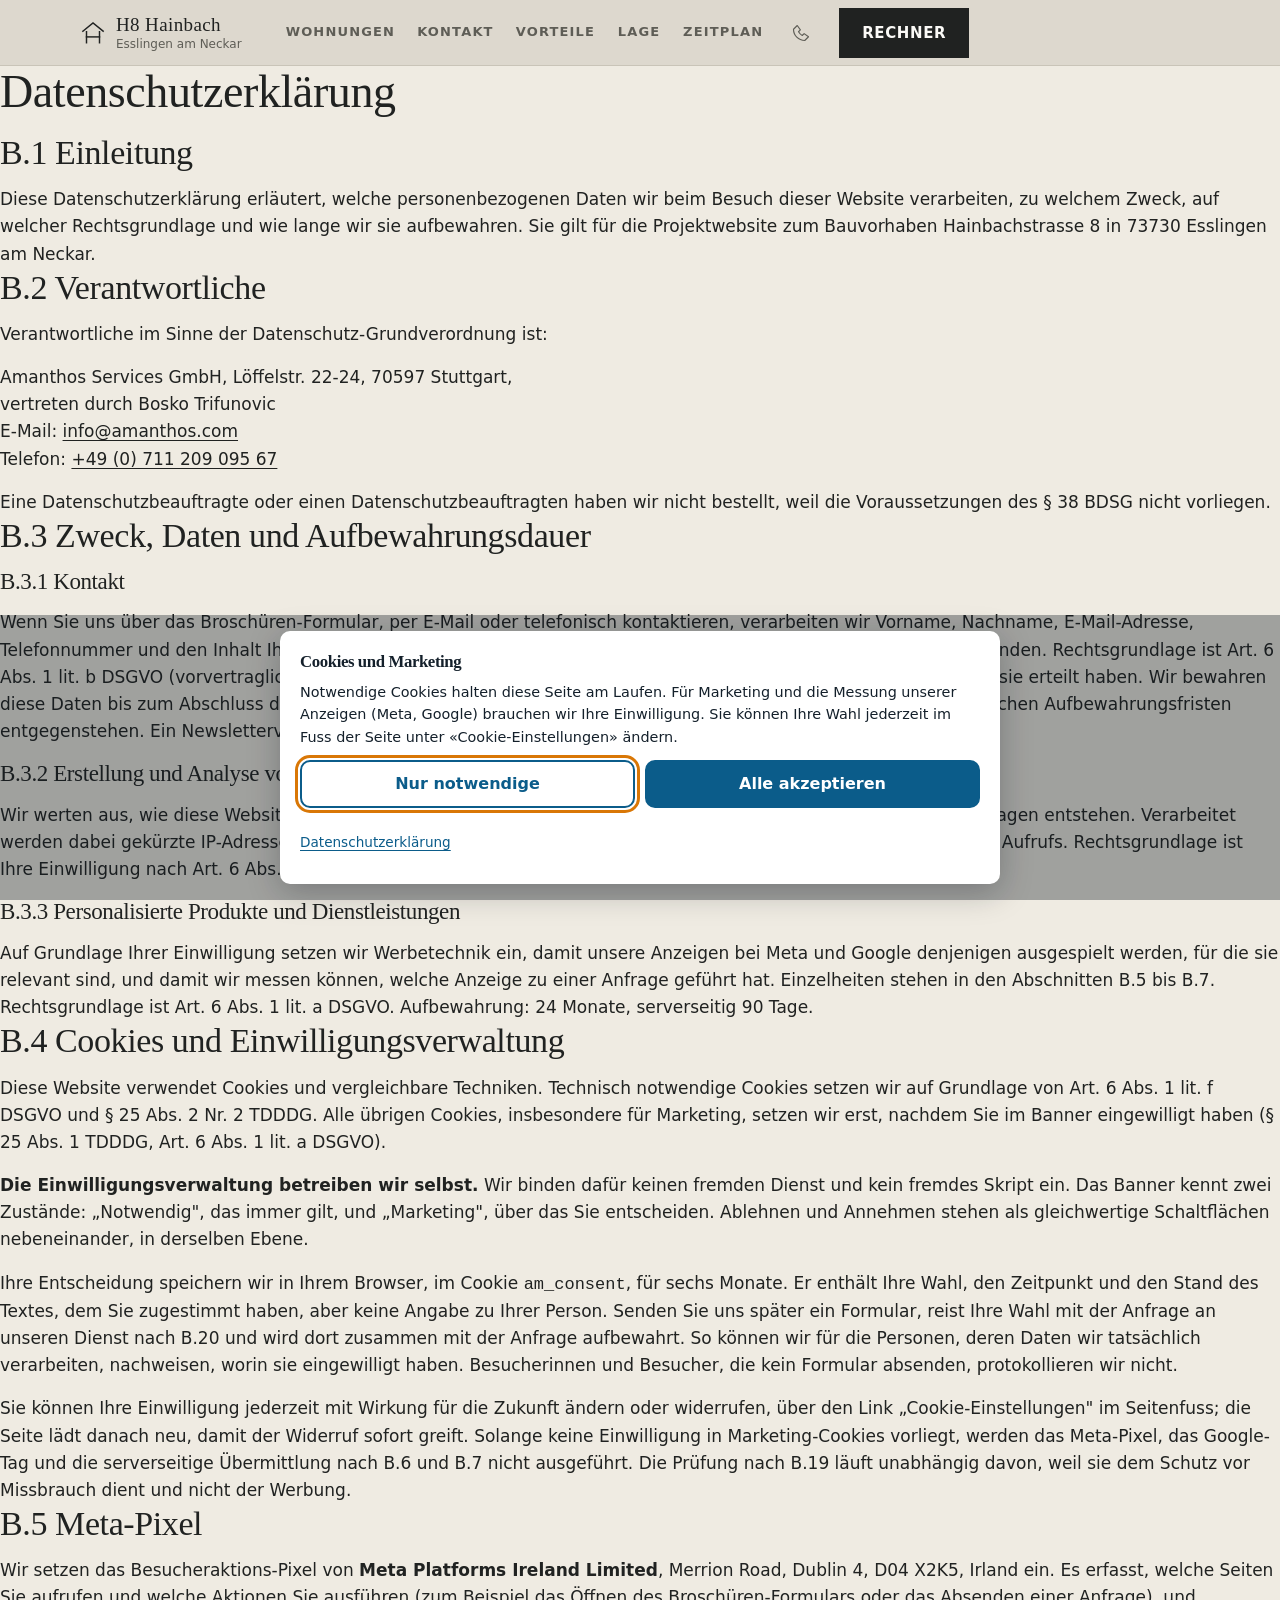
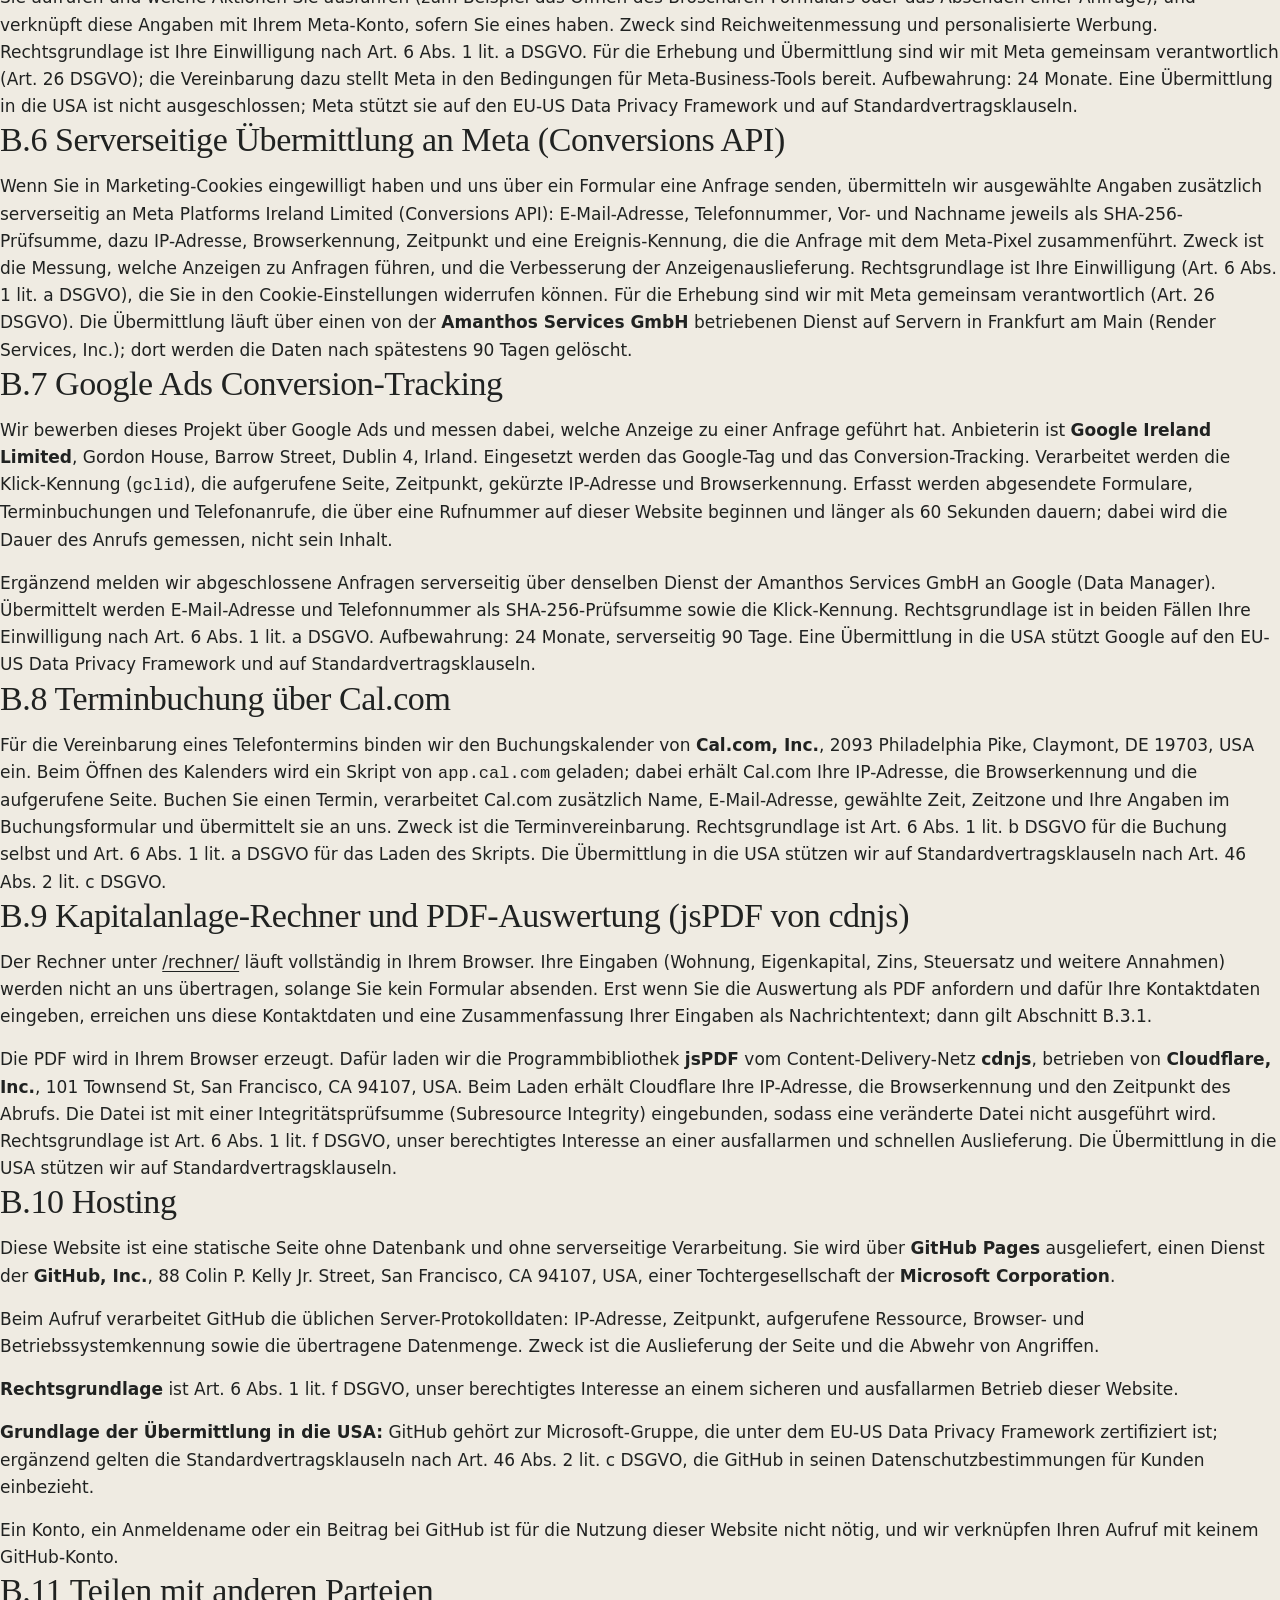
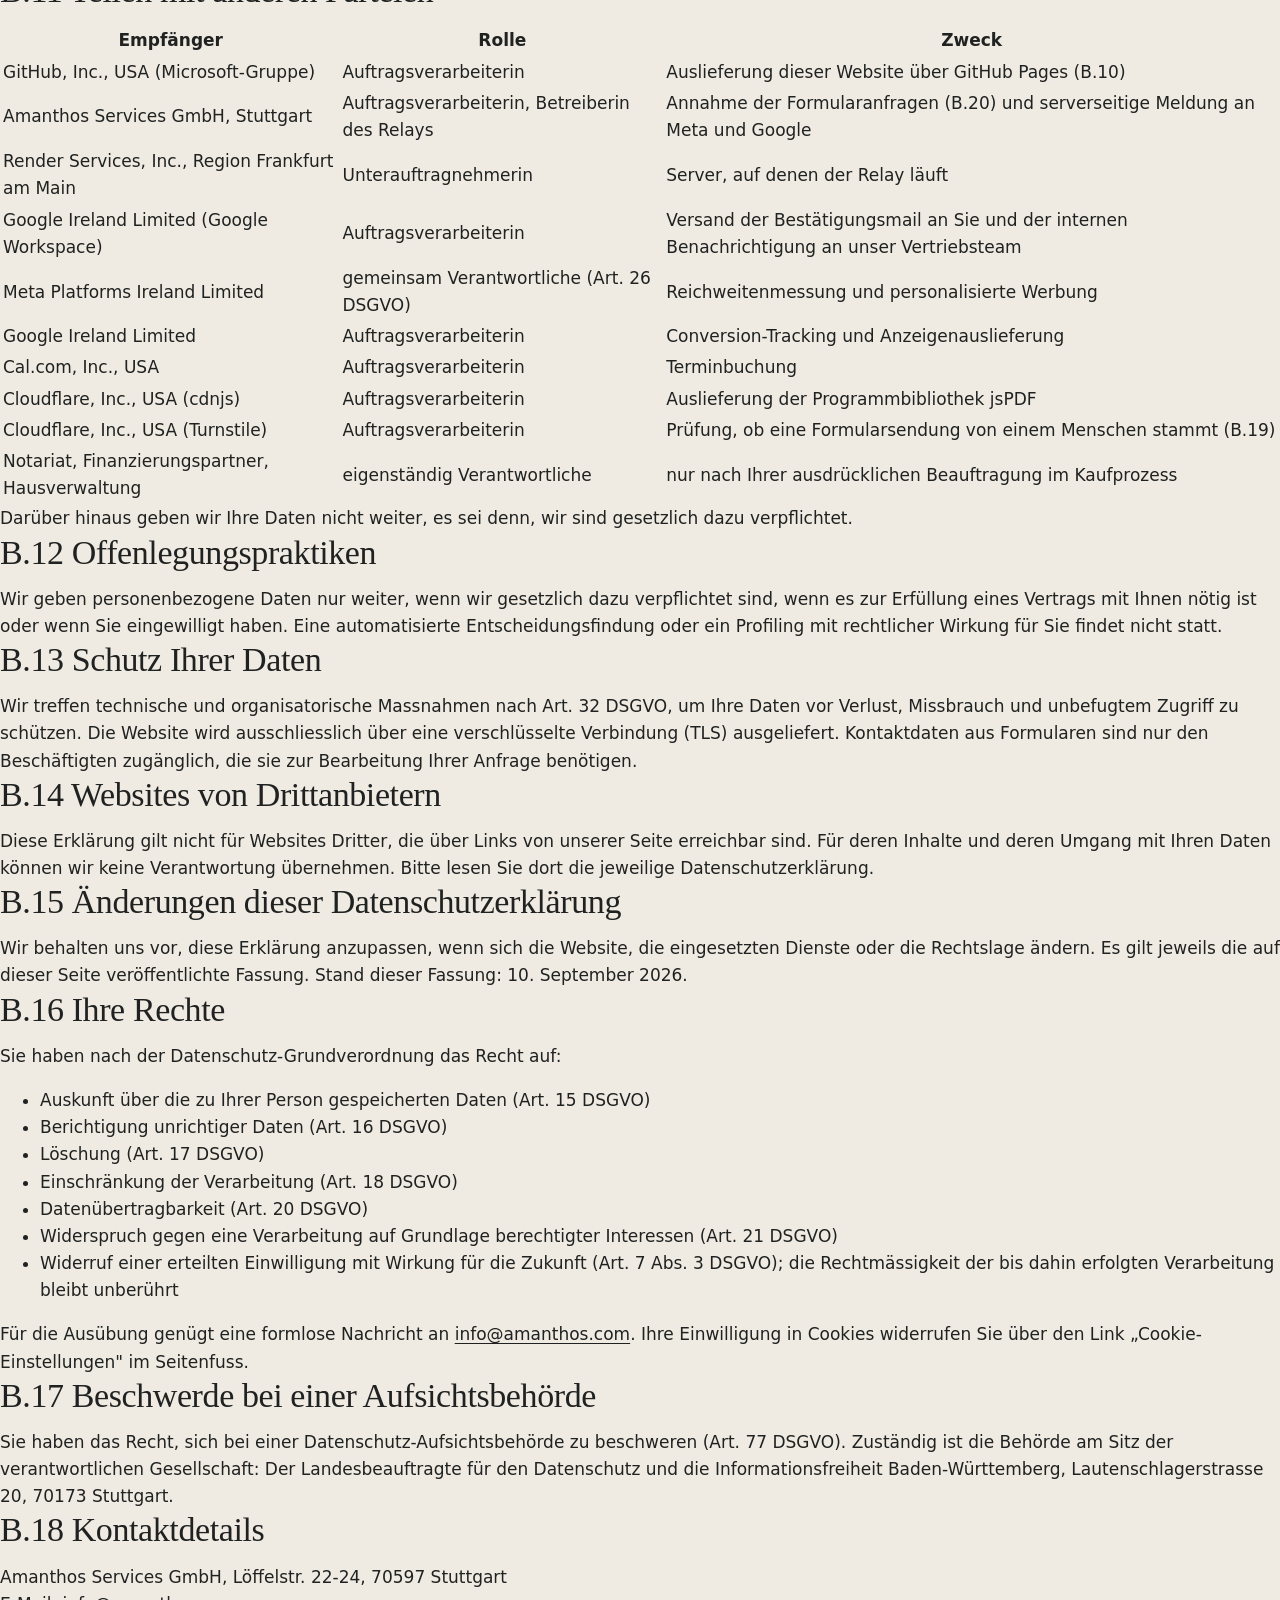
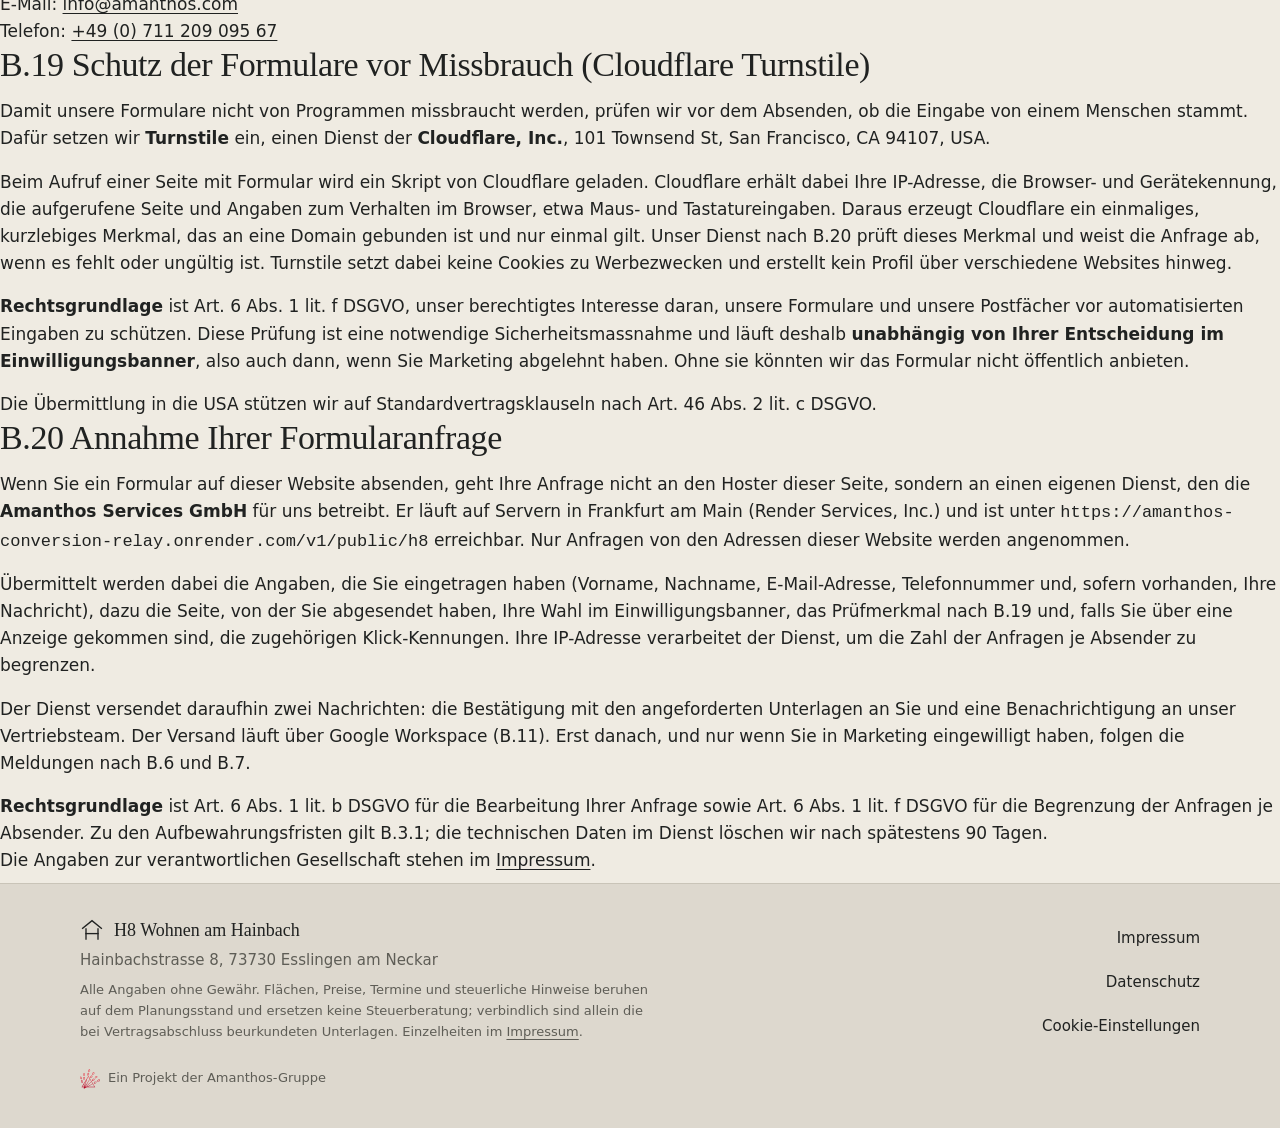
==== datenschutz/index.html @ 501c32bf "chore: publish site build, brochure gate honeypot renamed against browser autofill" ====
<!doctype html>
<html lang="de">
<head>
<meta charset="utf-8">
<meta name="viewport" content="width=device-width, initial-scale=1">
<meta http-equiv="Content-Security-Policy" content="default-src 'self'; base-uri 'self'; object-src 'none'; form-action 'self'; script-src 'self' https://www.googletagmanager.com https://connect.facebook.net https://challenges.cloudflare.com https://app.cal.com https://cdnjs.cloudflare.com; style-src 'self' 'unsafe-inline'; img-src 'self' data: https://www.facebook.com https://www.googletagmanager.com https://www.google.com https://www.google.de https://googleads.g.doubleclick.net https://www.google-analytics.com; font-src 'self'; connect-src 'self' https://amanthos-conversion-relay.onrender.com https://www.google-analytics.com https://analytics.google.com https://stats.g.doubleclick.net https://www.googletagmanager.com https://connect.facebook.net https://www.facebook.com https://graph.facebook.com https://challenges.cloudflare.com https://app.cal.com; frame-src https://challenges.cloudflare.com https://app.cal.com">
<meta name="referrer" content="strict-origin-when-cross-origin">
<title>Datenschutzerklaerung | H8 Wohnen am Hainbach</title>
<meta name="description" content="Wie diese Seite mit Ihren Daten umgeht: Einwilligung, Messung, Formular und Ihre Rechte.">
<link rel="canonical" href="https://hainbach-h8.de/datenschutz/">
<meta name="theme-color" content="#efebe2">
<meta property="og:type" content="website">
<meta property="og:locale" content="de_DE">
<meta property="og:site_name" content="H8 Wohnen am Hainbach">
<meta property="og:title" content="Datenschutzerklaerung | H8 Wohnen am Hainbach">
<meta property="og:description" content="Wie diese Seite mit Ihren Daten umgeht: Einwilligung, Messung, Formular und Ihre Rechte.">
<meta property="og:url" content="https://hainbach-h8.de/datenschutz/">
<meta property="og:image" content="https://hainbach-h8.de/bilder/aussen-01-strassenansicht-2000.webp">
<meta property="og:image:alt" content="Strassenansicht des Neubaus Hainbachstrasse 8 in Esslingen am Neckar">
<meta name="twitter:card" content="summary_large_image">
<link rel="icon" href="/favicon.svg" type="image/svg+xml">
<link rel="apple-touch-icon" href="/favicon.svg">
<link rel="stylesheet" href="/stil.b3bf2120.css">
<link rel="stylesheet" href="/einwilligung.9a00bb95.css">
<link rel="stylesheet" href="/formular.dc992d23.css">
<link rel="stylesheet" href="/wohnungsrechner.1891209b.css">
<link rel="stylesheet" href="/kopf.30e96bee.css">
<link rel="stylesheet" href="/vorteile.3528e7c7.css">
<link rel="stylesheet" href="/lage.1dfba3ab.css">
<link rel="stylesheet" href="/wohnungen.32c2edca.css">
<link rel="stylesheet" href="/ansprechpartner.8d68c454.css">
<link rel="stylesheet" href="/held.d1fd6ca0.css">

<script src="/js/am-kontrakt.8ceaafb9.js" defer></script>
<script src="/js/wohnungsrechner.af8e59f4.js" defer></script>
<script src="/js/einwilligung.f3e9ad29.js" defer></script>
<script src="/js/messkette.aa5b87b1.js" defer></script>
<script src="/js/formular.0a93d869.js" defer></script>
<script src="/js/feinschliff.9d4146b0.js" defer></script>
<script src="/js/held.30713790.js" defer></script>
<script src="/js/termin.a87a85f6.js" defer></script>
<script src="/js/bildschau.0e256007.js" defer></script>
</head>
<body>
<svg class="am-zeichen-set" aria-hidden="true" focusable="false" width="0" height="0">
  <defs>
    <g id="am-zeichen-strich" fill="none" stroke="currentColor" stroke-width="1.8"
       stroke-linecap="square" stroke-linejoin="miter"></g>
  </defs>

  <symbol id="am-zeichen-wohnungen" viewBox="0 0 32 32" fill="none" stroke="currentColor"
          stroke-width="1.8" stroke-linecap="square">
    <rect x="5" y="6" width="10" height="9"/><rect x="17" y="6" width="10" height="9"/>
    <rect x="5" y="17" width="10" height="9"/><rect x="17" y="17" width="10" height="9"/>
  </symbol>

  <symbol id="am-zeichen-flaeche" viewBox="0 0 32 32" fill="none" stroke="currentColor"
          stroke-width="1.8" stroke-linecap="square">
    <rect x="6" y="5" width="20" height="15"/>
    <path d="M6 26 H26"/><path d="M6 23.5 V28.5"/><path d="M26 23.5 V28.5"/>
  </symbol>

  <symbol id="am-zeichen-energie" viewBox="0 0 32 32" fill="none" stroke="currentColor"
          stroke-width="1.8" stroke-linecap="square" stroke-linejoin="round">
    <path d="M26 6 C26 18 19 26 7 26 C7 14 14 6 26 6 Z"/>
    <path d="M7 26 L20 13"/>
  </symbol>

  <symbol id="am-zeichen-stellplatz" viewBox="0 0 32 32" fill="none" stroke="currentColor"
          stroke-width="1.8" stroke-linecap="square">
    <path d="M5 18 L8 10 H24 L27 18 V22 H5 Z"/>
    <circle cx="11" cy="22" r="2.6"/><circle cx="21" cy="22" r="2.6"/>
  </symbol>

  <symbol id="am-zeichen-genehmigung" viewBox="0 0 32 32" fill="none" stroke="currentColor"
          stroke-width="1.8" stroke-linecap="square" stroke-linejoin="miter">
    <path d="M8 4 H20 L25 9 V28 H8 Z"/><path d="M20 4 V9 H25"/>
    <path d="M12 18 L15 21 L21 14"/>
  </symbol>

  <symbol id="am-zeichen-termin" viewBox="0 0 32 32" fill="none" stroke="currentColor"
          stroke-width="1.8" stroke-linecap="square" stroke-linejoin="miter">
    <path d="M5 8 H27 V27 H5 Z"/><path d="M5 14 H27"/>
    <path d="M11 4 V9"/><path d="M21 4 V9"/>
    <path d="M12 20 L15 23 L21 17"/>
  </symbol>

  <symbol id="am-zeichen-provision" viewBox="0 0 32 32" fill="none" stroke="currentColor"
          stroke-width="1.8" stroke-linecap="square">
    <circle cx="16" cy="16" r="11.5"/><path d="M22.5 9.5 L9.5 22.5"/>
    <circle cx="12" cy="12" r="2.3"/><circle cx="20" cy="20" r="2.3"/>
  </symbol>

  <symbol id="am-zeichen-telefon" viewBox="0 0 32 32" fill="none" stroke="currentColor"
          stroke-width="1.8" stroke-linecap="square" stroke-linejoin="round">
    <path d="M10 4 L4 10 C4 20 12 28 22 28 L28 22 L21 17 L18 20 C15.5 18.5 13.5 16.5 12 14 L15 11 Z"/>
  </symbol>

  <symbol id="am-zeichen-mail" viewBox="0 0 32 32" fill="none" stroke="currentColor"
          stroke-width="1.8" stroke-linecap="square" stroke-linejoin="miter">
    <rect x="4" y="8" width="24" height="16"/><path d="M4 9 L16 18 L28 9"/>
  </symbol>
</svg>

<a class="h8-sprung" href="#inhalt">Zum Inhalt springen</a>
<header class="h8-kopf" data-amn-leiste>
  <div data-amn-innen>
    <a data-amn-marke href="/"><svg class="h8-marke__zeichen" viewBox="0 0 32 32" fill="none" stroke="currentColor"
     stroke-width="1.8" stroke-linecap="square" aria-hidden="true" focusable="false">
  <path d="M3.5 13.8 L16 3.6 L28.5 13.8"/>
  <path d="M8 14.4 V28"/>
  <path d="M24 14.4 V28"/>
  <path d="M8 20.8 H24"/>
</svg>
<span data-amn-markentext><span
      class="h8-marke__wort">H8 Hainbach</span><span data-amn-ort>Esslingen am Neckar</span></span></a>
    <div data-amn-zeile>
      <a data-amn-anruf href="tel:+4971120909575"
         aria-label="ANRUFEN +49 (0) 711 209 095 75">
        <svg data-amn-zeichen aria-hidden="true" focusable="false"><use href="#am-zeichen-telefon"></use></svg>
      </a>
      <nav data-amn-nav aria-label="Hauptnavigation">
        <ul data-amn-liste>
          <li><a class="h8-kopf__ziel" data-amn-ziel href="/#wohnungen">Wohnungen</a></li>
          <li><a class="h8-kopf__ziel" data-amn-ziel href="/#kontakt">Kontakt</a></li>
          <li><a class="h8-kopf__ziel" data-amn-ziel href="/#vorteile">Vorteile</a></li>
          <li><a class="h8-kopf__ziel" data-amn-ziel href="/#lage">Lage</a></li>
          <li><a class="h8-kopf__ziel" data-amn-ziel href="/#zeitplan">Zeitplan</a></li>
          
        </ul>
      </nav>
    </div>
    <a class="h8-knopf h8-knopf--primaer" data-amn-knopf href="/rechner/">RECHNER</a>
  </div>
</header>

<main id="inhalt" class="h8-inhalt">
<article class="rechtstext" id="datenschutz">

  <h1>Datenschutzerklärung</h1>

  <section class="rechtstext__block">
    <h2>B.1 Einleitung</h2>
    <p>Diese Datenschutzerklärung erläutert, welche personenbezogenen Daten wir beim Besuch
      dieser Website verarbeiten, zu welchem Zweck, auf welcher Rechtsgrundlage und wie lange
      wir sie aufbewahren. Sie gilt für die Projektwebsite zum Bauvorhaben Hainbachstrasse 8
      in 73730 Esslingen am Neckar.</p>
  </section>

  <section class="rechtstext__block">
    <h2>B.2 Verantwortliche</h2>
    <p>Verantwortliche im Sinne der Datenschutz-Grundverordnung ist:</p>
    <p class="rechtstext__anschrift">
      Amanthos Services GmbH, Löffelstr. 22-24, 70597 Stuttgart,<br>
      vertreten durch Bosko Trifunovic<br>
      E-Mail: <a href="mailto:info@amanthos.com">info@amanthos.com</a><br>
      Telefon: <a href="tel:+4971120909567">+49 (0) 711 209 095 67</a>
    </p>
    <p>Eine Datenschutzbeauftragte oder einen Datenschutzbeauftragten haben wir nicht bestellt,
      weil die Voraussetzungen des § 38 BDSG nicht vorliegen.</p>
  </section>

  <section class="rechtstext__block">
    <h2>B.3 Zweck, Daten und Aufbewahrungsdauer</h2>

    <h3>B.3.1 Kontakt</h3>
    <p>Wenn Sie uns über das Broschüren-Formular, per E-Mail oder telefonisch kontaktieren,
      verarbeiten wir Vorname, Nachname, E-Mail-Adresse, Telefonnummer und den Inhalt Ihrer
      Anfrage, um sie zu beantworten und Ihnen die angeforderten Unterlagen zuzusenden.
      Rechtsgrundlage ist Art. 6 Abs. 1 lit. b DSGVO (vorvertragliche Massnahmen) sowie Ihre
      Einwilligung nach Art. 6 Abs. 1 lit. a DSGVO, soweit Sie sie erteilt haben. Wir bewahren
      diese Daten bis zum Abschluss des Vorgangs auf, längstens 24 Monate, danach löschen wir
      sie, soweit keine gesetzlichen Aufbewahrungsfristen entgegenstehen. Ein
      Newsletterversand findet nicht statt.</p>

    <h3>B.3.2 Erstellung und Analyse von Statistiken</h3>
    <p>Wir werten aus, wie diese Website genutzt wird, um sie zu verbessern und um zu
      erkennen, über welchen Kanal Anfragen entstehen. Verarbeitet werden dabei gekürzte
      IP-Adresse, Browser- und Gerätekennung, aufgerufene Seiten, Verweildauer und Herkunft
      des Aufrufs. Rechtsgrundlage ist Ihre Einwilligung nach Art. 6 Abs. 1 lit. a DSGVO.
      Aufbewahrung: 24 Monate.</p>

    <h3>B.3.3 Personalisierte Produkte und Dienstleistungen</h3>
    <p>Auf Grundlage Ihrer Einwilligung setzen wir Werbetechnik ein, damit unsere Anzeigen bei
      Meta und Google denjenigen ausgespielt werden, für die sie relevant sind, und damit wir
      messen können, welche Anzeige zu einer Anfrage geführt hat. Einzelheiten stehen in den
      Abschnitten B.5 bis B.7. Rechtsgrundlage ist Art. 6 Abs. 1 lit. a DSGVO. Aufbewahrung:
      24 Monate, serverseitig 90 Tage.</p>
  </section>

  <section class="rechtstext__block">
    <h2>B.4 Cookies und Einwilligungsverwaltung</h2>
    <p>Diese Website verwendet Cookies und vergleichbare Techniken. Technisch notwendige
      Cookies setzen wir auf Grundlage von Art. 6 Abs. 1 lit. f DSGVO und § 25 Abs. 2 Nr. 2
      TDDDG. Alle übrigen Cookies, insbesondere für Marketing, setzen wir erst, nachdem Sie im
      Banner eingewilligt haben (§ 25 Abs. 1 TDDDG, Art. 6 Abs. 1 lit. a DSGVO).</p>
    <p><strong>Die Einwilligungsverwaltung betreiben wir selbst.</strong> Wir binden dafür
      keinen fremden Dienst und kein fremdes Skript ein. Das Banner kennt zwei Zustände:
      „Notwendig", das immer gilt, und „Marketing", über das Sie entscheiden. Ablehnen und
      Annehmen stehen als gleichwertige Schaltflächen nebeneinander, in derselben Ebene.</p>
    <p>Ihre Entscheidung speichern wir in Ihrem Browser, im Cookie <code>am_consent</code>,
      für sechs Monate. Er enthält Ihre Wahl, den Zeitpunkt und den Stand des Textes, dem Sie
      zugestimmt haben, aber keine Angabe zu Ihrer Person. Senden Sie uns später ein Formular,
      reist Ihre Wahl mit der Anfrage an unseren Dienst nach B.20 und wird dort zusammen mit
      der Anfrage aufbewahrt. So können wir für die Personen, deren Daten wir tatsächlich
      verarbeiten, nachweisen, worin sie eingewilligt haben. Besucherinnen und Besucher, die
      kein Formular absenden, protokollieren wir nicht.</p>
    <p>Sie können Ihre Einwilligung jederzeit mit Wirkung für die Zukunft ändern oder
      widerrufen, über den Link „Cookie-Einstellungen" im Seitenfuss; die Seite lädt danach
      neu, damit der Widerruf sofort greift. Solange keine Einwilligung in Marketing-Cookies
      vorliegt, werden das Meta-Pixel, das Google-Tag und die serverseitige Übermittlung nach
      B.6 und B.7 nicht ausgeführt. Die Prüfung nach B.19 läuft unabhängig davon, weil sie dem
      Schutz vor Missbrauch dient und nicht der Werbung.</p>
  </section>

  <section class="rechtstext__block">
    <h2>B.5 Meta-Pixel</h2>
    <p>Wir setzen das Besucheraktions-Pixel von <strong>Meta Platforms Ireland Limited</strong>,
      Merrion Road, Dublin 4, D04 X2K5, Irland ein. Es erfasst, welche Seiten Sie aufrufen und
      welche Aktionen Sie ausführen (zum Beispiel das Öffnen des Broschüren-Formulars oder das
      Absenden einer Anfrage), und verknüpft diese Angaben mit Ihrem Meta-Konto, sofern Sie
      eines haben. Zweck sind Reichweitenmessung und personalisierte Werbung. Rechtsgrundlage
      ist Ihre Einwilligung nach Art. 6 Abs. 1 lit. a DSGVO. Für die Erhebung und Übermittlung
      sind wir mit Meta gemeinsam verantwortlich (Art. 26 DSGVO); die Vereinbarung dazu stellt
      Meta in den Bedingungen für Meta-Business-Tools bereit. Aufbewahrung: 24 Monate. Eine
      Übermittlung in die USA ist nicht ausgeschlossen; Meta stützt sie auf den EU-US Data
      Privacy Framework und auf Standardvertragsklauseln.</p>
  </section>

  <section class="rechtstext__block">
    <h2>B.6 Serverseitige Übermittlung an Meta (Conversions API)</h2>
    <p>Wenn Sie in Marketing-Cookies eingewilligt haben und uns über ein Formular eine Anfrage
      senden, übermitteln wir ausgewählte Angaben zusätzlich serverseitig an Meta Platforms
      Ireland Limited (Conversions API): E-Mail-Adresse, Telefonnummer, Vor- und Nachname
      jeweils als SHA-256-Prüfsumme, dazu IP-Adresse, Browserkennung, Zeitpunkt und eine
      Ereignis-Kennung, die die Anfrage mit dem Meta-Pixel zusammenführt. Zweck ist die
      Messung, welche Anzeigen zu Anfragen führen, und die Verbesserung der
      Anzeigenauslieferung. Rechtsgrundlage ist Ihre Einwilligung (Art. 6 Abs. 1 lit. a
      DSGVO), die Sie in den Cookie-Einstellungen widerrufen können. Für die Erhebung sind wir
      mit Meta gemeinsam verantwortlich (Art. 26 DSGVO). Die Übermittlung läuft über einen von
      der <strong>Amanthos Services GmbH</strong> betriebenen Dienst auf Servern in Frankfurt
      am Main (Render Services, Inc.); dort werden die Daten nach spätestens 90 Tagen
      gelöscht.</p>
  </section>

  <section class="rechtstext__block">
    <h2>B.7 Google Ads Conversion-Tracking</h2>
    <p>Wir bewerben dieses Projekt über Google Ads und messen dabei, welche Anzeige zu einer
      Anfrage geführt hat. Anbieterin ist <strong>Google Ireland Limited</strong>, Gordon
      House, Barrow Street, Dublin 4, Irland. Eingesetzt werden das Google-Tag und das
      Conversion-Tracking. Verarbeitet werden die Klick-Kennung (<code>gclid</code>), die
      aufgerufene Seite, Zeitpunkt, gekürzte IP-Adresse und Browserkennung. Erfasst werden
      abgesendete Formulare, Terminbuchungen und Telefonanrufe, die über eine Rufnummer auf
      dieser Website beginnen und länger als 60 Sekunden dauern; dabei wird die Dauer des
      Anrufs gemessen, nicht sein Inhalt.</p>
    <p>Ergänzend melden wir abgeschlossene Anfragen serverseitig über denselben Dienst der
      Amanthos Services GmbH an Google (Data Manager). Übermittelt werden E-Mail-Adresse und
      Telefonnummer als SHA-256-Prüfsumme sowie die Klick-Kennung. Rechtsgrundlage ist in
      beiden Fällen Ihre Einwilligung nach Art. 6 Abs. 1 lit. a DSGVO. Aufbewahrung:
      24 Monate, serverseitig 90 Tage. Eine Übermittlung in die USA stützt Google auf den
      EU-US Data Privacy Framework und auf Standardvertragsklauseln.</p>
  </section>

  <section class="rechtstext__block">
    <h2>B.8 Terminbuchung über Cal.com</h2>
    <p>Für die Vereinbarung eines Telefontermins binden wir den Buchungskalender von
      <strong>Cal.com, Inc.</strong>, 2093 Philadelphia Pike, Claymont, DE 19703, USA ein.
      Beim Öffnen des Kalenders wird ein Skript von <code>app.cal.com</code> geladen; dabei
      erhält Cal.com Ihre IP-Adresse, die Browserkennung und die aufgerufene Seite. Buchen Sie
      einen Termin, verarbeitet Cal.com zusätzlich Name, E-Mail-Adresse, gewählte Zeit,
      Zeitzone und Ihre Angaben im Buchungsformular und übermittelt sie an uns. Zweck ist die
      Terminvereinbarung. Rechtsgrundlage ist Art. 6 Abs. 1 lit. b DSGVO für die Buchung
      selbst und Art. 6 Abs. 1 lit. a DSGVO für das Laden des Skripts. Die Übermittlung in die
      USA stützen wir auf Standardvertragsklauseln nach Art. 46 Abs. 2 lit. c DSGVO.</p>
  </section>

  <section class="rechtstext__block">
    <h2>B.9 Kapitalanlage-Rechner und PDF-Auswertung (jsPDF von cdnjs)</h2>
    <p>Der Rechner unter <a href="/rechner/">/rechner/</a> läuft vollständig in Ihrem Browser.
      Ihre Eingaben (Wohnung, Eigenkapital, Zins, Steuersatz und weitere Annahmen) werden
      nicht an uns übertragen, solange Sie kein Formular absenden. Erst wenn Sie die
      Auswertung als PDF anfordern und dafür Ihre Kontaktdaten eingeben, erreichen uns diese
      Kontaktdaten und eine Zusammenfassung Ihrer Eingaben als Nachrichtentext; dann gilt
      Abschnitt B.3.1.</p>
    <p>Die PDF wird in Ihrem Browser erzeugt. Dafür laden wir die Programmbibliothek
      <strong>jsPDF</strong> vom Content-Delivery-Netz <strong>cdnjs</strong>, betrieben von
      <strong>Cloudflare, Inc.</strong>, 101 Townsend St, San Francisco, CA 94107, USA. Beim
      Laden erhält Cloudflare Ihre IP-Adresse, die Browserkennung und den Zeitpunkt des
      Abrufs. Die Datei ist mit einer Integritätsprüfsumme (Subresource Integrity) eingebunden,
      sodass eine veränderte Datei nicht ausgeführt wird. Rechtsgrundlage ist Art. 6 Abs. 1
      lit. f DSGVO, unser berechtigtes Interesse an einer ausfallarmen und schnellen
      Auslieferung. Die Übermittlung in die USA stützen wir auf Standardvertragsklauseln.</p>
  </section>

  <section class="rechtstext__block">
    <h2>B.10 Hosting</h2>
    <p>Diese Website ist eine statische Seite ohne Datenbank und ohne serverseitige
      Verarbeitung. Sie wird über <strong>GitHub Pages</strong> ausgeliefert, einen Dienst der
      <strong>GitHub, Inc.</strong>, 88 Colin P. Kelly Jr. Street, San Francisco, CA 94107,
      USA, einer Tochtergesellschaft der <strong>Microsoft Corporation</strong>.</p>
    <p>Beim Aufruf verarbeitet GitHub die üblichen Server-Protokolldaten: IP-Adresse,
      Zeitpunkt, aufgerufene Ressource, Browser- und Betriebssystemkennung sowie die
      übertragene Datenmenge. Zweck ist die Auslieferung der Seite und die Abwehr von
      Angriffen.</p>
    <p><strong>Rechtsgrundlage</strong> ist Art. 6 Abs. 1 lit. f DSGVO, unser berechtigtes
      Interesse an einem sicheren und ausfallarmen Betrieb dieser Website.</p>
    <p><strong>Grundlage der Übermittlung in die USA:</strong> GitHub gehört zur
      Microsoft-Gruppe, die unter dem EU-US Data Privacy Framework zertifiziert ist; ergänzend
      gelten die Standardvertragsklauseln nach Art. 46 Abs. 2 lit. c DSGVO, die GitHub in
      seinen Datenschutzbestimmungen für Kunden einbezieht.</p>
    <p>Ein Konto, ein Anmeldename oder ein Beitrag bei GitHub ist für die Nutzung dieser
      Website nicht nötig, und wir verknüpfen Ihren Aufruf mit keinem GitHub-Konto.</p>
  </section>

  <section class="rechtstext__block">
    <h2>B.11 Teilen mit anderen Parteien</h2>
    <div class="rechtstext__tabelle">
      <table>
        <thead>
          <tr><th scope="col">Empfänger</th><th scope="col">Rolle</th><th scope="col">Zweck</th></tr>
        </thead>
        <tbody>
          <tr><td>GitHub, Inc., USA (Microsoft-Gruppe)</td><td>Auftragsverarbeiterin</td><td>Auslieferung dieser Website über GitHub Pages (B.10)</td></tr>
          <tr><td>Amanthos Services GmbH, Stuttgart</td><td>Auftragsverarbeiterin, Betreiberin des Relays</td><td>Annahme der Formularanfragen (B.20) und serverseitige Meldung an Meta und Google</td></tr>
          <tr><td>Render Services, Inc., Region Frankfurt am Main</td><td>Unterauftragnehmerin</td><td>Server, auf denen der Relay läuft</td></tr>
          <tr><td>Google Ireland Limited (Google Workspace)</td><td>Auftragsverarbeiterin</td><td>Versand der Bestätigungsmail an Sie und der internen Benachrichtigung an unser Vertriebsteam</td></tr>
          <tr><td>Meta Platforms Ireland Limited</td><td>gemeinsam Verantwortliche (Art. 26 DSGVO)</td><td>Reichweitenmessung und personalisierte Werbung</td></tr>
          <tr><td>Google Ireland Limited</td><td>Auftragsverarbeiterin</td><td>Conversion-Tracking und Anzeigenauslieferung</td></tr>
          <tr><td>Cal.com, Inc., USA</td><td>Auftragsverarbeiterin</td><td>Terminbuchung</td></tr>
          <tr><td>Cloudflare, Inc., USA (cdnjs)</td><td>Auftragsverarbeiterin</td><td>Auslieferung der Programmbibliothek jsPDF</td></tr>
          <tr><td>Cloudflare, Inc., USA (Turnstile)</td><td>Auftragsverarbeiterin</td><td>Prüfung, ob eine Formularsendung von einem Menschen stammt (B.19)</td></tr>
          <tr><td>Notariat, Finanzierungspartner, Hausverwaltung</td><td>eigenständig Verantwortliche</td><td>nur nach Ihrer ausdrücklichen Beauftragung im Kaufprozess</td></tr>
        </tbody>
      </table>
    </div>
    <p>Darüber hinaus geben wir Ihre Daten nicht weiter, es sei denn, wir sind gesetzlich dazu
      verpflichtet.</p>
  </section>

  <section class="rechtstext__block">
    <h2>B.12 Offenlegungspraktiken</h2>
    <p>Wir geben personenbezogene Daten nur weiter, wenn wir gesetzlich dazu verpflichtet sind,
      wenn es zur Erfüllung eines Vertrags mit Ihnen nötig ist oder wenn Sie eingewilligt
      haben. Eine automatisierte Entscheidungsfindung oder ein Profiling mit rechtlicher
      Wirkung für Sie findet nicht statt.</p>
  </section>

  <section class="rechtstext__block">
    <h2>B.13 Schutz Ihrer Daten</h2>
    <p>Wir treffen technische und organisatorische Massnahmen nach Art. 32 DSGVO, um Ihre
      Daten vor Verlust, Missbrauch und unbefugtem Zugriff zu schützen. Die Website wird
      ausschliesslich über eine verschlüsselte Verbindung (TLS) ausgeliefert. Kontaktdaten aus
      Formularen sind nur den Beschäftigten zugänglich, die sie zur Bearbeitung Ihrer Anfrage
      benötigen.</p>
  </section>

  <section class="rechtstext__block">
    <h2>B.14 Websites von Drittanbietern</h2>
    <p>Diese Erklärung gilt nicht für Websites Dritter, die über Links von unserer Seite
      erreichbar sind. Für deren Inhalte und deren Umgang mit Ihren Daten können wir keine
      Verantwortung übernehmen. Bitte lesen Sie dort die jeweilige Datenschutzerklärung.</p>
  </section>

  <section class="rechtstext__block">
    <h2>B.15 Änderungen dieser Datenschutzerklärung</h2>
    <p>Wir behalten uns vor, diese Erklärung anzupassen, wenn sich die Website, die
      eingesetzten Dienste oder die Rechtslage ändern. Es gilt jeweils die auf dieser Seite
      veröffentlichte Fassung. Stand dieser Fassung: 10. September 2026.</p>
  </section>

  <section class="rechtstext__block">
    <h2>B.16 Ihre Rechte</h2>
    <p>Sie haben nach der Datenschutz-Grundverordnung das Recht auf:</p>
    <ul>
      <li>Auskunft über die zu Ihrer Person gespeicherten Daten (Art. 15 DSGVO)</li>
      <li>Berichtigung unrichtiger Daten (Art. 16 DSGVO)</li>
      <li>Löschung (Art. 17 DSGVO)</li>
      <li>Einschränkung der Verarbeitung (Art. 18 DSGVO)</li>
      <li>Datenübertragbarkeit (Art. 20 DSGVO)</li>
      <li>Widerspruch gegen eine Verarbeitung auf Grundlage berechtigter Interessen
        (Art. 21 DSGVO)</li>
      <li>Widerruf einer erteilten Einwilligung mit Wirkung für die Zukunft (Art. 7 Abs. 3
        DSGVO); die Rechtmässigkeit der bis dahin erfolgten Verarbeitung bleibt unberührt</li>
    </ul>
    <p>Für die Ausübung genügt eine formlose Nachricht an
      <a href="mailto:info@amanthos.com">info@amanthos.com</a>. Ihre Einwilligung in Cookies
      widerrufen Sie über den Link „Cookie-Einstellungen" im Seitenfuss.</p>
  </section>

  <section class="rechtstext__block">
    <h2>B.17 Beschwerde bei einer Aufsichtsbehörde</h2>
    <p>Sie haben das Recht, sich bei einer Datenschutz-Aufsichtsbehörde zu beschweren
      (Art. 77 DSGVO). Zuständig ist die Behörde am Sitz der verantwortlichen Gesellschaft:
      Der Landesbeauftragte für den Datenschutz und die Informationsfreiheit
      Baden-Württemberg, Lautenschlagerstrasse 20, 70173 Stuttgart.</p>
  </section>

  <section class="rechtstext__block">
    <h2>B.18 Kontaktdetails</h2>
    <p class="rechtstext__anschrift">
      Amanthos Services GmbH, Löffelstr. 22-24, 70597 Stuttgart<br>
      E-Mail: <a href="mailto:info@amanthos.com">info@amanthos.com</a><br>
      Telefon: <a href="tel:+4971120909567">+49 (0) 711 209 095 67</a>
    </p>
  </section>

  <section class="rechtstext__block">
    <h2>B.19 Schutz der Formulare vor Missbrauch (Cloudflare Turnstile)</h2>
    <p>Damit unsere Formulare nicht von Programmen missbraucht werden, prüfen wir vor dem
      Absenden, ob die Eingabe von einem Menschen stammt. Dafür setzen wir
      <strong>Turnstile</strong> ein, einen Dienst der <strong>Cloudflare, Inc.</strong>,
      101 Townsend St, San Francisco, CA 94107, USA.</p>
    <p>Beim Aufruf einer Seite mit Formular wird ein Skript von Cloudflare geladen. Cloudflare
      erhält dabei Ihre IP-Adresse, die Browser- und Gerätekennung, die aufgerufene Seite und
      Angaben zum Verhalten im Browser, etwa Maus- und Tastatureingaben. Daraus erzeugt
      Cloudflare ein einmaliges, kurzlebiges Merkmal, das an eine Domain gebunden ist und nur
      einmal gilt. Unser Dienst nach B.20 prüft dieses Merkmal und weist die Anfrage ab, wenn
      es fehlt oder ungültig ist. Turnstile setzt dabei keine Cookies zu Werbezwecken und
      erstellt kein Profil über verschiedene Websites hinweg.</p>
    <p><strong>Rechtsgrundlage</strong> ist Art. 6 Abs. 1 lit. f DSGVO, unser berechtigtes
      Interesse daran, unsere Formulare und unsere Postfächer vor automatisierten Eingaben zu
      schützen. Diese Prüfung ist eine notwendige Sicherheitsmassnahme und läuft deshalb
      <strong>unabhängig von Ihrer Entscheidung im Einwilligungsbanner</strong>, also auch
      dann, wenn Sie Marketing abgelehnt haben. Ohne sie könnten wir das Formular nicht
      öffentlich anbieten.</p>
    <p>Die Übermittlung in die USA stützen wir auf Standardvertragsklauseln nach Art. 46
      Abs. 2 lit. c DSGVO.</p>
  </section>

  <section class="rechtstext__block">
    <h2>B.20 Annahme Ihrer Formularanfrage</h2>
    <p>Wenn Sie ein Formular auf dieser Website absenden, geht Ihre Anfrage nicht an den
      Hoster dieser Seite, sondern an einen eigenen Dienst, den die <strong>Amanthos Services
      GmbH</strong> für uns betreibt. Er läuft auf Servern in Frankfurt am Main (Render
      Services, Inc.) und ist unter
      <code>https://amanthos-conversion-relay.onrender.com/v1/public/h8</code> erreichbar. Nur
      Anfragen von den Adressen dieser Website werden angenommen.</p>
    <p>Übermittelt werden dabei die Angaben, die Sie eingetragen haben (Vorname, Nachname,
      E-Mail-Adresse, Telefonnummer und, sofern vorhanden, Ihre Nachricht), dazu die Seite,
      von der Sie abgesendet haben, Ihre Wahl im Einwilligungsbanner, das Prüfmerkmal nach
      B.19 und, falls Sie über eine Anzeige gekommen sind, die zugehörigen Klick-Kennungen.
      Ihre IP-Adresse verarbeitet der Dienst, um die Zahl der Anfragen je Absender zu
      begrenzen.</p>
    <p>Der Dienst versendet daraufhin zwei Nachrichten: die Bestätigung mit den angeforderten
      Unterlagen an Sie und eine Benachrichtigung an unser Vertriebsteam. Der Versand läuft
      über Google Workspace (B.11). Erst danach, und nur wenn Sie in Marketing eingewilligt
      haben, folgen die Meldungen nach B.6 und B.7.</p>
    <p><strong>Rechtsgrundlage</strong> ist Art. 6 Abs. 1 lit. b DSGVO für die Bearbeitung
      Ihrer Anfrage sowie Art. 6 Abs. 1 lit. f DSGVO für die Begrenzung der Anfragen je
      Absender. Zu den Aufbewahrungsfristen gilt B.3.1; die technischen Daten im Dienst
      löschen wir nach spätestens 90 Tagen.</p>
  </section>

  <p class="rechtstext__weiter">
    Die Angaben zur verantwortlichen Gesellschaft stehen im
    <a href="/impressum/">Impressum</a>.
  </p>

</article>

</main>
<footer class="h8-fuss">
  <div class="h8-fuss__innen">
    <div class="h8-fuss__block">
    <p class="h8-fuss__marke"><svg class="h8-marke__zeichen" viewBox="0 0 32 32" fill="none" stroke="currentColor"
     stroke-width="1.8" stroke-linecap="square" aria-hidden="true" focusable="false">
  <path d="M3.5 13.8 L16 3.6 L28.5 13.8"/>
  <path d="M8 14.4 V28"/>
  <path d="M24 14.4 V28"/>
  <path d="M8 20.8 H24"/>
</svg>
<span class="h8-marke__wort">H8 Wohnen am Hainbach</span></p>
    <p class="h8-fuss__anschrift">Hainbachstrasse 8, 73730 Esslingen am Neckar</p>
    <p class="h8-fuss__gewaehr">Alle Angaben ohne Gewähr. Flächen, Preise, Termine und steuerliche
      Hinweise beruhen auf dem Planungsstand und ersetzen keine Steuerberatung; verbindlich sind
      allein die bei Vertragsabschluss beurkundeten Unterlagen. Einzelheiten im
      <a href="/impressum/">Impressum</a>.</p>
    <p class="h8-fuss__haus"><a class="h8-fuss__hausziel" href="https://www.amanthos.com/" rel="noopener"><img class="h8-fuss__hauszeichen" src="/amanthos-logo.svg" alt="" width="20" height="20" loading="lazy" decoding="async"><span>Ein Projekt der Amanthos-Gruppe</span></a></p>
    </div>
    <nav class="h8-fuss__nav" aria-label="Rechtliches">
      <ul class="h8-fuss__liste">
        <li><a class="h8-fuss__ziel" href="/impressum/">Impressum</a></li>
        <li><a class="h8-fuss__ziel" href="/datenschutz/">Datenschutz</a></li>
        <li><button class="h8-fuss__ziel h8-fuss__knopf" type="button" data-am-einwilligung-oeffnen>Cookie-Einstellungen</button></li>
      </ul>
    </nav>
  </div>
</footer>

</body>
</html>
---- stil.b3bf2120.css ----
/* Stil der Projektwebsite Hainbach H8 (Plan h8-website, Arbeitspaket 2).

   MOBIL ZUERST. Jede Regel gilt zunaechst fuer das schmale Geraet; breitere Bildschirme
   bekommen ihre Abweichung in einer min-width-Abfrage. Der Seitenrand ist an keiner Breite
   kleiner als 16 px: er sitzt einmal als padding-inline auf den drei Behaeltern
   [data-amn-innen] (kopf.css), .h8-abschnitt und .h8-fuss__innen, und nirgends sonst.

   PALETTE UND MASSE folgen rechner/rechner.css, damit der eingebettete Rechnerblock auf
   /rechner/ nicht wie ein Fremdkoerper wirkt: Grund #efebe2, Karte #fbfaf7, Text #202221,
   leiser Text #5e5d56, Linie #c9c4b8, Salbei #7c8b7d als Akzent. Das Band #ddd8ce ist der
   Grundton der Schwesterseite wohnidyll-w5.de und traegt hier Kopf, Fuss und jeden zweiten
   Abschnitt. Kein Textton liegt unter 4,5:1 auf seinem Grund, kein Tippziel unter 44 px.

   SCHRIFTEN. Selbstgehostet, sagt der Plan. Im Repo liegt keine einzige Schriftdatei, und
   dieses Arbeitspaket laedt nichts aus dem Netz. Es steht deshalb eine Ersatzkette aus
   Systemschriften hier, und seite/statisch/schriften/README.md nennt die vier fehlenden
   Dateien und die zwei Zeilen, die sich danach aendern. Eine erfundene Schriftdatei waere
   ein toter Verweis auf jeder Seite.

   DER KLASSENVERTRAG. Arbeitspaket 3 schreibt das Markup der elf Abschnitte, dieses Arbeitspaket den
   Stil dazu. Damit sich beide nicht verfehlen, sind hier alle Klassen gesetzt, die die
   Abschnitte brauchen, auch wenn ihr Markup noch nicht existiert. Wer eine weitere braucht,
   sagt es, statt eine eigene zu erfinden:

     Gerueste   .h8-band (volle Breite, Grundton) > .h8-abschnitt (Breite und Rand)
                .h8-abschnitt__kopf, .h8-obertitel, .h8-abschnitt__titel, .h8-fliesstext
                .h8-raster, .h8-raster--bild-rechts, .h8-raster--bild-links
     Bausteine  .h8-knopf, .h8-knopf--primaer, .h8-knopfreihe
                .h8-liste, .h8-liste--merkmale, .h8-fussnote, .h8-bild, .h8-vorspann
     Abschnitte .h8-hero (1), .h8-kennzahlen + .h8-kennzahl (2 und 9), .h8-ampel (3 und 5),
                .h8-karten + .h8-karte (5), .h8-zeitleiste (8), .h8-traeger (9)
     Tabelle    .h8-tabelle in .h8-tabelle__rahmen (laeuft quer, nie die Seite)

   Formular und Einwilligungsbanner haben ihren eigenen Stil (Arbeitspakete 7 und 5), und
   seit dem 11.09.2026 auch der Rechner an der Wohnungskarte: `wohnungsrechner.css` mit dem
   Praefix `amk-`, eigener Klassenvertrag in ihrem Kopf. Seit dem 12.09.2026 (Plan
   h8-verkauf-2) kommen sechs weitere dazu, je Datei ein Praefix und ein Vertrag im Kopf:
   kopf.css (amn, die Kopfleiste), vorteile.css (amv), lage.css (aml), wohnungen.css (amw,
   das Blatt an der Wohnungskarte), ansprechpartner.css (amp) und held.css (amb, die
   Bildbuehne). Diese Datei hier weiss nichts davon und soll es nicht: jede Oberflaeche mit
   eigenem Stil ist ein eigener Vertrag. Was hier stand und dort ersetzt wurde (die
   Kopfleiste, die Personenliste), ist entfernt, nicht auskommentiert.

   NACHGETRAGEN am 10.09.2026, Feinschliff nach dem Vorbild von amanthos.com. Der Vertrag
   sagt "wer eine weitere braucht, sagt es"; hier ist es gesagt:

     .h8-hero__schleier    der Verlauf zwischen Motiv und Schrift im Held
     .h8-hero__vorzeile    die gesperrte Vorzeile ueber dem Titel (nutzt .h8-obertitel)
     .h8-fuss__gewaehr     der Haftungshinweis in der Fussleiste jeder Seite
     data-am-einblenden    Merkmal, kein Klassenname: der Abschnitt blendet beim Scrollen
                           ein. Gesetzt von der Vorlage, geschaltet von js/feinschliff.js.
                           VERSTECKT WIRD NUR unter html.hat-einblendung, und diese Klasse
                           setzt allein das Skript. Faellt es aus, ist nichts verborgen.
     .ist-sichtbar         der eingeblendete Zustand dazu

   NACHGETRAGEN am 11.09.2026, zweite Runde:

     .h8-marke__zeichen    die Bildmarke, eingebettet aus teile/marke.html; sie erbt ueber
                           currentColor die Textfarbe und steht auf Sand wie auf Tinte
     .h8-marke__wort       die Wortmarke daneben, bricht nie um
     .h8-kopf__ziel        kein Stil mehr, nur der Haken, an dem js/feinschliff.js die
                           Ziele der Leiste findet; das Skript setzt daneben aria-current,
                           und daran haengt kopf.css den Zustand. Ohne JavaScript bleibt
                           die Zeile schlicht.

   Die Gliederung der Themen laeuft ueber die schon vorgesehene Huelle: .h8-band um jeden
   zweiten .h8-abschnitt. Kein neuer Name, nur der vorhandene endlich benutzt.

   NACHGETRAGEN am 11.09.2026, dritte Runde:

     .h8-kennzahl__ziel    der Verweis, der die Kachel ganz ausfuellt. Frueher trug das <a>
                           dieselbe Klasse wie das <li>: zwei Karten ineinander, doppelte
                           Polsterung, unentschiedenes Ueberfahren
     .h8-kennzahl__zusatz  die ruhige zweite Zeile unter dem Wert, haelt ihn einzeilig
     .h8-kennzahl--stark   die EINE Kachel, die verkauft, in Tinte. Bei zweien hebt sich
                           keine mehr ab
     .h8-fuss__block       Marke, Anschrift und Hinweis als ein Block neben den Rechtszielen

   NACHGETRAGEN am 11.09.2026, vierte Runde:

     .am-zeichen-set       die unsichtbare Huelle des Zeichensatzes aus teile/zeichen.html
     .h8-kennzahl__zeichen das Zeichen der Kachel, in Salbei

   NACHGETRAGEN am 11.09.2026, fuenfte Runde:

     .h8-ampel__eintrag    ein Eintrag der Verkaufsstand-Legende, traegt data-status
     .h8-punkt             das farbige Quadrat. NUR dieses zeichnet ein Quadrat, und es steht
                           ueberall, wo ein Vorfahr data-status traegt: Legendeneintrag und
                           Wohnungskarte. Hiess bis zur sechsten Runde .h8-ampel__punkt und
                           liess die Karte deshalb ohne Zeichen zurueck

   NACHGETRAGEN am 11.09.2026, sechste Runde:

     .h8-karte__kopf       Zeile ueber dem Kartentitel: Nummer links, Stand rechts
     .h8-karte__stand      der Verkaufsstand in der Karte, Punkt plus Wort
     .h8-abschnitt__titel--vorbild
                           Ueberschrift, die VOR dem Kapitelbild steht, mit mehr Luft darunter
     .h8-karte__zeile      ein Paar aus Bezeichnung und Wert in der Wohnungskarte
     .h8-karte__zeile--preis   nur diese eine Zeile steht gross
     .h8-karte__zeile--breit   nimmt beide Spalten (Mietannahme)

   NACHGETRAGEN am 11.09.2026, siebte Runde:

     .h8-faq               die Liste der haeufigen Fragen
     .h8-faq__eintrag      ein <details>, traegt den Zustand als [open]
     .h8-faq__frage        das <summary>, zugleich Klappziel, mindestens 44 px
     .h8-faq__antwort      der Text darunter

   NACHGETRAGEN am 17.09.2026, Vertrauensabschnitt:

     .h8-traeger           die Flaeche mit dem Querformat-Logo der Gruppe, ersetzt .h8-personen
     .h8-traeger__logo     der Verweis um das Logo, auf amanthos.com
     .h8-traeger__zeile    die Vorzeile unter dem Logo
     .h8-referenzbild      das Referenzbild mit Legende unter dem Raster

   DIE KENNUNG DER ABSCHNITTE sitzt auf der Ueberschrift, nicht auf der Sektion: sieben der
   elf Abschnitte beginnen mit einem grossen Bild, und ein Sprung landete sonst darin. Die
   Themenmarkierung in js/feinschliff.js sucht sich von dort den umgebenden .h8-abschnitt,
   weil eine Ueberschrift zu kurz ist, um das Messband sinnvoll zu schneiden.

   ZU DEN UNTERSTREICHUNGEN: die Seite setzt `color: inherit`, ein Verweis traegt also keine
   Farbe als Signal. Wer ihm den Unterstrich nimmt, MUSS etwas anderes an seine Stelle setzen.
   Ohne Dauerstrich stehen deshalb nur Stellen, an denen ein Zeichen oder die Form die Aufgabe
   uebernimmt: Kontaktkarte, Fusszeilen-Navigation, Kennzahlkacheln. Verweise im Fliesstext
   behalten ihn, dort ist er die einzige Unterscheidung; Ueberfahren und Tastaturfokus bringen
   ihn ueberall zurueck.

   Die drei Kennwerte --h8-luft, --h8-uebergang und --h8-schwung tragen Rhythmus und
   Bewegung. Wer einen vierten Abstandswert braucht, aendert die Luft, statt eine Zahl
   in eine Regel zu schreiben. */

/* Kennwerte ---------------------------------------------------------------- */

:root {
  --h8-text: #202221;
  --h8-leise: #5e5d56;
  --h8-linie: #c9c4b8;
  --h8-grund: #efebe2;
  --h8-band: #ddd8ce;
  --h8-karte: #fbfaf7;
  --h8-akzent: #7c8b7d;
  --h8-rot: #b3261e;
  --h8-gruen: #1e7a44;
  /* Heller als ein Textgelb sein duerfte: diese Farbe fuellt ausschliesslich das Quadrat der
     Ampel, und dort traegt der Rand die Abgrenzung. #8a6100 las sich neben dem Wort "gelb"
     als Oliv. Wird die Farbe je fuer Text benutzt, gehoert der dunkle Wert zurueck. */
  --h8-gelb: #d29b12;

  /* Ersatzkette, solange keine Schriftdatei vorliegt. Merriweather und Lato stehen
     absichtlich vorn: liegen die Dateien einmal da, greifen sie ohne weitere Aenderung
     an dieser Stelle. */
  --h8-titelschrift: Merriweather, Georgia, "Times New Roman", serif;
  --h8-textschrift: Lato, system-ui, -apple-system, "Segoe UI", Roboto, "Helvetica Neue",
    Arial, sans-serif;

  --h8-breite: 1120px;
  --h8-rand: 16px;
  /* Die tatsaechliche Hoehe der festen Kopfzeile, gemessen. Sie treibt zwei Dinge: den
     Abstand beim Anspringen (sonst verschwindet die Ueberschrift dahinter) und die Hoehe
     des Helden. Unter 900 px zwei Zeilen (Marke mit Ort und RECHNER, darunter Anruf-Knopf
     und Ziele), ab 900 px eine. Wer die Leiste aendert, misst hier nach; die Regeln der
     Leiste stehen in kopf.css. 99 px am 12.09.2026 bei 320 und 390 px gemessen; die zweite
     Markenzeile (Ort) kostet dort nichts, weil der Knopf RECHNER die erste Zeile ohnehin
     hoeher macht als die zweizeilige Marke. */
  --h8-kopfhoehe: 99px;

  /* Luft, Bewegung und Tiefe. Drei Kennwerte statt verstreuter Zahlen, damit der
     Rhythmus der Seite an einer Stelle steht und nicht in vierzig Regeln driftet.
     Die Luft waechst mit der Breite: auf dem Telefon 64 px, auf dem Schreibtisch bis
     116 px. Enge Abschnitte sind das, was eine Seite billig aussehen laesst, noch vor
     der Schriftwahl. */
  --h8-luft: clamp(56px, 6vw, 84px);
  --h8-uebergang: 0.4s cubic-bezier(0.25, 0.1, 0.25, 1);
  --h8-schwung: cubic-bezier(0.23, 1, 0.32, 1);
  --h8-schatten: 0 18px 40px rgba(32, 34, 33, 0.10);
  --h8-schatten-tief: 0 26px 60px rgba(32, 34, 33, 0.16);
}

/* Grundlagen --------------------------------------------------------------- */

*, *::before, *::after { box-sizing: border-box; }

html {
  /* Der Kopf liegt fest oben. Ohne diesen Abstand verschwindet die Ueberschrift eines
     angesprungenen Abschnitts darunter. */
  scroll-padding-top: calc(var(--h8-kopfhoehe) + 12px);
  -webkit-text-size-adjust: 100%;
}

/* Ab 900 px 66 statt 63 px: die Zeile "Esslingen am Neckar" unter der Wortmarke kostet auf
   dem Schreibtisch drei Pixel (am 12.09.2026 bei 1280 px gemessen). */
@media (min-width: 900px) { :root { --h8-kopfhoehe: 66px; } }

@media (prefers-reduced-motion: no-preference) {
  html { scroll-behavior: smooth; }
}

body {
  margin: 0;
  /* Spalte mit Mindesthoehe, damit die Fussleiste auf einer kurzen Seite (404,
     Impressum) unten steht und nicht mitten im Bild endet. */
  display: flex;
  flex-direction: column;
  min-height: 100vh;
  background: var(--h8-grund);
  color: var(--h8-text);
  font-family: var(--h8-textschrift);
  font-size: 17px;
  line-height: 1.6;
  /* Nichts auf dieser Seite darf sie quer laufen lassen. Wer etwas Breiteres braucht
     (Tabelle), stellt es in .h8-tabelle__rahmen. Bewusst clip statt hidden: hidden macht
     den Rumpf zum Scrollbehaelter und nimmt der Kopfleiste ihr position: sticky. Kennt
     ein Browser clip nicht, gilt der Vorgabewert, und es geht nichts kaputt. */
  overflow-x: clip;
}

.h8-inhalt { flex: 1 0 auto; }

img, svg, video { max-width: 100%; height: auto; }
[hidden] { display: none !important; }

a { color: inherit; text-decoration: underline; text-underline-offset: 3px; }
a:hover { text-decoration-thickness: 2px; }

:focus-visible {
  outline: 2px solid var(--h8-text);
  outline-offset: 2px;
}

h1, h2, h3 {
  font-family: var(--h8-titelschrift);
  font-weight: 500;
  line-height: 1.15;
  letter-spacing: -0.4px;
  text-wrap: balance;
  margin: 0 0 14px;
}
h1 { font-size: clamp(30px, 7vw, 46px); }
h2 { font-size: clamp(25px, 5vw, 34px); }
h3 { font-size: clamp(19px, 3.4vw, 23px); }
p { margin: 0 0 16px; }
p:last-child { margin-bottom: 0; }

/* Sprungmarke fuer die Tastatur: sichtbar, sobald sie den Fokus hat. */
.h8-sprung {
  position: absolute;
  left: -9999px;
  z-index: 20;
  padding: 12px 16px;
  background: var(--h8-text);
  color: var(--h8-karte);
  text-decoration: none;
}
.h8-sprung:focus {
  left: 8px;
  top: 8px;
}

/* Marke, in Kopf und Fuss ----------------------------------------------------- */

/* Die Kopfleiste selbst wohnt seit dem Plan h8-verkauf-2 in kopf.css und haengt an
   data-amn-Merkmalen; die frueheren `.h8-kopf__*`-Regeln sind am 12.09.2026 von hier
   entfernt, nachdem grundgeruest.html das neue Blatt laedt. Zwei Klassen der Leiste bleiben
   in dieser Datei, weil sie nicht nur der Leiste gehoeren: `.h8-kopf` steht weiter am
   <header> fuer die Druckregel unten, und `.h8-kopf__ziel` ist der Haken, an dem
   js/feinschliff.js die Ziele findet; gestaltet wird beides nicht mehr hier.
   Die Bildmarke erbt ueber currentColor die Textfarbe und steht deshalb ohne zweite
   Fassung auf Sand wie auf Tinte. Sie schrumpft nie mit: flex-shrink 0, sonst quetscht
   sie die schmale Kopfzeile zusammen, bevor die Ziele umbrechen. Die Fussleiste nutzt
   dieselbe Bild- und Wortmarke (teile/fuss.html). */
.h8-marke__zeichen { flex: 0 0 auto; width: 26px; height: 26px; }
.h8-marke__wort { white-space: nowrap; }

/* Abschnitte --------------------------------------------------------------- */

.h8-band { background: var(--h8-band); }
.h8-band--karte { background: var(--h8-karte); }

.h8-abschnitt {
  max-width: calc(var(--h8-breite) + 2 * var(--h8-rand));
  margin-inline: auto;
  padding: var(--h8-luft) var(--h8-rand);
}
@media (min-width: 760px) {
  .h8-abschnitt { padding-block: var(--h8-luft); }
}

.h8-abschnitt__kopf { max-width: 62ch; margin-bottom: 24px; }
.h8-obertitel {
  margin: 0 0 10px;
  font-size: 12px;
  font-weight: 600;
  /* Weit gesperrt. Eine Vorzeile ist kein kleiner Text, sie ist ein Signal, und ihre
     Wirkung kommt aus dem Abstand der Zeichen, nicht aus der Groesse. */
  letter-spacing: 0.24em;
  text-transform: uppercase;
  color: var(--h8-leise);
}
/* DAS SPRUNGZIEL IST DIE UEBERSCHRIFT, nicht der Abschnitt. Sieben der elf Abschnitte
   beginnen mit einem grossen Bild; wer auf "Lage" klickte, landete technisch richtig, sah
   aber nur Bild und hielt den Verweis fuer kaputt. Am 11.09.2026 gemeldet. Die Kennung sitzt
   deshalb auf der Ueberschrift, und scroll-margin haelt das Bild darueber angeschnitten
   sichtbar, damit der Sprung als Ortswechsel lesbar bleibt. */
.h8-abschnitt__titel { margin-bottom: 12px; scroll-margin-top: 18px; }
/* Steht die Ueberschrift VOR dem Kapitelbild, braucht sie Luft darunter, sonst klebt ein
   560 px hohes Motiv an der Zeile. Die vermessenen Referenzseiten halten dort 100 bis
   480 px Abstand, und auf 37 geprueften Bildern ging KEIN Kapitelbild seiner eigenen
   Ueberschrift voraus. Genau das war die Beschwerde vom 11.09.2026: der Sprung landet
   richtig, zu sehen ist aber nur Motiv. scroll-margin allein heilt das nicht, denn wer
   normal scrollt, trifft das Bild trotzdem zuerst. */
.h8-abschnitt__titel--vorbild { margin-bottom: 26px; }
.h8-fliesstext { max-width: 62ch; }
/* Dieselbe Marke, aber mitten im Text statt als Vorzeile ueber einem Bild. Sie trennt dort
   zwei Bloecke und braucht deshalb Luft nach oben; sie bricht auf dem Telefon auf zwei Zeilen
   um und braucht deshalb Zeilenabstand; und 0,24 em Sperrung, die eine kurze Vorzeile traegt,
   macht eine lange umgebrochene Zeile schwer lesbar. Am 12.09.2026 auf 390 px gemessen. */
.h8-obertitel--abschnitt {
  margin-top: 30px;
  line-height: 1.5;
  letter-spacing: 0.16em;
}

.h8-fussnote {
  margin: 14px 0 0;
  font-size: 14px;
  line-height: 1.5;
  color: var(--h8-leise);
}
/* DER VORSPANN EINES ABSCHNITTS, nicht sein Plakat. Bis zum 13.09.2026 hiess diese Regel
   `h8-grosszahl` und setzte 32 bis 48 px Schauschrift: die Zeile war damit groesser als die
   Ueberschrift ueber ihr. Zusammen mit dem Kennzahlenband und dem Verkaufsstand, die
   unmittelbar davor stehen, war das eine Zahl zu viel an einer Stelle. Jetzt ein ruhiger
   Satz, der der Ueberschrift den Vortritt laesst; `tabular-nums` bleibt, damit die Ziffern
   nicht tanzen. */
.h8-vorspann {
  display: block;
  max-width: 62ch;
  margin: 2px 0 16px;
  font-size: clamp(16px, 1.7vw, 19px);
  line-height: 1.5;
  color: var(--h8-leise);
  font-variant-numeric: tabular-nums;
}

/* Zwei Spalten, auf dem Handy untereinander. --bild-links dreht die Reihenfolge auf
   breiten Bildschirmen um; im Quelltext steht das Bild immer hinter dem Text, damit die
   Vorlesereihenfolge stimmt. */
/* Bild und seine Kennzeichnung als EINE Rasterzelle.
 *
 * Ohne diesen Behaelter waere der Hinweis das dritte Kind von `.h8-raster` und fiele
 * damit in eine zweite Rasterzeile. Beim Energieabschnitt hat das am 13.09.2026 die
 * Merkmalsliste nach unten geschoben, weil das Raster ab 860 px zwei Spalten hat und
 * das dritte Kind eine neue Zeile oeffnet.
 *
 * `min-width: 0` ist Pflicht und kein Beiwerk: ein Rasterkind hat `min-width: auto`
 * und kann seine Spalte sprengen, sobald der Inhalt breiter ist. */
.h8-bildfeld { min-width: 0; }

.h8-raster { display: grid; grid-template-columns: minmax(0, 1fr); gap: 28px; }
@media (min-width: 860px) {
  .h8-raster { grid-template-columns: minmax(0, 1fr) minmax(0, 1fr); gap: 40px; align-items: center; }
  .h8-raster--bild-links > :first-child { order: 2; }
}

/* DER DECKEL FUER INHALTSBILDER, an genau einer Stelle. Am 11.09.2026 auf der Livefassung
   bei 1512x800 gemessen: sechs dieser Bilder standen 1120x819 px, also 102 % der
   Fensterhoehe, und das hochkante Bad sogar 1120x1400 px = 175 %. Wer scrollt, sieht dann
   Bild, Bild, Bild; wer einen Abschnitt anspringt, landet in einem Motiv und haelt den
   Verweis fuer kaputt. Der Deckel schneidet mittig statt zu stauchen, darum object-fit.
   Die Kartenbilder (330 px breit, 242 px hoch) bleiben unberuehrt, sie liegen darunter. */
/* Nur das Abschnittsfoto, nicht das Bild in der Wohnungskarte: beide tragen `.h8-bild`, und
   in der Karte folgt schon der Bildhinweis mit eigenem Abstand. Ohne diese Zeile beginnt der
   Text unmittelbar an der Unterkante des Fotos. Am 12.09.2026 in sechs Abschnitten gemessen,
   jedes Mal null Pixel; die Ueberschrift darueber haelt 26 px zum Bild, darunter hielt nichts. */
.h8-abschnitt > .h8-bild { margin-bottom: 24px; }

.h8-bild {
  display: block;
  width: 100%;
  max-height: min(62vh, 560px);
  object-fit: cover;
  object-position: center;
  border: 1px solid var(--h8-linie);
  background: var(--h8-karte);
}

/* Die Kennzeichnung unter einem Abschnittsbild.
 *
 * Seit dem 13.09.2026 sind alle acht Motive KI-ueberarbeitet: die Geometrie stammt weiter
 * aus den Renderings von anitekt, Materialien, Licht und Vegetation kommen aus dem
 * Bildmodell. Ein Objektbild ist damit sichtbar kennzeichnungspflichtig nach Artikel 50
 * KI-VO. Vorher trug den Hinweis nur die Wohnungskarte, weil nur ihre Bilder aus KI kamen.
 *
 * Werte gleichlautend mit `.h8-karte__bildhinweis` oben und mit den Hinweisregeln in
 * wohnungen.css, lage.css und held.css: dieselbe Pflicht darf auf derselben Seite nicht
 * viererlei aussehen. 12 px ist die Untergrenze des Hauses.
 *
 * Die Namen jener Regeln stehen hier bewusst NICHT ausgeschrieben: ein Waechter verbietet
 * fremde Praefixe in diesem Blatt und liest dabei auch Kommentare. */
.h8-bildhinweis {
  margin: 6px 0 0; font-size: 12px; letter-spacing: 0.04em;
  color: var(--h8-leise);
}
/* Die Legende unter dem Referenzbild: eine Zeile je Kachel, gleiche Gestalt wie der Hinweis. */
.h8-bildhinweis--legende { margin-bottom: 20px; }
.h8-bildhinweis--legende span { display: block; }

/* Listen ------------------------------------------------------------------- */

.h8-liste { margin: 0 0 16px; padding: 0 0 0 20px; }
.h8-liste li { margin-bottom: 6px; }
.h8-liste--merkmale {
  list-style: none;
  padding: 0;
  display: grid;
  gap: 8px;
}
/* Acht Bedingungen, die man abhaken koennen soll. Als gewoehnliche Liste stehen acht Saetze
   von je zwei bis drei Zeilen buendig untereinander, und auf dem Telefon ist das eine Wand:
   450 px am Stueck, direkt unter einem 299 px hohen Absatz. Getrennte Zeilen mit Haarlinie
   und der Nummer in eigener Spalte machen daraus acht zaehlbare Einheiten. Die Nummer kommt
   aus einem Zaehler, nicht aus der Listenmarke: nur so steht sie in ihrer eigenen Spalte und
   der Text laeuft darunter nicht ein. */
.h8-liste--bedingungen {
  list-style: none;
  padding: 0;
  margin: 0 0 6px;
  counter-reset: bedingung;
  border-top: 1px solid var(--h8-linie);
}
.h8-liste--bedingungen li {
  counter-increment: bedingung;
  display: grid;
  grid-template-columns: 1.9em 1fr;
  gap: 0 10px;
  margin: 0;
  padding: 12px 0;
  border-bottom: 1px solid var(--h8-linie);
  font-size: 16px;
  line-height: 1.5;
}
.h8-liste--bedingungen li::before {
  content: counter(bedingung);
  font-variant-numeric: tabular-nums;
  font-weight: 600;
  color: var(--h8-leise);
}
.h8-liste--merkmale li {
  padding-left: 16px;
  border-left: 4px solid var(--h8-akzent);
  font-size: 16px;
}

/* Knoepfe ------------------------------------------------------------------ */

.h8-knopfreihe { display: flex; flex-wrap: wrap; gap: 12px; margin: 24px 0 0; }
.h8-knopf {
  display: inline-flex;
  align-items: center;
  justify-content: center;
  min-height: 48px;
  padding: 12px 22px;
  border: 1px solid var(--h8-text);
  background: transparent;
  color: var(--h8-text);
  font-family: inherit;
  font-size: 15px;
  font-weight: 600;
  letter-spacing: 0.04em;
  text-decoration: none;
  text-align: center;
  cursor: pointer;
  transition: transform var(--h8-uebergang), box-shadow var(--h8-uebergang),
    background-color var(--h8-uebergang), border-color var(--h8-uebergang);
}
.h8-knopf:hover { background: rgba(32, 34, 33, 0.06); }
@media (hover: hover) and (prefers-reduced-motion: no-preference) {
  .h8-knopf:hover { transform: translateY(-2px); box-shadow: var(--h8-schatten); }
  .h8-knopf:active { transform: translateY(0); box-shadow: none; }
}
.h8-knopf--primaer { background: var(--h8-text); color: var(--h8-karte); }
.h8-knopf--primaer:hover { background: #343836; }

/* Hero (Abschnitt 1) ------------------------------------------------------- */

/* Der Titel steht IM Bild, nicht darunter. Ein Bildband mit Text darauf folgend ist die
   Anordnung eines Prospekts; ein Motiv, das die ganze Flaeche traegt und die Schrift
   mittraegt, ist die einer Marke. Damit die Schrift sicher steht, liegt zwischen Bild und
   Text ein Verlauf, kein pauschales Abdunkeln des Motivs: der Verlauf ist unten dicht, wo
   die Schrift steht, und oben fast klar, wo das Motiv wirken soll. */
/* Bild und Verlauf liegen absolut, nicht im Fluss. In einem Raster bestimmt sonst die
   natuerliche Hoehe des Motivs die Zeile, und der Held wird hoeher als das Fenster: die
   Knoepfe stehen dann unter der Kante, wo sie niemand sieht. Die Hoehe kommt aus
   min-height und dem Inhalt, nie aus dem Bild. */
.h8-hero {
  position: relative;
  display: flex;
  align-items: flex-end;
  /* Fuellt das Fenster bis auf die Kopfzeile. Vorher deckelte 640px den Helden, und auf
     1920x1080 blieben 377 px Sand darunter; das sah nach angeschnitten aus statt nach Absicht.
     svh statt vh, damit die Adresszeile mobiler Browser den Helden nicht springen laesst; die
     vh-Zeile davor bleibt als Rueckfall fuer Browser ohne svh. KEIN Deckel nach oben: ein
     Deckel liess bei 1920x1080 wieder 37 px Sand stehen, und genau darum ging es. Nur ein
     Boden, damit der Held in einem sehr flachen Fenster nicht zum Streifen wird. */
  min-height: max(420px, calc(100vh - var(--h8-kopfhoehe)));
  min-height: max(420px, calc(100svh - var(--h8-kopfhoehe)));
  background: var(--h8-band);
  overflow: hidden;
  isolation: isolate;
}
.h8-hero__bild,
.h8-hero__schleier {
  position: absolute;
  inset: 0;
  width: 100%;
  height: 100%;
}
.h8-hero__bild {
  display: block;
  object-fit: cover;
  z-index: 0;
}
.h8-hero__schleier {
  z-index: 1;
  /* Unten dicht, oben fast klar. Die Schrift steht unten, das Motiv wirkt oben. */
  background:
    linear-gradient(to top, rgba(22, 24, 23, 0.92) 0%, rgba(22, 24, 23, 0.80) 22%,
      rgba(22, 24, 23, 0.46) 48%, rgba(22, 24, 23, 0.16) 74%, rgba(22, 24, 23, 0.06) 100%);
}
.h8-hero__innen {
  position: relative;
  z-index: 2;
  width: 100%;
  max-width: calc(var(--h8-breite) + 2 * var(--h8-rand));
  margin-inline: auto;
  padding: 0 var(--h8-rand) clamp(30px, 4.6vw, 54px);
  color: #fff;
}
.h8-hero__vorzeile { color: rgba(255, 255, 255, 0.82); margin-bottom: 14px; }
.h8-hero__titel {
  margin: 0 0 14px;
  color: #fff;
  max-width: 20ch;
  /* Grosse Schrift braucht engere Zeilen und engere Zeichen, sonst zerfaellt sie. */
  font-size: clamp(31px, 4.6vw, 54px);
  line-height: 1.08;
  letter-spacing: -0.015em;
  text-wrap: balance;
}
.h8-hero__unterzeile {
  max-width: 46ch;
  margin: 0 0 26px;
  font-size: clamp(17px, 2.4vw, 21px);
  line-height: 1.55;
  color: rgba(255, 255, 255, 0.9);
}
.h8-hero .h8-knopfreihe { margin: 0; }
/* Die Knoepfe stehen auf dem Motiv, nicht auf Sand. Der Hauptknopf ist sonst dunkel auf
   dunklem Verlauf und verschwindet; hier traegt er die helle Flaeche und die dunkle
   Schrift, also genau umgekehrt zum Rest der Seite. */
.h8-hero .h8-knopf--primaer {
  background: var(--h8-grund);
  border-color: var(--h8-grund);
  color: var(--h8-text);
}
.h8-hero .h8-knopf--primaer:hover,
.h8-hero .h8-knopf--primaer:focus-visible { background: #fff; border-color: #fff; }
/* Der zweite Knopf steht auf dem Motiv, nicht auf Sand: er braucht einen eigenen Rand. */
.h8-hero .h8-knopf:not(.h8-knopf--primaer) {
  color: #fff;
  border-color: rgba(255, 255, 255, 0.55);
  background: rgba(255, 255, 255, 0.10);
  backdrop-filter: blur(2px);
}
.h8-hero .h8-knopf:not(.h8-knopf--primaer):hover,
.h8-hero .h8-knopf:not(.h8-knopf--primaer):focus-visible {
  background: rgba(255, 255, 255, 0.20);
  border-color: rgba(255, 255, 255, 0.85);
}
.h8-hero__text { max-width: 62ch; }

/* Kennzahlen (Abschnitte 2 und 9) ------------------------------------------ */

/* FLEX STATT RASTER. Bei sieben Kacheln in sechs Spalten blieb die siebte allein, und die
   fuenf leeren Zellen zeigten den Behaelterton als grosses graues Loch neben ihr. Im Fluss
   dehnen sich stattdessen die Kacheln der letzten Zeile auf die volle Breite, und zwar bei
   jeder Anzahl; ein Raster muesste man bei jeder neuen Kachel nachrechnen. Am 11.09.2026
   gemeldet. Der 1px-Abstand auf dem Linienton bleibt: er zeichnet die Trennlinien. */
.h8-kennzahlen {
  display: flex;
  flex-wrap: wrap;
  gap: 1px;
  margin: 0;
  padding: 0;
  list-style: none;
  background: var(--h8-linie);
  border: 1px solid var(--h8-linie);
}
.h8-kennzahl {
  flex: 1 1 190px;
  margin: 0;
  background: var(--h8-karte);
}
/* Die Kachel ist ein Verweis in den Abschnitt, der die Zahl ausfuehrt. Das Ziel fuellt sie
   ganz aus, damit die Flaeche klickbar ist und nicht nur die zwei Zeilen Text. Frueher trug
   das <a> dieselbe Klasse wie das <li>: zwei Karten ineinander, doppelte Polsterung, und ein
   Ueberfahren, das sich nicht entscheiden konnte. */
.h8-kennzahl__ziel {
  display: block;
  height: 100%;
  padding: 18px 16px 16px;
  color: inherit;
  text-decoration: none;
  transition: background-color var(--h8-uebergang);
}
/* Der Zeichensatz selbst zeigt nichts, er haelt nur die <symbol>-Vorlagen bereit. Nicht
   display:none: dann faenden manche Browser die Zeichen nicht mehr. */
.am-zeichen-set { position: absolute; width: 0; height: 0; overflow: hidden; }
/* Salbei statt Tinte: die Zeichen sollen fuehren, nicht mit dem Wert um Aufmerksamkeit
   streiten. Auf der hervorgehobenen Kachel kehrt sich das um. */
.h8-kennzahl__zeichen {
  display: block;
  width: 26px;
  height: 26px;
  margin: 0 0 12px;
  color: var(--h8-akzent);
}
.h8-kennzahl--stark .h8-kennzahl__zeichen { color: rgba(255, 255, 255, 0.82); }
/* Die hervorgehobene Kachel laeuft ueber die ganze Breite. Untereinander wuerde sie dort zu
   einem hohen Block; quer gelegt bleibt sie ein Band, und das Zeichen steht vor der Aussage
   statt ueber ihr. */
@media (min-width: 620px) {
  .h8-kennzahl--stark .h8-kennzahl__ziel {
    display: grid;
    grid-template-columns: auto minmax(0, 1fr);
    column-gap: 20px;
    align-items: center;
  }
  .h8-kennzahl--stark .h8-kennzahl__zeichen {
    /* span 3 und nicht 1 / -1: ohne explizite Zeilen zeigt -1 auf die erste Zeilenlinie,
       das Zeichen belegte dann nur die erste Zeile und der Wert rutschte darunter. */
    grid-row: 1 / span 3;
    width: 34px;
    height: 34px;
    margin: 0;
  }
}
.h8-kennzahl__name {
  display: block;
  margin: 0 0 7px;
  font-size: 12px;
  font-weight: 600;
  letter-spacing: 0.12em;
  text-transform: uppercase;
  color: var(--h8-leise);
  /* NIE mitten im Wort. "Baugenehmigung" brach zu "BAUGENEHMIGUN | G", weil die Notbremse
     fuer lange Werte auf der ganzen Kachel lag statt nur auf dem Wert. */
  overflow-wrap: normal;
  hyphens: none;
}
.h8-kennzahl__wert {
  display: block;
  margin: 0;
  font-family: var(--h8-titelschrift);
  font-size: clamp(22px, 1.9vw, 27px);
  line-height: 1.15;
  font-variant-numeric: tabular-nums;
  /* Die Notbremse gehoert hierher, nicht auf die Kachel. */
  overflow-wrap: anywhere;
}
/* Die zweite Zeile haelt den Wert kurz und einzeilig. "12 Doppelparker" lief sonst ueber
   zwei Zeilen, waehrend die Nachbarkachel einzeilig blieb, und die Reihe franste aus. */
.h8-kennzahl__zusatz {
  display: block;
  margin: 5px 0 0;
  font-size: 13px;
  line-height: 1.45;
  color: var(--h8-leise);
}
/* Die eine Kachel, die verkauft. Genau eine: bei zweien hebt sich keine mehr ab. */
.h8-kennzahl--stark { background: var(--h8-text); }
.h8-kennzahl--stark .h8-kennzahl__name { color: rgba(255, 255, 255, 0.62); }
.h8-kennzahl--stark .h8-kennzahl__wert { color: #fff; }
.h8-kennzahl--stark .h8-kennzahl__zusatz { color: rgba(255, 255, 255, 0.72); }

@media (hover: hover) {
  .h8-kennzahl__ziel:hover { background: #fff; }
  .h8-kennzahl--stark .h8-kennzahl__ziel:hover { background: #2c2f2d; }
}

/* Ampel und Wohnungskarten (Abschnitte 3 und 5) ---------------------------- */

/* ZWEI FEHLER AUF EINMAL, beide am 11.09.2026 gemeldet und hier behoben.
   Erstens trug die Klasse h8-ampel die Liste, JEDEN Eintrag und den Punkt darin. Jedes davon
   zeichnete sein eigenes ::before-Quadrat: drei Quadrate vor dem ersten Wort, danach zwei je
   Eintrag. Zweitens hing die Farbe an .h8-ampel--frei und Geschwistern, das Markup schreibt
   aber data-status="frei". Die Regeln haben nie gegriffen, alles blieb grau, und eine
   Farblegende, in der jede Farbe gleich aussieht, ist schlimmer als gar keine.
   Jetzt: die Liste ordnet, der Eintrag traegt den Status, der Punkt zeigt die Farbe. */
.h8-ampel {
  display: flex;
  flex-wrap: wrap;
  gap: 6px 22px;
  margin: 0 0 16px;
  padding: 0;
  list-style: none;
}
.h8-ampel__eintrag {
  display: inline-flex;
  align-items: center;
  gap: 8px;
  font-size: 14px;
  color: var(--h8-leise);
}
/* DER STATUSPUNKT GILT UEBERALL, wo ein Vorfahr data-status traegt: in der Legende ist das
   der Eintrag, in der Wohnungskarte der Artikel selbst. Eine Klasse, eine Farbregel, kein
   zweiter Name, den jemand vergessen kann.
   Am 11.09.2026 haderte genau das: die Karte hing ihr Quadrat an .h8-ampel, und als diese
   Klasse zur Legendenliste wurde, verlor die Karte ihr Zeichen und erbte 16 px Fremdabstand.
   Die Farbe steht nie allein, jeder Punkt traegt sein Wort daneben, sonst waere der
   Verkaufsstand fuer Farbfehlsichtige nicht lesbar. */
.h8-punkt {
  width: 11px;
  height: 11px;
  flex: 0 0 auto;
  border: 1px solid rgba(32, 34, 33, 0.35);
  background: var(--h8-leise);
}
[data-status='frei'] .h8-punkt { background: var(--h8-gruen); }
[data-status='reserviert'] .h8-punkt { background: var(--h8-gelb); }
[data-status='verkauft'] .h8-punkt { background: var(--h8-leise); }

.h8-karten {
  display: grid;
  grid-template-columns: minmax(0, 1fr);
  gap: 14px;
  margin: 0;
  padding: 0;
  list-style: none;
}
@media (min-width: 640px) { .h8-karten { grid-template-columns: repeat(2, minmax(0, 1fr)); } }
@media (min-width: 1000px) { .h8-karten { grid-template-columns: repeat(3, minmax(0, 1fr)); } }

.h8-karte {
  display: flex;
  flex-direction: column;
  gap: 8px;
  padding: 18px 16px;
  border: 1px solid var(--h8-linie);
  background: var(--h8-karte);
}
/* Nummer links, Verkaufsstand rechts, beides in einer Zeile ueber dem Titel. Der Stand
   gehoert nach oben: dort sucht ihn das Auge, und eine Karte, deren Zustand man erst nach
   fuenf Datenzeilen erfaehrt, laesst einen zweimal hinsehen. */
.h8-karte__kopf {
  display: flex;
  align-items: baseline;
  justify-content: space-between;
  gap: 10px;
  margin: 0;
}
.h8-karte__nr {
  font-size: 13px;
  font-weight: 600;
  letter-spacing: 0.08em;
  text-transform: uppercase;
  color: var(--h8-leise);
}
.h8-karte__stand {
  display: inline-flex;
  align-items: center;
  gap: 7px;
  flex: 0 0 auto;
  font-size: 13px;
  font-weight: 600;
  letter-spacing: 0.04em;
  color: var(--h8-leise);
}
/* Verkauft tritt zurueck, ohne zu verschwinden. Eine ausverkaufte Einheit ist ein
   Verkaufsargument und bleibt darum lesbar, sie verliert nur den Vortritt. */
.h8-karte[data-status='verkauft'] { opacity: 0.72; }
.h8-karte__titel { margin: 0; font-size: 19px; }
/* Fuenf Datenzeilen in zwei Spalten, gross gesetzt ist nur der Kaufpreis.
   Vorher hing .h8-karte__preis an ALLEN fuenf Zeilen, also stand auch "Gartengeschoss" in
   22 px Titelschrift, die Karte wurde rund 700 px hoch und die wichtigste Zahl hob sich von
   nichts mehr ab. Dieselbe Falle wie bei der Ampel: ein Name, der eine Sache benennt, an
   fuenf Stellen geschrieben. Am 11.09.2026 im Bildschirmfoto aufgefallen.
   Die Zeilen sind die Gitterzellen, nicht dt und dd: ein <div> je Paar haelt Bezeichnung
   und Wert zusammen, sonst reisst ein langer Wert die Spalten auseinander. */
.h8-karte__zeilen {
  margin: 0;
  display: grid;
  grid-template-columns: repeat(2, minmax(0, 1fr));
  gap: 10px 14px;
  font-size: 15px;
}
.h8-karte__zeilen dt { font-size: 13px; line-height: 1.4; color: var(--h8-leise); }
.h8-karte__zeilen dd { margin: 0; font-variant-numeric: tabular-nums; }
.h8-karte__zeile--preis dd {
  font-family: var(--h8-titelschrift);
  font-size: 22px;
  line-height: 1.2;
}
/* Die Mietannahme traegt den laengsten Wert und bekommt deshalb beide Spalten. */
.h8-karte__zeile--breit { grid-column: 1 / -1; }

/* Haeufige Fragen ----------------------------------------------------------
   Aufklappbar, weil zehn ausgeschriebene Antworten den Einseiter um mehrere Bildschirme
   verlaengern wuerden und die meisten Leser nur eine davon suchen. <details> kann das ohne
   JavaScript; faellt ein Skript aus, bleiben die Fragen bedienbar.
   Die Frage ist das Klappziel und mindestens 44 px hoch, sonst trifft sie auf dem Telefon
   niemand. */
.h8-faq { display: grid; gap: 0; border-top: 1px solid var(--h8-linie); }
.h8-faq__eintrag { border-bottom: 1px solid var(--h8-linie); }
.h8-faq__frage {
  display: flex;
  align-items: center;
  gap: 12px;
  min-height: 44px;
  padding: 14px 0;
  font-weight: 600;
  cursor: pointer;
  list-style: none;
}
.h8-faq__frage::-webkit-details-marker { display: none; }
/* Das Zeichen sitzt VOR der Frage und dreht sich beim Aufklappen. Es haengt am Zustand des
   Elements (`[open]`), nicht an einer zweiten Klasse, die jemand zu setzen vergisst. */
.h8-faq__frage::before {
  content: '';
  flex: 0 0 auto;
  width: 9px;
  height: 9px;
  border-right: 2px solid var(--h8-leise);
  border-bottom: 2px solid var(--h8-leise);
  transform: rotate(-45deg);
  transition: transform 0.2s var(--h8-schwung);
}
.h8-faq__eintrag[open] .h8-faq__frage::before { transform: rotate(45deg); }
.h8-faq__antwort { max-width: 62ch; margin: 0 0 16px; padding-left: 21px; }

/* Zeitleiste (Abschnitt 8) ------------------------------------------------- */

.h8-zeitleiste { margin: 0; padding: 0 0 0 22px; list-style: none; border-left: 2px solid var(--h8-linie); }
.h8-zeitleiste__punkt { position: relative; padding-bottom: 22px; }
.h8-zeitleiste__punkt::before {
  content: "";
  position: absolute;
  left: -29px;
  top: 6px;
  width: 12px;
  height: 12px;
  background: var(--h8-akzent);
  border: 2px solid var(--h8-grund);
}
.h8-zeitleiste__datum { display: block; font-size: 13px; letter-spacing: 0.06em; text-transform: uppercase; color: var(--h8-leise); }
.h8-zeitleiste__text { margin: 2px 0 0; }

/* Ansprechpartner (Abschnitt 10) ------------------------------------------- */

/* Die Personenliste mit Bildnis, Rolle und Wegen ist seit dem Plan h8-verkauf-2 der
   Streifen `.amp` aus ansprechpartner.css und steht zweimal im Einseiter. Die sieben
   `.h8-person*`-Regeln, die bis zum 12.09.2026 hier standen, hatten danach kein Markup
   mehr und sind entfernt; die Zusicherungen (44 px je Weg, Umbruch zwischen Zeichen und
   Nummer, nie mitten in der Ziffernfolge) leben in ansprechpartner.css weiter und werden in
   mobil-stil.test.js dort geprueft. Die letzte Regel dieser Art, `.h8-personen`, ist am
   17.09.2026 entfallen: der Vertrauensabschnitt setzt seine Liste seither als
   `.h8-liste--merkmale`, wie der Energieabschnitt. */

/* Wer hinter dem Projekt steht (Abschnitt 9) ----------------------------------- */

/* GEBAUT WIE DER ENERGIEABSCHNITT, am 17.09.2026 auf Wunsch von Bogdan: zwei Spalten im
   `.h8-raster`, links eine ruhige Flaeche mit dem Querformat-Logo der Gruppe, rechts Titel,
   Absatz und Liste. Vorher begann der Abschnitt mit einem 560 px hohen Referenzbild, und das
   Zeichen der Gruppe kam darin gar nicht vor. Das Bild steht jetzt unter dem Raster, damit
   der Abschnitt mit Absender und Aussage beginnt.

   Die Flaeche ist gestaltet wie ein Abschnittsbild (`.h8-bild`): Kartengrund, Haarlinie,
   keine Rundung. Sie streckt sich auf die Hoehe der Textspalte, so wie dort das Bild die
   Spalte fuellt; auf dem Telefon steht sie oben und haelt eine Mindesthoehe.

   Das Logo ist eine Bilddatei mit den Markenfarben und wird NICHT eingefaerbt. 70 % Breite
   auf dem Telefon, 360 px auf dem Schreibtisch; die Zeile darunter traegt die Gestalt der
   Vorzeile, Farbe --h8-leise auf --h8-karte (6,3:1). Auf dem Telefon bricht sie um; enger
   gesperrt und ausgeglichen, sonst stand am 17.09.2026 bei 390 px "2020" allein darunter. */
.h8-traeger {
  display: flex;
  flex-direction: column;
  align-items: center;
  justify-content: center;
  gap: 22px;
  min-height: 220px;
  padding: 40px var(--h8-rand);
  background: var(--h8-karte);
  border: 1px solid var(--h8-linie);
  text-align: center;
}
.h8-traeger__logo {
  display: block;
  width: min(360px, 70%);
  text-decoration: none;
}
.h8-traeger__logo img { display: block; width: 100%; height: auto; }
.h8-traeger__zeile {
  margin: 0;
  font-size: 12px;
  font-weight: 600;
  line-height: 1.5;
  letter-spacing: 0.24em;
  text-transform: uppercase;
  color: var(--h8-leise);
  text-wrap: balance;
}
@media (max-width: 859px) { .h8-traeger__zeile { letter-spacing: 0.16em; } }
/* Die kurze Salbeilinie ueber der Zeile nimmt den Akzent der Merkmalsliste daneben auf. */
.h8-traeger__zeile::before {
  content: "";
  display: block;
  width: 40px;
  height: 2px;
  margin: 0 auto 18px;
  background: var(--h8-akzent);
}
@media (min-width: 860px) {
  .h8-traeger { align-self: stretch; min-height: 420px; }
}
.h8-referenzbild { margin-top: var(--h8-luft); }

/* Tabelle ------------------------------------------------------------------ */

.h8-tabelle__rahmen { overflow-x: auto; margin: 0 0 16px; }
.h8-tabelle { width: 100%; border-collapse: collapse; font-size: 15px; }
.h8-tabelle th, .h8-tabelle td {
  padding: 10px 12px;
  border-bottom: 1px solid var(--h8-linie);
  text-align: left;
  vertical-align: top;
}
.h8-tabelle th { font-size: 13px; letter-spacing: 0.06em; text-transform: uppercase; color: var(--h8-leise); }
.h8-tabelle td { font-variant-numeric: tabular-nums; }

/* Fehlerseite -------------------------------------------------------------- */

.h8-fehler { min-height: 52vh; }
.h8-fehler__titel { margin-bottom: 12px; }
.h8-fehler__text { max-width: 52ch; }
.h8-fehler__wege { margin-top: 32px; }
.h8-fehler__wege .h8-liste { margin-bottom: 0; }

/* Fussleiste --------------------------------------------------------------- */

.h8-fuss {
  margin-top: 8px;
  background: var(--h8-band);
  border-top: 1px solid var(--h8-linie);
}
.h8-fuss__innen {
  max-width: calc(var(--h8-breite) + 2 * var(--h8-rand));
  margin-inline: auto;
  padding: 32px var(--h8-rand);
}
.h8-fuss__marke {
  display: flex;
  align-items: center;
  gap: 10px;
  margin: 0 0 4px;
  font-family: var(--h8-titelschrift);
  font-size: 18px;
}
.h8-fuss__marke .h8-marke__zeichen { width: 24px; height: 24px; }
.h8-fuss__anschrift { margin: 0 0 8px; font-size: 15px; color: var(--h8-leise); }
/* Der Haftungshinweis steht auf jeder Seite, auch auf denen ohne Zahlen: eine Aussage, die
   nur dort steht, wo gerechnet wird, deckt die Preise im Wohnungsabschnitt nicht mit ab. */
.h8-fuss__gewaehr {
  max-width: 62ch;
  margin: 0 0 14px;
  font-size: 13px;
  line-height: 1.6;
  color: var(--h8-leise);
  /* Verhindert die Waise: ohne das landete "Impressum." als einziges Wort in der letzten
     Zeile und sah aus wie ein Fehler, obwohl es nur ein Umbruch war. Wo der Browser
     text-wrap nicht kennt, bricht er wie bisher; niemandem fehlt etwas. */
  text-wrap: pretty;
}
.h8-fuss__liste {
  display: flex;
  flex-wrap: wrap;
  gap: 4px 24px;
  margin: 0;
  padding: 0;
  list-style: none;
}
/* ZWEI SPALTEN AB DEM SCHREIBTISCH. Vorher stand alles untereinander links, der
   Haftungshinweis auf 62 Zeichen begrenzt, und rechts blieb die halbe Breite leer; das
   sieht nach Fehler aus, nicht nach Absicht. Am 11.09.2026 gemeldet. Auf dem Telefon
   bleibt es eine Spalte, dort ist Nebeneinander falsch. */
@media (min-width: 860px) {
  /* Flex und nicht Raster: bei einem Raster spannte die Navigation ueber alle Zeilen, und
     das Raster verteilte ihre Hoehe auf die Textzeilen daneben. Zwei Bloecke nebeneinander
     ist ohnehin das, was es inhaltlich ist. */
  .h8-fuss__innen {
    display: flex;
    align-items: flex-start;
    justify-content: space-between;
    gap: 56px;
  }
  .h8-fuss__block { flex: 1 1 auto; min-width: 0; }
  .h8-fuss__nav { flex: 0 0 auto; }
  .h8-fuss__gewaehr { max-width: 70ch; margin-bottom: 0; }
  .h8-fuss__liste { flex-direction: column; align-items: flex-end; gap: 0; }
}
/* NUR fuer die Ziele der Fusszeilen-Navigation. `inline-flex` mit 44 px Mindesthoehe ist ein
   Fingerziel; mitten im Fliesstext sprengt es die Zeile und schiebt den Verweis allein auf
   eine neue. Am 11.09.2026 genau so im Haftungshinweis passiert. Ein Verweis IM Satz traegt
   diese Klasse deshalb nicht, sondern den gewoehnlichen a-Stil. */
/* Eine Navigationsliste ist als solche erkennbar; der Dauerstrich machte aus drei Zielen
   drei Striche. Unterstrich bleibt bei Ueberfahren und Tastaturfokus, wie in der Kopfzeile. */
.h8-fuss__ziel { text-decoration: none; }
.h8-fuss__ziel:hover,
.h8-fuss__ziel:focus-visible { text-decoration: underline; }
.h8-fuss__ziel {
  display: inline-flex;
  align-items: center;
  min-height: 44px;
  font-size: 15px;
  color: var(--h8-text);
}
.h8-fuss__knopf {
  border: 0;
  padding: 0;
  background: none;
  font-family: inherit;
  font-size: 15px;
  color: var(--h8-text);
  /* Kein Dauerstrich: er soll aussehen wie seine Nachbarn in der Liste, und die tragen
     seit dem 11.09.2026 keinen mehr. Den Unterstrich bei Ueberfahren erbt er von
     .h8-fuss__ziel. */
  text-decoration: none;
  text-underline-offset: 3px;
  cursor: pointer;
}

/* Druck: die Seite soll als Blatt lesbar bleiben, ohne Leiste und ohne Knoepfe. */
@media print {
  .h8-kopf, .h8-fuss__nav, .h8-knopfreihe, .h8-sprung { display: none !important; }
  body { background: #fff; font-size: 12pt; }
  .h8-abschnitt { padding-block: 12px; }
}


/* Zustaende und Bewegung ----------------------------------------------------
   Alles hier ist Zugabe: die Seite ist ohne eine einzige dieser Regeln vollstaendig
   lesbar und bedienbar. Deshalb steht der Block am Ende und deshalb steht jede
   Bewegung hinter `prefers-reduced-motion: no-preference`. Wer Bewegung abbestellt
   hat, bekommt die Seite in ihrem Ruhezustand, nicht eine langsamere Fassung. */

/* Karten heben sich beim Ueberfahren leicht an. Nur bei echtem Zeigergeraet: auf dem
   Telefon bliebe der Zustand nach der Beruehrung haengen und sieht dann aus wie ein
   Fehler. */
@media (hover: hover) and (prefers-reduced-motion: no-preference) {
  /* Kennzahlkacheln heben sich NICHT an: sie sitzen in einem Verbund mit 1px-Fugen, und
     eine einzelne angehobene Kachel reisst die Linien auf. Sie wechseln stattdessen den
     Grundton, was in einem Verbund die ruhigere und deutlichere Antwort ist. */
  .h8-karte {
    transition: transform 0.5s var(--h8-schwung), box-shadow 0.5s var(--h8-schwung);
  }
  .h8-karte:hover {
    transform: translateY(-4px);
    box-shadow: var(--h8-schatten);
  }
}

/* Hier stand eine Heranschiebe-Bewegung fuer Bilder, die nie gelaufen ist: .h8-bild IST
   das Bild, ein .h8-bild img gibt es im Markup nirgends, und overflow greift auf einem
   ersetzten Element ohnehin nicht. Am 11.09.2026 entfernt statt repariert, weil die
   Bewegung eine Huelle um jedes der neun Bilder gebraucht haette und das Motiv seit dem
   Deckel oben bereits beschnitten wird. */

/* Einblendung beim Scrollen. Das Merkmal setzt die Vorlage, die Klasse setzt
   js/feinschliff.js, sobald der Abschnitt in Sicht kommt. Ohne JavaScript bleibt das
   Merkmal unberuehrt, und die Regel unten sorgt dafuer, dass dann NICHTS versteckt
   ist: sichtbar ist der Grundzustand, verborgen nur, wer sich gleich zeigen wird.
   Andersherum waere die Seite ohne JavaScript leer, und das ist der Grund, warum
   Einblendungen so oft ganze Inhalte verschlucken. */
@media (prefers-reduced-motion: no-preference) {
  html.hat-einblendung [data-am-einblenden] {
    opacity: 0;
    transform: translateY(18px);
    transition: opacity 0.8s var(--h8-schwung), transform 0.8s var(--h8-schwung);
  }
  html.hat-einblendung [data-am-einblenden].ist-sichtbar {
    opacity: 1;
    transform: none;
  }
  /* Gestaffelt: Kinder eines eingeblendeten Behaelters folgen kurz nacheinander. Der
     Versatz bleibt klein, sonst wartet man beim Scrollen auf seine eigene Seite. */
  html.hat-einblendung [data-am-einblenden]:nth-child(2) { transition-delay: 0.08s; }
  html.hat-einblendung [data-am-einblenden]:nth-child(3) { transition-delay: 0.16s; }
  html.hat-einblendung [data-am-einblenden]:nth-child(4) { transition-delay: 0.24s; }
  html.hat-einblendung [data-am-einblenden]:nth-child(n + 5) { transition-delay: 0.32s; }
}

/* Beim Drucken zeigt sich alles, unabhaengig davon, was der Browser gescrollt hat. */
@media print {
  html.hat-einblendung [data-am-einblenden] { opacity: 1 !important; transform: none !important; }
}

/* --- Geschossschema ----------------------------------------------------------------------
   Sechs Baender uebereinander, wie das Haus steht. Die Bandbreite steht fuer die
   Geschossflaeche im Verhaeltnis zur groessten Etage, die Blockbreite fuer die Wohnflaeche.
   Kein Bild, kein Skript: Breiten kommen als Inline-Stil aus dem Bau, die CSP erlaubt das
   ausdruecklich (style-src 'unsafe-inline').
   Bewusst KEINE Positionstreue: die Reihenfolge im Band ist die Wohnungsnummer, nicht die
   Lage im Grundriss. Das Schema beantwortet "welche Wohnung liegt auf welcher Etage und wie
   gross ist sie", nicht "wo genau im Haus". */
/* Wer hinter dem Projekt steht. Stand bisher nur im Fliesstext und im Impressum; das
   Zeichen der Gruppe kam auf der Seite gar nicht vor. Klein, ruhig, unter der Anschrift. */
.h8-fuss__haus { margin: 14px 0 0; font-size: 13px; }
.h8-fuss__hausziel {
  display: inline-flex; align-items: center; gap: 8px;
  min-height: 44px; color: var(--h8-leise); text-decoration: none;
}
.h8-fuss__hausziel:hover, .h8-fuss__hausziel:focus-visible {
  color: var(--h8-text); text-decoration: underline; text-underline-offset: 4px;
}
.h8-fuss__hauszeichen { width: 20px; height: 20px; flex: 0 0 auto; }

/* DIE RECHNERSEITE HATTE KEINE EINZIGE REGEL. Bis zum 13.09.2026 stand `.rechnerseite`
   in keiner Stildatei: Rahmen, Ueberschrift, Block und Fussnoten lagen alle bei links 0
   ueber die volle Fensterbreite, und die zwei Absaetze unter dem Rechner liefen sichtbar
   bis an den Bildschirmrand. Aufgefallen ist es nur deshalb nicht frueher, weil der
   Rechnerblock selbst seinen Textkoerper mitbringt und die Seite dadurch halbwegs richtig
   aussah. Hier bekommt sie denselben Textkoerper wie jeder Abschnitt der Startseite. */
.rechnerseite {
  max-width: calc(var(--h8-breite) + 2 * var(--h8-rand));
  margin-inline: auto;
  padding: 0 var(--h8-rand);
}
.rechnerseite__kopf { padding-block: clamp(28px, 4.4vw, 52px) clamp(18px, 2.6vw, 28px); }
.rechnerseite__block { margin-bottom: clamp(26px, 4vw, 44px); }
.rechnerseite__fussnoten {
  /* Eine Zeile ueber rund 75 Zeichen liest sich schlecht; die Fussnoten liefen vorher ueber
     die ganze Fensterbreite. */
  max-width: 72ch;
  margin: 0 0 var(--h8-luft);
  font-size: 15px;
  line-height: 1.6;
  color: var(--h8-leise);
}
.rechnerseite__fussnoten p { margin: 0; }
.rechnerseite__fussnoten p + p { margin-top: 12px; }

/* Dieselbe Herkunftszeile direkt unter dem Helden, als erstes im Ueberblick. Leise: sie ist
   eine Fussnote zum Titel und keine Ansage. Im Helden selbst hat sie keinen Platz, dort
   sichern drei Waechter genau ein Bild, keinen Kommentar und unveraendertes Markup zu. */
.h8-haus {
  display: flex; align-items: center; gap: 8px;
  margin: 0 0 16px; font-size: 13px;
  letter-spacing: 0.04em; text-transform: uppercase;
  color: var(--h8-leise);
}
.h8-haus__zeichen { width: 18px; height: 18px; flex: 0 0 auto; }

/* DAS SCHEMA ALS SAEULEN, nicht als Baender. Drei Anlaeufe hat die Bandform gebraucht,
   bis klar war, warum sie nicht traegt: sechs Zeilen verschiedener Breite mit ausgefransten
   rechten Kanten, und die Wohnungen liessen sich nur INNERHALB ihres Geschosses
   vergleichen. Dazu sind drei der sechs Geschosse fast gleich gross (110,37 / 110,02 /
   107,82 m²), also sahen drei Baender ohnehin gleich aus.

   Jetzt ist die Hoehe die Flaeche, gemessen an der groessten Wohnung des Hauses. Alle zwoelf
   stehen damit auf EINER Skala nebeneinander: das Penthouse ist die volle Hoehe, die
   kleinste Wohnung ein Drittel davon, und das sieht man ohne Bildunterschrift. Die Gruppen
   wachsen mit der Zahl ihrer Wohnungen, damit jede Saeule gleich breit ist. */
.h8-schema {
  display: flex;
  align-items: flex-end;
  gap: 18px;
  margin: 0 0 var(--h8-luft);
}
.h8-schema__gruppe {
  display: flex; flex-direction: column; min-width: 0;
  /* flex-basis: 0 ist hier kein Feinschliff, sondern die Bedingung: ohne sie verteilt
     flex-grow nur den REST, und eine Gruppe mit drei Saeulen startet breiter als eine mit
     einer. Gemessen am 13.09.2026: 64 px je Saeule im Dreiergeschoss gegen 155 px im
     Dachgeschoss. Mit basis 0 waechst jede Gruppe genau mit ihrer Zahl, und jede Saeule
     ist ueberall gleich breit. */
  flex-basis: 0;
}
.h8-schema__saeulen {
  display: flex;
  align-items: flex-end;
  gap: 5px;
  /* Die Bezugshoehe. Alles darin ist ein Prozentsatz davon, und nur deshalb sind die
     Saeulen ueber Gruppengrenzen hinweg vergleichbar. */
  height: 190px;
}
.h8-schema__saeule {
  position: relative;
  flex: 1 1 0;
  min-width: 0;
  display: flex;
  flex-direction: column;
  justify-content: flex-end;
  align-items: center;
  gap: 4px;
  padding: 6px 2px 8px;
  border: 1px solid var(--h8-linie);
  border-bottom: 0;
  border-radius: 3px 3px 0 0;
  background: var(--h8-karte);
  color: inherit;
  text-decoration: none;
  transition: background-color 120ms ease;
}
.h8-schema__saeule:hover, .h8-schema__saeule:focus-visible {
  background: color-mix(in srgb, var(--h8-akzent) 12%, var(--h8-karte));
}
.h8-schema__saeule[data-status='reserviert'] {
  background: color-mix(in srgb, var(--h8-gelb) 12%, var(--h8-karte));
}
.h8-schema__saeule[data-status='verkauft'] {
  background: color-mix(in srgb, var(--h8-linie) 30%, var(--h8-karte));
  color: var(--h8-leise);
}
/* Das Mass steht oben in der Saeule, die Nummer unten: so liest man von oben nach unten
   "wie gross" und dann "welche". Unter 760 px ist dafuer kein Platz, dort traegt die Saeule
   nur die Nummer und das Mass steht auf der Karte darunter. */
.h8-schema__mass {
  font-size: 12px; color: var(--h8-leise); white-space: nowrap;
  order: -1; margin-bottom: auto;
}
.h8-schema__nr { font-family: var(--h8-titelschrift); font-size: 17px; line-height: 1.1; }
.h8-schema__etage {
  display: flex; flex-direction: column; gap: 2px;
  margin: 8px 0 0; padding-top: 8px;
  border-top: 1px solid var(--h8-linie);
  font-size: 12px; letter-spacing: 0.06em; text-transform: uppercase;
  color: var(--h8-leise);
}
.h8-schema__name { font-weight: 600; }
/* Zwei Formen, immer genau eine sichtbar: die Kurzform traegt das Telefon, die Langform den
   Schreibtisch. Beide stehen im Markup, damit ein Vorleseprogramm die Langform findet. */
.h8-schema__kurz { display: none; font-weight: 600; }
.h8-schema__flaeche { text-transform: none; letter-spacing: 0; }
/* Nur fuer Vorleseprogramme: der Titel und der Stand gehoeren in den Linktext, sonst heisst
   jeder Link nur "3". Sichtbar waere es Rauschen, das die schmalen Saeulen sprengt. */
.h8-schema__lesehilfe {
  position: absolute; width: 1px; height: 1px; padding: 0; margin: -1px;
  overflow: hidden; clip-path: inset(50%); white-space: nowrap; border: 0;
}
.h8-fussnote--schema { margin-top: -14px; }
@media (max-width: 760px) {
  .h8-schema { gap: 10px; }
  .h8-schema__saeulen { height: 130px; gap: 3px; }
  .h8-schema__saeule { padding: 4px 1px 6px; }
  .h8-schema__mass { display: none; }
  .h8-schema__nr { font-size: 14px; }
  /* 12 px ist der Boden der Seite, nicht 11: seite/tests/mobil-stil.test.js haelt ihn fest. */
  .h8-schema__etage { font-size: 12px; letter-spacing: 0.03em; }
  /* Auf dem Telefon nur die Kurzform und keine Flaeche: eine Saeule ist dort rund 26 px
     breit, und eine Beschriftung, die nicht hineinpasst, schiebt die ganze Seite auf. */
  .h8-schema__name, .h8-schema__flaeche { display: none; }
  .h8-schema__kurz { display: block; }
}


/* Die Angaben unter der Summenzeile. Fuenf Zeilen Kleinschrift hat niemand gelesen; weg
   duerfen sie nicht, denn die Flaechen sind Planungswerte und die Kaltmiete eine Annahme.
   Also ein Schalter, der wie eine Fussnote aussieht und nicht wie ein Knopf: er soll
   auffindbar sein, nicht werben. */
.h8-angaben { margin: 18px 0 0; }
.h8-angaben__schalter {
  display: inline-flex; align-items: center; gap: 8px;
  min-height: 44px; cursor: pointer; list-style: none;
  font-size: 13px; color: var(--h8-leise);
  text-decoration: underline; text-underline-offset: 4px;
  text-decoration-color: var(--h8-linie);
}
.h8-angaben__schalter::-webkit-details-marker { display: none; }
.h8-angaben__schalter::after {
  content: ''; width: 6px; height: 6px; flex: 0 0 auto;
  border-right: 1.5px solid currentColor; border-bottom: 1.5px solid currentColor;
  transform: rotate(45deg) translate(-2px, -2px); transition: transform 140ms ease;
}
.h8-angaben[open] .h8-angaben__schalter::after { transform: rotate(225deg) translate(-2px, -2px); }
.h8-angaben .h8-fussnote { margin-top: 10px; }

/* Kennzeichnung der Visualisierungen. Die Kartenbilder sind erzeugte Darstellungen des
   beworbenen Objekts und damit nach Artikel 50 KI-VO sichtbar zu kennzeichnen. Der Satz steht
   deshalb unter jedem Bild und nicht nur in der Fussnote: eine Kennzeichnung, die man suchen
   muss, ist keine. */
.h8-karte__bildhinweis {
  /* 12 px ist die Untergrenze des Hauses. Bei 11 px war der Pflichthinweis zur KI-Erzeugung
     auf dem Telefon die kleinste Schrift der ganzen Seite, und genau er muss lesbar sein. */
  margin: 6px 0 0; font-size: 12px; letter-spacing: 0.04em;
  color: var(--h8-leise);
}
---- einwilligung.9a00bb95.css ----
/*
 * Stil des Einwilligungsbanners (Plan h8-website, Arbeitspaket 5, E5).
 *
 * Eigene Datei, damit das Banner ohne stil.css (Arbeitspaket 2) vollstaendig aussieht: faellt der
 * Seitenstil aus, bleibt die Wahl trotzdem bedienbar. Farben und Radius kommen als Variablen
 * mit Rueckfallwert, so faerbt Arbeitspaket 2 spaeter mit, ohne dass hier etwas geaendert wird.
 *
 * Der Kern dieser Datei in einem Satz: die beiden Schaltflaechen sind gleich gross, gleich
 * schwer und gleich sichtbar. Wer "Nur notwendige" kleiner, blasser oder weiter unten machen
 * will, aendert Groesse oder Sichtbarkeit, und genau darauf schaut seite/tests/einwilligung.test.js.
 *
 * Kein Verweis nach draussen: keine Schrift, kein Bild, kein import. Die Seite laedt hier nichts.
 */

.am-einwilligung {
  position: fixed;
  inset: auto 0 0 0;
  z-index: 9999;
  display: flex;
  justify-content: center;
  padding: 16px;
  background: var(--am-ew-schleier, rgba(15, 23, 32, 0.35));
  font-family: var(--am-schrift, system-ui, -apple-system, "Segoe UI", Roboto, sans-serif);
}

.am-ew-inhalt {
  position: relative;
  box-sizing: border-box;
  width: 100%;
  max-width: 720px;
  padding: 20px;
  border-radius: var(--am-radius, 10px);
  background: var(--am-flaeche, #ffffff);
  color: var(--am-text, #14202b);
  box-shadow: 0 8px 32px rgba(15, 23, 32, 0.28);
}

.am-ew-titel {
  margin: 0 0 8px;
  font-size: 1.05rem;
  line-height: 1.3;
  font-weight: 700;
}

.am-ew-text {
  margin: 0 0 12px;
  font-size: 0.9rem;
  line-height: 1.55;
}

.am-ew-stand {
  margin: 0 0 12px;
  font-size: 0.85rem;
  line-height: 1.5;
  color: var(--am-text-leise, #4a5a68);
}

/* Beide Schaltflaechen in einer Zeile, jede mit demselben Anteil an der Breite. */
.am-ew-wahl {
  display: flex;
  flex-wrap: wrap;
  gap: 10px;
}

/*
 * Groesse, Gewicht und Sichtbarkeit stehen genau einmal, fuer beide Knoepfe gemeinsam.
 * Die beiden Modifikatoren darunter setzen ausschliesslich Farben.
 */
.am-ew-knopf {
  flex: 1 1 200px;
  box-sizing: border-box;
  min-height: 48px;
  padding: 12px 20px;
  border: 2px solid var(--am-akzent, #0b5c8a);
  border-radius: var(--am-radius, 10px);
  font-family: inherit;
  font-size: 1rem;
  font-weight: 600;
  line-height: 1.2;
  text-align: center;
  cursor: pointer;
}

.am-ew-knopf--ja {
  background: var(--am-akzent, #0b5c8a);
  color: var(--am-akzent-text, #ffffff);
}

.am-ew-knopf--nein {
  background: var(--am-flaeche, #ffffff);
  color: var(--am-akzent, #0b5c8a);
}

.am-ew-knopf:hover {
  filter: brightness(0.94);
}

.am-ew-knopf:focus-visible,
.am-ew-schliessen:focus-visible,
.am-ew-link:focus-visible {
  outline: 3px solid var(--am-fokus, #d97706);
  outline-offset: 2px;
}

.am-ew-fuss {
  margin: 12px 0 0;
  font-size: 0.85rem;
  line-height: 1.5;
}

.am-ew-link {
  /* Eigenstaendiges Ziel unter den beiden Knoepfen, kein Verweis im Satz: also 44 px, auch
     wenn der Text nur 16 px hoch ist. Am 12.09.2026 auf 360x640 gemessen. */
  display: inline-flex;
  align-items: center;
  min-height: 44px;
  color: var(--am-akzent, #0b5c8a);
  text-decoration: underline;
}

/*
 * Der Schliessen-Knopf entsteht nur, wenn bereits eine Wahl gespeichert ist (einwilligung.js).
 * Er ist deshalb kein Weg an der Entscheidung vorbei, sondern der Weg aus dem erneut
 * geoeffneten Banner heraus.
 */
.am-ew-schliessen {
  position: absolute;
  top: 8px;
  right: 8px;
  min-height: 36px;
  padding: 6px 12px;
  border: 1px solid var(--am-linie, #c8d2da);
  border-radius: var(--am-radius, 10px);
  background: transparent;
  color: var(--am-text-leise, #4a5a68);
  font-family: inherit;
  font-size: 0.85rem;
  cursor: pointer;
}

@media (max-width: 480px) {
  .am-ew-inhalt {
    padding: 16px;
  }

  /* Untereinander, aber weiterhin gleich gross und beide oberhalb der Fusszeile. */
  .am-ew-knopf {
    flex: 1 1 100%;
  }
}

@media (prefers-reduced-motion: no-preference) {
  .am-ew-knopf,
  .am-ew-schliessen {
    transition: filter 120ms ease-in-out;
  }
}

@media (prefers-color-scheme: dark) {
  .am-ew-inhalt {
    background: var(--am-flaeche-dunkel, #101b24);
    color: var(--am-text-dunkel, #eef3f7);
  }

  .am-ew-stand {
    color: var(--am-text-leise-dunkel, #b3c1cc);
  }

  .am-ew-knopf--nein {
    background: transparent;
    color: var(--am-akzent-dunkel, #7cc4ea);
  }

  .am-ew-knopf--ja {
    background: var(--am-akzent-dunkel, #7cc4ea);
    color: var(--am-akzent-text-dunkel, #06202e);
  }

  .am-ew-knopf {
    border-color: var(--am-akzent-dunkel, #7cc4ea);
  }

  .am-ew-link {
    color: var(--am-akzent-dunkel, #7cc4ea);
  }
}
---- formular.dc992d23.css ----
/*
 * Broschueren-Gate und Kontaktformular (Plan h8-website, Arbeitspaket 7).
 *
 * Gestaltet seite/vorlagen/teile/broschueren-gate.html. Uebernommen aus dem Bestandssnippet
 * 930, ohne dessen Elementor-Reste. Mobil zuerst, Seitenrand mindestens 16 px, Bedienflaechen
 * mindestens 48 px hoch.
 *
 * Die eine Regel, die hier nicht nur Geschmack ist: .am-honig schiebt den Honigtopf aus dem
 * Bild, statt ihn per display:none zu verstecken. Ein Feld mit display:none oder type=hidden
 * fuellen viele Skripte gar nicht erst aus, und dann faengt die Falle nichts.
 */

.am-gate {
  position: fixed;
  inset: 0;
  z-index: 9999;
  display: none;
  align-items: center;
  justify-content: center;
  padding: 20px 16px;
  background: rgba(20, 22, 25, .72);
  -webkit-backdrop-filter: blur(3px);
  backdrop-filter: blur(3px);
}

.am-gate.am-auf { display: flex; }

.am-gate [hidden] { display: none !important; }

.am-gate .am-karte {
  position: relative;
  width: 100%;
  max-width: 440px;
  max-height: 92vh;
  overflow-y: auto;
  padding: 32px 20px 24px;
  border-radius: 6px;
  background: #fff;
  color: #1d2125;
  box-shadow: 0 18px 50px rgba(0, 0, 0, .3);
  font-family: inherit;
}

.am-gate .am-titel {
  margin: 0 0 6px;
  font-size: 21px;
  line-height: 1.3;
  font-weight: 600;
  color: #1d2125;
}

.am-gate .am-unter {
  margin: 0 0 20px;
  font-size: 14px;
  line-height: 1.55;
  color: #5a6470;
}

.am-gate .am-zu {
  position: absolute;
  top: 6px;
  right: 8px;
  min-width: 48px;
  min-height: 48px;
  border: 0;
  background: none;
  font-size: 28px;
  line-height: 1;
  color: #9aa3ad;
  cursor: pointer;
}

.am-gate .am-zu:hover,
.am-gate .am-zu:focus-visible { color: #1d2125; }

.am-gate .am-reihe { display: block; }

.am-gate .am-feld {
  display: block;
  margin-bottom: 12px;
}

.am-gate .am-marke {
  display: block;
  margin-bottom: 4px;
  font-size: 12.5px;
  letter-spacing: .02em;
  color: #5a6470;
}

.am-gate input,
.am-gate textarea {
  display: block;
  width: 100%;
  box-sizing: border-box;
  min-height: 48px;
  padding: 12px 14px;
  border: 1px solid #ccd2d9;
  border-radius: 4px;
  background: #fff;
  color: #1d2125;
  /* 16 px, sonst zoomt iOS beim Hineintippen in das Feld. */
  font-size: 16px;
  font-family: inherit;
}

.am-gate textarea {
  min-height: 84px;
  resize: vertical;
}

.am-gate input:focus,
.am-gate textarea:focus {
  outline: 0;
  border-color: #1d2125;
  box-shadow: 0 0 0 2px rgba(29, 33, 37, .12);
}

/* Honigtopf: aus dem Bild geschoben, nicht abgeschaltet. Siehe Kopfkommentar. */
.am-gate .am-honig {
  position: absolute;
  left: -10000px;
  width: 1px;
  height: 1px;
  overflow: hidden;
}

.am-gate .am-bot {
  margin: 4px 0 12px;
  min-height: 0;
}

.am-gate .am-los {
  display: block;
  width: 100%;
  min-height: 50px;
  margin-top: 6px;
  border: 0;
  border-radius: 4px;
  background: #1d2125;
  color: #fff;
  font-size: 15px;
  font-weight: 600;
  font-family: inherit;
  letter-spacing: .04em;
  text-transform: uppercase;
  cursor: pointer;
}

.am-gate .am-los:hover { background: #000; }

.am-gate .am-los[disabled] {
  opacity: .55;
  cursor: default;
}

.am-gate .am-hinweis {
  margin: 12px 0 0;
  font-size: 14px;
  line-height: 1.5;
  color: #5a6470;
}

/* Der 502-Satz mit der Telefonnummer landet hier. Er muss auffallen, ohne zu schreien. */
.am-gate .am-hinweis.am-rot { color: #b3261e; }
.am-gate .am-hinweis.am-gruen { color: #1e7a44; }

.am-gate .am-fuss {
  margin: 14px 0 0;
  /* 12 px ist die Untergrenze des Hauses; bei 11,5 px war dies die kleinste Schrift der
     ganzen Seite, und sie traegt den Hinweis zur Verwendung der Angaben. */
  font-size: 12px;
  line-height: 1.5;
  color: #7b8590;
}

.am-gate .am-fuss a { color: #7b8590; }

.am-gate .am-erfolg p {
  margin: 0 0 16px;
  font-size: 14px;
  line-height: 1.55;
  color: #5a6470;
}

.am-gate .am-link {
  display: inline-block;
  min-height: 48px;
  padding: 14px 20px;
  border-radius: 4px;
  background: #1d2125;
  color: #fff;
  font-size: 15px;
  font-weight: 600;
  text-decoration: none;
}

@media (min-width: 560px) {
  .am-gate .am-karte { padding: 32px 28px 26px; }
  .am-gate .am-reihe {
    display: flex;
    gap: 10px;
  }
  .am-gate .am-reihe > .am-feld {
    flex: 1;
    min-width: 0;
  }
}

@media (prefers-reduced-motion: reduce) {
  .am-gate { -webkit-backdrop-filter: none; backdrop-filter: none; }
}
---- wohnungsrechner.1891209b.css ----
/*
 * Rechner an der Wohnungskarte, Blatt und Regler (Plan h8-kartenrechner, Arbeitspaket 2).
 *
 * Gestaltet seite/vorlagen/teile/wohnungsrechner.html. Eigene Datei mit eigenem Praefix,
 * wie formular.css und einwilligung.css es mit am- halten; stil.css wird nicht angefasst.
 * Farbe, Schrift und Mass kommen als Kennwerte aus dem :root von stil.css, jeweils mit dem
 * dortigen Wert als Rueckfall. Hier wird keine Farbe erfunden.
 *
 * MOBIL ZUERST. Unter 640 px ist das Overlay ein Blatt am unteren Rand, hoechstens 88 % der
 * Anzeigehoehe hoch, mit eigenem Scrollbereich. Ab 640 px steht es mittig und hoechstens
 * 32 rem breit. Es traegt keine Texteingabe, nur Regler und Knoepfe: eine
 * Bildschirmtastatur kann das Blatt deshalb nicht zerschieben.
 *
 * DER KLASSENVERTRAG. Jede Klasse des Markups steht hier, und hier steht keine, die das
 * Markup nicht schreibt. seite/tests/wohnungsrechner-stil.test.js liest beide Dateien als
 * Text und wird rot, sobald die Listen auseinanderlaufen. Keine Klasse steht zugleich auf
 * Behaelter, Eintrag und Inhalt; genau das hat auf dieser Seite am 11.09.2026 dreimal
 * Schaden angerichtet (Kachel und Verweis, Ampelpunkt und Karte, Karte und Zeile).
 *
 *   .amk                das <dialog> selbst, zugleich die Huelle des Blattes
 *   .amk__zu            der Schliessen-Knopf, festes Ziel von 48 px in der oberen Ecke
 *   .amk__blatt         der Inhalt, und nur er scrollt; Schatten zeigt, wo es weitergeht
 *   .amk__wohnung       die Zeile ueber dem Titel; leer verschwindet sie ganz
 *   .amk__titel         die Ueberschrift des Blattes
 *   .amk__gross         der abgesetzte Block der grossen Zahl
 *   .amk__grossmarke    seine Bezeichnung
 *   .amk__grosswert     die grosse Zahl
 *   .amk__neben         der Behaelter der beiden Nebenzahlen
 *   .amk__nebeneintrag  eine Nebenzahl als Ganzes
 *   .amk__nebenmarke    ihre Bezeichnung
 *   .amk__nebenwert     ihr Wert
 *   .amk__regler        der Behaelter der drei Regler
 *   .amk__reglereintrag ein Regler als Ganzes, das <label>
 *   .amk__reglerkopf    die Zeile aus Bezeichnung und Wert darueber
 *   .amk__reglermarke   die Bezeichnung des Reglers
 *   .amk__reglerwert    der eingestellte Wert, vom Modul geschrieben
 *   .amk__schieber      der Regler selbst
 *   .amk__steuer        der Block "Ihr Vorteil" unter den Reglern
 *   .amk__steuertitel   seine Ueberschrift
 *   .amk__steuerliste   die Liste der drei Zahlen
 *   .amk__steuerzeile   eine Zeile daraus, Marke links und Wert rechts
 *   .amk__steuermarke   die Bezeichnung der Zahl
 *   .amk__steuerwert    die Zahl selbst
 *   .amk__sonder        die Zeile zur Sonderabschreibung nach § 7b EStG
 *   .amk__annahmen      das <details> mit der vollstaendigen Annahmenliste
 *   .amk__annahmenkopf  seine Aufklappzeile
 *   .amk__annahmenliste die Liste darin
 *   .amk__hinweis       der ruhige Satz unter den Reglern
 *   .amk__knopf         der Weg in den vollen Rechner
 *
 * ZUSTAENDE HAENGEN AN MERKMALEN, nie an einer zweiten Klasse. Eine Regel auf einen Namen,
 * den niemand schreibt, faerbt nichts und faellt niemandem auf; auf dieser Seite stand so
 * eine Legende wochenlang grau. Es gibt genau zwei Merkmale:
 *
 *   [open]              setzt der Browser bei showModal(). Ohne dieses Merkmal ist der
 *                       Dialog verborgen und erzeugt keinen Leerraum. Die Regel dafuer
 *                       steht hier ausdruecklich, weil eine Klasse auf dem Dialog sonst
 *                       die Vorgabe des Browsers ueberstimmt und ihn immer zeigt.
 *   [data-amk-laedt]    schreibt das Modul auf den ANKLICKTEN AUSLOESER in der
 *                       Wohnungskarte, solange es die drei Rechenmodule nachlaedt. Der
 *                       Ausloeser gehoert einer anderen Vorlage; dieser Zustand ist damit
 *                       der einzige, den das Markup dieses Teils nicht selbst schreibt,
 *                       und er steht deshalb hier namentlich.
 */

.amk {
  position: fixed;
  inset: 0;
  display: flex;
  flex-direction: column;
  /* Blatt von unten: oben Luft, unten keine. */
  margin: auto auto 0;
  width: 100%;
  max-width: none;
  max-height: 88vh;
  max-height: 88dvh;
  padding: 0;
  border: 0;
  border-radius: 14px 14px 0 0;
  background: var(--h8-karte, #fbfaf7);
  color: var(--h8-text, #202221);
  box-shadow: var(--h8-schatten-tief, 0 26px 60px rgba(32, 34, 33, 0.16));
  font-family: var(--h8-textschrift, system-ui, -apple-system, "Segoe UI", Roboto, sans-serif);
  overflow: hidden;
}

/* Ohne diese Zeile zeigt der Dialog sich immer: die Vorgabe des Browsers haengt am
   Elementnamen und verliert gegen jede Klasse. */
.amk:not([open]) { display: none; }

/* Der Rumpf bleibt unberuehrt, die Top-Layer-Schicht bringt ihren eigenen Grund mit.
   Kennwerte gelten in ::backdrop nicht in jedem Browser, darum steht die Tinte hier als
   Zahl. Es ist der Ton von --h8-text mit Deckung, wie ihn --h8-schatten schon benutzt. */
.amk::backdrop { background: rgba(32, 34, 33, 0.62); }

.amk__zu {
  position: absolute;
  top: 4px;
  right: 4px;
  z-index: 1;
  min-width: 48px;
  min-height: 48px;
  border: 0;
  border-radius: 8px;
  background: none;
  color: var(--h8-leise, #5e5d56);
  font-size: 28px;
  line-height: 1;
  cursor: pointer;
}

.amk__zu:hover,
.amk__zu:focus-visible { color: var(--h8-text, #202221); }

/* showModal() setzt den Fokus auf den ersten Knopf. Der Ring liegt deshalb innen, sonst
   schneidet er ueber die abgerundete Ecke des Blattes hinaus. */
.amk__zu:focus-visible {
  outline: 2px solid var(--h8-text, #202221);
  outline-offset: -3px;
}

.amk__blatt {
  min-height: 0;
  overflow-y: auto;
  -webkit-overflow-scrolling: touch;
  padding: 18px var(--h8-rand, 16px) calc(var(--h8-rand, 16px) + 8px);
  /* Schatten an der Kante, solange in dieser Richtung noch etwas steht. Die beiden Verlaeufe
     mit `local` scrollen mit und decken den Schatten am Anfang bzw. Ende ab; die beiden mit
     `scroll` bleiben stehen und sind der Schatten. Ohne Skript: auf dem Telefon war der
     letzte Satz mitten im Wort abgeschnitten und sah nach Fehler aus statt nach mehr. */
  background-image:
    linear-gradient(to bottom, var(--h8-karte, #fbfaf7) 42%, transparent),
    linear-gradient(to top, var(--h8-karte, #fbfaf7) 42%, transparent),
    linear-gradient(to bottom, rgba(32, 34, 33, 0.11), transparent),
    linear-gradient(to top, rgba(32, 34, 33, 0.11), transparent);
  background-position: 0 0, 0 100%, 0 0, 0 100%;
  background-size: 100% 22px, 100% 22px, 100% 11px, 100% 11px;
  background-repeat: no-repeat;
  background-attachment: local, local, scroll, scroll;
}

.amk__wohnung {
  margin: 0 0 2px;
  font-size: 12px;
  letter-spacing: 0.08em;
  text-transform: uppercase;
  color: var(--h8-leise, #5e5d56);
}

/* Solange das Modul die Nummer nicht geschrieben hat, steht hier keine leere Zeile. */
.amk__wohnung:empty { display: none; }

.amk__titel {
  margin: 0 0 14px;
  /* Platz fuer den Schliessen-Knopf, damit der Titel nicht darunter laeuft. */
  padding-right: 44px;
  font-family: var(--h8-titelschrift, Merriweather, Georgia, "Times New Roman", serif);
  font-size: 20px;
  line-height: 1.25;
  font-weight: 600;
}

.amk__gross {
  margin: 0 0 14px;
  padding: 14px 16px;
  border-radius: 10px;
  background: var(--h8-grund, #efebe2);
}

.amk__grossmarke {
  display: block;
  font-size: 13px;
  line-height: 1.4;
  color: var(--h8-leise, #5e5d56);
}

.amk__grosswert {
  display: block;
  margin-top: 4px;
  font-family: var(--h8-titelschrift, Merriweather, Georgia, "Times New Roman", serif);
  font-size: clamp(28px, 8vw, 38px);
  line-height: 1.15;
  font-variant-numeric: tabular-nums;
}

.amk__neben {
  display: flex;
  flex-wrap: wrap;
  gap: 10px;
  margin: 0 0 18px;
  padding: 0;
  list-style: none;
}

.amk__nebeneintrag {
  flex: 1 1 44%;
  min-width: 0;
  padding: 10px 12px;
  border: 1px solid var(--h8-linie, #c9c4b8);
  border-radius: 8px;
}

.amk__nebenmarke {
  display: block;
  font-size: 12px;
  line-height: 1.35;
  color: var(--h8-leise, #5e5d56);
}

.amk__nebenwert {
  display: block;
  margin-top: 2px;
  font-size: 17px;
  font-weight: 600;
  font-variant-numeric: tabular-nums;
}

.amk__regler {
  display: grid;
  gap: 14px;
  margin: 0 0 18px;
}

.amk__reglereintrag { display: block; }

.amk__reglerkopf {
  display: flex;
  align-items: baseline;
  justify-content: space-between;
  gap: 10px;
  margin-bottom: 4px;
}

.amk__reglermarke {
  font-size: 13px;
  color: var(--h8-leise, #5e5d56);
}

.amk__reglerwert {
  font-size: 14px;
  font-weight: 600;
  font-variant-numeric: tabular-nums;
}

.amk__schieber {
  display: block;
  box-sizing: border-box;
  width: 100%;
  min-height: 44px;
  margin: 0;
  /* Salbei traegt hier keine Schrift, nur die Spur. Als Textton laege er unter 4,5:1. */
  accent-color: var(--h8-akzent, #7c8b7d);
  cursor: pointer;
}

.amk__schieber:focus-visible {
  outline: 2px solid var(--h8-text, #202221);
  outline-offset: 2px;
}

.amk__hinweis {
  margin: 0 0 16px;
  font-size: 12px;
  line-height: 1.5;
  color: var(--h8-leise, #5e5d56);
}

.amk__knopf {
  display: block;
  box-sizing: border-box;
  min-height: 48px;
  padding: 15px 18px;
  border-radius: 6px;
  background: var(--h8-text, #202221);
  color: var(--h8-karte, #fbfaf7);
  font-size: 14px;
  font-weight: 600;
  letter-spacing: 0.06em;
  text-align: center;
  text-decoration: none;
  text-transform: uppercase;
}

.amk__knopf:hover,
.amk__knopf:focus-visible { background: var(--h8-leise, #5e5d56); }

/* Der wartende Ausloeser in der Wohnungskarte, siehe Kopf. */
[data-amk-laedt] {
  cursor: progress;
  opacity: 0.72;
}

@media (min-width: 640px) {
  .amk {
    margin: auto;
    width: calc(100% - 32px);
    max-width: 32rem;
    border-radius: 12px;
  }

  .amk__blatt { padding: 22px 24px 24px; }

  .amk__titel { font-size: 22px; }
}

/* --- Steuervorteil und Annahmen (Plan h8-verkauf, Arbeitspaket 2) --------------------------
   Zwei Punkte von Bosko in einem Block: der Vorteil als Zahl, und die Annahmen direkt
   darunter. Die Annahmen stehen NEBEN der Zahl und nicht in einer Fussnote, weil eine
   Zahl ohne ihre Annahme eine Zusage ist, die niemand geben wollte. Seit dem 12.09.2026
   stehen drei Zahlen in der Liste: die dritte ist der Zinsvorteil des KfW-Darlehens, und
   der Block heisst darum "Ihr Vorteil" und nicht mehr nur steuerlich.

   Die Zeile zur Sonderabschreibung haengt allein an [data-amk-sonder]. Vorgabe ist verborgen:
   solange niemand geprueft hat, ob § 7b greift, behauptet die Seite es auch nicht. */
.amk__steuer {
  margin-top: 18px; padding-top: 16px;
  border-top: 1px solid var(--h8-linie, #c9c4b8);
}
.amk__steuertitel {
  margin: 0 0 10px; font-family: var(--h8-titelschrift, Merriweather, Georgia, serif);
  font-size: 17px; line-height: 1.25; font-weight: 400;
}
.amk__steuerliste { margin: 0; padding: 0; list-style: none; display: grid; gap: 7px; }
.amk__steuerzeile {
  display: flex; justify-content: space-between; align-items: baseline; gap: 14px;
  font-size: 14px;
}
.amk__steuermarke { color: var(--h8-leise, #5e5d56); }
.amk__steuerwert { font-variant-numeric: tabular-nums; white-space: nowrap; }

.amk__sonder { margin: 10px 0 0; font-size: 13px; line-height: 1.5; }
.amk__sonder:not([data-amk-sonder='ja']) { display: none; }

.amk__annahmen { margin-top: 12px; }
.amk__annahmenkopf {
  font-size: 13px; cursor: pointer; list-style: none;
  color: var(--h8-leise, #5e5d56);
  display: inline-flex; align-items: center; gap: 7px; padding: 6px 0;
}
.amk__annahmenkopf::-webkit-details-marker { display: none; }
.amk__annahmenkopf::after {
  content: ''; width: 6px; height: 6px; flex: 0 0 auto;
  border-right: 1.5px solid currentColor; border-bottom: 1.5px solid currentColor;
  transform: rotate(45deg) translate(-2px, -2px); transition: transform 140ms ease;
}
.amk__annahmen[open] .amk__annahmenkopf::after { transform: rotate(225deg) translate(-2px, -2px); }
.amk__annahmenkopf:hover, .amk__annahmenkopf:focus-visible { color: var(--h8-text, #202221); }
.amk__annahmenliste {
  margin: 6px 0 0; padding-left: 17px;
  font-size: 13px; line-height: 1.65; color: var(--h8-leise, #5e5d56);
}
---- kopf.30e96bee.css ----
/*
 * Kopfleiste mit Kontakt und Ort (Plan h8-verkauf-2, Abschnitt 1).
 *
 * Gestaltet seite/vorlagen/teile/kopf.html. Eigene Datei mit eigenem Praefix, wie
 * wohnungsrechner.css, formular.css und einwilligung.css es halten; stil.css wird nicht
 * angefasst. Farbe, Schrift und Mass kommen als Kennwerte aus dem :root von stil.css,
 * jeweils mit dem dortigen Wert als Rueckfall. Hier wird keine Farbe erfunden.
 *
 * UEBERNOMMEN, NICHT VERSCHOBEN. Die Regeln unter "Kopfleiste" stehen bis auf Weiteres in
 * beiden Dateien. Solange grundgeruest.html dieses Blatt nicht laedt, traegt stil.css die
 * Leiste allein; sobald es geladen wird, gewinnen die Regeln hier bei gleicher
 * Spezifitaet, weil sie spaeter kommen. Ein Merkmal wiegt genau so viel wie eine Klasse.
 * Deshalb setzt jede Regel hier JEDE Eigenschaft noch einmal, die drueben auf demselben
 * Element steht, auch wenn der Wert gleich bleibt: eine ausgelassene Eigenschaft bliebe
 * sonst aus stil.css stehen und faellt erst auf, wenn die Verdrahtung drueben aufraeumt.
 *
 * ZWEI REGELN VON DRUEBEN BLEIBEN DRUEBEN. `.h8-marke__zeichen` und `.h8-marke__wort`
 * stehen zwar im Abschnitt "Kopfleiste" von stil.css, gehoeren aber auch der Fussleiste
 * (teile/fuss.html nutzt dieselbe Bildmarke und dieselbe Wortmarke). Wer sie beim
 * Aufraeumen entfernt, nimmt dem Fuss seine Marke. Hier steht nur, was das Zeichen IN DER
 * LEISTE zusaetzlich braucht.
 *
 * DIE HOEHE IST EIN BUDGET, KEIN ERGEBNIS. Die Leiste klebt; was sie an Hoehe nimmt, nimmt
 * sie dauerhaft. Zwei Zeilen unter 900 px: Marke mit Ort und der Knopf RECHNER oben, der
 * Anruf-Knopf und die Ziele darunter. Der Ort kostet nichts, weil der Knopf RECHNER mit
 * seinen 48 px die erste Zeile ohnehin hoeher macht als die zweizeilige Marke.
 * Der Kennwert --h8-kopfhoehe lebt in stil.css und wird dort nachgezogen, nicht hier.
 *
 * DER ATTRIBUTVERTRAG. Jedes Merkmal des Markups steht hier, und hier steht keines, das das
 * Markup nicht schreibt. seite/tests/kopf.test.js liest beide Dateien als Text und wird rot,
 * sobald die Listen auseinanderlaufen. Kein Merkmal steht zugleich auf Behaelter und Inhalt.
 *
 *   [data-amn-leiste]     die klebende Leiste selbst
 *   [data-amn-innen]      ihr Inhalt, auf Seitenbreite begrenzt, bricht unter 900 px um
 *   [data-amn-marke]      der Verweis auf die Startseite: Bildmarke, Wortmarke, Ort
 *   [data-amn-markentext] die Spalte aus Wortmarke und Ort
 *   [data-amn-ort]        der Ort unter der Wortmarke, 12 px, auf jeder Breite
 *   [data-amn-zeile]      die Zielzeile aus Anruf-Knopf und Zielen
 *   [data-amn-anruf]      der Anruf-Knopf, 44 px, erstes Element der Zielzeile
 *   [data-amn-zeichen]    das Telefonzeichen darin, aus dem Zeichensatz des Hauses
 *   [data-amn-nav]        das Feld der Ziele; es laeuft quer, statt umzubrechen
 *   [data-amn-liste]      die Liste der Ziele
 *   [data-amn-ziel]       ein Ziel; sein Zustand haengt an aria-current, nicht an einer Klasse
 *   [data-amn-knopf]      der Knopf RECHNER, immer in der ersten Zeile
 */

[data-amn-leiste] {
  position: sticky;
  top: 0;
  z-index: 10;
  background: var(--h8-band, #ddd8ce);
  border-bottom: 1px solid var(--h8-linie, #c9c4b8);
}

[data-amn-innen] {
  max-width: calc(var(--h8-breite, 1120px) + 2 * var(--h8-rand, 16px));
  margin-inline: auto;
  padding: 2px var(--h8-rand, 16px);
  display: flex;
  flex-wrap: wrap;
  align-items: center;
  gap: 0 16px;
}

/* Zeile eins links. Die Marke schiebt mit margin-right: auto alles Weitere nach rechts. */
[data-amn-marke] {
  order: 1;
  display: inline-flex;
  align-items: center;
  gap: 10px;
  font-family: var(--h8-titelschrift, Merriweather, Georgia, serif);
  font-size: 17px;
  letter-spacing: 0.02em;
  text-decoration: none;
  margin-right: auto;
  min-height: 44px;
  padding: 6px 0;
}
/* Die Bildmarke erbt ueber currentColor die Textfarbe und schrumpft nie mit, sonst quetscht
   sie die schmale Kopfzeile zusammen, bevor die Ziele umbrechen. */
[data-amn-marke] svg {
  flex: 0 0 auto;
  width: 26px;
  height: 26px;
}
[data-amn-markentext] {
  display: flex;
  flex-direction: column;
  justify-content: center;
  line-height: 1.2;
  min-width: 0;
}
/* Der Ort steht unter der Wortmarke, auf jeder Breite. Klein und leise, und ausdruecklich
   WEDER GESPERRT NOCH IN GROSSBUCHSTABEN: "Esslingen am Neckar" misst so 118 px und macht
   die Marke 154 px breit. Mit 0,04 em Sperrung waren es 127 und 163 px, und damit fiel der
   Knopf RECHNER bei 320 px in eine dritte Zeile; die Leiste stand auf 145 statt 99 px. In
   Grossbuchstaben waere es noch weiter. Am 12.09.2026 im Browser gemessen. */
[data-amn-ort] {
  font-family: var(--h8-textschrift, Lato, system-ui, sans-serif);
  font-size: 12px;
  font-weight: 400;
  /* Ausdruecklich zurueckgenommen, nicht weggelassen: die Marke darueber sperrt um 0,02 em,
     und geerbt kostet das den Ort sechs weitere Pixel Breite. */
  letter-spacing: normal;
  white-space: nowrap;
  color: var(--h8-leise, #5e5d56);
}

/* Zeile zwei. Unter 900 px eine eigene Zeile ueber die volle Breite: der Anruf-Knopf steht
   fest an ihrem Anfang, die Ziele laufen daneben quer. Bei 320 px sind innen 288 px Platz,
   und Marke (141), Abstand und Knopf RECHNER (110) belegen davon 267; ein Ziel von 44 px
   passt daneben nicht mehr. Genau deshalb steht der Anruf-Knopf hier und nicht oben. */
[data-amn-zeile] {
  order: 3;
  flex-basis: 100%;
  display: flex;
  align-items: center;
  gap: 0 12px;
  /* Der Kern der Sache: ohne min-width: 0 waechst das Flex-Kind ueber seine Spalte hinaus,
     und dann scrollt nicht die Zeile, sondern die ganze Seite seitlich. */
  min-width: 0;
}

[data-amn-anruf] {
  order: 1;
  flex: 0 0 auto;
  display: inline-flex;
  align-items: center;
  justify-content: center;
  min-width: 44px;
  min-height: 44px;
  color: var(--h8-leise, #5e5d56);
  text-decoration: none;
  transition: color var(--h8-uebergang, 0.4s cubic-bezier(0.25, 0.1, 0.25, 1));
}
[data-amn-anruf]:hover,
[data-amn-anruf]:focus-visible {
  color: var(--h8-text, #202221);
}
[data-amn-zeichen] {
  flex: 0 0 auto;
  width: 20px;
  height: 20px;
}

/* Die Ziele brechen NICHT um, sie laufen quer und die Zeile scrollt: zwei Zeilen Ziele
   kosteten 44 px an einer Leiste, die dauerhaft klebt. Der weiche Rand rechts sagt, dass es
   weitergeht; ein hart abgeschnittenes Wort sieht nach Versehen aus. Das Feld zieht sich
   dafuer bis an den rechten Bildschirmrand, links nicht: dort steht der Anruf-Knopf. */
[data-amn-nav] {
  order: 2;
  flex: 1 1 auto;
  min-width: 0;
  overflow-x: auto;
  scrollbar-width: none;
  margin-inline: 0 calc(-1 * var(--h8-rand, 16px));
  padding-inline: 0 var(--h8-rand, 16px);
  /* Die Maske liest nur den Alphakanal, die Farbe ist gleichgueltig. #fff statt #000, weil
     stil.css diese Farbe kennt und #000 seit dem Aufraeumen der alten Kopfleiste nirgends
     mehr steht; der Farbwaechter in kopf.test.js haelt jede Farbe an stil.css fest. */
  -webkit-mask-image: linear-gradient(to right, #fff calc(100% - 28px), transparent);
  mask-image: linear-gradient(to right, #fff calc(100% - 28px), transparent);
}
[data-amn-nav]::-webkit-scrollbar {
  display: none;
}
[data-amn-liste] {
  display: flex;
  flex-wrap: nowrap;
  gap: 0 18px;
  margin: 0;
  padding: 0;
  list-style: none;
}
[data-amn-ziel] {
  position: relative;
  display: inline-flex;
  align-items: center;
  justify-content: center;
  white-space: nowrap;
  min-height: 44px;
  /* Auch in der Breite ein volles Tippziel: "Lage" misst als Wort 39 px (bei 320, 390 und
     1280 px gemessen, Verdrahtung 12.09.2026); die vier anderen Ziele sind breiter als 44.
     Zentriert, damit der Strich darunter weiter unter dem Wort waechst. */
  min-width: 44px;
  font-size: 13px;
  font-weight: 600;
  letter-spacing: 0.09em;
  text-transform: uppercase;
  text-decoration: none;
  color: var(--h8-leise, #5e5d56);
  transition: color var(--h8-uebergang, 0.4s cubic-bezier(0.25, 0.1, 0.25, 1));
}
/* Der Strich waechst aus der Mitte, statt beim Ueberfahren zu erscheinen. Er liegt auf einem
   ::after, damit die Zeile nicht springt. */
[data-amn-ziel]::after {
  content: '';
  position: absolute;
  left: 0;
  right: 0;
  bottom: 9px;
  height: 1px;
  margin-inline: auto;
  width: 0;
  background: currentColor;
  transition: width var(--h8-uebergang, 0.4s cubic-bezier(0.25, 0.1, 0.25, 1));
}
[data-amn-ziel]:hover,
[data-amn-ziel]:focus-visible {
  color: var(--h8-text, #202221);
}
[data-amn-ziel]:hover::after,
[data-amn-ziel]:focus-visible::after {
  width: 100%;
}
/* Das Thema, bei dem der Besucher gerade steht. Gesetzt von js/feinschliff.js, und zwar an
   aria-current: dasselbe Skript ueberschreibt die Klassenliste des Ziels vollstaendig, ein
   zweiter Klassenname ueberlebt dort also nicht. Ohne JavaScript bleibt die Zeile schlicht,
   und niemandem fehlt etwas. */
[data-amn-ziel][aria-current='true'] {
  color: var(--h8-text, #202221);
}
[data-amn-ziel][aria-current='true']::after {
  width: 100%;
}
@media (prefers-reduced-motion: reduce) {
  [data-amn-ziel]::after {
    transition: none;
  }
  [data-amn-ziel]:hover {
    text-decoration: underline;
  }
}

/* Der Knopf traegt unter 900 px schmalere Polsterung als anderswo auf der Seite: 22 px
   innen ergaben 121 px Breite, und Marke (154) plus Abstand (16) plus Knopf (121) sind 291
   und damit drei Pixel mehr, als bei 320 px innen zur Verfuegung stehen. Mit 14 px misst er
   105 px, die Zeile 275, und es bleiben 13 px Luft. Ab 900 px gilt wieder das Mass der
   Seite. Am 12.09.2026 im Browser gemessen. */
[data-amn-knopf] {
  order: 2;
  flex: 0 0 auto;
  padding-inline: 14px;
}

/* Ab hier ist Platz: alles steht in einer Zeile, der Querlauf wird vollstaendig
   zurueckgenommen. Sonst bliebe auf dem Schreibtisch ein weicher Rand an einer Zeile
   stehen, die laengst passt, und der negative Rand verschoebe ihre Kante. */
@media (min-width: 900px) {
  [data-amn-innen] {
    flex-wrap: nowrap;
    padding-block: 6px;
    gap: 8px 16px;
  }
  [data-amn-marke] {
    order: 0;
    margin-right: 28px;
    font-size: 19px;
    padding: 8px 0;
  }
  [data-amn-zeile] {
    order: 0;
    flex: 0 1 auto;
    flex-basis: auto;
    gap: 0 16px;
    min-width: 0;
  }
  [data-amn-nav] {
    order: 1;
    flex: 0 1 auto;
    margin-inline: 0;
    padding-inline: 0;
    overflow-x: visible;
    -webkit-mask-image: none;
    mask-image: none;
  }
  [data-amn-liste] {
    gap: 22px;
  }
  [data-amn-anruf] {
    order: 2;
  }
  [data-amn-knopf] {
    order: 0;
    padding-inline: 22px;
  }
}
---- vorteile.3528e7c7.css ----
/*
 * Der Vorteile-Block der Startseite (Plan h8-verkauf-2, Arbeitspaket 2).
 *
 * Gestaltet seite/vorlagen/teile/vorteile.html. Eigene Datei mit eigenem Praefix `amv`, wie
 * wohnungsrechner.css es mit `amk` haelt und formular.css mit `am`; stil.css wird hier nicht
 * angefasst. Farbe, Schrift und Mass kommen als Kennwerte aus dem :root von stil.css, jeweils
 * mit dem dortigen Wert als Rueckfall. Hier wird keine Farbe erfunden.
 *
 * MOBIL ZUERST. Unter 700 px stehen die beiden Spalten untereinander, das Darlehen zuerst,
 * weil ein Betrag konkreter liest als ein Prozentsatz; so steht es auch im Quelltext. Ab
 * 700 px stehen sie nebeneinander, und erst dort dreht `order` die Sichtreihenfolge auf die
 * Anordnung der Broschuere: Abschreibung links, Darlehen rechts. Zwei Textbloecke ohne
 * Bedienelemente, deshalb kostet der Tausch keine Tastaturreihenfolge.
 *
 * DER KLASSENVERTRAG. Jede Klasse des Markups steht hier, und hier steht keine, die das
 * Markup nicht schreibt. seite/tests/vorteile.test.js liest beide Dateien als Text und wird
 * rot, sobald die Listen auseinanderlaufen. Keine Klasse steht zugleich auf Behaelter und
 * Kind; genau das hat auf dieser Seite am 11.09.2026 dreimal Schaden angerichtet.
 *
 *   .amv              die <section> des Blocks, traegt das Mass seines Rhythmus
 *   .amv__spalten     der Behaelter der beiden Spalten
 *   .amv__spalte      eine Spalte als Ganzes, auf Kartengrund mit Kante
 *   .amv__titel       ihre Ueberschrift
 *   .amv__punkte      die Liste der drei Punkte darin
 *   .amv__hinweis     der Satz unter den Punkten
 *   .amv__quelle      die Quellenangabe, nur in der Spalte des Darlehens
 *   .amv__aufklapper  das <details> mit Bedingungen und Pflichttext
 *   .amv__schalter    sein <summary>, zugleich Klappziel, mindestens 44 px hoch
 *
 * ZUSTAENDE HAENGEN AN MERKMALEN, nie an einer zweiten Klasse. Es gibt genau zwei:
 *
 *   [data-amv-spalte] benennt die Spalte (`kfw`, `afa`). Nur die Regel fuer die Anordnung
 *                     ab 700 px liest es; die Gestalt beider Spalten ist dieselbe.
 *   [open]            setzt der Browser am <details>. Ohne Skript, ohne Klasse.
 *
 * Die Ueberschrift der Bedingungen, ihre Prueftabelle, die Fussnote und die Knoepfe tragen
 * Klassen aus stil.css und werden dort gestaltet. Diese Datei fasst keine davon an.
 */

.amv {
  /* Ein Mass fuer den Abstand zwischen den Teilen dieses Blocks, damit er an einer Stelle
     steht und nicht in vier Regeln driftet. Dieselbe Absicht wie --h8-luft, nur eine
     Ebene tiefer: --h8-luft trennt Abschnitte, dieser Wert trennt ihren Inhalt. */
  --amv-luft: 22px;
}

/* Die beiden Spalten ------------------------------------------------------- */

.amv__spalten {
  display: grid;
  grid-template-columns: minmax(0, 1fr);
  gap: 14px;
  margin-top: var(--amv-luft);
}

.amv__spalte {
  display: flex;
  flex-direction: column;
  gap: 10px;
  padding: 20px 18px;
  border: 1px solid var(--h8-linie, #c9c4b8);
  background: var(--h8-karte, #fbfaf7);
}

.amv__titel {
  margin: 0;
  font-size: 21px;
}

/* Drei Punkte, jeder mit einer Kante in Salbei statt einer Aufzaehlungsmarke: dieselbe Form
   wie .h8-liste--merkmale im Energieabschnitt, damit die Seite eine Sprache spricht. */
.amv__punkte {
  display: grid;
  gap: 8px;
  margin: 0;
  padding: 0;
  list-style: none;
}
.amv__punkte li {
  padding-left: 16px;
  border-left: 4px solid var(--h8-akzent, #7c8b7d);
  font-size: 16px;
  line-height: 1.5;
}

.amv__hinweis {
  margin: 0;
  font-size: 16px;
  line-height: 1.5;
}

/* Die Quelle steht leiser als der Hinweis und traegt Programm und Stand. Sie gehoert zur
   Zahl darueber: eine Foerderzusage ohne Datum ist eine Behauptung. */
.amv__quelle {
  margin: 0;
  font-size: 14px;
  line-height: 1.5;
  color: var(--h8-leise, #5e5d56);
}

@media (min-width: 700px) {
  .amv__spalten {
    grid-template-columns: repeat(2, minmax(0, 1fr));
    gap: 20px;
    align-items: start;
  }
  /* Erst hier, wo beide Spalten zugleich sichtbar sind, gilt die Anordnung der Broschuere.
     Auf dem Telefon bliebe sie wirkungslos und wuerde nur die Lesereihenfolge verdrehen. */
  .amv__spalte[data-amv-spalte='afa'] { order: 1; }
  .amv__spalte[data-amv-spalte='kfw'] { order: 2; }
}

/* Der Aufklapper ----------------------------------------------------------- */

/* Die acht Bedingungen und der Pflichttext stehen vollstaendig auf der Seite, aber nicht im
   Weg: zugeklappt sind sie eine Zeile, aufgeklappt eine Prueftabelle. Ein <details> kann das
   ohne JavaScript, und die Richtlinie der Seite laesst ohnehin kein eingebettetes Skript zu.
   Faellt jedes Skript aus, bleibt der Schalter bedienbar. */
.amv__aufklapper {
  margin-top: var(--amv-luft);
  border-top: 1px solid var(--h8-linie, #c9c4b8);
  border-bottom: 1px solid var(--h8-linie, #c9c4b8);
}
.amv__aufklapper[open] {
  padding-bottom: 18px;
}

/* Mindestens 44 px hoch: darunter trifft den Schalter auf dem Telefon niemand. */
.amv__schalter {
  display: flex;
  align-items: center;
  gap: 12px;
  min-height: 44px;
  padding: 14px 0;
  font-weight: 600;
  cursor: pointer;
  list-style: none;
}
.amv__schalter::-webkit-details-marker { display: none; }
/* Das Zeichen sitzt VOR der Zeile und dreht sich beim Aufklappen. Es haengt am Zustand des
   Elements, nicht an einer zweiten Klasse, die jemand zu setzen vergisst. */
.amv__schalter::before {
  content: '';
  flex: 0 0 auto;
  width: 9px;
  height: 9px;
  border-right: 2px solid var(--h8-leise, #5e5d56);
  border-bottom: 2px solid var(--h8-leise, #5e5d56);
  transform: rotate(-45deg);
  transition: transform 0.2s var(--h8-schwung, cubic-bezier(0.23, 1, 0.32, 1));
}
.amv__aufklapper[open] .amv__schalter::before { transform: rotate(45deg); }
@media (prefers-reduced-motion: reduce) {
  .amv__schalter::before { transition: none; }
}
---- lage.1dfba3ab.css ----
/*
 * Lage: Karte, Ortsliste, Stichpunkte (Plan h8-verkauf-2, Arbeitspaket Lage).
 *
 * Gestaltet seite/vorlagen/teile/lage.html. Eigene Datei mit eigenem Praefix, wie
 * formular.css und einwilligung.css es mit am- halten und wohnungsrechner.css mit amk-;
 * stil.css wird nicht angefasst. Das Praefix aml- gehoert diesem Abschnitt allein.
 *
 * HIER WIRD KEINE FARBE ERFUNDEN. Jeder Farbwert ist ein Kennwert aus dem :root von
 * stil.css, jeweils mit dem dortigen Wert als Rueckfall. seite/tests/lage.test.js liest
 * beide Dateien als Text und wird rot, sobald ein Wert auftaucht, den stil.css nicht kennt.
 *
 * MOBIL ZUERST. Die Ortsliste steht bis 619 px in einer Spalte und ab 620 px in zwei. Zwei
 * Spalten unter 620 px liessen die langen Namen ("Bushaltestelle Oberesslingen
 * Herderstrasse") in drei Zeilen umbrechen, und die Zeile waere hoeher als zwei einspaltige.
 * Mehrspaltig, nicht Raster: so bleiben die vier Gruppen senkrecht beieinander, statt sich
 * zeilenweise ueber beide Spalten zu verteilen.
 *
 * DER KLASSENVERTRAG. Jede Klasse des Markups steht hier, und hier steht keine, die das
 * Markup nicht schreibt. Keine Klasse steht zugleich auf Behaelter, Eintrag und Inhalt.
 *
 *   .aml-stichpunkte     die vier Stichpunkte ueber der Karte, auf .h8-liste aufgesetzt
 *   .aml-karte           die Abbildung als Ganzes, Bild und Quellenangabe
 *   .aml-karte__bild     das Kartenbild selbst
 *   .aml-karte__quelle   die Quellenangabe darunter, als Text und nicht im Bild
 *   .aml-orte            die Ortsliste, zugleich der Zaehler der Kennbuchstaben
 *   .aml-ort             ein Ort als Ganzes
 *   .aml-ort__name       sein Name
 *   .aml-ort__gruppe     seine Gruppe, klein und leise unter dem Namen
 *   .aml-ort__weite      seine Entfernung, rechts, mit gleich breiten Ziffern
 *
 * DER KENNBUCHSTABE IST EIN ZAEHLER, kein Wert in den Daten. Die Karte vergibt A fuer den
 * ersten Ort in lageOrte, B fuer den zweiten; hier zaehlt counter(aml-ort, upper-alpha) ueber
 * dieselbe Liste in derselben Reihenfolge. Wer die Reihenfolge in den Daten aendert, aendert
 * beide Seiten zugleich. Ein getippter Buchstabe waere die Stelle, an der Bild und Liste
 * auseinanderlaufen, ohne dass es jemand sieht.
 *
 * DIE FARBE HAENGT AM MERKMAL data-aml-gruppe, nie an einer zweiten Klasse. Fuellung und
 * Tinte stehen paarweise, weil Salbei und Gelb eine dunkle Schrift brauchen und Gruen und
 * Rot eine helle. scripts/h8-lagekarte-erzeugen.py nennt fuer dieselbe Gruppe dieselben
 * zwei Kennwerte; der Test vergleicht beide Listen.
 */

/* Stichpunkte -------------------------------------------------------------- */

.aml-stichpunkte { margin-bottom: 24px; }

/* Karte -------------------------------------------------------------------- */

.aml-karte { margin: 0 0 28px; }

.aml-karte__bild {
  display: block;
  width: 100%;
  height: auto;
  border: 1px solid var(--h8-linie, #c9c4b8);
  border-radius: 10px;
}

.aml-karte__quelle {
  margin-top: 8px;
  font-size: 12px;
  line-height: 1.5;
  color: var(--h8-leise, #5e5d56);
}

/* Ortsliste ---------------------------------------------------------------- */

.aml-orte {
  columns: 1;
  column-gap: 40px;
  counter-reset: aml-ort;
  margin: 0;
  padding: 0;
  list-style: none;
}

@media (min-width: 620px) {
  .aml-orte { columns: 2; }
}

.aml-ort {
  /* Rueckfall fuer eine Gruppe, die es noch nicht gibt: ein leiser Kreis, sichtbar und
     erkennbar keiner der vier Farben. Ohne ihn bliebe der Buchstabe unsichtbar. */
  --aml-fuellung: var(--h8-leise, #5e5d56);
  --aml-tinte: var(--h8-karte, #fbfaf7);
  counter-increment: aml-ort;
  display: grid;
  grid-template-columns: auto 1fr auto;
  grid-template-areas:
    'marke name weite'
    'marke gruppe weite';
  align-items: center;
  column-gap: 12px;
  padding: 10px 0;
  border-bottom: 1px solid var(--h8-linie, #c9c4b8);
  /* Ohne diese Zeile reisst die Mehrspaltigkeit einen Ort zwischen Name und Gruppe
     auseinander und setzt die zweite Haelfte oben in die naechste Spalte. */
  break-inside: avoid;
}

/* Der Kennbuchstabe. Derselbe Kreis wie auf der Karte, in derselben Farbe. */
.aml-ort::before {
  content: counter(aml-ort, upper-alpha);
  grid-area: marke;
  display: grid;
  place-items: center;
  width: 28px;
  height: 28px;
  border-radius: 50%;
  background: var(--aml-fuellung);
  color: var(--aml-tinte);
  font-size: 13px;
  font-weight: 700;
  line-height: 1;
}

.aml-ort__name { grid-area: name; }

.aml-ort__gruppe {
  grid-area: gruppe;
  font-size: 12px;
  line-height: 1.4;
  color: var(--h8-leise, #5e5d56);
  text-transform: capitalize;
}

.aml-ort__weite {
  grid-area: weite;
  align-self: center;
  font-variant-numeric: tabular-nums;
  white-space: nowrap;
}

/* Die vier Gruppen. Dieselben Kennwerte, die das Kartenskript aus stil.css liest. */
.aml-ort[data-aml-gruppe='verkehr'] {
  --aml-fuellung: var(--h8-akzent, #7c8b7d);
  --aml-tinte: var(--h8-text, #202221);
}

.aml-ort[data-aml-gruppe='versorgung'] {
  --aml-fuellung: var(--h8-gruen, #1e7a44);
  --aml-tinte: var(--h8-karte, #fbfaf7);
}

.aml-ort[data-aml-gruppe='bildung'] {
  --aml-fuellung: var(--h8-gelb, #d29b12);
  --aml-tinte: var(--h8-text, #202221);
}

.aml-ort[data-aml-gruppe='freizeit'] {
  --aml-fuellung: var(--h8-rot, #b3261e);
  --aml-tinte: var(--h8-karte, #fbfaf7);
}

/* Die Kennzeichnung unter dem Lagebild --------------------------------------
 *
 * Gleicher Grund wie im Helden: das Motiv `aussen-02` ist seit dem 13.09.2026
 * KI-ueberarbeitet und damit sichtbar kennzeichnungspflichtig nach Artikel 50
 * KI-VO. Hier steht der Satz unter dem Bild, weil es anders als der Held kein
 * Vollbild ist.
 *
 * Werte gleichlautend mit `.amw-hinweis` in wohnungen.css: dieselbe Pflicht
 * darf auf derselben Seite nicht zweierlei aussehen.
 */
.aml-bildhinweis {
  margin: 6px 0 0;
  font-size: 12px;
  letter-spacing: 0.04em;
  color: var(--h8-leise, #5e5d56);
}
---- wohnungen.32c2edca.css ----
/*
 * Das Wohnungsblatt: die waagrechte Leiste an der Wohnungskarte und der Weg zum Menschen
 * je Wohnung (Plan h8-verkauf-2, Wohnungsblatt).
 *
 * Gestaltet die amw-Klassen in seite/vorlagen/teile/wohnungskarte.html. Eigene Datei mit
 * eigenem Praefix, wie formular.css und einwilligung.css es mit am- halten und
 * wohnungsrechner.css mit amk-. stil.css wird nicht angefasst; die dortigen h8-Regeln der
 * Karte bleiben stehen, bis die Verdrahtung sie zieht. Farbe, Schrift und Mass kommen als
 * Kennwerte aus dem :root von stil.css, jeweils mit dem dortigen Wert als Rueckfall. Hier
 * wird keine Farbe erfunden.
 *
 * KEIN SKRIPT. Die Leiste rastet ueber scroll-snap ein, die Sprungreihe sind Verweise auf
 * die Marken der Felder. Die Richtlinie der Seite laesst nur eigene Skripte zu, und ein
 * Bildwechsler, der ohne JavaScript nichts zeigt, waere auf einer Verkaufsseite die falsche
 * Abhaengigkeit. Ein Verweis bekommt ausserdem Fokus, ein gezeichneter Punkt nicht.
 *
 * MOBIL ZUERST. Ein Feld ist immer genau so breit wie die Karte. Es gibt keine zweite
 * Anordnung ab einer Breite: die Karte selbst wird ab 640 px schmaler, nicht ihr Bild.
 *
 * DER KLASSENVERTRAG. Jede Klasse des Markups steht hier, und hier steht keine, die das
 * Markup nicht schreibt. seite/tests/wohnungskarte.test.js liest beide Dateien als Text und
 * wird rot, sobald die Listen auseinanderlaufen. Keine Klasse steht zugleich auf Behaelter
 * und Inhalt; genau das hat auf dieser Seite am 11.09.2026 dreimal Schaden angerichtet.
 *
 *   .amw-blatt       die Huelle des Blattes, ohne eigene Bewegung
 *   .amw-leiste      die Leiste selbst, das <ul>, und nur sie scrollt
 *   .amw-feld        ein Feld darin, volle Breite der Karte, Rastpunkt und Sprungziel
 *   .amw-bild        ein Foto im Feld, formatfuellend beschnitten
 *   .amw-riss        das Grundrissblatt im Feld, vollstaendig sichtbar statt beschnitten
 *   .amw-hinweis     die Zeile unter dem Feldinhalt: Kennzeichnung, Grenzen, Stand
 *   .amw-tafel       die Raumaufteilung als Tabelle
 *   .amw-tafelkopf   ihre Ueberschrift mit der Summe
 *   .amw-sprungreihe die Reihe der Feldziele, nur bei mehr als einem Feld vorhanden
 *   .amw-sprung      ein Ziel daraus, zugleich die Anzeige der Stellung
 *   .amw-ziele       die Reihe mit dem Hauptweg, dem Rechner dieser Wohnung
 *   .amw-kontaktzeile  die leise Zeile darunter: Anfragen, Anrufen, Termin, Grundriss
 *   .amw-anfrage     die Anfrage zu genau dieser Wohnung, Betreff kommt aus dem Bau
 *   .amw-anruf       der Anruf beim ersten Ansprechpartner
 *   .amw-termin      der Termin, nur vorhanden, solange eine Adresse vorliegt
 *   .amw-grundriss   der vierte Punkt der Zeile: Knopf in die Schau (frei) oder Verweis in
 *                    das Formular (anfrage), gleiche Gestalt; bei aus nicht vorhanden
 *   .amw-lupe        der Knopf um ein Feldbild, oeffnet die Schau
 *   .amw-schau       die Schau selbst, ein <dialog> ueber der ganzen Seite
 *   .amw-schau__zu   ihr Schliessknopf
 *   .amw-schau__bild das vergroesserte Bild darin
 *   .amw-schau__hinweis  der Pflichthinweis, der in der Karte darunter steht
 *
 *   Seit 17.09.2026 legt bildschau.js vier weitere an, nur mit Skript und nie im Markup:
 *   .amw-schau__buehne   der Bezugsrahmen um das Bild, traegt die Pfeile
 *   .amw-schau__pfeil    ein Pfeil zum Blaettern, sichtbar ab zwei Bildern
 *   .amw-schau__pfeil--zurueck, .amw-schau__pfeil--vor  seine Stellung, links oder rechts
 *   .amw-schau__zaehler  die Stelle in der Folge, etwa 2 / 3
 *
 * WARUM KEINE GEZEICHNETEN PUNKTE. Ein ::before je Feld kann die Zahl der Felder zeigen,
 * aber weder Fokus noch Klick annehmen, und welches Feld gerade steht, weiss es ohne Skript
 * ohnehin nicht. Die Sprungreihe leistet beides mit einem Element je Feld. Sie haengt an
 * `blattMehrfach` und ist bei einem einzigen Feld nicht da, statt nur unsichtbar zu sein.
 */

/* Die Leiste ---------------------------------------------------------------- */

.amw-blatt { position: relative; }

.amw-leiste {
  display: flex;
  margin: 0;
  padding: 0;
  list-style: none;
  overflow-x: auto;
  overflow-y: hidden;
  /* Der Seitenlauf endet an der Karte. Ohne diese Zeile nimmt der Browser das Wischen am
     Ende der Leiste und schiebt die ganze Seite weiter. */
  overscroll-behavior-x: contain;
  scroll-snap-type: x mandatory;
  scrollbar-width: thin;
}

.amw-feld {
  /* Genau eine Kartenbreite, nie schmaler, nie breiter. min-width: 0 gehoert dazu: ein
     Flex-Kind waechst sonst ueber seine Spalte hinaus, und dann scrollt nicht die Leiste,
     sondern die Seite (am 12.09.2026 an der Kopfleiste genau so passiert). */
  flex: 0 0 100%;
  min-width: 0;
  scroll-snap-align: start;
  scroll-snap-stop: always;
}

.amw-bild {
  display: block;
  width: 100%;
  /* Die Visualisierungen liegen in 960 x 640 vor. Das feste Verhaeltnis haelt alle Felder
     gleich hoch, auch wenn ein spaeteres Motiv anders geschnitten ist, und es reserviert
     die Hoehe vor dem Laden. Deshalb tragen die Bilder KEINE Maszahlen im Markup: die
     kaemen dort aus der Wohnung und waeren beim zweiten Motiv still falsch. */
  aspect-ratio: 3 / 2;
  object-fit: cover;
  object-position: center;
}

.amw-riss {
  display: block;
  width: 100%;
  /* Dasselbe Feldmass, aber NICHT beschnitten: ein angeschnittener Grundriss ist ein
     falscher Grundriss. Das Blatt ist quadratisch und steht deshalb mit Luft links und
     rechts im Feld. */
  aspect-ratio: 3 / 2;
  object-fit: contain;
  background: var(--h8-karte, #fbfaf7);
}

.amw-hinweis {
  /* Gleichlautend mit .h8-karte__bildhinweis in stil.css: die Kennzeichnung nach Artikel 50
     KI-VO darf beim Zug dieser Regeln nach hier nicht ihr Aussehen wechseln. 12 px ist die
     Untergrenze des Hauses, und genau dieser Satz muss lesbar sein. */
  margin: 6px 0 0;
  font-size: 12px;
  letter-spacing: 0.04em;
  color: var(--h8-leise, #5e5d56);
}

/* Die Raumaufteilung -------------------------------------------------------- */

.amw-tafel {
  width: 100%;
  border-collapse: collapse;
  font-size: 14px;
  font-variant-numeric: tabular-nums;
}

.amw-tafelkopf {
  margin-bottom: 6px;
  text-align: left;
  font-weight: 600;
}

.amw-tafel th {
  padding: 6px 0;
  border-bottom: 1px solid var(--h8-linie, #c9c4b8);
  text-align: left;
  font-weight: 400;
}

.amw-tafel td {
  padding: 6px 0;
  border-bottom: 1px solid var(--h8-linie, #c9c4b8);
  text-align: right;
}

/* Die Sprungreihe ----------------------------------------------------------- */

.amw-sprungreihe {
  display: flex;
  flex-wrap: wrap;
  gap: 8px;
  margin: 10px 0 0;
}

.amw-sprung {
  /* Daumenmass, kein Zierpunkt: diese Ziele werden angetippt. Bei acht Feldern bricht die
     Reihe um, statt die Karte aufzuschieben. */
  display: inline-flex;
  align-items: center;
  justify-content: center;
  min-width: 44px;
  min-height: 44px;
  border: 1px solid var(--h8-linie, #c9c4b8);
  border-radius: 50%;
  background: var(--h8-karte, #fbfaf7);
  color: var(--h8-text, #202221);
  font-size: 14px;
  font-variant-numeric: tabular-nums;
  text-decoration: none;
}

.amw-sprung:hover,
.amw-sprung:focus-visible { border-color: var(--h8-text, #202221); }

/* Der Weg zum Menschen ------------------------------------------------------ */

.amw-ziele {
  /* Gleichlautend mit .h8-knopfreihe. Der Umbruch bleibt zugesagt, auch wenn hier heute nur
     noch ein Knopf steht: er ist die Zusage, dass ein zweiter die Karte nicht aufschiebt. */
  display: flex;
  flex-wrap: wrap;
  gap: 12px;
  margin: 24px 0 0;
}

/* DIE ZEILE STATT DREI KAESTEN. Vorher trug jede Karte fuenf gleich laute Knoepfe. Bei
   Kartenbreite brachen sie zur Treppe um, zwoelf Karten ergaben sechzig Kaesten, und welcher
   davon der Hauptweg ist, war nicht zu sehen. Jetzt steht oben der eine Knopf und hier die
   drei Wege zum Menschen als Zeile: gleiche Funktion, ein Zehntel der Lautstaerke. Der
   Grundriss kommt als vierter Punkt dazu (Regel .amw-grundriss unten). */
.amw-kontaktzeile {
  display: flex;
  flex-wrap: wrap;
  align-items: center;
  gap: 0 18px;
  margin: 10px 0 0;
}

.amw-anfrage,
.amw-anruf,
.amw-termin {
  /* Daumenmass, und es bleibt eine Zusage: die Zeile ist leiser, nicht kleiner. 44 px hoch
     bei 15 px Schrift heisst, dass der Daumen trifft, was das Auge als Text liest. */
  min-height: 44px;
  display: inline-flex;
  align-items: center;
  font-size: 15px;
  letter-spacing: 0.01em;
  color: var(--h8-text, #202221);
  text-decoration: underline;
  text-underline-offset: 4px;
  text-decoration-thickness: 1px;
  text-decoration-color: var(--h8-linie, #c9c4b8);
}

.amw-anfrage:hover,
.amw-anruf:hover,
.amw-termin:hover,
.amw-anfrage:focus-visible,
.amw-anruf:focus-visible,
.amw-termin:focus-visible {
  text-decoration-color: var(--h8-akzent, #7c8b7d);
}

/* DER GRUNDRISS MIT RAHMEN (Plan h8-grundriss-referenzen, Entscheid E5, Variante B). Er steht
   in derselben Zeile, gleich hoch und in derselben Schrift wie seine drei Nachbarn, traegt aber
   statt des Unterstrichs einen duennen Rahmen: er ist die Frage, die jeder Kaeufer zuerst hat,
   und soll gefunden werden. Lauter als DIESE WOHNUNG RECHNEN wird er nicht: kein gefuellter
   Grund, kein fettes Wort, 44 statt 48 px. Keine Seite der Vergleichsstichprobe setzt den
   Grundriss ueber den Kontaktblock.

   Knopf und Verweis sehen gleich aus. Deshalb nimmt die Regel dem Knopf alles, was der Browser
   ihm mitgibt (Grund, Rand, Rundung, eigene Schrift, Aussenabstand), und dem Verweis den
   Unterstrich aus stil.css. Die Zeile bricht bei 320 px um, statt die Karte aufzuschieben:
   flex-wrap steht an .amw-kontaktzeile. */
.amw-grundriss {
  min-height: 44px;
  display: inline-flex;
  align-items: center;
  margin: 0;
  padding: 0 14px;
  border: 1px solid var(--h8-linie, #c9c4b8);
  border-radius: 0;
  background: none;
  appearance: none;
  font: inherit;
  font-size: 15px;
  letter-spacing: 0.01em;
  color: var(--h8-text, #202221);
  text-decoration: none;
  cursor: pointer;
}

.amw-grundriss:hover,
.amw-grundriss:focus-visible {
  border-color: var(--h8-text, #202221);
}

/* --------------------------------------------------------------------------------------
   Das Bild gross ansehen
   --------------------------------------------------------------------------------------
   In der Karte ist ein Foto 360 px breit. Wer die Kueche wirklich sehen will, hat dort zu
   wenig. Der Knopf um das Bild bringt keine eigene Optik mit: er ist ein Knopf, weil er mit
   der Tastatur erreichbar sein und sich als Bedienelement melden muss, und sieht aus wie das
   Bild, das er umschliesst. */

.amw-lupe {
  display: block;
  width: 100%;
  padding: 0;
  border: 0;
  background: none;
  cursor: zoom-in;
  /* Ohne das setzt der Browser eine Grundlinie unter das Bild und das Feld wird hoeher. */
  line-height: 0;
}

.amw-lupe:focus-visible {
  outline: 3px solid var(--h8-akzent, #7c8b7d);
  outline-offset: -3px;
}

.amw-schau {
  /* Der Browser zentriert einen modalen Dialog selbst; gesetzt wird nur, wieviel Platz er
     hoechstens nimmt, damit ein hochkantes Blatt nicht ueber den Bildschirm hinauswaechst. */
  max-width: min(96vw, 1600px);
  max-height: 94vh;
  padding: 0;
  border: 0;
  border-radius: 6px;
  background: var(--h8-karte, #fbfaf7);
  color: var(--h8-text, #202221);
  overflow: hidden;
}

.amw-schau::backdrop {
  /* Der Textton der Seite (--h8-text, #202221) bei 72 Prozent. Ein eigener Grauwert
     waere eine neue Farbe, und die faellt erst auf, wenn zwei Flaechen nebeneinander
     liegen. */
  background: rgba(32, 34, 33, .72);
}

.amw-schau__bild {
  display: block;
  max-width: 100%;
  /* Platz fuer den Hinweis darunter; ohne die Rechnung schiebt ein hohes Bild ihn hinaus. */
  max-height: calc(94vh - 52px);
  margin: 0 auto;
  object-fit: contain;
}

.amw-schau__zu {
  position: absolute;
  top: 8px;
  right: 8px;
  min-width: 44px;
  min-height: 44px;
  border: 0;
  border-radius: 4px;
  background: var(--h8-karte, #fbfaf7);
  color: var(--h8-text, #202221);
  font-size: 24px;
  line-height: 1;
  cursor: pointer;
}

.amw-schau__hinweis {
  margin: 0;
  padding: 8px 12px;
  font-size: 12px;
  color: var(--h8-leise, #5e5d56);
}

/* Blaettern in der Schau ---------------------------------------------------------------
   Pfeile und Zaehler legt bildschau.js an, nur wenn eine Karte mehr als ein zoombares Bild
   hat. Die Pfeile sehen aus wie die Sprungpunkte der Leiste (runder Rahmen, Kartengrund,
   44 px Daumenmass) und sitzen mittig an den Bildkanten, nie ueber dem Pflichthinweis. Die
   Buehne ist der Bezugsrahmen dafuer; weil sie positioniert ist, braucht der Schliessknopf
   eine eigene Ebene, sonst laege das Bild ueber ihm. */

.amw-schau__buehne {
  position: relative;
}

.amw-schau__zu {
  z-index: 2;
}

.amw-schau__zu:focus-visible,
.amw-schau__pfeil:focus-visible {
  outline: 3px solid var(--h8-akzent, #7c8b7d);
  outline-offset: 2px;
}

.amw-schau__pfeil {
  position: absolute;
  top: 50%;
  z-index: 1;
  display: flex;
  align-items: center;
  justify-content: center;
  width: 44px;
  height: 44px;
  margin-top: -22px;
  padding: 0 0 3px;
  border: 1px solid var(--h8-linie, #c9c4b8);
  border-radius: 50%;
  background: var(--h8-karte, #fbfaf7);
  color: var(--h8-text, #202221);
  font-size: 28px;
  line-height: 1;
  cursor: pointer;
}

.amw-schau__pfeil:hover { border-color: var(--h8-text, #202221); }
.amw-schau__pfeil--zurueck { left: 8px; }
.amw-schau__pfeil--vor { right: 8px; }
.amw-schau__pfeil[hidden],
.amw-schau__zaehler[hidden] { display: none; }

.amw-schau__zaehler {
  position: absolute;
  top: 8px;
  left: 8px;
  z-index: 2;
  margin: 0;
  padding: 6px 10px;
  border-radius: 4px;
  background: var(--h8-karte, #fbfaf7);
  color: var(--h8-text, #202221);
  font-size: 14px;
  line-height: 1;
  font-variant-numeric: tabular-nums;
}
---- ansprechpartner.8d68c454.css ----
/*
 * Der Ansprechpartner-Streifen (K7 und K9 des Plans h8-verkauf-2).
 *
 * Gestaltet seite/vorlagen/teile/ansprechpartner.html. Eigene Datei mit eigenem Praefix,
 * wie formular.css und einwilligung.css es mit am- halten; stil.css wird nicht angefasst.
 * Farbe, Schrift und Mass kommen als Kennwerte aus dem :root von stil.css, jeweils mit dem
 * dortigen Wert als Rueckfall. Hier wird keine Farbe erfunden.
 *
 * MOBIL ZUERST. Unter 620 px steht eine Person unter der anderen, ab 620 px nebeneinander.
 * 620 und nicht 700 wie die abgeloeste Personenliste: der Streifen steht kuenftig auch
 * direkt unter der Wohnungsliste, und dort ist die Spalte breiter als im Kontaktblock.
 *
 * DIE 162-PX-FALLE, gemessen am 12.09.2026. Zwei Rufnummern messen je 162 px. Lagen sie
 * nebeneinander fest in einer Zeile, sprengten sie auf einem 320 px breiten Telefon die
 * Seite um 3 px nach rechts, und dann scrollt nicht der Streifen seitlich, sondern das
 * ganze Dokument. Beide Umbruchstellen stehen deshalb ausdruecklich hier: `amp__wege`
 * bricht zwischen den beiden Wegen um, `amp__weg` innerhalb eines Weges zwischen Zeichen
 * und Text. Jeder Weg misst dabei mindestens 44 px, weil er ein eigenstaendiges Tippziel
 * ist und kein Verweis im Satz.
 *
 * DER KLASSENVERTRAG. Jede Klasse des Markups steht hier, und hier steht keine, die das
 * Markup nicht schreibt. seite/tests/ansprechpartner.test.js liest beide Dateien als Text
 * und wird rot, sobald die Listen auseinanderlaufen. Keine Klasse steht zugleich auf
 * Behaelter, Eintrag und Inhalt.
 *
 *   .amp            der Streifen als Ganzes, die Huelle um Zeile und Liste
 *   .amp__zeile     der ruhige Satz ueber den Personen
 *   .amp__liste     die Liste der Personen, eine Spalte bzw. zwei ab 620 px
 *   .amp__person    eine Person als Ganzes, das <li> mit Bildnis und Angaben
 *   .amp__bild      das quadratische Bildnis, 88 px, mit Haarlinie
 *   .amp__angaben   die Textspalte daneben (min-width: 0, sonst sprengt eine lange
 *                   Adresse die Karte, statt in ihr umzubrechen)
 *   .amp__name      der Name
 *   .amp__rolle     die Rolle darunter, leiser gesetzt
 *   .amp__wege      der Behaelter der beiden Wege, und die erste Umbruchstelle
 *   .amp__weg       ein Weg, Rufnummer oder Adresse, als Verweis mit 44 px
 *   .amp__zeichen   Hoerer und Umschlag darin, aus dem Zeichensatz geholt
 *   .amp__wegtext   der Text des Weges; nur er darf umbrechen, nie das Zeichen
 *
 * ZUSTAENDE HAENGEN AN MERKMALEN, nie an einer zweiten Klasse. Es gibt genau zwei, beide
 * am Verweis selbst und beide vom Markup geschrieben:
 *
 *   [href^='tel:']     eine Rufnummer wird nie mitten in der Ziffernfolge umgebrochen.
 *                      Am 10.09.2026 auf dem Telefon gemessen: die letzten beiden Ziffern
 *                      standen vor der Adresse und lasen sich als eine Adresse, die es
 *                      nicht gibt.
 *   [href^='mailto:']  eine Adresse darf im Notfall umbrechen, statt aus der Karte zu
 *                      laufen. Das ist die Vorgabe des Wegtextes; sie steht hier trotzdem
 *                      ausdruecklich, weil die Rufnummer darueber sie aufhebt.
 *
 * JEDER NAME AUS DER LISTE OBEN STEHT GENAU DORT UND NIRGENDS SONST IN DIESEM KOPF. Wer
 * ihn zusaetzlich in einem erklaerenden Satz nennt, macht die Liste unverbindlich: der
 * Test liest den ganzen Kopf, und ein Name in der Prosa deckt dann eine Luecke in der
 * Liste zu. Am 12.09.2026 im Sabotagelauf genau so aufgefallen.
 *
 * KEIN VERWEIS TRAEGT EINEN DAUERHAFTEN UNTERSTRICH, aber keiner bleibt ohne Signal. Die
 * Seite setzt `color: inherit`, ein Verweis traegt also keine eigene Farbe; ohne Ersatz
 * waere er von gewoehnlichem Text nicht zu unterscheiden. Das Zeichen uebernimmt diese
 * Aufgabe, dazu Unterstrich bei Ueberfahren und bei Tastaturfokus.
 */

.amp {
  /* Oben 28 px, weil der Streifen an beiden Stellen auf Fliesstext folgt: unter der
     Wohnungsliste auf deren Fussnote, im Kontaktabschnitt auf den Einleitungssatz. Ohne den
     Abstand las sich die Streifenzeile bei 320 px als Fortsetzung der Fussnote (Verdrahtung,
     12.09.2026, am Vorschaubau gesehen). 28 px ist der Rasterabstand der Seite. */
  margin: 28px 0 20px;
}

.amp__zeile {
  margin: 0 0 14px;
  font-size: 15px;
  color: var(--h8-leise, #5e5d56);
}

.amp__liste {
  display: grid;
  grid-template-columns: minmax(0, 1fr);
  gap: 16px;
  margin: 0;
  padding: 0;
  list-style: none;
}

@media (min-width: 620px) {
  .amp__liste { grid-template-columns: repeat(2, minmax(0, 1fr)); }
}

.amp__person {
  display: flex;
  align-items: flex-start;
  gap: 16px;
  padding: 18px 16px;
  border: 1px solid var(--h8-linie, #c9c4b8);
  background: var(--h8-karte, #fbfaf7);
}

/* Das Bildnis quadratisch und mit Haarlinie, nicht rund. Runde Bildnisse gehoeren zu
   Profilen, eckige zu Personen in einem Dokument; die ganze Seite kennt keinen Radius.
   Die Aufnahmen stehen auf Weiss, die Karte auf gebrochenem Weiss: ohne die Linie
   schwaemme der Kopf in der Karte. */
.amp__bild {
  flex: 0 0 auto;
  width: 88px;
  height: 88px;
  object-fit: cover;
  object-position: 50% 18%;
  border: 1px solid var(--h8-linie, #c9c4b8);
  background: #fff;
  filter: grayscale(0.18);
  transition: filter var(--h8-uebergang, 0.4s cubic-bezier(0.25, 0.1, 0.25, 1));
}

/* min-width: 0 bricht die Vorgabe `auto` eines Flex-Kindes auf. */
.amp__angaben {
  min-width: 0;
}

.amp__name {
  margin: 0 0 2px;
  font-size: 19px;
}

.amp__rolle {
  margin: 0 0 8px;
  font-size: 14px;
  color: var(--h8-leise, #5e5d56);
}

/* Erste Umbruchstelle: zwischen Rufnummer und Adresse. Der Abstand steht nur quer
   (0 18px), weil die beiden Wege ihre Hoehe schon aus ihrem Tippziel beziehen. */
.amp__wege {
  display: flex;
  flex-wrap: wrap;
  gap: 0 18px;
  margin: 0;
}

/* Zweite Umbruchstelle: innerhalb eines Weges. */
.amp__weg {
  display: flex;
  align-items: center;
  flex-wrap: wrap;
  gap: 8px;
  min-width: 0;
  max-width: 100%;
  min-height: 44px;
  font-size: 15px;
  text-decoration: none;
}

.amp__weg:hover,
.amp__weg:focus-visible { text-decoration: underline; }

.amp__zeichen {
  flex: 0 0 auto;
  width: 16px;
  height: 16px;
  color: var(--h8-akzent, #7c8b7d);
}

.amp__wegtext {
  min-width: 0;
  overflow-wrap: anywhere;
}

.amp__weg[href^='tel:'] .amp__wegtext {
  overflow-wrap: normal;
  white-space: nowrap;
}

.amp__weg[href^='mailto:'] .amp__wegtext {
  overflow-wrap: anywhere;
}

/* Karten heben sich beim Ueberfahren leicht an, wie die uebrigen Karten der Seite. Nur bei
   echtem Zeigergeraet: auf dem Telefon bliebe der Zustand nach der Beruehrung haengen und
   sieht dann aus wie ein Fehler. */
@media (hover: hover) and (prefers-reduced-motion: no-preference) {
  .amp__person {
    transition: transform 0.5s var(--h8-schwung, cubic-bezier(0.23, 1, 0.32, 1)),
      box-shadow 0.5s var(--h8-schwung, cubic-bezier(0.23, 1, 0.32, 1));
  }
  .amp__person:hover {
    transform: translateY(-4px);
    box-shadow: var(--h8-schatten, 0 18px 40px rgba(32, 34, 33, 0.10));
  }
  .amp__person:hover .amp__bild { filter: grayscale(0); }
}

@media (prefers-reduced-motion: reduce) {
  .amp__bild { transition: none; }
}
---- held.d1fd6ca0.css ----
/*
 * Die Bildbuehne im Held (Plan h8-verkauf-2, Abschnitt 7).
 *
 * Gestaltet seite/vorlagen/teile/held.html und die Ebenen, die seite/statisch/js/held.js
 * nach dem ersten Anstrich anlegt. Eigene Datei mit eigenem Praefix, wie wohnungsrechner.css
 * es mit amk- haelt; stil.css wird nicht angefasst. Die Geometrie der Ebenen steht dort
 * bereits unter `.h8-hero__bild` (absolut, inset 0, object-fit cover, z-index 0), und genau
 * deshalb behaelt jede Ebene diese Klasse. Hier kommt nur der Wechsel dazu.
 *
 * KEINE HOEHE. Dieses Blatt fasst weder `min-height` noch `max-height` des Helden an und
 * fuehrt keinen Deckel nach oben ein. Die Hoehe kommt weiter aus stil.css und dem Inhalt,
 * vor dem Umbau wie danach.
 *
 * WARUM DIE VORLAGE KEINEN KOMMENTAR TRAEGT und diese Erklaerung hier steht.
 * `bauen.ohne_kommentare` nimmt jeden Kommentar samt der Leerzeichen DAHINTER aus dem
 * fertigen Dokument. Ein Kommentar vor dem Markup kostet den Helden seine Einrueckung,
 * einer dahinter dem naechsten Abschnitt seine Leerzeilen. Beides am 12.09.2026 am
 * gebauten Dokument gemessen, beides ein Unterschied zu heute, und zeichengleich mit
 * heute ist die Zusage, die diese Arbeit traegt. Dieses Blatt und das Skript geraten nie
 * ins Dokument, also stehen die Erklaerungen dort, wo sie nichts verschieben.
 *
 * KEIN ZUSTAND AN EINER ZWEITEN KLASSE. Sichtbar oder nicht, angehalten oder laufend: alles
 * haengt an einem `data-amb-`-Merkmal. Eine Klasse, die zugleich Bauteil und Zustand ist,
 * hat auf dieser Seite schon dreimal Schaden angerichtet.
 *
 * DER ATTRIBUTVERTRAG. Genau diese drei Merkmale gibt es, hier stehen sie vollstaendig, und
 * seite/tests/held.test.js wird rot, sobald Vorlage, Skript und diese Liste auseinanderlaufen.
 *
 *   data-amb-bild    auf der ersten Ebene, im Markup. Traegt die Liste der Motive, eine
 *                    Zeile je Motiv: grosses Bild, kleines Bild, Beschreibung.
 *   data-amb-ebene   auf jeder Ebene, vom Skript gesetzt: "an" zeigt, "aus" blendet aus.
 *                    Ohne Skript traegt es niemand, und dann gilt keine Regel dieses
 *                    Blattes fuer das Bild: der Held steht wie bisher.
 *   data-amb-pause   auf dem Knopf, den das Skript anlegt. Sein Zustand steht in
 *                    aria-pressed, weil ein Vorlesewerkzeug ihn sonst nicht erfaehrt.
 */

/* Gewechselt wird ueber Deckkraft, nicht ueber Sichtbarkeit: `display` oder `visibility`
   springen, und ein Motiv, das springt, sieht nach Fehler aus statt nach Absicht. 900 ms
   sind lang genug, dass der Wechsel als Ueberblendung gelesen wird, und kurz genug, dass
   er bei sechs Sekunden Standzeit nie in den naechsten laeuft. */
.h8-hero__bild[data-amb-ebene] {
  transition: opacity 900ms ease-in-out;
}
.h8-hero__bild[data-amb-ebene="aus"] { opacity: 0; }
.h8-hero__bild[data-amb-ebene="an"] { opacity: 1; }

/* Der Knopf sitzt oben rechts im Motiv, nicht unten: unten stehen Vorzeile, Titel,
   Unterzeile und die beiden Knoepfe, und auf 390 px bricht die Knopfreihe um. Oben ist die
   einzige Flaeche des Helden, die keiner anderen gehoert.
   48 px statt 44: der Knopf steht auf einem Bild, und 44 ist die Untergrenze, nicht das
   Ziel. Er liegt ueber Verlauf und Text (z-index 2), damit ihn nichts abfaengt. */
[data-amb-pause] {
  position: absolute;
  z-index: 3;
  top: 12px;
  right: var(--h8-rand, 16px);
  min-width: 48px;
  min-height: 48px;
  display: flex;
  align-items: center;
  justify-content: center;
  padding: 0;
  font-size: 18px;
  line-height: 1;
  cursor: pointer;
  border-radius: 999px;
  /* Dieselbe Farbwelt wie der Verlauf darunter und wie der zweite Knopf im Held. Hier wird
     keine Farbe erfunden. */
  color: #fff;
  background: rgba(22, 24, 23, 0.55);
  border: 1px solid rgba(255, 255, 255, 0.55);
  backdrop-filter: blur(2px);
}
[data-amb-pause]:hover,
[data-amb-pause]:focus-visible {
  background: rgba(22, 24, 23, 0.75);
  border-color: rgba(255, 255, 255, 0.85);
}
/* Der Umriss aus stil.css ist dunkel und verschwindet auf einem dunklen Motiv. */
[data-amb-pause]:focus-visible { outline-color: #fff; }

/* Wer Bewegung abbestellt hat, bekommt keine. Das Skript startet dann gar keinen
   Zeitgeber; diese beiden Regeln sind die zweite Sicherung, falls die Einstellung erst
   nach dem Laden umgelegt wird. Ein Knopf, der etwas anhaelt, das nicht laeuft, ist
   schlimmer als kein Knopf. */
@media (prefers-reduced-motion: reduce) {
  .h8-hero__bild[data-amb-ebene] { transition: none; }
  [data-amb-pause] { display: none; }
}

/* Die Kennzeichnung im Helden ----------------------------------------------
 *
 * Seit dem 13.09.2026 sind die beiden Aussenmotive KI-ueberarbeitet: die
 * Geometrie stammt weiter aus dem 3D-Modell von anitekt, Materialien, Licht und
 * Vegetation kommen aus dem Bildmodell. Damit gilt fuer sie dieselbe Pflicht wie
 * fuer die Wohnungsbilder, naemlich die sichtbare Kennzeichnung nach Artikel 50
 * KI-VO (`docs/rendering-aus-grundriss.md`, Abschnitt Kennzeichnung).
 *
 * Sie steht IM Bild und nicht darunter, weil der Held das Fenster fuellt und es
 * kein Darunter gibt, ohne seine Hoehe anzutasten. Dieses Blatt fasst die Hoehe
 * des Helden nicht an, das bleibt die Zusage von oben.
 *
 * 12 px ist die Untergrenze des Hauses und gleichlautend mit `.amw-hinweis`.
 * Der Schatten steht da, weil der Text auf einem Bild liegt, dessen Helligkeit
 * je Motiv wechselt; ohne ihn verschwindet er auf der hellen Fassade.
 */
.amb-bildhinweis {
  position: absolute;
  right: clamp(12px, 4vw, 32px);
  bottom: 10px;
  z-index: 2;
  margin: 0;
  max-width: 60%;
  font-size: 12px;
  letter-spacing: 0.04em;
  text-align: right;
  color: rgba(255, 255, 255, 0.82);
  text-shadow: 0 1px 3px rgba(0, 0, 0, 0.55);
}
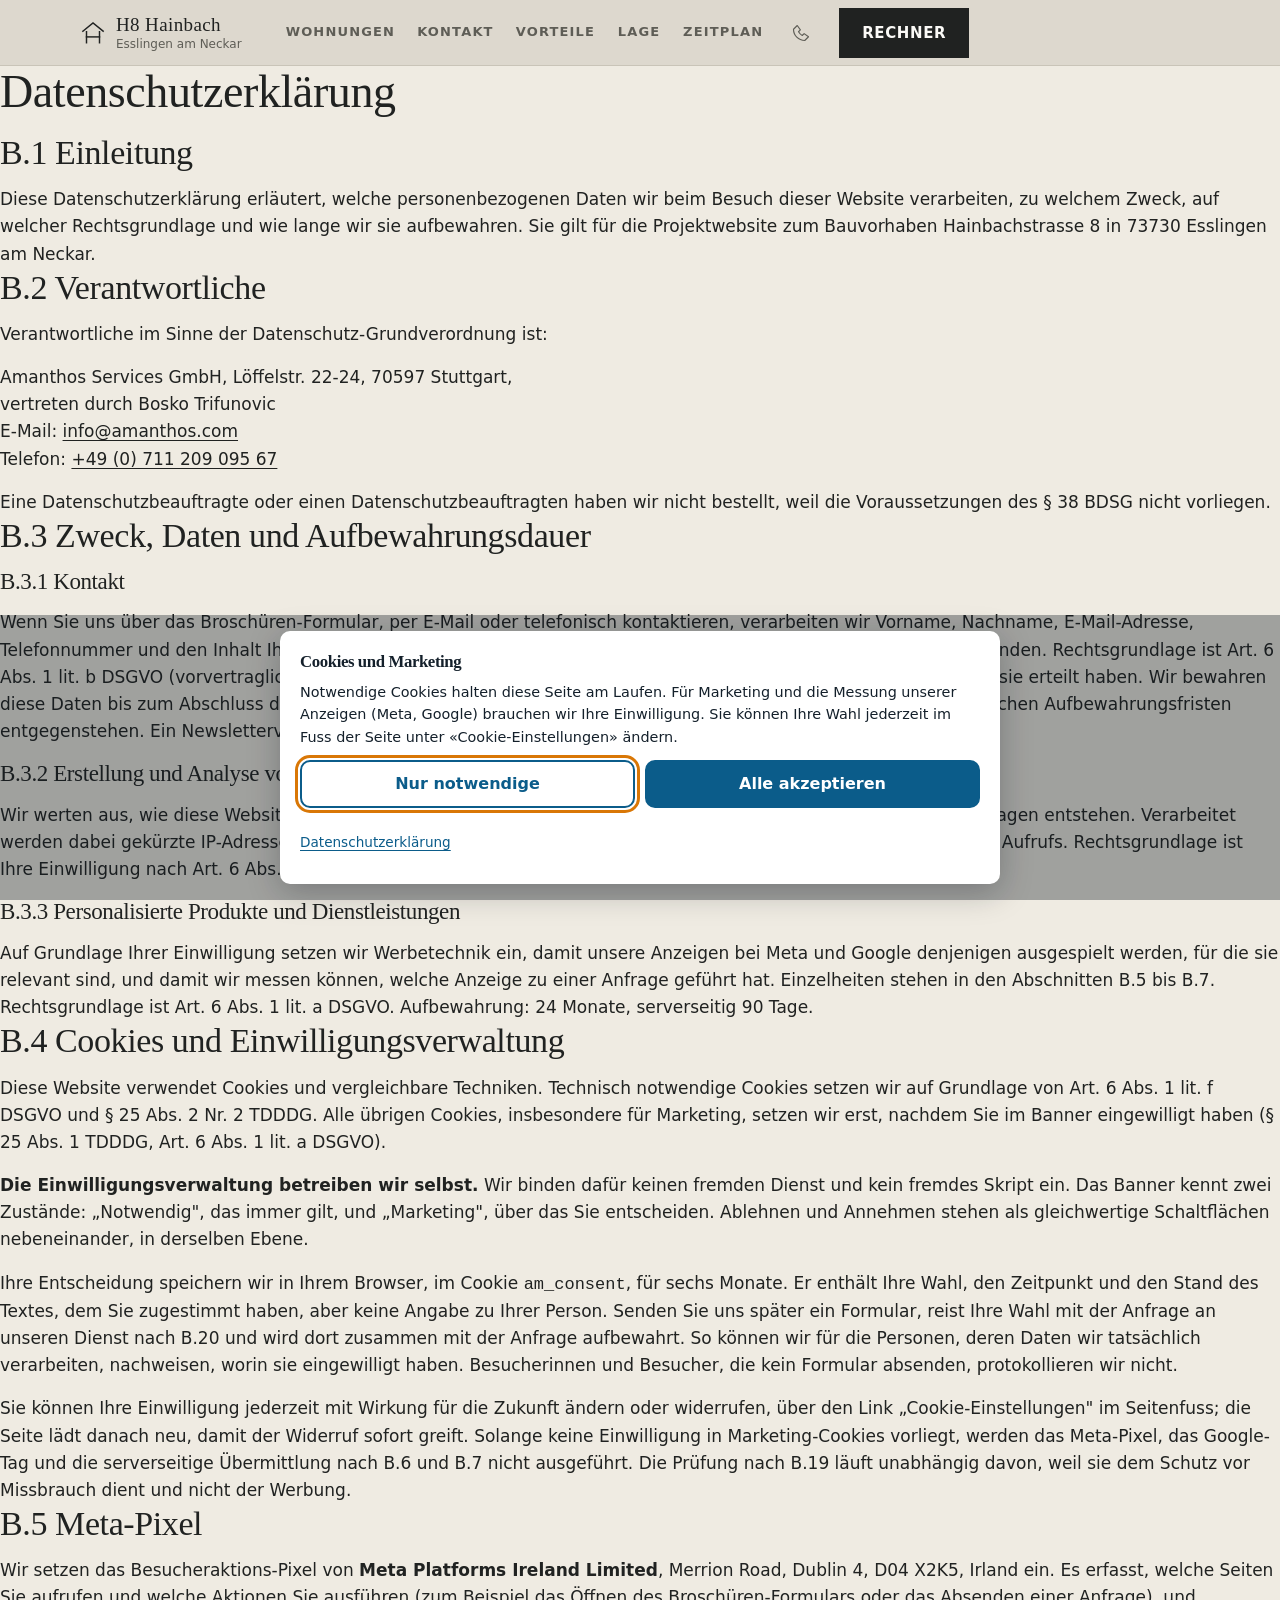
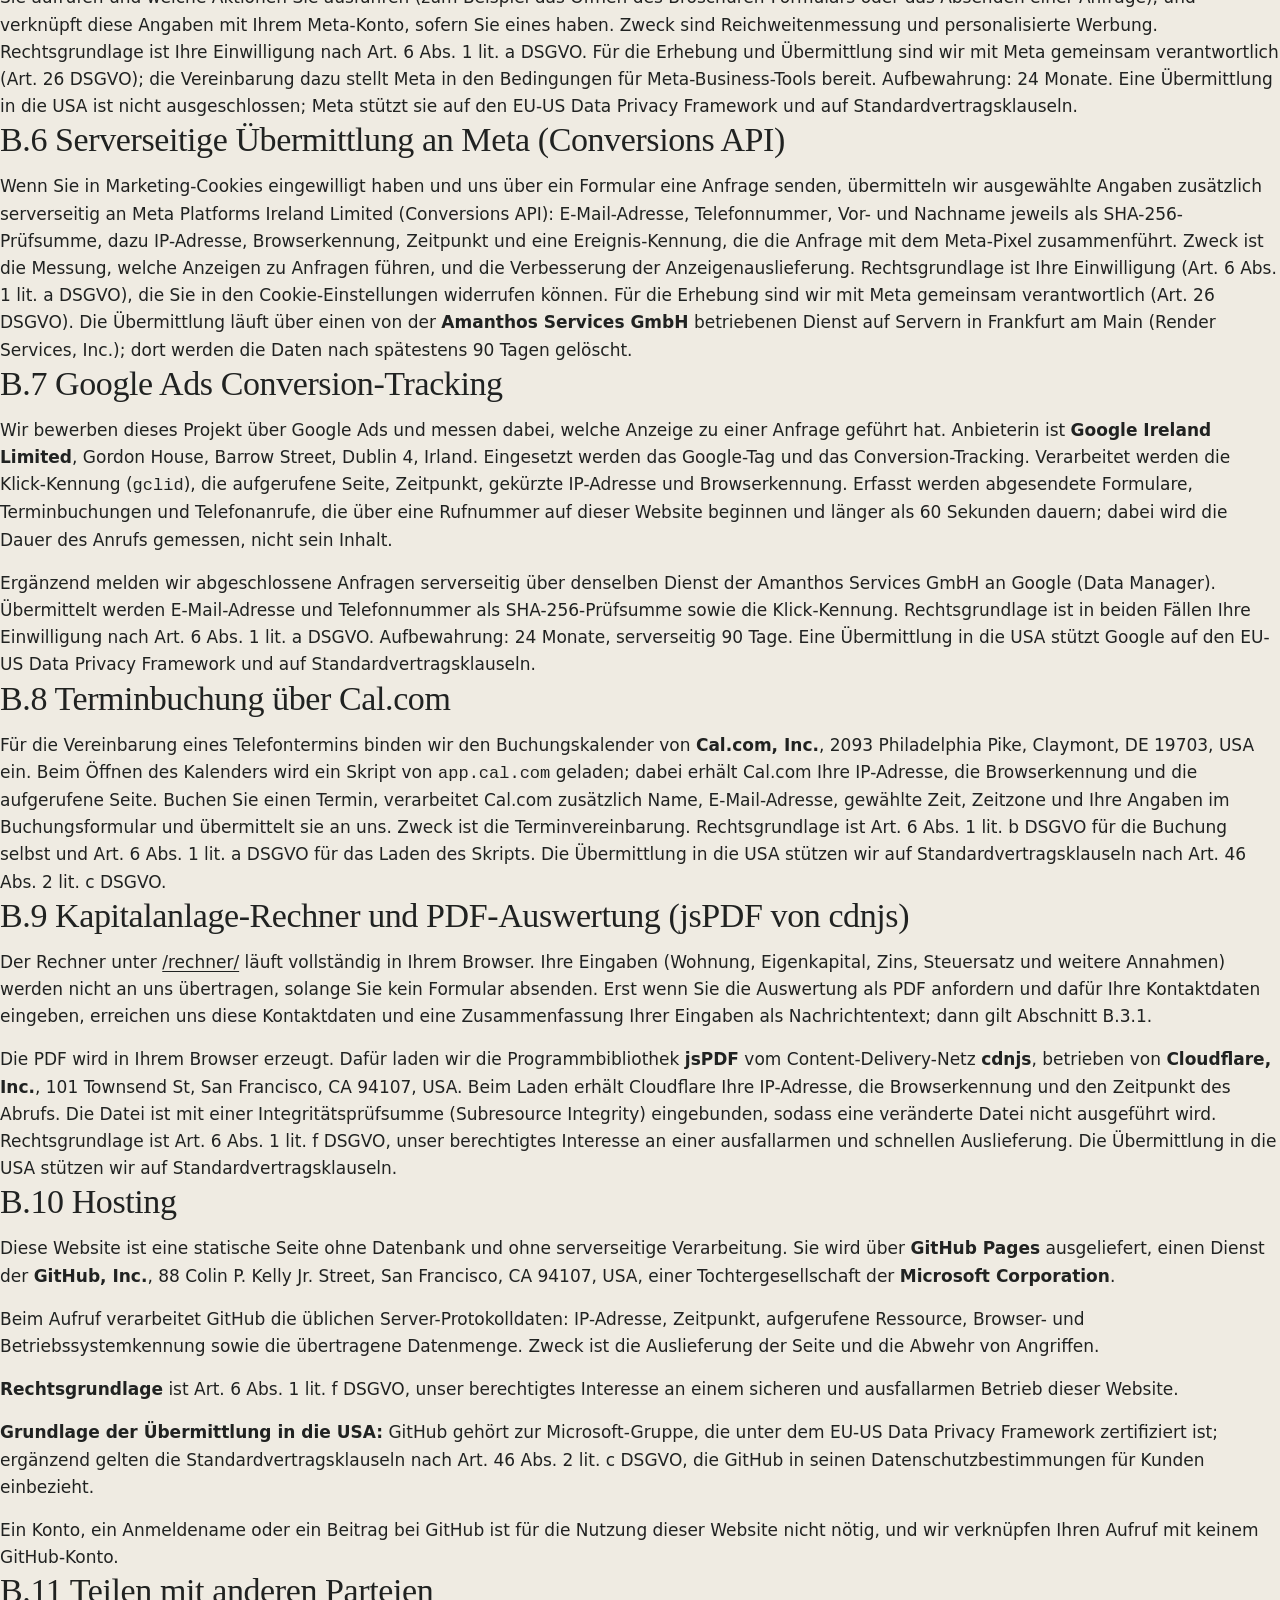
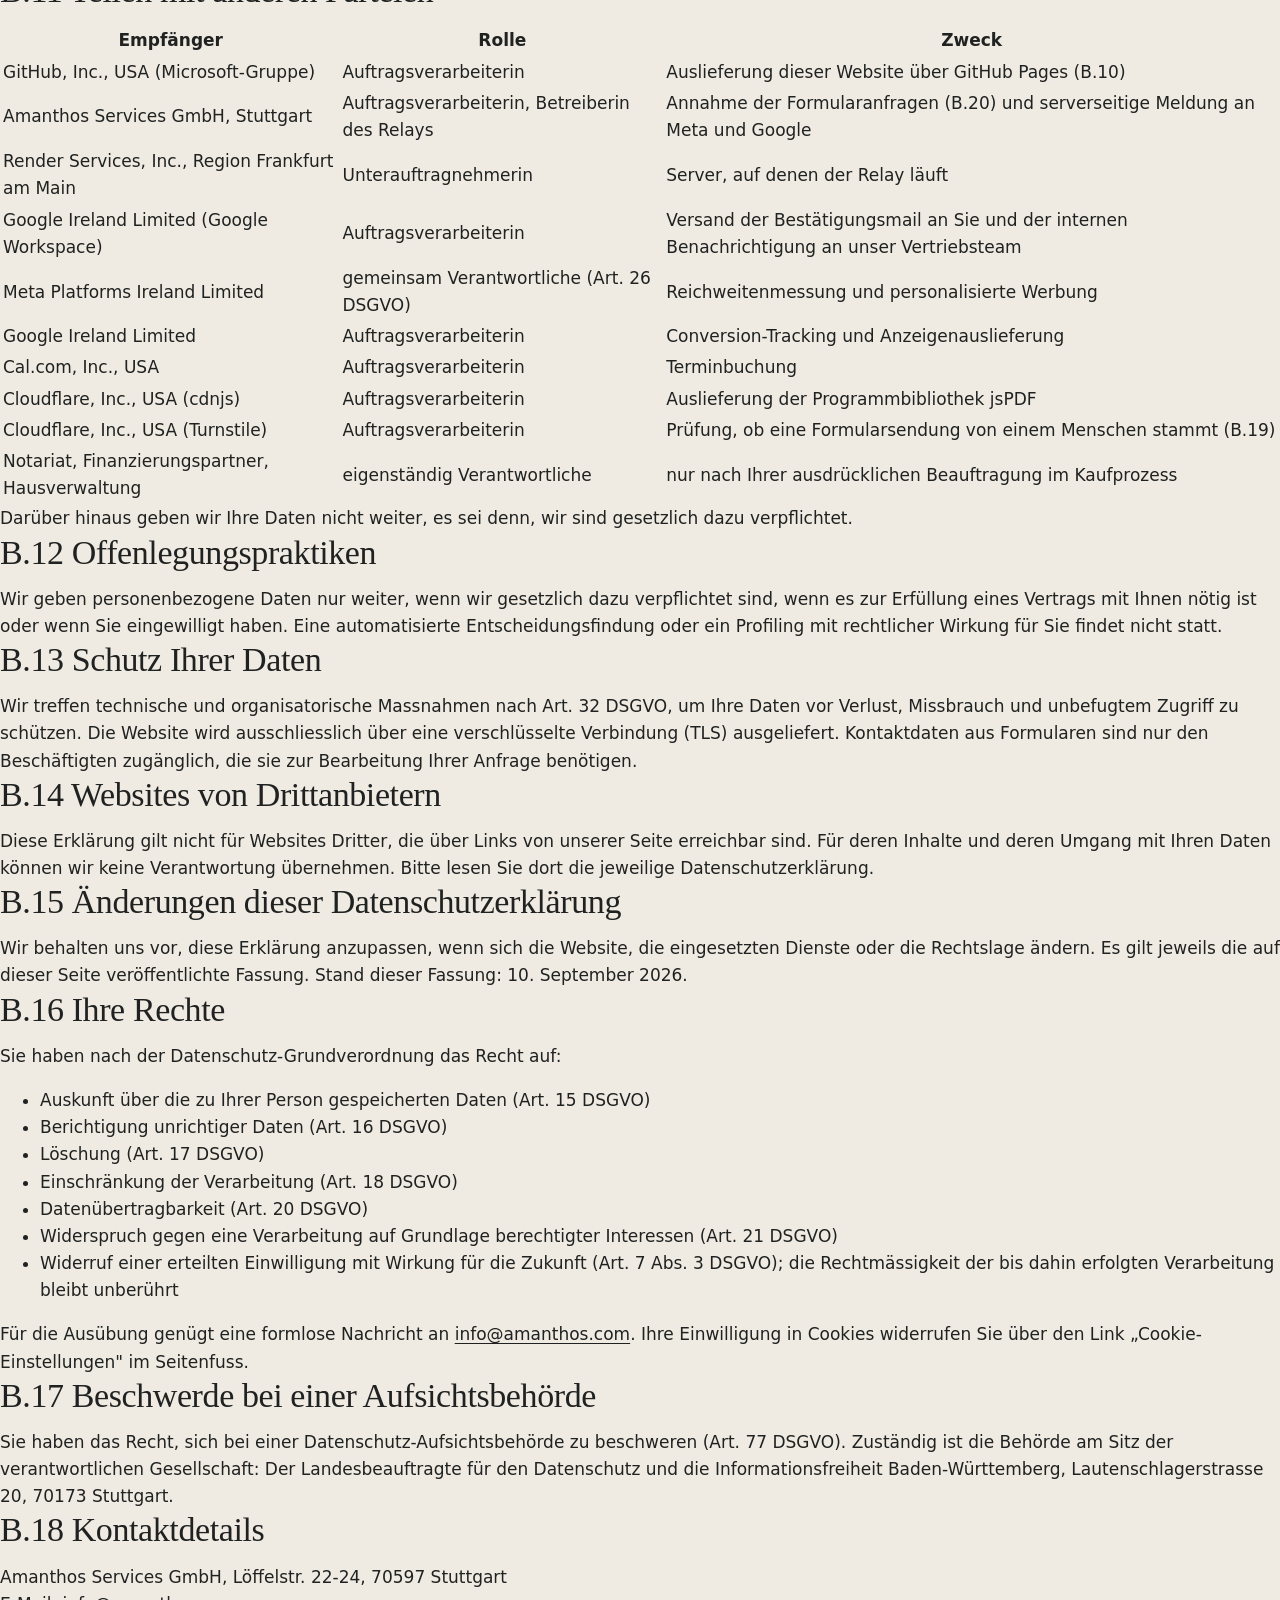
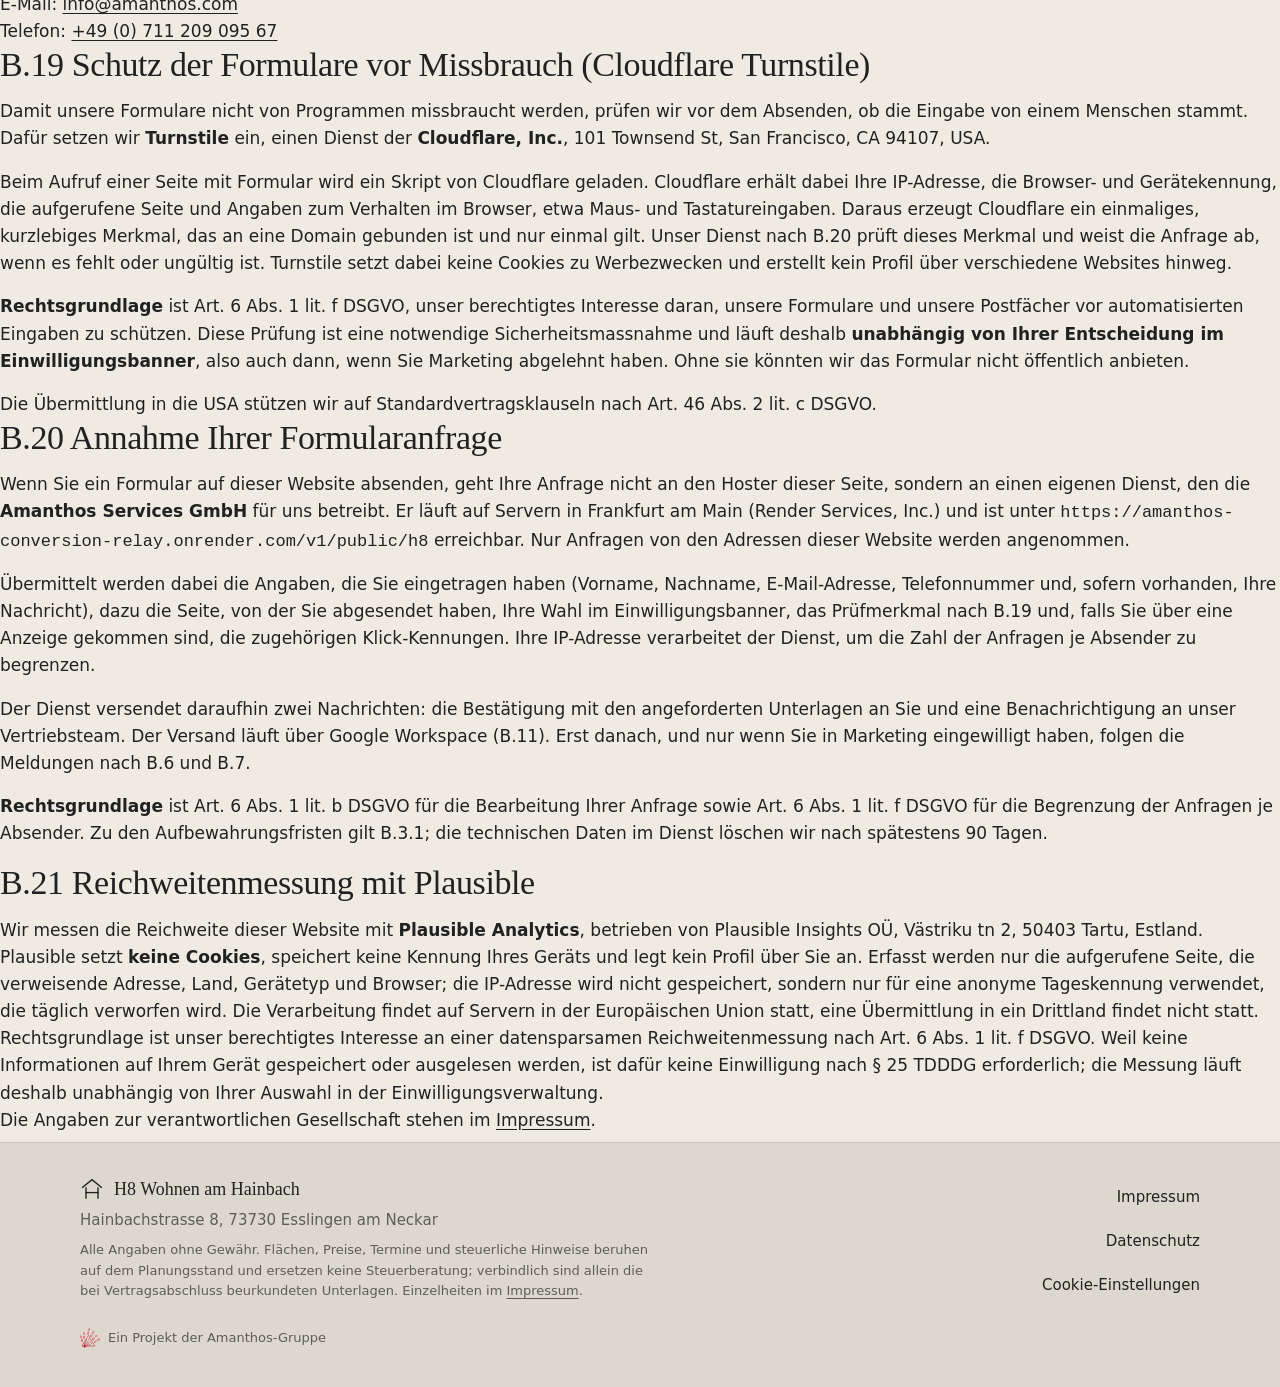
==== commit 6f57ab28: "chore: publish site build, cookie-free reach measurement" ====
--- a/datenschutz/index.html
+++ b/datenschutz/index.html
@@ -3,7 +3,7 @@
 <head>
 <meta charset="utf-8">
 <meta name="viewport" content="width=device-width, initial-scale=1">
-<meta http-equiv="Content-Security-Policy" content="default-src 'self'; base-uri 'self'; object-src 'none'; form-action 'self'; script-src 'self' https://www.googletagmanager.com https://connect.facebook.net https://challenges.cloudflare.com https://app.cal.com https://cdnjs.cloudflare.com; style-src 'self' 'unsafe-inline'; img-src 'self' data: https://www.facebook.com https://www.googletagmanager.com https://www.google.com https://www.google.de https://googleads.g.doubleclick.net https://www.google-analytics.com; font-src 'self'; connect-src 'self' https://amanthos-conversion-relay.onrender.com https://www.google-analytics.com https://analytics.google.com https://stats.g.doubleclick.net https://www.googletagmanager.com https://connect.facebook.net https://www.facebook.com https://graph.facebook.com https://challenges.cloudflare.com https://app.cal.com; frame-src https://challenges.cloudflare.com https://app.cal.com">
+<meta http-equiv="Content-Security-Policy" content="default-src 'self'; base-uri 'self'; object-src 'none'; form-action 'self'; script-src 'self' https://www.googletagmanager.com https://www.googleadservices.com https://googleads.g.doubleclick.net https://www.gstatic.com https://connect.facebook.net https://plausible.io https://challenges.cloudflare.com https://app.cal.com https://cdnjs.cloudflare.com; style-src 'self' 'unsafe-inline'; img-src 'self' data: https://www.facebook.com https://www.googletagmanager.com https://www.google.com https://www.google.de https://www.google.ch https://www.googleadservices.com https://googleads.g.doubleclick.net https://ad.doubleclick.net https://www.google-analytics.com https://*.analytics.google.com; font-src 'self'; connect-src 'self' https://amanthos-conversion-relay.onrender.com https://plausible.io https://www.google-analytics.com https://analytics.google.com https://*.analytics.google.com https://stats.g.doubleclick.net https://www.googletagmanager.com https://www.google.com https://www.google.de https://www.google.ch https://www.googleadservices.com https://googleads.g.doubleclick.net https://ad.doubleclick.net https://connect.facebook.net https://www.facebook.com https://graph.facebook.com https://challenges.cloudflare.com https://app.cal.com; frame-src https://challenges.cloudflare.com https://app.cal.com https://td.doubleclick.net https://googleads.g.doubleclick.net">
 <meta name="referrer" content="strict-origin-when-cross-origin">
 <title>Datenschutzerklaerung | H8 Wohnen am Hainbach</title>
 <meta name="description" content="Wie diese Seite mit Ihren Daten umgeht: Einwilligung, Messung, Formular und Ihre Rechte.">
@@ -20,7 +20,7 @@
 <meta name="twitter:card" content="summary_large_image">
 <link rel="icon" href="/favicon.svg" type="image/svg+xml">
 <link rel="apple-touch-icon" href="/favicon.svg">
-<link rel="stylesheet" href="/stil.b3bf2120.css">
+<link rel="stylesheet" href="/stil.7f1b56e8.css">
 <link rel="stylesheet" href="/einwilligung.9a00bb95.css">
 <link rel="stylesheet" href="/formular.dc992d23.css">
 <link rel="stylesheet" href="/wohnungsrechner.1891209b.css">
@@ -34,12 +34,14 @@
 <script src="/js/am-kontrakt.8ceaafb9.js" defer></script>
 <script src="/js/wohnungsrechner.af8e59f4.js" defer></script>
 <script src="/js/einwilligung.f3e9ad29.js" defer></script>
-<script src="/js/messkette.aa5b87b1.js" defer></script>
+<script src="/js/messkette.aa6f1af1.js" defer></script>
 <script src="/js/formular.0a93d869.js" defer></script>
 <script src="/js/feinschliff.9d4146b0.js" defer></script>
 <script src="/js/held.30713790.js" defer></script>
 <script src="/js/termin.a87a85f6.js" defer></script>
 <script src="/js/bildschau.0e256007.js" defer></script>
+<script defer data-domain="hainbach-h8.de" src="https://plausible.io/js/script.js"></script>
+
 </head>
 <body>
 <svg class="am-zeichen-set" aria-hidden="true" focusable="false" width="0" height="0">
@@ -449,6 +451,19 @@
       Ihrer Anfrage sowie Art. 6 Abs. 1 lit. f DSGVO für die Begrenzung der Anfragen je
       Absender. Zu den Aufbewahrungsfristen gilt B.3.1; die technischen Daten im Dienst
       löschen wir nach spätestens 90 Tagen.</p>
+
+    <h2>B.21 Reichweitenmessung mit Plausible</h2>
+    <p>Wir messen die Reichweite dieser Website mit <strong>Plausible Analytics</strong>, betrieben
+      von Plausible Insights OÜ, Västriku tn 2, 50403 Tartu, Estland. Plausible setzt
+      <strong>keine Cookies</strong>, speichert keine Kennung Ihres Geräts und legt kein Profil über
+      Sie an. Erfasst werden nur die aufgerufene Seite, die verweisende Adresse, Land, Gerätetyp und
+      Browser; die IP-Adresse wird nicht gespeichert, sondern nur für eine anonyme Tageskennung
+      verwendet, die täglich verworfen wird. Die Verarbeitung findet auf Servern in der
+      Europäischen Union statt, eine Übermittlung in ein Drittland findet nicht statt.
+      Rechtsgrundlage ist unser berechtigtes Interesse an einer datensparsamen Reichweitenmessung
+      nach Art. 6 Abs. 1 lit. f DSGVO. Weil keine Informationen auf Ihrem Gerät gespeichert oder
+      ausgelesen werden, ist dafür keine Einwilligung nach § 25 TDDDG erforderlich; die Messung
+      läuft deshalb unabhängig von Ihrer Auswahl in der Einwilligungsverwaltung.</p>
   </section>
 
   <p class="rechtstext__weiter">
--- a/stil.7f1b56e8.css
+++ b/stil.7f1b56e8.css
@@ -0,0 +1,1294 @@
+/* Stil der Projektwebsite Hainbach H8 (Plan h8-website, Arbeitspaket 2).
+
+   MOBIL ZUERST. Jede Regel gilt zunaechst fuer das schmale Geraet; breitere Bildschirme
+   bekommen ihre Abweichung in einer min-width-Abfrage. Der Seitenrand ist an keiner Breite
+   kleiner als 16 px: er sitzt einmal als padding-inline auf den drei Behaeltern
+   [data-amn-innen] (kopf.css), .h8-abschnitt und .h8-fuss__innen, und nirgends sonst.
+
+   PALETTE UND MASSE folgen rechner/rechner.css, damit der eingebettete Rechnerblock auf
+   /rechner/ nicht wie ein Fremdkoerper wirkt: Grund #efebe2, Karte #fbfaf7, Text #202221,
+   leiser Text #5e5d56, Linie #c9c4b8, Salbei #7c8b7d als Akzent. Das Band #ddd8ce ist der
+   Grundton der Schwesterseite wohnidyll-w5.de und traegt hier Kopf, Fuss und jeden zweiten
+   Abschnitt. Kein Textton liegt unter 4,5:1 auf seinem Grund, kein Tippziel unter 44 px.
+
+   SCHRIFTEN. Selbstgehostet, sagt der Plan. Im Repo liegt keine einzige Schriftdatei, und
+   dieses Arbeitspaket laedt nichts aus dem Netz. Es steht deshalb eine Ersatzkette aus
+   Systemschriften hier, und seite/statisch/schriften/README.md nennt die vier fehlenden
+   Dateien und die zwei Zeilen, die sich danach aendern. Eine erfundene Schriftdatei waere
+   ein toter Verweis auf jeder Seite.
+
+   DER KLASSENVERTRAG. Arbeitspaket 3 schreibt das Markup der elf Abschnitte, dieses Arbeitspaket den
+   Stil dazu. Damit sich beide nicht verfehlen, sind hier alle Klassen gesetzt, die die
+   Abschnitte brauchen, auch wenn ihr Markup noch nicht existiert. Wer eine weitere braucht,
+   sagt es, statt eine eigene zu erfinden:
+
+     Gerueste   .h8-band (volle Breite, Grundton) > .h8-abschnitt (Breite und Rand)
+                .h8-abschnitt__kopf, .h8-obertitel, .h8-abschnitt__titel, .h8-fliesstext
+                .h8-raster, .h8-raster--bild-rechts, .h8-raster--bild-links
+     Bausteine  .h8-knopf, .h8-knopf--primaer, .h8-knopfreihe
+                .h8-liste, .h8-liste--merkmale, .h8-fussnote, .h8-bild, .h8-vorspann
+     Abschnitte .h8-hero (1), .h8-kennzahlen + .h8-kennzahl (2 und 9), .h8-ampel (3 und 5),
+                .h8-karten + .h8-karte (5), .h8-zeitleiste (8), .h8-traeger (9)
+     Tabelle    .h8-tabelle in .h8-tabelle__rahmen (laeuft quer, nie die Seite)
+
+   Formular und Einwilligungsbanner haben ihren eigenen Stil (Arbeitspakete 7 und 5), und
+   seit dem 11.09.2026 auch der Rechner an der Wohnungskarte: `wohnungsrechner.css` mit dem
+   Praefix `amk-`, eigener Klassenvertrag in ihrem Kopf. Seit dem 12.09.2026 (Plan
+   h8-verkauf-2) kommen sechs weitere dazu, je Datei ein Praefix und ein Vertrag im Kopf:
+   kopf.css (amn, die Kopfleiste), vorteile.css (amv), lage.css (aml), wohnungen.css (amw,
+   das Blatt an der Wohnungskarte), ansprechpartner.css (amp) und held.css (amb, die
+   Bildbuehne). Diese Datei hier weiss nichts davon und soll es nicht: jede Oberflaeche mit
+   eigenem Stil ist ein eigener Vertrag. Was hier stand und dort ersetzt wurde (die
+   Kopfleiste, die Personenliste), ist entfernt, nicht auskommentiert.
+
+   NACHGETRAGEN am 10.09.2026, Feinschliff nach dem Vorbild von amanthos.com. Der Vertrag
+   sagt "wer eine weitere braucht, sagt es"; hier ist es gesagt:
+
+     .h8-hero__schleier    der Verlauf zwischen Motiv und Schrift im Held
+     .h8-hero__vorzeile    die gesperrte Vorzeile ueber dem Titel (nutzt .h8-obertitel)
+     .h8-fuss__gewaehr     der Haftungshinweis in der Fussleiste jeder Seite
+     data-am-einblenden    Merkmal, kein Klassenname: der Abschnitt blendet beim Scrollen
+                           ein. Gesetzt von der Vorlage, geschaltet von js/feinschliff.js.
+                           VERSTECKT WIRD NUR unter html.hat-einblendung, und diese Klasse
+                           setzt allein das Skript. Faellt es aus, ist nichts verborgen.
+     .ist-sichtbar         der eingeblendete Zustand dazu
+
+   NACHGETRAGEN am 11.09.2026, zweite Runde:
+
+     .h8-marke__zeichen    die Bildmarke, eingebettet aus teile/marke.html; sie erbt ueber
+                           currentColor die Textfarbe und steht auf Sand wie auf Tinte
+     .h8-marke__wort       die Wortmarke daneben, bricht nie um
+     .h8-kopf__ziel        kein Stil mehr, nur der Haken, an dem js/feinschliff.js die
+                           Ziele der Leiste findet; das Skript setzt daneben aria-current,
+                           und daran haengt kopf.css den Zustand. Ohne JavaScript bleibt
+                           die Zeile schlicht.
+
+   Die Gliederung der Themen laeuft ueber die schon vorgesehene Huelle: .h8-band um jeden
+   zweiten .h8-abschnitt. Kein neuer Name, nur der vorhandene endlich benutzt.
+
+   NACHGETRAGEN am 11.09.2026, dritte Runde:
+
+     .h8-kennzahl__ziel    der Verweis, der die Kachel ganz ausfuellt. Frueher trug das <a>
+                           dieselbe Klasse wie das <li>: zwei Karten ineinander, doppelte
+                           Polsterung, unentschiedenes Ueberfahren
+     .h8-kennzahl__zusatz  die ruhige zweite Zeile unter dem Wert, haelt ihn einzeilig
+     .h8-kennzahl--stark   die EINE Kachel, die verkauft, in Tinte. Bei zweien hebt sich
+                           keine mehr ab
+     .h8-fuss__block       Marke, Anschrift und Hinweis als ein Block neben den Rechtszielen
+
+   NACHGETRAGEN am 11.09.2026, vierte Runde:
+
+     .am-zeichen-set       die unsichtbare Huelle des Zeichensatzes aus teile/zeichen.html
+     .h8-kennzahl__zeichen das Zeichen der Kachel, in Salbei
+
+   NACHGETRAGEN am 11.09.2026, fuenfte Runde:
+
+     .h8-ampel__eintrag    ein Eintrag der Verkaufsstand-Legende, traegt data-status
+     .h8-punkt             das farbige Quadrat. NUR dieses zeichnet ein Quadrat, und es steht
+                           ueberall, wo ein Vorfahr data-status traegt: Legendeneintrag und
+                           Wohnungskarte. Hiess bis zur sechsten Runde .h8-ampel__punkt und
+                           liess die Karte deshalb ohne Zeichen zurueck
+
+   NACHGETRAGEN am 11.09.2026, sechste Runde:
+
+     .h8-karte__kopf       Zeile ueber dem Kartentitel: Nummer links, Stand rechts
+     .h8-karte__stand      der Verkaufsstand in der Karte, Punkt plus Wort
+     .h8-abschnitt__titel--vorbild
+                           Ueberschrift, die VOR dem Kapitelbild steht, mit mehr Luft darunter
+     .h8-karte__zeile      ein Paar aus Bezeichnung und Wert in der Wohnungskarte
+     .h8-karte__zeile--preis   nur diese eine Zeile steht gross
+
+   NACHGETRAGEN am 11.09.2026, siebte Runde:
+
+     .h8-faq               die Liste der haeufigen Fragen
+     .h8-faq__eintrag      ein <details>, traegt den Zustand als [open]
+     .h8-faq__frage        das <summary>, zugleich Klappziel, mindestens 44 px
+     .h8-faq__antwort      der Text darunter
+
+   NACHGETRAGEN am 17.09.2026, Vertrauensabschnitt:
+
+     .h8-traeger           die Flaeche mit dem Querformat-Logo der Gruppe, ersetzt .h8-personen
+     .h8-traeger__logo     der Verweis um das Logo, auf amanthos.com
+     .h8-traeger__zeile    die Vorzeile unter dem Logo
+     .h8-referenzbild      das Referenzbild mit Legende unter dem Raster
+
+   DIE KENNUNG DER ABSCHNITTE sitzt auf der Ueberschrift, nicht auf der Sektion: sieben der
+   elf Abschnitte beginnen mit einem grossen Bild, und ein Sprung landete sonst darin. Die
+   Themenmarkierung in js/feinschliff.js sucht sich von dort den umgebenden .h8-abschnitt,
+   weil eine Ueberschrift zu kurz ist, um das Messband sinnvoll zu schneiden.
+
+   ZU DEN UNTERSTREICHUNGEN: die Seite setzt `color: inherit`, ein Verweis traegt also keine
+   Farbe als Signal. Wer ihm den Unterstrich nimmt, MUSS etwas anderes an seine Stelle setzen.
+   Ohne Dauerstrich stehen deshalb nur Stellen, an denen ein Zeichen oder die Form die Aufgabe
+   uebernimmt: Kontaktkarte, Fusszeilen-Navigation, Kennzahlkacheln. Verweise im Fliesstext
+   behalten ihn, dort ist er die einzige Unterscheidung; Ueberfahren und Tastaturfokus bringen
+   ihn ueberall zurueck.
+
+   Die drei Kennwerte --h8-luft, --h8-uebergang und --h8-schwung tragen Rhythmus und
+   Bewegung. Wer einen vierten Abstandswert braucht, aendert die Luft, statt eine Zahl
+   in eine Regel zu schreiben. */
+
+/* Kennwerte ---------------------------------------------------------------- */
+
+:root {
+  --h8-text: #202221;
+  --h8-leise: #5e5d56;
+  --h8-linie: #c9c4b8;
+  --h8-grund: #efebe2;
+  --h8-band: #ddd8ce;
+  --h8-karte: #fbfaf7;
+  --h8-akzent: #7c8b7d;
+  --h8-rot: #b3261e;
+  --h8-gruen: #1e7a44;
+  /* Heller als ein Textgelb sein duerfte: diese Farbe fuellt ausschliesslich das Quadrat der
+     Ampel, und dort traegt der Rand die Abgrenzung. #8a6100 las sich neben dem Wort "gelb"
+     als Oliv. Wird die Farbe je fuer Text benutzt, gehoert der dunkle Wert zurueck. */
+  --h8-gelb: #d29b12;
+
+  /* Ersatzkette, solange keine Schriftdatei vorliegt. Merriweather und Lato stehen
+     absichtlich vorn: liegen die Dateien einmal da, greifen sie ohne weitere Aenderung
+     an dieser Stelle. */
+  --h8-titelschrift: Merriweather, Georgia, "Times New Roman", serif;
+  --h8-textschrift: Lato, system-ui, -apple-system, "Segoe UI", Roboto, "Helvetica Neue",
+    Arial, sans-serif;
+
+  --h8-breite: 1120px;
+  --h8-rand: 16px;
+  /* Die tatsaechliche Hoehe der festen Kopfzeile, gemessen. Sie treibt zwei Dinge: den
+     Abstand beim Anspringen (sonst verschwindet die Ueberschrift dahinter) und die Hoehe
+     des Helden. Unter 900 px zwei Zeilen (Marke mit Ort und RECHNER, darunter Anruf-Knopf
+     und Ziele), ab 900 px eine. Wer die Leiste aendert, misst hier nach; die Regeln der
+     Leiste stehen in kopf.css. 99 px am 12.09.2026 bei 320 und 390 px gemessen; die zweite
+     Markenzeile (Ort) kostet dort nichts, weil der Knopf RECHNER die erste Zeile ohnehin
+     hoeher macht als die zweizeilige Marke. */
+  --h8-kopfhoehe: 99px;
+
+  /* Luft, Bewegung und Tiefe. Drei Kennwerte statt verstreuter Zahlen, damit der
+     Rhythmus der Seite an einer Stelle steht und nicht in vierzig Regeln driftet.
+     Die Luft waechst mit der Breite: auf dem Telefon 64 px, auf dem Schreibtisch bis
+     116 px. Enge Abschnitte sind das, was eine Seite billig aussehen laesst, noch vor
+     der Schriftwahl. */
+  --h8-luft: clamp(56px, 6vw, 84px);
+  --h8-uebergang: 0.4s cubic-bezier(0.25, 0.1, 0.25, 1);
+  --h8-schwung: cubic-bezier(0.23, 1, 0.32, 1);
+  --h8-schatten: 0 18px 40px rgba(32, 34, 33, 0.10);
+  --h8-schatten-tief: 0 26px 60px rgba(32, 34, 33, 0.16);
+}
+
+/* Grundlagen --------------------------------------------------------------- */
+
+*, *::before, *::after { box-sizing: border-box; }
+
+html {
+  /* Der Kopf liegt fest oben. Ohne diesen Abstand verschwindet die Ueberschrift eines
+     angesprungenen Abschnitts darunter. */
+  scroll-padding-top: calc(var(--h8-kopfhoehe) + 12px);
+  -webkit-text-size-adjust: 100%;
+}
+
+/* Ab 900 px 66 statt 63 px: die Zeile "Esslingen am Neckar" unter der Wortmarke kostet auf
+   dem Schreibtisch drei Pixel (am 12.09.2026 bei 1280 px gemessen). */
+@media (min-width: 900px) { :root { --h8-kopfhoehe: 66px; } }
+
+@media (prefers-reduced-motion: no-preference) {
+  html { scroll-behavior: smooth; }
+}
+
+body {
+  margin: 0;
+  /* Spalte mit Mindesthoehe, damit die Fussleiste auf einer kurzen Seite (404,
+     Impressum) unten steht und nicht mitten im Bild endet. */
+  display: flex;
+  flex-direction: column;
+  min-height: 100vh;
+  background: var(--h8-grund);
+  color: var(--h8-text);
+  font-family: var(--h8-textschrift);
+  font-size: 17px;
+  line-height: 1.6;
+  /* Nichts auf dieser Seite darf sie quer laufen lassen. Wer etwas Breiteres braucht
+     (Tabelle), stellt es in .h8-tabelle__rahmen. Bewusst clip statt hidden: hidden macht
+     den Rumpf zum Scrollbehaelter und nimmt der Kopfleiste ihr position: sticky. Kennt
+     ein Browser clip nicht, gilt der Vorgabewert, und es geht nichts kaputt. */
+  overflow-x: clip;
+}
+
+.h8-inhalt { flex: 1 0 auto; }
+
+img, svg, video { max-width: 100%; height: auto; }
+[hidden] { display: none !important; }
+
+a { color: inherit; text-decoration: underline; text-underline-offset: 3px; }
+a:hover { text-decoration-thickness: 2px; }
+
+:focus-visible {
+  outline: 2px solid var(--h8-text);
+  outline-offset: 2px;
+}
+
+h1, h2, h3 {
+  font-family: var(--h8-titelschrift);
+  font-weight: 500;
+  line-height: 1.15;
+  letter-spacing: -0.4px;
+  text-wrap: balance;
+  margin: 0 0 14px;
+}
+h1 { font-size: clamp(30px, 7vw, 46px); }
+h2 { font-size: clamp(25px, 5vw, 34px); }
+h3 { font-size: clamp(19px, 3.4vw, 23px); }
+p { margin: 0 0 16px; }
+p:last-child { margin-bottom: 0; }
+
+/* Sprungmarke fuer die Tastatur: sichtbar, sobald sie den Fokus hat. */
+.h8-sprung {
+  position: absolute;
+  left: -9999px;
+  z-index: 20;
+  padding: 12px 16px;
+  background: var(--h8-text);
+  color: var(--h8-karte);
+  text-decoration: none;
+}
+.h8-sprung:focus {
+  left: 8px;
+  top: 8px;
+}
+
+/* Marke, in Kopf und Fuss ----------------------------------------------------- */
+
+/* Die Kopfleiste selbst wohnt seit dem Plan h8-verkauf-2 in kopf.css und haengt an
+   data-amn-Merkmalen; die frueheren `.h8-kopf__*`-Regeln sind am 12.09.2026 von hier
+   entfernt, nachdem grundgeruest.html das neue Blatt laedt. Zwei Klassen der Leiste bleiben
+   in dieser Datei, weil sie nicht nur der Leiste gehoeren: `.h8-kopf` steht weiter am
+   <header> fuer die Druckregel unten, und `.h8-kopf__ziel` ist der Haken, an dem
+   js/feinschliff.js die Ziele findet; gestaltet wird beides nicht mehr hier.
+   Die Bildmarke erbt ueber currentColor die Textfarbe und steht deshalb ohne zweite
+   Fassung auf Sand wie auf Tinte. Sie schrumpft nie mit: flex-shrink 0, sonst quetscht
+   sie die schmale Kopfzeile zusammen, bevor die Ziele umbrechen. Die Fussleiste nutzt
+   dieselbe Bild- und Wortmarke (teile/fuss.html). */
+.h8-marke__zeichen { flex: 0 0 auto; width: 26px; height: 26px; }
+.h8-marke__wort { white-space: nowrap; }
+
+/* Abschnitte --------------------------------------------------------------- */
+
+.h8-band { background: var(--h8-band); }
+.h8-band--karte { background: var(--h8-karte); }
+
+.h8-abschnitt {
+  max-width: calc(var(--h8-breite) + 2 * var(--h8-rand));
+  margin-inline: auto;
+  padding: var(--h8-luft) var(--h8-rand);
+}
+@media (min-width: 760px) {
+  .h8-abschnitt { padding-block: var(--h8-luft); }
+}
+
+.h8-abschnitt__kopf { max-width: 62ch; margin-bottom: 24px; }
+.h8-obertitel {
+  margin: 0 0 10px;
+  font-size: 12px;
+  font-weight: 600;
+  /* Weit gesperrt. Eine Vorzeile ist kein kleiner Text, sie ist ein Signal, und ihre
+     Wirkung kommt aus dem Abstand der Zeichen, nicht aus der Groesse. */
+  letter-spacing: 0.24em;
+  text-transform: uppercase;
+  color: var(--h8-leise);
+}
+/* DAS SPRUNGZIEL IST DIE UEBERSCHRIFT, nicht der Abschnitt. Sieben der elf Abschnitte
+   beginnen mit einem grossen Bild; wer auf "Lage" klickte, landete technisch richtig, sah
+   aber nur Bild und hielt den Verweis fuer kaputt. Am 11.09.2026 gemeldet. Die Kennung sitzt
+   deshalb auf der Ueberschrift, und scroll-margin haelt das Bild darueber angeschnitten
+   sichtbar, damit der Sprung als Ortswechsel lesbar bleibt. */
+.h8-abschnitt__titel { margin-bottom: 12px; scroll-margin-top: 18px; }
+/* Steht die Ueberschrift VOR dem Kapitelbild, braucht sie Luft darunter, sonst klebt ein
+   560 px hohes Motiv an der Zeile. Die vermessenen Referenzseiten halten dort 100 bis
+   480 px Abstand, und auf 37 geprueften Bildern ging KEIN Kapitelbild seiner eigenen
+   Ueberschrift voraus. Genau das war die Beschwerde vom 11.09.2026: der Sprung landet
+   richtig, zu sehen ist aber nur Motiv. scroll-margin allein heilt das nicht, denn wer
+   normal scrollt, trifft das Bild trotzdem zuerst. */
+.h8-abschnitt__titel--vorbild { margin-bottom: 26px; }
+.h8-fliesstext { max-width: 62ch; }
+/* Dieselbe Marke, aber mitten im Text statt als Vorzeile ueber einem Bild. Sie trennt dort
+   zwei Bloecke und braucht deshalb Luft nach oben; sie bricht auf dem Telefon auf zwei Zeilen
+   um und braucht deshalb Zeilenabstand; und 0,24 em Sperrung, die eine kurze Vorzeile traegt,
+   macht eine lange umgebrochene Zeile schwer lesbar. Am 12.09.2026 auf 390 px gemessen. */
+.h8-obertitel--abschnitt {
+  margin-top: 30px;
+  line-height: 1.5;
+  letter-spacing: 0.16em;
+}
+
+.h8-fussnote {
+  margin: 14px 0 0;
+  font-size: 14px;
+  line-height: 1.5;
+  color: var(--h8-leise);
+}
+/* DER VORSPANN EINES ABSCHNITTS, nicht sein Plakat. Bis zum 13.09.2026 hiess diese Regel
+   `h8-grosszahl` und setzte 32 bis 48 px Schauschrift: die Zeile war damit groesser als die
+   Ueberschrift ueber ihr. Zusammen mit dem Kennzahlenband und dem Verkaufsstand, die
+   unmittelbar davor stehen, war das eine Zahl zu viel an einer Stelle. Jetzt ein ruhiger
+   Satz, der der Ueberschrift den Vortritt laesst; `tabular-nums` bleibt, damit die Ziffern
+   nicht tanzen. */
+.h8-vorspann {
+  display: block;
+  max-width: 62ch;
+  margin: 2px 0 16px;
+  font-size: clamp(16px, 1.7vw, 19px);
+  line-height: 1.5;
+  color: var(--h8-leise);
+  font-variant-numeric: tabular-nums;
+}
+
+/* Zwei Spalten, auf dem Handy untereinander. --bild-links dreht die Reihenfolge auf
+   breiten Bildschirmen um; im Quelltext steht das Bild immer hinter dem Text, damit die
+   Vorlesereihenfolge stimmt. */
+/* Bild und seine Kennzeichnung als EINE Rasterzelle.
+ *
+ * Ohne diesen Behaelter waere der Hinweis das dritte Kind von `.h8-raster` und fiele
+ * damit in eine zweite Rasterzeile. Beim Energieabschnitt hat das am 13.09.2026 die
+ * Merkmalsliste nach unten geschoben, weil das Raster ab 860 px zwei Spalten hat und
+ * das dritte Kind eine neue Zeile oeffnet.
+ *
+ * `min-width: 0` ist Pflicht und kein Beiwerk: ein Rasterkind hat `min-width: auto`
+ * und kann seine Spalte sprengen, sobald der Inhalt breiter ist. */
+.h8-bildfeld { min-width: 0; }
+
+.h8-raster { display: grid; grid-template-columns: minmax(0, 1fr); gap: 28px; }
+@media (min-width: 860px) {
+  .h8-raster { grid-template-columns: minmax(0, 1fr) minmax(0, 1fr); gap: 40px; align-items: center; }
+  .h8-raster--bild-links > :first-child { order: 2; }
+}
+
+/* DER DECKEL FUER INHALTSBILDER, an genau einer Stelle. Am 11.09.2026 auf der Livefassung
+   bei 1512x800 gemessen: sechs dieser Bilder standen 1120x819 px, also 102 % der
+   Fensterhoehe, und das hochkante Bad sogar 1120x1400 px = 175 %. Wer scrollt, sieht dann
+   Bild, Bild, Bild; wer einen Abschnitt anspringt, landet in einem Motiv und haelt den
+   Verweis fuer kaputt. Der Deckel schneidet mittig statt zu stauchen, darum object-fit.
+   Die Kartenbilder (330 px breit, 242 px hoch) bleiben unberuehrt, sie liegen darunter. */
+/* Nur das Abschnittsfoto, nicht das Bild in der Wohnungskarte: beide tragen `.h8-bild`, und
+   in der Karte folgt schon der Bildhinweis mit eigenem Abstand. Ohne diese Zeile beginnt der
+   Text unmittelbar an der Unterkante des Fotos. Am 12.09.2026 in sechs Abschnitten gemessen,
+   jedes Mal null Pixel; die Ueberschrift darueber haelt 26 px zum Bild, darunter hielt nichts. */
+.h8-abschnitt > .h8-bild { margin-bottom: 24px; }
+
+.h8-bild {
+  display: block;
+  width: 100%;
+  max-height: min(62vh, 560px);
+  object-fit: cover;
+  object-position: center;
+  border: 1px solid var(--h8-linie);
+  background: var(--h8-karte);
+}
+
+/* Die Kennzeichnung unter einem Abschnittsbild.
+ *
+ * Seit dem 13.09.2026 sind alle acht Motive KI-ueberarbeitet: die Geometrie stammt weiter
+ * aus den Renderings von anitekt, Materialien, Licht und Vegetation kommen aus dem
+ * Bildmodell. Ein Objektbild ist damit sichtbar kennzeichnungspflichtig nach Artikel 50
+ * KI-VO. Vorher trug den Hinweis nur die Wohnungskarte, weil nur ihre Bilder aus KI kamen.
+ *
+ * Werte gleichlautend mit `.h8-karte__bildhinweis` oben und mit den Hinweisregeln in
+ * wohnungen.css, lage.css und held.css: dieselbe Pflicht darf auf derselben Seite nicht
+ * viererlei aussehen. 12 px ist die Untergrenze des Hauses.
+ *
+ * Die Namen jener Regeln stehen hier bewusst NICHT ausgeschrieben: ein Waechter verbietet
+ * fremde Praefixe in diesem Blatt und liest dabei auch Kommentare. */
+.h8-bildhinweis {
+  margin: 6px 0 0; font-size: 12px; letter-spacing: 0.04em;
+  color: var(--h8-leise);
+}
+/* Die Legende unter dem Referenzbild: eine Zeile je Kachel, gleiche Gestalt wie der Hinweis. */
+.h8-bildhinweis--legende { margin-bottom: 20px; }
+.h8-bildhinweis--legende span { display: block; }
+
+/* Listen ------------------------------------------------------------------- */
+
+.h8-liste { margin: 0 0 16px; padding: 0 0 0 20px; }
+.h8-liste li { margin-bottom: 6px; }
+.h8-liste--merkmale {
+  list-style: none;
+  padding: 0;
+  display: grid;
+  gap: 8px;
+}
+/* Acht Bedingungen, die man abhaken koennen soll. Als gewoehnliche Liste stehen acht Saetze
+   von je zwei bis drei Zeilen buendig untereinander, und auf dem Telefon ist das eine Wand:
+   450 px am Stueck, direkt unter einem 299 px hohen Absatz. Getrennte Zeilen mit Haarlinie
+   und der Nummer in eigener Spalte machen daraus acht zaehlbare Einheiten. Die Nummer kommt
+   aus einem Zaehler, nicht aus der Listenmarke: nur so steht sie in ihrer eigenen Spalte und
+   der Text laeuft darunter nicht ein. */
+.h8-liste--bedingungen {
+  list-style: none;
+  padding: 0;
+  margin: 0 0 6px;
+  counter-reset: bedingung;
+  border-top: 1px solid var(--h8-linie);
+}
+.h8-liste--bedingungen li {
+  counter-increment: bedingung;
+  display: grid;
+  grid-template-columns: 1.9em 1fr;
+  gap: 0 10px;
+  margin: 0;
+  padding: 12px 0;
+  border-bottom: 1px solid var(--h8-linie);
+  font-size: 16px;
+  line-height: 1.5;
+}
+.h8-liste--bedingungen li::before {
+  content: counter(bedingung);
+  font-variant-numeric: tabular-nums;
+  font-weight: 600;
+  color: var(--h8-leise);
+}
+.h8-liste--merkmale li {
+  padding-left: 16px;
+  border-left: 4px solid var(--h8-akzent);
+  font-size: 16px;
+}
+
+/* Knoepfe ------------------------------------------------------------------ */
+
+.h8-knopfreihe { display: flex; flex-wrap: wrap; gap: 12px; margin: 24px 0 0; }
+.h8-knopf {
+  display: inline-flex;
+  align-items: center;
+  justify-content: center;
+  min-height: 48px;
+  padding: 12px 22px;
+  border: 1px solid var(--h8-text);
+  background: transparent;
+  color: var(--h8-text);
+  font-family: inherit;
+  font-size: 15px;
+  font-weight: 600;
+  letter-spacing: 0.04em;
+  text-decoration: none;
+  text-align: center;
+  cursor: pointer;
+  transition: transform var(--h8-uebergang), box-shadow var(--h8-uebergang),
+    background-color var(--h8-uebergang), border-color var(--h8-uebergang);
+}
+.h8-knopf:hover { background: rgba(32, 34, 33, 0.06); }
+@media (hover: hover) and (prefers-reduced-motion: no-preference) {
+  .h8-knopf:hover { transform: translateY(-2px); box-shadow: var(--h8-schatten); }
+  .h8-knopf:active { transform: translateY(0); box-shadow: none; }
+}
+.h8-knopf--primaer { background: var(--h8-text); color: var(--h8-karte); }
+.h8-knopf--primaer:hover { background: #343836; }
+
+/* Hero (Abschnitt 1) ------------------------------------------------------- */
+
+/* Der Titel steht IM Bild, nicht darunter. Ein Bildband mit Text darauf folgend ist die
+   Anordnung eines Prospekts; ein Motiv, das die ganze Flaeche traegt und die Schrift
+   mittraegt, ist die einer Marke. Damit die Schrift sicher steht, liegt zwischen Bild und
+   Text ein Verlauf, kein pauschales Abdunkeln des Motivs: der Verlauf ist unten dicht, wo
+   die Schrift steht, und oben fast klar, wo das Motiv wirken soll. */
+/* Bild und Verlauf liegen absolut, nicht im Fluss. In einem Raster bestimmt sonst die
+   natuerliche Hoehe des Motivs die Zeile, und der Held wird hoeher als das Fenster: die
+   Knoepfe stehen dann unter der Kante, wo sie niemand sieht. Die Hoehe kommt aus
+   min-height und dem Inhalt, nie aus dem Bild. */
+.h8-hero {
+  position: relative;
+  display: flex;
+  align-items: flex-end;
+  /* Fuellt das Fenster bis auf die Kopfzeile. Vorher deckelte 640px den Helden, und auf
+     1920x1080 blieben 377 px Sand darunter; das sah nach angeschnitten aus statt nach Absicht.
+     svh statt vh, damit die Adresszeile mobiler Browser den Helden nicht springen laesst; die
+     vh-Zeile davor bleibt als Rueckfall fuer Browser ohne svh. KEIN Deckel nach oben: ein
+     Deckel liess bei 1920x1080 wieder 37 px Sand stehen, und genau darum ging es. Nur ein
+     Boden, damit der Held in einem sehr flachen Fenster nicht zum Streifen wird. */
+  min-height: max(420px, calc(100vh - var(--h8-kopfhoehe)));
+  min-height: max(420px, calc(100svh - var(--h8-kopfhoehe)));
+  background: var(--h8-band);
+  overflow: hidden;
+  isolation: isolate;
+}
+.h8-hero__bild,
+.h8-hero__schleier {
+  position: absolute;
+  inset: 0;
+  width: 100%;
+  height: 100%;
+}
+.h8-hero__bild {
+  display: block;
+  object-fit: cover;
+  z-index: 0;
+}
+.h8-hero__schleier {
+  z-index: 1;
+  /* Unten dicht, oben fast klar. Die Schrift steht unten, das Motiv wirkt oben. */
+  background:
+    linear-gradient(to top, rgba(22, 24, 23, 0.92) 0%, rgba(22, 24, 23, 0.80) 22%,
+      rgba(22, 24, 23, 0.46) 48%, rgba(22, 24, 23, 0.16) 74%, rgba(22, 24, 23, 0.06) 100%);
+}
+.h8-hero__innen {
+  position: relative;
+  z-index: 2;
+  width: 100%;
+  max-width: calc(var(--h8-breite) + 2 * var(--h8-rand));
+  margin-inline: auto;
+  padding: 0 var(--h8-rand) clamp(30px, 4.6vw, 54px);
+  color: #fff;
+}
+.h8-hero__vorzeile { color: rgba(255, 255, 255, 0.82); margin-bottom: 14px; }
+.h8-hero__titel {
+  margin: 0 0 14px;
+  color: #fff;
+  max-width: 20ch;
+  /* Grosse Schrift braucht engere Zeilen und engere Zeichen, sonst zerfaellt sie. */
+  font-size: clamp(31px, 4.6vw, 54px);
+  line-height: 1.08;
+  letter-spacing: -0.015em;
+  text-wrap: balance;
+}
+.h8-hero__unterzeile {
+  max-width: 46ch;
+  margin: 0 0 26px;
+  font-size: clamp(17px, 2.4vw, 21px);
+  line-height: 1.55;
+  color: rgba(255, 255, 255, 0.9);
+}
+.h8-hero .h8-knopfreihe { margin: 0; }
+/* Die Knoepfe stehen auf dem Motiv, nicht auf Sand. Der Hauptknopf ist sonst dunkel auf
+   dunklem Verlauf und verschwindet; hier traegt er die helle Flaeche und die dunkle
+   Schrift, also genau umgekehrt zum Rest der Seite. */
+.h8-hero .h8-knopf--primaer {
+  background: var(--h8-grund);
+  border-color: var(--h8-grund);
+  color: var(--h8-text);
+}
+.h8-hero .h8-knopf--primaer:hover,
+.h8-hero .h8-knopf--primaer:focus-visible { background: #fff; border-color: #fff; }
+/* Der zweite Knopf steht auf dem Motiv, nicht auf Sand: er braucht einen eigenen Rand. */
+.h8-hero .h8-knopf:not(.h8-knopf--primaer) {
+  color: #fff;
+  border-color: rgba(255, 255, 255, 0.55);
+  background: rgba(255, 255, 255, 0.10);
+  backdrop-filter: blur(2px);
+}
+.h8-hero .h8-knopf:not(.h8-knopf--primaer):hover,
+.h8-hero .h8-knopf:not(.h8-knopf--primaer):focus-visible {
+  background: rgba(255, 255, 255, 0.20);
+  border-color: rgba(255, 255, 255, 0.85);
+}
+.h8-hero__text { max-width: 62ch; }
+
+/* Kennzahlen (Abschnitte 2 und 9) ------------------------------------------ */
+
+/* FLEX STATT RASTER. Bei sieben Kacheln in sechs Spalten blieb die siebte allein, und die
+   fuenf leeren Zellen zeigten den Behaelterton als grosses graues Loch neben ihr. Im Fluss
+   dehnen sich stattdessen die Kacheln der letzten Zeile auf die volle Breite, und zwar bei
+   jeder Anzahl; ein Raster muesste man bei jeder neuen Kachel nachrechnen. Am 11.09.2026
+   gemeldet. Der 1px-Abstand auf dem Linienton bleibt: er zeichnet die Trennlinien. */
+.h8-kennzahlen {
+  display: flex;
+  flex-wrap: wrap;
+  gap: 1px;
+  margin: 0;
+  padding: 0;
+  list-style: none;
+  background: var(--h8-linie);
+  border: 1px solid var(--h8-linie);
+}
+.h8-kennzahl {
+  flex: 1 1 190px;
+  margin: 0;
+  background: var(--h8-karte);
+}
+/* Die Kachel ist ein Verweis in den Abschnitt, der die Zahl ausfuehrt. Das Ziel fuellt sie
+   ganz aus, damit die Flaeche klickbar ist und nicht nur die zwei Zeilen Text. Frueher trug
+   das <a> dieselbe Klasse wie das <li>: zwei Karten ineinander, doppelte Polsterung, und ein
+   Ueberfahren, das sich nicht entscheiden konnte. */
+.h8-kennzahl__ziel {
+  display: block;
+  height: 100%;
+  padding: 18px 16px 16px;
+  color: inherit;
+  text-decoration: none;
+  transition: background-color var(--h8-uebergang);
+}
+/* Der Zeichensatz selbst zeigt nichts, er haelt nur die <symbol>-Vorlagen bereit. Nicht
+   display:none: dann faenden manche Browser die Zeichen nicht mehr. */
+.am-zeichen-set { position: absolute; width: 0; height: 0; overflow: hidden; }
+/* Salbei statt Tinte: die Zeichen sollen fuehren, nicht mit dem Wert um Aufmerksamkeit
+   streiten. Auf der hervorgehobenen Kachel kehrt sich das um. */
+.h8-kennzahl__zeichen {
+  display: block;
+  width: 26px;
+  height: 26px;
+  margin: 0 0 12px;
+  color: var(--h8-akzent);
+}
+.h8-kennzahl--stark .h8-kennzahl__zeichen { color: rgba(255, 255, 255, 0.82); }
+/* Die hervorgehobene Kachel laeuft ueber die ganze Breite. Untereinander wuerde sie dort zu
+   einem hohen Block; quer gelegt bleibt sie ein Band, und das Zeichen steht vor der Aussage
+   statt ueber ihr. */
+@media (min-width: 620px) {
+  .h8-kennzahl--stark .h8-kennzahl__ziel {
+    display: grid;
+    grid-template-columns: auto minmax(0, 1fr);
+    column-gap: 20px;
+    align-items: center;
+  }
+  .h8-kennzahl--stark .h8-kennzahl__zeichen {
+    /* span 3 und nicht 1 / -1: ohne explizite Zeilen zeigt -1 auf die erste Zeilenlinie,
+       das Zeichen belegte dann nur die erste Zeile und der Wert rutschte darunter. */
+    grid-row: 1 / span 3;
+    width: 34px;
+    height: 34px;
+    margin: 0;
+  }
+}
+.h8-kennzahl__name {
+  display: block;
+  margin: 0 0 7px;
+  font-size: 12px;
+  font-weight: 600;
+  letter-spacing: 0.12em;
+  text-transform: uppercase;
+  color: var(--h8-leise);
+  /* NIE mitten im Wort. "Baugenehmigung" brach zu "BAUGENEHMIGUN | G", weil die Notbremse
+     fuer lange Werte auf der ganzen Kachel lag statt nur auf dem Wert. */
+  overflow-wrap: normal;
+  hyphens: none;
+}
+.h8-kennzahl__wert {
+  display: block;
+  margin: 0;
+  font-family: var(--h8-titelschrift);
+  font-size: clamp(22px, 1.9vw, 27px);
+  line-height: 1.15;
+  font-variant-numeric: tabular-nums;
+  /* Die Notbremse gehoert hierher, nicht auf die Kachel. */
+  overflow-wrap: anywhere;
+}
+/* Die zweite Zeile haelt den Wert kurz und einzeilig. "12 Doppelparker" lief sonst ueber
+   zwei Zeilen, waehrend die Nachbarkachel einzeilig blieb, und die Reihe franste aus. */
+.h8-kennzahl__zusatz {
+  display: block;
+  margin: 5px 0 0;
+  font-size: 13px;
+  line-height: 1.45;
+  color: var(--h8-leise);
+}
+/* Die eine Kachel, die verkauft. Genau eine: bei zweien hebt sich keine mehr ab. */
+.h8-kennzahl--stark { background: var(--h8-text); }
+.h8-kennzahl--stark .h8-kennzahl__name { color: rgba(255, 255, 255, 0.62); }
+.h8-kennzahl--stark .h8-kennzahl__wert { color: #fff; }
+.h8-kennzahl--stark .h8-kennzahl__zusatz { color: rgba(255, 255, 255, 0.72); }
+
+@media (hover: hover) {
+  .h8-kennzahl__ziel:hover { background: #fff; }
+  .h8-kennzahl--stark .h8-kennzahl__ziel:hover { background: #2c2f2d; }
+}
+
+/* Ampel und Wohnungskarten (Abschnitte 3 und 5) ---------------------------- */
+
+/* ZWEI FEHLER AUF EINMAL, beide am 11.09.2026 gemeldet und hier behoben.
+   Erstens trug die Klasse h8-ampel die Liste, JEDEN Eintrag und den Punkt darin. Jedes davon
+   zeichnete sein eigenes ::before-Quadrat: drei Quadrate vor dem ersten Wort, danach zwei je
+   Eintrag. Zweitens hing die Farbe an .h8-ampel--frei und Geschwistern, das Markup schreibt
+   aber data-status="frei". Die Regeln haben nie gegriffen, alles blieb grau, und eine
+   Farblegende, in der jede Farbe gleich aussieht, ist schlimmer als gar keine.
+   Jetzt: die Liste ordnet, der Eintrag traegt den Status, der Punkt zeigt die Farbe. */
+.h8-ampel {
+  display: flex;
+  flex-wrap: wrap;
+  gap: 6px 22px;
+  margin: 0 0 16px;
+  padding: 0;
+  list-style: none;
+}
+.h8-ampel__eintrag {
+  display: inline-flex;
+  align-items: center;
+  gap: 8px;
+  font-size: 14px;
+  color: var(--h8-leise);
+}
+/* DER STATUSPUNKT GILT UEBERALL, wo ein Vorfahr data-status traegt: in der Legende ist das
+   der Eintrag, in der Wohnungskarte der Artikel selbst. Eine Klasse, eine Farbregel, kein
+   zweiter Name, den jemand vergessen kann.
+   Am 11.09.2026 haderte genau das: die Karte hing ihr Quadrat an .h8-ampel, und als diese
+   Klasse zur Legendenliste wurde, verlor die Karte ihr Zeichen und erbte 16 px Fremdabstand.
+   Die Farbe steht nie allein, jeder Punkt traegt sein Wort daneben, sonst waere der
+   Verkaufsstand fuer Farbfehlsichtige nicht lesbar. */
+.h8-punkt {
+  width: 11px;
+  height: 11px;
+  flex: 0 0 auto;
+  border: 1px solid rgba(32, 34, 33, 0.35);
+  background: var(--h8-leise);
+}
+[data-status='frei'] .h8-punkt { background: var(--h8-gruen); }
+[data-status='reserviert'] .h8-punkt { background: var(--h8-gelb); }
+[data-status='verkauft'] .h8-punkt { background: var(--h8-leise); }
+
+.h8-karten {
+  display: grid;
+  grid-template-columns: minmax(0, 1fr);
+  gap: 14px;
+  margin: 0;
+  padding: 0;
+  list-style: none;
+}
+@media (min-width: 640px) { .h8-karten { grid-template-columns: repeat(2, minmax(0, 1fr)); } }
+@media (min-width: 1000px) { .h8-karten { grid-template-columns: repeat(3, minmax(0, 1fr)); } }
+
+.h8-karte {
+  display: flex;
+  flex-direction: column;
+  gap: 8px;
+  padding: 18px 16px;
+  border: 1px solid var(--h8-linie);
+  background: var(--h8-karte);
+}
+/* Nummer links, Verkaufsstand rechts, beides in einer Zeile ueber dem Titel. Der Stand
+   gehoert nach oben: dort sucht ihn das Auge, und eine Karte, deren Zustand man erst nach
+   fuenf Datenzeilen erfaehrt, laesst einen zweimal hinsehen. */
+.h8-karte__kopf {
+  display: flex;
+  align-items: baseline;
+  justify-content: space-between;
+  gap: 10px;
+  margin: 0;
+}
+.h8-karte__nr {
+  font-size: 13px;
+  font-weight: 600;
+  letter-spacing: 0.08em;
+  text-transform: uppercase;
+  color: var(--h8-leise);
+}
+.h8-karte__stand {
+  display: inline-flex;
+  align-items: center;
+  gap: 7px;
+  flex: 0 0 auto;
+  font-size: 13px;
+  font-weight: 600;
+  letter-spacing: 0.04em;
+  color: var(--h8-leise);
+}
+/* Verkauft tritt zurueck, ohne zu verschwinden. Eine ausverkaufte Einheit ist ein
+   Verkaufsargument und bleibt darum lesbar, sie verliert nur den Vortritt. */
+.h8-karte[data-status='verkauft'] { opacity: 0.72; }
+.h8-karte__titel { margin: 0; font-size: 19px; }
+/* Fuenf Datenzeilen in zwei Spalten, gross gesetzt ist nur der Kaufpreis.
+   Vorher hing .h8-karte__preis an ALLEN fuenf Zeilen, also stand auch "Gartengeschoss" in
+   22 px Titelschrift, die Karte wurde rund 700 px hoch und die wichtigste Zahl hob sich von
+   nichts mehr ab. Dieselbe Falle wie bei der Ampel: ein Name, der eine Sache benennt, an
+   fuenf Stellen geschrieben. Am 11.09.2026 im Bildschirmfoto aufgefallen.
+   Die Zeilen sind die Gitterzellen, nicht dt und dd: ein <div> je Paar haelt Bezeichnung
+   und Wert zusammen, sonst reisst ein langer Wert die Spalten auseinander. */
+.h8-karte__zeilen {
+  margin: 0;
+  display: grid;
+  grid-template-columns: repeat(2, minmax(0, 1fr));
+  gap: 10px 14px;
+  font-size: 15px;
+}
+.h8-karte__zeilen dt { font-size: 13px; line-height: 1.4; color: var(--h8-leise); }
+.h8-karte__zeilen dd { margin: 0; font-variant-numeric: tabular-nums; }
+.h8-karte__zeile--preis dd {
+  font-family: var(--h8-titelschrift);
+  font-size: 22px;
+  line-height: 1.2;
+}
+
+/* Haeufige Fragen ----------------------------------------------------------
+   Aufklappbar, weil zehn ausgeschriebene Antworten den Einseiter um mehrere Bildschirme
+   verlaengern wuerden und die meisten Leser nur eine davon suchen. <details> kann das ohne
+   JavaScript; faellt ein Skript aus, bleiben die Fragen bedienbar.
+   Die Frage ist das Klappziel und mindestens 44 px hoch, sonst trifft sie auf dem Telefon
+   niemand. */
+.h8-faq { display: grid; gap: 0; border-top: 1px solid var(--h8-linie); }
+.h8-faq__eintrag { border-bottom: 1px solid var(--h8-linie); }
+.h8-faq__frage {
+  display: flex;
+  align-items: center;
+  gap: 12px;
+  min-height: 44px;
+  padding: 14px 0;
+  font-weight: 600;
+  cursor: pointer;
+  list-style: none;
+}
+.h8-faq__frage::-webkit-details-marker { display: none; }
+/* Das Zeichen sitzt VOR der Frage und dreht sich beim Aufklappen. Es haengt am Zustand des
+   Elements (`[open]`), nicht an einer zweiten Klasse, die jemand zu setzen vergisst. */
+.h8-faq__frage::before {
+  content: '';
+  flex: 0 0 auto;
+  width: 9px;
+  height: 9px;
+  border-right: 2px solid var(--h8-leise);
+  border-bottom: 2px solid var(--h8-leise);
+  transform: rotate(-45deg);
+  transition: transform 0.2s var(--h8-schwung);
+}
+.h8-faq__eintrag[open] .h8-faq__frage::before { transform: rotate(45deg); }
+.h8-faq__antwort { max-width: 62ch; margin: 0 0 16px; padding-left: 21px; }
+
+/* Zeitleiste (Abschnitt 8) ------------------------------------------------- */
+
+.h8-zeitleiste { margin: 0; padding: 0 0 0 22px; list-style: none; border-left: 2px solid var(--h8-linie); }
+.h8-zeitleiste__punkt { position: relative; padding-bottom: 22px; }
+.h8-zeitleiste__punkt::before {
+  content: "";
+  position: absolute;
+  left: -29px;
+  top: 6px;
+  width: 12px;
+  height: 12px;
+  background: var(--h8-akzent);
+  border: 2px solid var(--h8-grund);
+}
+.h8-zeitleiste__datum { display: block; font-size: 13px; letter-spacing: 0.06em; text-transform: uppercase; color: var(--h8-leise); }
+.h8-zeitleiste__text { margin: 2px 0 0; }
+
+/* Ansprechpartner (Abschnitt 10) ------------------------------------------- */
+
+/* Die Personenliste mit Bildnis, Rolle und Wegen ist seit dem Plan h8-verkauf-2 der
+   Streifen `.amp` aus ansprechpartner.css und steht zweimal im Einseiter. Die sieben
+   `.h8-person*`-Regeln, die bis zum 12.09.2026 hier standen, hatten danach kein Markup
+   mehr und sind entfernt; die Zusicherungen (44 px je Weg, Umbruch zwischen Zeichen und
+   Nummer, nie mitten in der Ziffernfolge) leben in ansprechpartner.css weiter und werden in
+   mobil-stil.test.js dort geprueft. Die letzte Regel dieser Art, `.h8-personen`, ist am
+   17.09.2026 entfallen: der Vertrauensabschnitt setzt seine Liste seither als
+   `.h8-liste--merkmale`, wie der Energieabschnitt. */
+
+/* Wer hinter dem Projekt steht (Abschnitt 9) ----------------------------------- */
+
+/* GEBAUT WIE DER ENERGIEABSCHNITT, am 17.09.2026 auf Wunsch von Bogdan: zwei Spalten im
+   `.h8-raster`, links eine ruhige Flaeche mit dem Querformat-Logo der Gruppe, rechts Titel,
+   Absatz und Liste. Vorher begann der Abschnitt mit einem 560 px hohen Referenzbild, und das
+   Zeichen der Gruppe kam darin gar nicht vor. Das Bild steht jetzt unter dem Raster, damit
+   der Abschnitt mit Absender und Aussage beginnt.
+
+   Die Flaeche ist gestaltet wie ein Abschnittsbild (`.h8-bild`): Kartengrund, Haarlinie,
+   keine Rundung. Sie streckt sich auf die Hoehe der Textspalte, so wie dort das Bild die
+   Spalte fuellt; auf dem Telefon steht sie oben und haelt eine Mindesthoehe.
+
+   Das Logo ist eine Bilddatei mit den Markenfarben und wird NICHT eingefaerbt. 70 % Breite
+   auf dem Telefon, 360 px auf dem Schreibtisch; die Zeile darunter traegt die Gestalt der
+   Vorzeile, Farbe --h8-leise auf --h8-karte (6,3:1). Auf dem Telefon bricht sie um; enger
+   gesperrt und ausgeglichen, sonst stand am 17.09.2026 bei 390 px "2020" allein darunter. */
+.h8-traeger {
+  display: flex;
+  flex-direction: column;
+  align-items: center;
+  justify-content: center;
+  gap: 22px;
+  min-height: 220px;
+  padding: 40px var(--h8-rand);
+  background: var(--h8-karte);
+  border: 1px solid var(--h8-linie);
+  text-align: center;
+}
+.h8-traeger__logo {
+  display: block;
+  width: min(360px, 70%);
+  text-decoration: none;
+}
+.h8-traeger__logo img { display: block; width: 100%; height: auto; }
+.h8-traeger__zeile {
+  margin: 0;
+  font-size: 12px;
+  font-weight: 600;
+  line-height: 1.5;
+  letter-spacing: 0.24em;
+  text-transform: uppercase;
+  color: var(--h8-leise);
+  text-wrap: balance;
+}
+@media (max-width: 859px) { .h8-traeger__zeile { letter-spacing: 0.16em; } }
+/* Die kurze Salbeilinie ueber der Zeile nimmt den Akzent der Merkmalsliste daneben auf. */
+.h8-traeger__zeile::before {
+  content: "";
+  display: block;
+  width: 40px;
+  height: 2px;
+  margin: 0 auto 18px;
+  background: var(--h8-akzent);
+}
+@media (min-width: 860px) {
+  .h8-traeger { align-self: stretch; min-height: 420px; }
+}
+.h8-referenzbild { margin-top: var(--h8-luft); }
+
+/* Tabelle ------------------------------------------------------------------ */
+
+.h8-tabelle__rahmen { overflow-x: auto; margin: 0 0 16px; }
+.h8-tabelle { width: 100%; border-collapse: collapse; font-size: 15px; }
+.h8-tabelle th, .h8-tabelle td {
+  padding: 10px 12px;
+  border-bottom: 1px solid var(--h8-linie);
+  text-align: left;
+  vertical-align: top;
+}
+.h8-tabelle th { font-size: 13px; letter-spacing: 0.06em; text-transform: uppercase; color: var(--h8-leise); }
+.h8-tabelle td { font-variant-numeric: tabular-nums; }
+
+/* Fehlerseite -------------------------------------------------------------- */
+
+.h8-fehler { min-height: 52vh; }
+.h8-fehler__titel { margin-bottom: 12px; }
+.h8-fehler__text { max-width: 52ch; }
+.h8-fehler__wege { margin-top: 32px; }
+.h8-fehler__wege .h8-liste { margin-bottom: 0; }
+
+/* Fussleiste --------------------------------------------------------------- */
+
+.h8-fuss {
+  margin-top: 8px;
+  background: var(--h8-band);
+  border-top: 1px solid var(--h8-linie);
+}
+.h8-fuss__innen {
+  max-width: calc(var(--h8-breite) + 2 * var(--h8-rand));
+  margin-inline: auto;
+  padding: 32px var(--h8-rand);
+}
+.h8-fuss__marke {
+  display: flex;
+  align-items: center;
+  gap: 10px;
+  margin: 0 0 4px;
+  font-family: var(--h8-titelschrift);
+  font-size: 18px;
+}
+.h8-fuss__marke .h8-marke__zeichen { width: 24px; height: 24px; }
+.h8-fuss__anschrift { margin: 0 0 8px; font-size: 15px; color: var(--h8-leise); }
+/* Der Haftungshinweis steht auf jeder Seite, auch auf denen ohne Zahlen: eine Aussage, die
+   nur dort steht, wo gerechnet wird, deckt die Preise im Wohnungsabschnitt nicht mit ab. */
+.h8-fuss__gewaehr {
+  max-width: 62ch;
+  margin: 0 0 14px;
+  font-size: 13px;
+  line-height: 1.6;
+  color: var(--h8-leise);
+  /* Verhindert die Waise: ohne das landete "Impressum." als einziges Wort in der letzten
+     Zeile und sah aus wie ein Fehler, obwohl es nur ein Umbruch war. Wo der Browser
+     text-wrap nicht kennt, bricht er wie bisher; niemandem fehlt etwas. */
+  text-wrap: pretty;
+}
+.h8-fuss__liste {
+  display: flex;
+  flex-wrap: wrap;
+  gap: 4px 24px;
+  margin: 0;
+  padding: 0;
+  list-style: none;
+}
+/* ZWEI SPALTEN AB DEM SCHREIBTISCH. Vorher stand alles untereinander links, der
+   Haftungshinweis auf 62 Zeichen begrenzt, und rechts blieb die halbe Breite leer; das
+   sieht nach Fehler aus, nicht nach Absicht. Am 11.09.2026 gemeldet. Auf dem Telefon
+   bleibt es eine Spalte, dort ist Nebeneinander falsch. */
+@media (min-width: 860px) {
+  /* Flex und nicht Raster: bei einem Raster spannte die Navigation ueber alle Zeilen, und
+     das Raster verteilte ihre Hoehe auf die Textzeilen daneben. Zwei Bloecke nebeneinander
+     ist ohnehin das, was es inhaltlich ist. */
+  .h8-fuss__innen {
+    display: flex;
+    align-items: flex-start;
+    justify-content: space-between;
+    gap: 56px;
+  }
+  .h8-fuss__block { flex: 1 1 auto; min-width: 0; }
+  .h8-fuss__nav { flex: 0 0 auto; }
+  .h8-fuss__gewaehr { max-width: 70ch; margin-bottom: 0; }
+  .h8-fuss__liste { flex-direction: column; align-items: flex-end; gap: 0; }
+}
+/* NUR fuer die Ziele der Fusszeilen-Navigation. `inline-flex` mit 44 px Mindesthoehe ist ein
+   Fingerziel; mitten im Fliesstext sprengt es die Zeile und schiebt den Verweis allein auf
+   eine neue. Am 11.09.2026 genau so im Haftungshinweis passiert. Ein Verweis IM Satz traegt
+   diese Klasse deshalb nicht, sondern den gewoehnlichen a-Stil. */
+/* Eine Navigationsliste ist als solche erkennbar; der Dauerstrich machte aus drei Zielen
+   drei Striche. Unterstrich bleibt bei Ueberfahren und Tastaturfokus, wie in der Kopfzeile. */
+.h8-fuss__ziel { text-decoration: none; }
+.h8-fuss__ziel:hover,
+.h8-fuss__ziel:focus-visible { text-decoration: underline; }
+.h8-fuss__ziel {
+  display: inline-flex;
+  align-items: center;
+  min-height: 44px;
+  font-size: 15px;
+  color: var(--h8-text);
+}
+.h8-fuss__knopf {
+  border: 0;
+  padding: 0;
+  background: none;
+  font-family: inherit;
+  font-size: 15px;
+  color: var(--h8-text);
+  /* Kein Dauerstrich: er soll aussehen wie seine Nachbarn in der Liste, und die tragen
+     seit dem 11.09.2026 keinen mehr. Den Unterstrich bei Ueberfahren erbt er von
+     .h8-fuss__ziel. */
+  text-decoration: none;
+  text-underline-offset: 3px;
+  cursor: pointer;
+}
+
+/* Druck: die Seite soll als Blatt lesbar bleiben, ohne Leiste und ohne Knoepfe. */
+@media print {
+  .h8-kopf, .h8-fuss__nav, .h8-knopfreihe, .h8-sprung { display: none !important; }
+  body { background: #fff; font-size: 12pt; }
+  .h8-abschnitt { padding-block: 12px; }
+}
+
+
+/* Zustaende und Bewegung ----------------------------------------------------
+   Alles hier ist Zugabe: die Seite ist ohne eine einzige dieser Regeln vollstaendig
+   lesbar und bedienbar. Deshalb steht der Block am Ende und deshalb steht jede
+   Bewegung hinter `prefers-reduced-motion: no-preference`. Wer Bewegung abbestellt
+   hat, bekommt die Seite in ihrem Ruhezustand, nicht eine langsamere Fassung. */
+
+/* Karten heben sich beim Ueberfahren leicht an. Nur bei echtem Zeigergeraet: auf dem
+   Telefon bliebe der Zustand nach der Beruehrung haengen und sieht dann aus wie ein
+   Fehler. */
+@media (hover: hover) and (prefers-reduced-motion: no-preference) {
+  /* Kennzahlkacheln heben sich NICHT an: sie sitzen in einem Verbund mit 1px-Fugen, und
+     eine einzelne angehobene Kachel reisst die Linien auf. Sie wechseln stattdessen den
+     Grundton, was in einem Verbund die ruhigere und deutlichere Antwort ist. */
+  .h8-karte {
+    transition: transform 0.5s var(--h8-schwung), box-shadow 0.5s var(--h8-schwung);
+  }
+  .h8-karte:hover {
+    transform: translateY(-4px);
+    box-shadow: var(--h8-schatten);
+  }
+}
+
+/* Hier stand eine Heranschiebe-Bewegung fuer Bilder, die nie gelaufen ist: .h8-bild IST
+   das Bild, ein .h8-bild img gibt es im Markup nirgends, und overflow greift auf einem
+   ersetzten Element ohnehin nicht. Am 11.09.2026 entfernt statt repariert, weil die
+   Bewegung eine Huelle um jedes der neun Bilder gebraucht haette und das Motiv seit dem
+   Deckel oben bereits beschnitten wird. */
+
+/* Einblendung beim Scrollen. Das Merkmal setzt die Vorlage, die Klasse setzt
+   js/feinschliff.js, sobald der Abschnitt in Sicht kommt. Ohne JavaScript bleibt das
+   Merkmal unberuehrt, und die Regel unten sorgt dafuer, dass dann NICHTS versteckt
+   ist: sichtbar ist der Grundzustand, verborgen nur, wer sich gleich zeigen wird.
+   Andersherum waere die Seite ohne JavaScript leer, und das ist der Grund, warum
+   Einblendungen so oft ganze Inhalte verschlucken. */
+@media (prefers-reduced-motion: no-preference) {
+  html.hat-einblendung [data-am-einblenden] {
+    opacity: 0;
+    transform: translateY(18px);
+    transition: opacity 0.8s var(--h8-schwung), transform 0.8s var(--h8-schwung);
+  }
+  html.hat-einblendung [data-am-einblenden].ist-sichtbar {
+    opacity: 1;
+    transform: none;
+  }
+  /* Gestaffelt: Kinder eines eingeblendeten Behaelters folgen kurz nacheinander. Der
+     Versatz bleibt klein, sonst wartet man beim Scrollen auf seine eigene Seite. */
+  html.hat-einblendung [data-am-einblenden]:nth-child(2) { transition-delay: 0.08s; }
+  html.hat-einblendung [data-am-einblenden]:nth-child(3) { transition-delay: 0.16s; }
+  html.hat-einblendung [data-am-einblenden]:nth-child(4) { transition-delay: 0.24s; }
+  html.hat-einblendung [data-am-einblenden]:nth-child(n + 5) { transition-delay: 0.32s; }
+}
+
+/* Beim Drucken zeigt sich alles, unabhaengig davon, was der Browser gescrollt hat. */
+@media print {
+  html.hat-einblendung [data-am-einblenden] { opacity: 1 !important; transform: none !important; }
+}
+
+/* --- Geschossschema ----------------------------------------------------------------------
+   Sechs Baender uebereinander, wie das Haus steht. Die Bandbreite steht fuer die
+   Geschossflaeche im Verhaeltnis zur groessten Etage, die Blockbreite fuer die Wohnflaeche.
+   Kein Bild, kein Skript: Breiten kommen als Inline-Stil aus dem Bau, die CSP erlaubt das
+   ausdruecklich (style-src 'unsafe-inline').
+   Bewusst KEINE Positionstreue: die Reihenfolge im Band ist die Wohnungsnummer, nicht die
+   Lage im Grundriss. Das Schema beantwortet "welche Wohnung liegt auf welcher Etage und wie
+   gross ist sie", nicht "wo genau im Haus". */
+/* Wer hinter dem Projekt steht. Stand bisher nur im Fliesstext und im Impressum; das
+   Zeichen der Gruppe kam auf der Seite gar nicht vor. Klein, ruhig, unter der Anschrift. */
+.h8-fuss__haus { margin: 14px 0 0; font-size: 13px; }
+.h8-fuss__hausziel {
+  display: inline-flex; align-items: center; gap: 8px;
+  min-height: 44px; color: var(--h8-leise); text-decoration: none;
+}
+.h8-fuss__hausziel:hover, .h8-fuss__hausziel:focus-visible {
+  color: var(--h8-text); text-decoration: underline; text-underline-offset: 4px;
+}
+.h8-fuss__hauszeichen { width: 20px; height: 20px; flex: 0 0 auto; }
+
+/* DIE RECHNERSEITE HATTE KEINE EINZIGE REGEL. Bis zum 13.09.2026 stand `.rechnerseite`
+   in keiner Stildatei: Rahmen, Ueberschrift, Block und Fussnoten lagen alle bei links 0
+   ueber die volle Fensterbreite, und die zwei Absaetze unter dem Rechner liefen sichtbar
+   bis an den Bildschirmrand. Aufgefallen ist es nur deshalb nicht frueher, weil der
+   Rechnerblock selbst seinen Textkoerper mitbringt und die Seite dadurch halbwegs richtig
+   aussah. Hier bekommt sie denselben Textkoerper wie jeder Abschnitt der Startseite. */
+.rechnerseite {
+  max-width: calc(var(--h8-breite) + 2 * var(--h8-rand));
+  margin-inline: auto;
+  padding: 0 var(--h8-rand);
+}
+.rechnerseite__kopf { padding-block: clamp(28px, 4.4vw, 52px) clamp(18px, 2.6vw, 28px); }
+.rechnerseite__block { margin-bottom: clamp(26px, 4vw, 44px); }
+.rechnerseite__fussnoten {
+  /* Eine Zeile ueber rund 75 Zeichen liest sich schlecht; die Fussnoten liefen vorher ueber
+     die ganze Fensterbreite. */
+  max-width: 72ch;
+  margin: 0 0 var(--h8-luft);
+  font-size: 15px;
+  line-height: 1.6;
+  color: var(--h8-leise);
+}
+.rechnerseite__fussnoten p { margin: 0; }
+.rechnerseite__fussnoten p + p { margin-top: 12px; }
+
+/* Dieselbe Herkunftszeile direkt unter dem Helden, als erstes im Ueberblick. Leise: sie ist
+   eine Fussnote zum Titel und keine Ansage. Im Helden selbst hat sie keinen Platz, dort
+   sichern drei Waechter genau ein Bild, keinen Kommentar und unveraendertes Markup zu. */
+.h8-haus {
+  display: flex; align-items: center; gap: 8px;
+  margin: 0 0 16px; font-size: 13px;
+  letter-spacing: 0.04em; text-transform: uppercase;
+  color: var(--h8-leise);
+}
+.h8-haus__zeichen { width: 18px; height: 18px; flex: 0 0 auto; }
+
+/* DAS SCHEMA ALS SAEULEN, nicht als Baender. Drei Anlaeufe hat die Bandform gebraucht,
+   bis klar war, warum sie nicht traegt: sechs Zeilen verschiedener Breite mit ausgefransten
+   rechten Kanten, und die Wohnungen liessen sich nur INNERHALB ihres Geschosses
+   vergleichen. Dazu sind drei der sechs Geschosse fast gleich gross (110,37 / 110,02 /
+   107,82 m²), also sahen drei Baender ohnehin gleich aus.
+
+   Jetzt ist die Hoehe die Flaeche, gemessen an der groessten Wohnung des Hauses. Alle zwoelf
+   stehen damit auf EINER Skala nebeneinander: das Penthouse ist die volle Hoehe, die
+   kleinste Wohnung ein Drittel davon, und das sieht man ohne Bildunterschrift. Die Gruppen
+   wachsen mit der Zahl ihrer Wohnungen, damit jede Saeule gleich breit ist. */
+.h8-schema {
+  display: flex;
+  align-items: flex-end;
+  gap: 18px;
+  margin: 0 0 var(--h8-luft);
+}
+.h8-schema__gruppe {
+  display: flex; flex-direction: column; min-width: 0;
+  /* flex-basis: 0 ist hier kein Feinschliff, sondern die Bedingung: ohne sie verteilt
+     flex-grow nur den REST, und eine Gruppe mit drei Saeulen startet breiter als eine mit
+     einer. Gemessen am 13.09.2026: 64 px je Saeule im Dreiergeschoss gegen 155 px im
+     Dachgeschoss. Mit basis 0 waechst jede Gruppe genau mit ihrer Zahl, und jede Saeule
+     ist ueberall gleich breit. */
+  flex-basis: 0;
+}
+.h8-schema__saeulen {
+  display: flex;
+  align-items: flex-end;
+  gap: 5px;
+  /* Die Bezugshoehe. Alles darin ist ein Prozentsatz davon, und nur deshalb sind die
+     Saeulen ueber Gruppengrenzen hinweg vergleichbar. */
+  height: 190px;
+}
+.h8-schema__saeule {
+  position: relative;
+  flex: 1 1 0;
+  min-width: 0;
+  display: flex;
+  flex-direction: column;
+  justify-content: flex-end;
+  align-items: center;
+  gap: 4px;
+  padding: 6px 2px 8px;
+  border: 1px solid var(--h8-linie);
+  border-bottom: 0;
+  border-radius: 3px 3px 0 0;
+  background: var(--h8-karte);
+  color: inherit;
+  text-decoration: none;
+  transition: background-color 120ms ease;
+}
+.h8-schema__saeule:hover, .h8-schema__saeule:focus-visible {
+  background: color-mix(in srgb, var(--h8-akzent) 12%, var(--h8-karte));
+}
+.h8-schema__saeule[data-status='reserviert'] {
+  background: color-mix(in srgb, var(--h8-gelb) 12%, var(--h8-karte));
+}
+.h8-schema__saeule[data-status='verkauft'] {
+  background: color-mix(in srgb, var(--h8-linie) 30%, var(--h8-karte));
+  color: var(--h8-leise);
+}
+/* Das Mass steht oben in der Saeule, die Nummer unten: so liest man von oben nach unten
+   "wie gross" und dann "welche". Unter 760 px ist dafuer kein Platz, dort traegt die Saeule
+   nur die Nummer und das Mass steht auf der Karte darunter. */
+.h8-schema__mass {
+  font-size: 12px; color: var(--h8-leise); white-space: nowrap;
+  order: -1; margin-bottom: auto;
+}
+.h8-schema__nr { font-family: var(--h8-titelschrift); font-size: 17px; line-height: 1.1; }
+.h8-schema__etage {
+  display: flex; flex-direction: column; gap: 2px;
+  margin: 8px 0 0; padding-top: 8px;
+  border-top: 1px solid var(--h8-linie);
+  font-size: 12px; letter-spacing: 0.06em; text-transform: uppercase;
+  color: var(--h8-leise);
+}
+.h8-schema__name { font-weight: 600; }
+/* Zwei Formen, immer genau eine sichtbar: die Kurzform traegt das Telefon, die Langform den
+   Schreibtisch. Beide stehen im Markup, damit ein Vorleseprogramm die Langform findet. */
+.h8-schema__kurz { display: none; font-weight: 600; }
+.h8-schema__flaeche { text-transform: none; letter-spacing: 0; }
+/* Nur fuer Vorleseprogramme: der Titel und der Stand gehoeren in den Linktext, sonst heisst
+   jeder Link nur "3". Sichtbar waere es Rauschen, das die schmalen Saeulen sprengt. */
+.h8-schema__lesehilfe {
+  position: absolute; width: 1px; height: 1px; padding: 0; margin: -1px;
+  overflow: hidden; clip-path: inset(50%); white-space: nowrap; border: 0;
+}
+.h8-fussnote--schema { margin-top: -14px; }
+@media (max-width: 760px) {
+  .h8-schema { gap: 10px; }
+  .h8-schema__saeulen { height: 130px; gap: 3px; }
+  .h8-schema__saeule { padding: 4px 1px 6px; }
+  .h8-schema__mass { display: none; }
+  .h8-schema__nr { font-size: 14px; }
+  /* 12 px ist der Boden der Seite, nicht 11: seite/tests/mobil-stil.test.js haelt ihn fest. */
+  .h8-schema__etage { font-size: 12px; letter-spacing: 0.03em; }
+  /* Auf dem Telefon nur die Kurzform und keine Flaeche: eine Saeule ist dort rund 26 px
+     breit, und eine Beschriftung, die nicht hineinpasst, schiebt die ganze Seite auf. */
+  .h8-schema__name, .h8-schema__flaeche { display: none; }
+  .h8-schema__kurz { display: block; }
+}
+
+
+/* Die Angaben unter der Summenzeile. Fuenf Zeilen Kleinschrift hat niemand gelesen; weg
+   duerfen sie nicht, denn die Flaechen sind Planungswerte (die Kaltmiete steht seit dem
+   17.09.2026 nur noch im Rechner).
+   Also ein Schalter, der wie eine Fussnote aussieht und nicht wie ein Knopf: er soll
+   auffindbar sein, nicht werben. */
+.h8-angaben { margin: 18px 0 0; }
+.h8-angaben__schalter {
+  display: inline-flex; align-items: center; gap: 8px;
+  min-height: 44px; cursor: pointer; list-style: none;
+  font-size: 13px; color: var(--h8-leise);
+  text-decoration: underline; text-underline-offset: 4px;
+  text-decoration-color: var(--h8-linie);
+}
+.h8-angaben__schalter::-webkit-details-marker { display: none; }
+.h8-angaben__schalter::after {
+  content: ''; width: 6px; height: 6px; flex: 0 0 auto;
+  border-right: 1.5px solid currentColor; border-bottom: 1.5px solid currentColor;
+  transform: rotate(45deg) translate(-2px, -2px); transition: transform 140ms ease;
+}
+.h8-angaben[open] .h8-angaben__schalter::after { transform: rotate(225deg) translate(-2px, -2px); }
+.h8-angaben .h8-fussnote { margin-top: 10px; }
+
+/* Kennzeichnung der Visualisierungen. Die Kartenbilder sind erzeugte Darstellungen des
+   beworbenen Objekts und damit nach Artikel 50 KI-VO sichtbar zu kennzeichnen. Der Satz steht
+   deshalb unter jedem Bild und nicht nur in der Fussnote: eine Kennzeichnung, die man suchen
+   muss, ist keine. */
+.h8-karte__bildhinweis {
+  /* 12 px ist die Untergrenze des Hauses. Bei 11 px war der Pflichthinweis zur KI-Erzeugung
+     auf dem Telefon die kleinste Schrift der ganzen Seite, und genau er muss lesbar sein. */
+  margin: 6px 0 0; font-size: 12px; letter-spacing: 0.04em;
+  color: var(--h8-leise);
+}
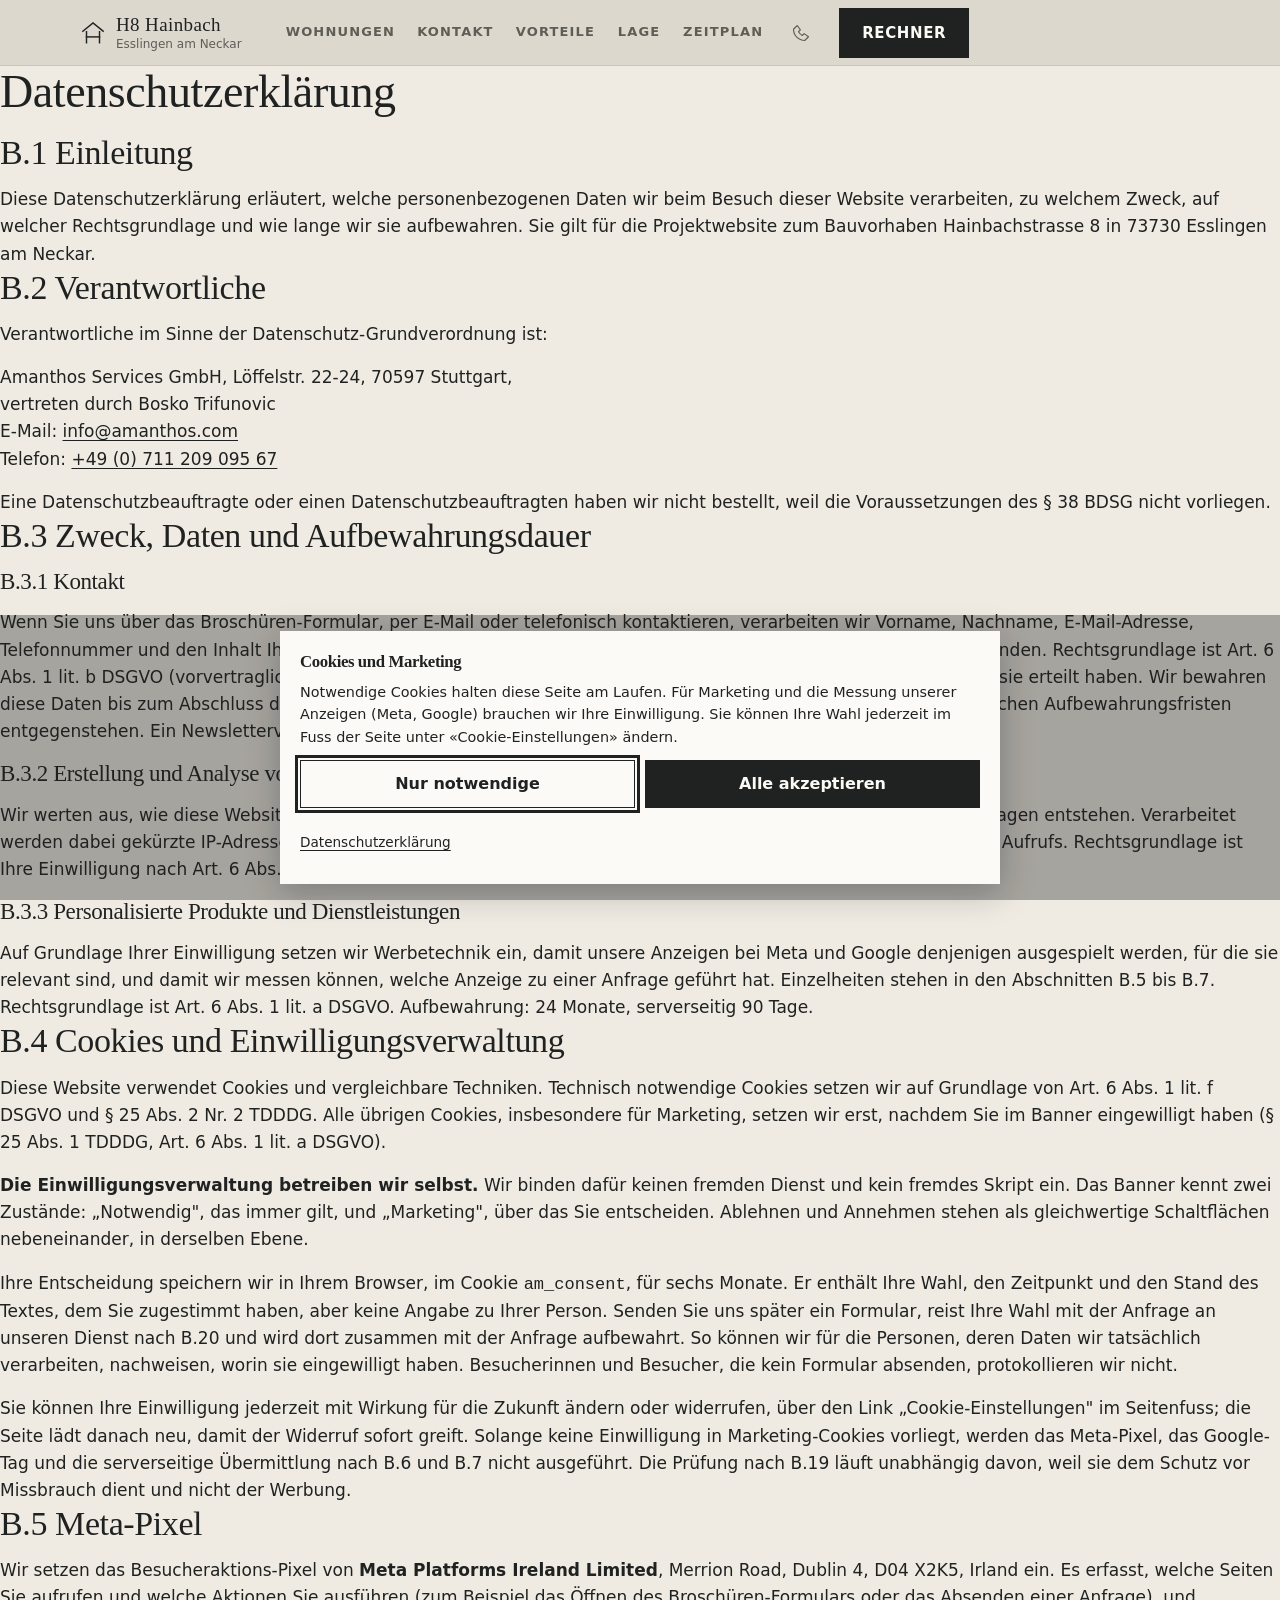
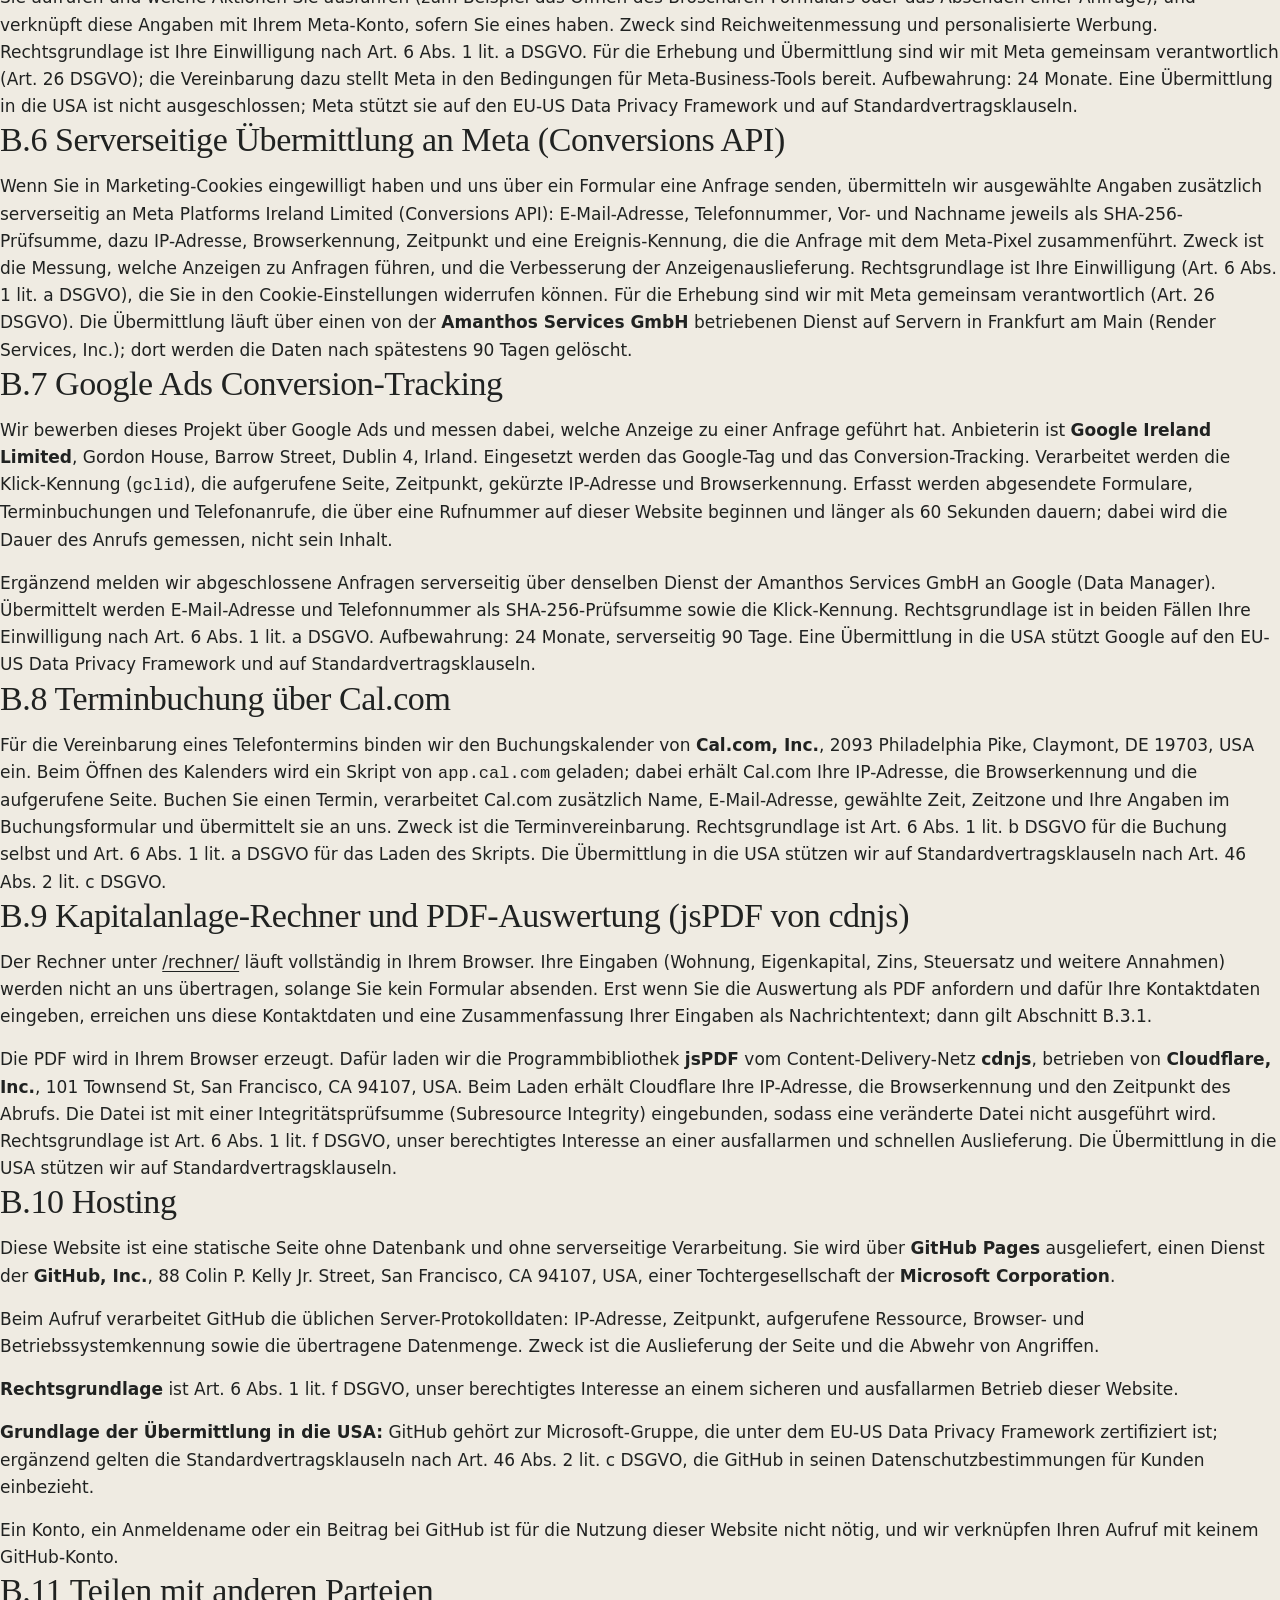
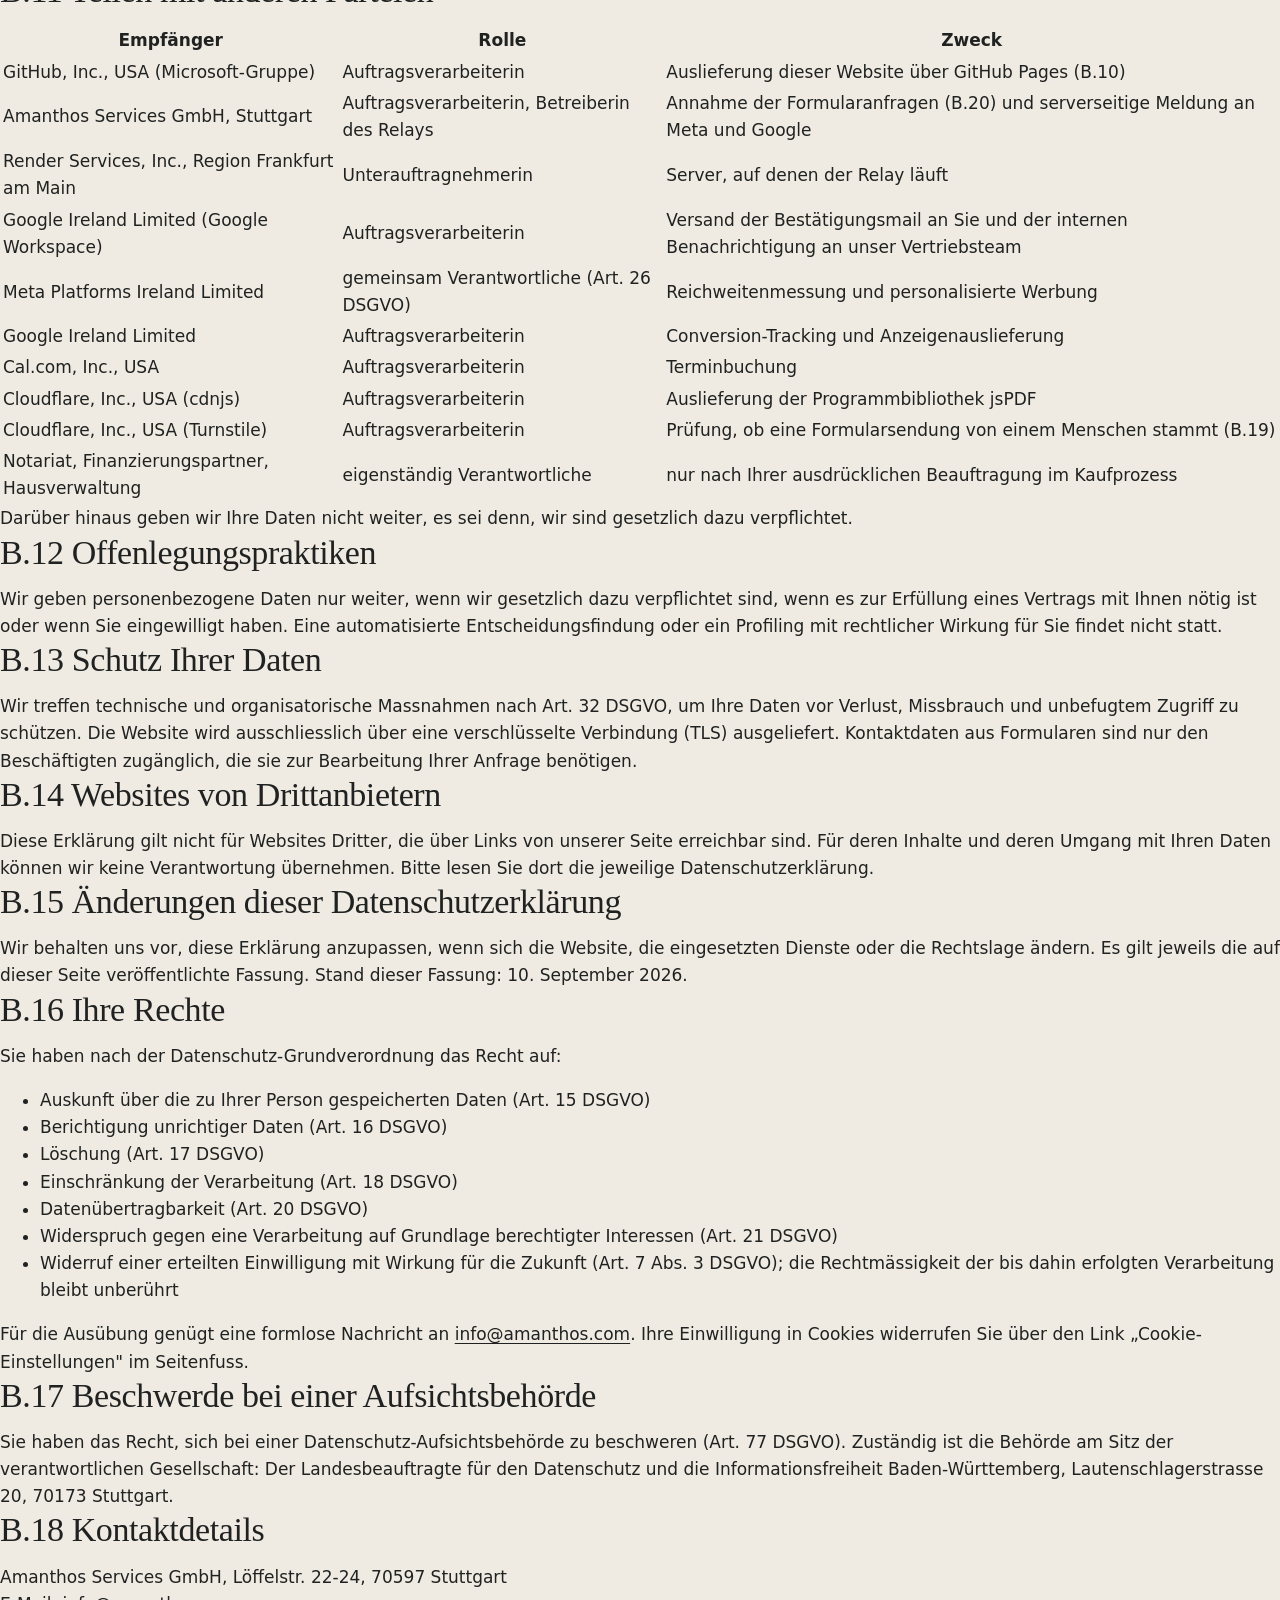
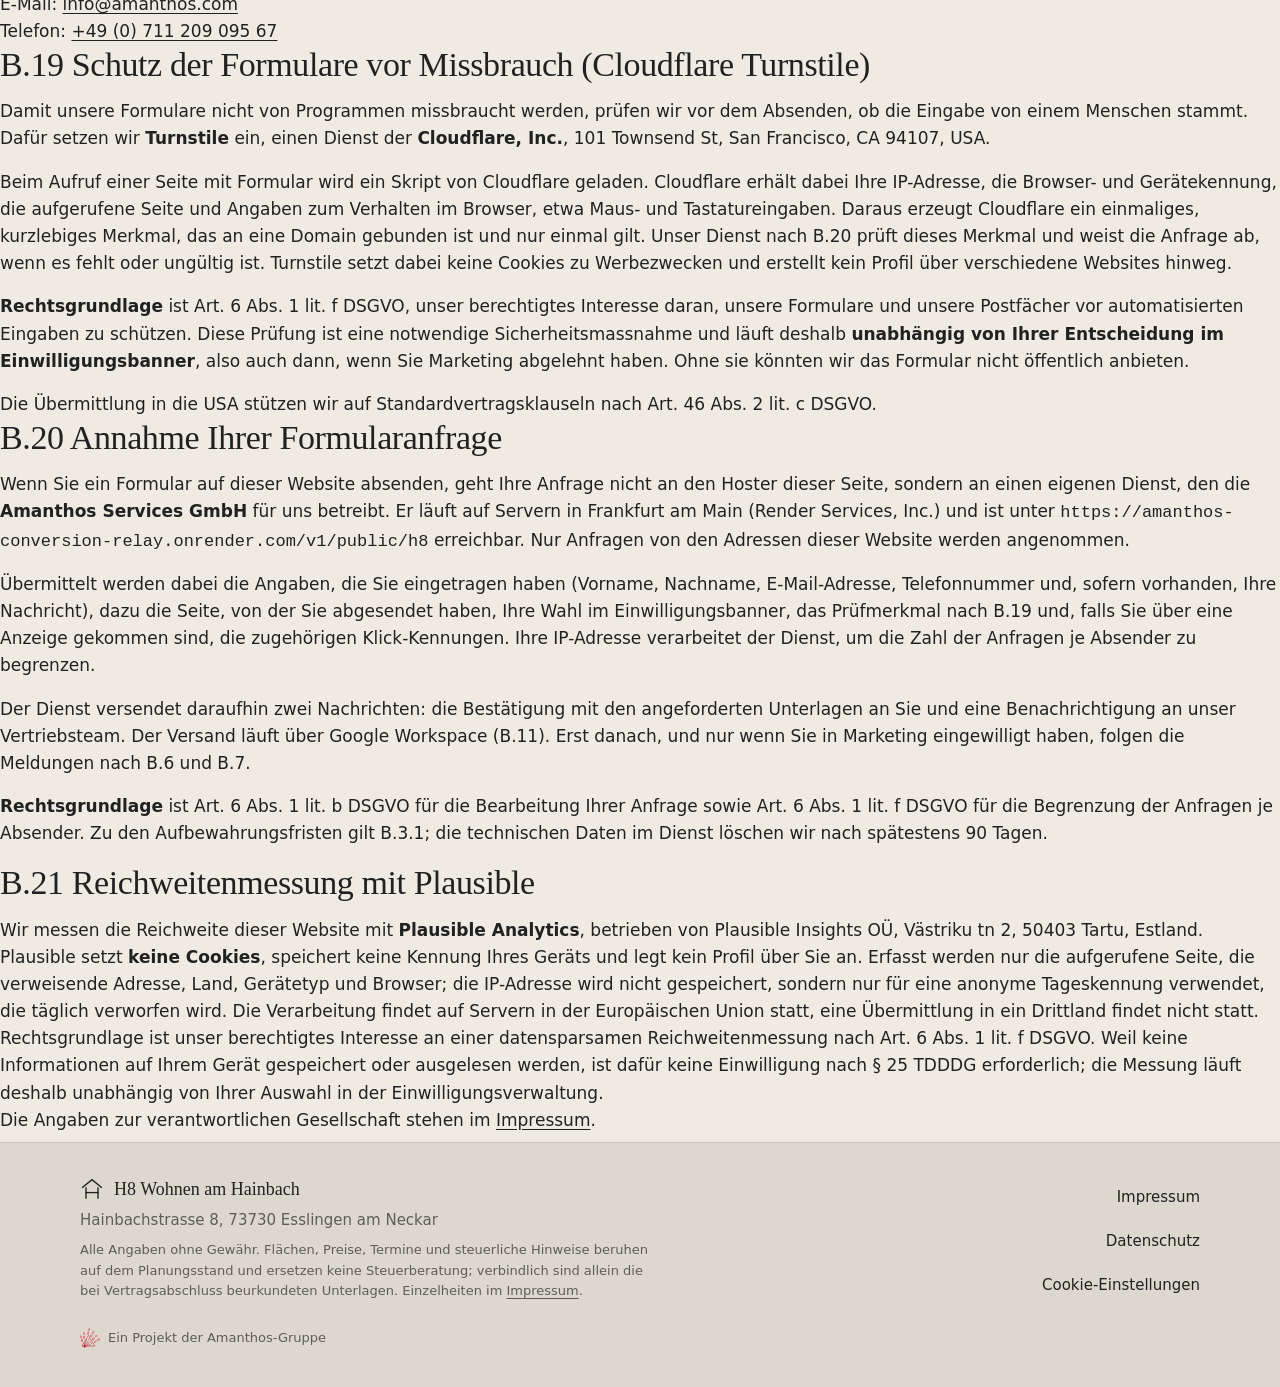
==== commit b42400b1: "chore: publish site build, consent banner in the page palette" ====
--- a/datenschutz/index.html
+++ b/datenschutz/index.html
@@ -20,8 +20,8 @@
 <meta name="twitter:card" content="summary_large_image">
 <link rel="icon" href="/favicon.svg" type="image/svg+xml">
 <link rel="apple-touch-icon" href="/favicon.svg">
-<link rel="stylesheet" href="/stil.7f1b56e8.css">
-<link rel="stylesheet" href="/einwilligung.9a00bb95.css">
+<link rel="stylesheet" href="/stil.c6e73e46.css">
+<link rel="stylesheet" href="/einwilligung.b8759ed8.css">
 <link rel="stylesheet" href="/formular.dc992d23.css">
 <link rel="stylesheet" href="/wohnungsrechner.1891209b.css">
 <link rel="stylesheet" href="/kopf.30e96bee.css">
--- a/stil.c6e73e46.css
+++ b/stil.c6e73e46.css
@@ -0,0 +1,1314 @@
+/* Stil der Projektwebsite Hainbach H8 (Plan h8-website, Arbeitspaket 2).
+
+   MOBIL ZUERST. Jede Regel gilt zunaechst fuer das schmale Geraet; breitere Bildschirme
+   bekommen ihre Abweichung in einer min-width-Abfrage. Der Seitenrand ist an keiner Breite
+   kleiner als 16 px: er sitzt einmal als padding-inline auf den drei Behaeltern
+   [data-amn-innen] (kopf.css), .h8-abschnitt und .h8-fuss__innen, und nirgends sonst.
+
+   PALETTE UND MASSE folgen rechner/rechner.css, damit der eingebettete Rechnerblock auf
+   /rechner/ nicht wie ein Fremdkoerper wirkt: Grund #efebe2, Karte #fbfaf7, Text #202221,
+   leiser Text #5e5d56, Linie #c9c4b8, Salbei #7c8b7d als Akzent. Das Band #ddd8ce ist der
+   Grundton der Schwesterseite wohnidyll-w5.de und traegt hier Kopf, Fuss und jeden zweiten
+   Abschnitt. Kein Textton liegt unter 4,5:1 auf seinem Grund, kein Tippziel unter 44 px.
+
+   SCHRIFTEN. Selbstgehostet, sagt der Plan. Im Repo liegt keine einzige Schriftdatei, und
+   dieses Arbeitspaket laedt nichts aus dem Netz. Es steht deshalb eine Ersatzkette aus
+   Systemschriften hier, und seite/statisch/schriften/README.md nennt die vier fehlenden
+   Dateien und die zwei Zeilen, die sich danach aendern. Eine erfundene Schriftdatei waere
+   ein toter Verweis auf jeder Seite.
+
+   DER KLASSENVERTRAG. Arbeitspaket 3 schreibt das Markup der elf Abschnitte, dieses Arbeitspaket den
+   Stil dazu. Damit sich beide nicht verfehlen, sind hier alle Klassen gesetzt, die die
+   Abschnitte brauchen, auch wenn ihr Markup noch nicht existiert. Wer eine weitere braucht,
+   sagt es, statt eine eigene zu erfinden:
+
+     Gerueste   .h8-band (volle Breite, Grundton) > .h8-abschnitt (Breite und Rand)
+                .h8-abschnitt__kopf, .h8-obertitel, .h8-abschnitt__titel, .h8-fliesstext
+                .h8-raster, .h8-raster--bild-rechts, .h8-raster--bild-links
+     Bausteine  .h8-knopf, .h8-knopf--primaer, .h8-knopfreihe
+                .h8-liste, .h8-liste--merkmale, .h8-fussnote, .h8-bild, .h8-vorspann
+     Abschnitte .h8-hero (1), .h8-kennzahlen + .h8-kennzahl (2 und 9), .h8-ampel (3 und 5),
+                .h8-karten + .h8-karte (5), .h8-zeitleiste (8), .h8-traeger (9)
+     Tabelle    .h8-tabelle in .h8-tabelle__rahmen (laeuft quer, nie die Seite)
+
+   Formular und Einwilligungsbanner haben ihren eigenen Stil (Arbeitspakete 7 und 5), und
+   seit dem 11.09.2026 auch der Rechner an der Wohnungskarte: `wohnungsrechner.css` mit dem
+   Praefix `amk-`, eigener Klassenvertrag in ihrem Kopf. Seit dem 12.09.2026 (Plan
+   h8-verkauf-2) kommen sechs weitere dazu, je Datei ein Praefix und ein Vertrag im Kopf:
+   kopf.css (amn, die Kopfleiste), vorteile.css (amv), lage.css (aml), wohnungen.css (amw,
+   das Blatt an der Wohnungskarte), ansprechpartner.css (amp) und held.css (amb, die
+   Bildbuehne). Diese Datei hier weiss nichts davon und soll es nicht: jede Oberflaeche mit
+   eigenem Stil ist ein eigener Vertrag. Was hier stand und dort ersetzt wurde (die
+   Kopfleiste, die Personenliste), ist entfernt, nicht auskommentiert.
+
+   NACHGETRAGEN am 10.09.2026, Feinschliff nach dem Vorbild von amanthos.com. Der Vertrag
+   sagt "wer eine weitere braucht, sagt es"; hier ist es gesagt:
+
+     .h8-hero__schleier    der Verlauf zwischen Motiv und Schrift im Held
+     .h8-hero__vorzeile    die gesperrte Vorzeile ueber dem Titel (nutzt .h8-obertitel)
+     .h8-fuss__gewaehr     der Haftungshinweis in der Fussleiste jeder Seite
+     data-am-einblenden    Merkmal, kein Klassenname: der Abschnitt blendet beim Scrollen
+                           ein. Gesetzt von der Vorlage, geschaltet von js/feinschliff.js.
+                           VERSTECKT WIRD NUR unter html.hat-einblendung, und diese Klasse
+                           setzt allein das Skript. Faellt es aus, ist nichts verborgen.
+     .ist-sichtbar         der eingeblendete Zustand dazu
+
+   NACHGETRAGEN am 11.09.2026, zweite Runde:
+
+     .h8-marke__zeichen    die Bildmarke, eingebettet aus teile/marke.html; sie erbt ueber
+                           currentColor die Textfarbe und steht auf Sand wie auf Tinte
+     .h8-marke__wort       die Wortmarke daneben, bricht nie um
+     .h8-kopf__ziel        kein Stil mehr, nur der Haken, an dem js/feinschliff.js die
+                           Ziele der Leiste findet; das Skript setzt daneben aria-current,
+                           und daran haengt kopf.css den Zustand. Ohne JavaScript bleibt
+                           die Zeile schlicht.
+
+   Die Gliederung der Themen laeuft ueber die schon vorgesehene Huelle: .h8-band um jeden
+   zweiten .h8-abschnitt. Kein neuer Name, nur der vorhandene endlich benutzt.
+
+   NACHGETRAGEN am 11.09.2026, dritte Runde:
+
+     .h8-kennzahl__ziel    der Verweis, der die Kachel ganz ausfuellt. Frueher trug das <a>
+                           dieselbe Klasse wie das <li>: zwei Karten ineinander, doppelte
+                           Polsterung, unentschiedenes Ueberfahren
+     .h8-kennzahl__zusatz  die ruhige zweite Zeile unter dem Wert, haelt ihn einzeilig
+     .h8-kennzahl--stark   die EINE Kachel, die verkauft, in Tinte. Bei zweien hebt sich
+                           keine mehr ab
+     .h8-fuss__block       Marke, Anschrift und Hinweis als ein Block neben den Rechtszielen
+
+   NACHGETRAGEN am 11.09.2026, vierte Runde:
+
+     .am-zeichen-set       die unsichtbare Huelle des Zeichensatzes aus teile/zeichen.html
+     .h8-kennzahl__zeichen das Zeichen der Kachel, in Salbei
+
+   NACHGETRAGEN am 11.09.2026, fuenfte Runde:
+
+     .h8-ampel__eintrag    ein Eintrag der Verkaufsstand-Legende, traegt data-status
+     .h8-punkt             das farbige Quadrat. NUR dieses zeichnet ein Quadrat, und es steht
+                           ueberall, wo ein Vorfahr data-status traegt: Legendeneintrag und
+                           Wohnungskarte. Hiess bis zur sechsten Runde .h8-ampel__punkt und
+                           liess die Karte deshalb ohne Zeichen zurueck
+
+   NACHGETRAGEN am 11.09.2026, sechste Runde:
+
+     .h8-karte__kopf       Zeile ueber dem Kartentitel: Nummer links, Stand rechts
+     .h8-karte__stand      der Verkaufsstand in der Karte, Punkt plus Wort
+     .h8-abschnitt__titel--vorbild
+                           Ueberschrift, die VOR dem Kapitelbild steht, mit mehr Luft darunter
+     .h8-karte__zeile      ein Paar aus Bezeichnung und Wert in der Wohnungskarte
+     .h8-karte__zeile--preis   nur diese eine Zeile steht gross
+
+   NACHGETRAGEN am 11.09.2026, siebte Runde:
+
+     .h8-faq               die Liste der haeufigen Fragen
+     .h8-faq__eintrag      ein <details>, traegt den Zustand als [open]
+     .h8-faq__frage        das <summary>, zugleich Klappziel, mindestens 44 px
+     .h8-faq__antwort      der Text darunter
+
+   NACHGETRAGEN am 17.09.2026, Vertrauensabschnitt:
+
+     .h8-traeger           die Flaeche mit dem Querformat-Logo der Gruppe, ersetzt .h8-personen
+     .h8-traeger__logo     der Verweis um das Logo, auf amanthos.com
+     .h8-traeger__zeile    die Vorzeile unter dem Logo
+     .h8-referenzbild      das Referenzbild mit Legende unter dem Raster
+
+   DIE KENNUNG DER ABSCHNITTE sitzt auf der Ueberschrift, nicht auf der Sektion: sieben der
+   elf Abschnitte beginnen mit einem grossen Bild, und ein Sprung landete sonst darin. Die
+   Themenmarkierung in js/feinschliff.js sucht sich von dort den umgebenden .h8-abschnitt,
+   weil eine Ueberschrift zu kurz ist, um das Messband sinnvoll zu schneiden.
+
+   ZU DEN UNTERSTREICHUNGEN: die Seite setzt `color: inherit`, ein Verweis traegt also keine
+   Farbe als Signal. Wer ihm den Unterstrich nimmt, MUSS etwas anderes an seine Stelle setzen.
+   Ohne Dauerstrich stehen deshalb nur Stellen, an denen ein Zeichen oder die Form die Aufgabe
+   uebernimmt: Kontaktkarte, Fusszeilen-Navigation, Kennzahlkacheln. Verweise im Fliesstext
+   behalten ihn, dort ist er die einzige Unterscheidung; Ueberfahren und Tastaturfokus bringen
+   ihn ueberall zurueck.
+
+   Die drei Kennwerte --h8-luft, --h8-uebergang und --h8-schwung tragen Rhythmus und
+   Bewegung. Wer einen vierten Abstandswert braucht, aendert die Luft, statt eine Zahl
+   in eine Regel zu schreiben. */
+
+/* Kennwerte ---------------------------------------------------------------- */
+
+:root {
+  --h8-text: #202221;
+  --h8-leise: #5e5d56;
+  --h8-linie: #c9c4b8;
+  --h8-grund: #efebe2;
+  --h8-band: #ddd8ce;
+  --h8-karte: #fbfaf7;
+  --h8-akzent: #7c8b7d;
+  --h8-rot: #b3261e;
+  --h8-gruen: #1e7a44;
+  /* Heller als ein Textgelb sein duerfte: diese Farbe fuellt ausschliesslich das Quadrat der
+     Ampel, und dort traegt der Rand die Abgrenzung. #8a6100 las sich neben dem Wort "gelb"
+     als Oliv. Wird die Farbe je fuer Text benutzt, gehoert der dunkle Wert zurueck. */
+  --h8-gelb: #d29b12;
+
+  /* Ersatzkette, solange keine Schriftdatei vorliegt. Merriweather und Lato stehen
+     absichtlich vorn: liegen die Dateien einmal da, greifen sie ohne weitere Aenderung
+     an dieser Stelle. */
+  --h8-titelschrift: Merriweather, Georgia, "Times New Roman", serif;
+  --h8-textschrift: Lato, system-ui, -apple-system, "Segoe UI", Roboto, "Helvetica Neue",
+    Arial, sans-serif;
+
+  --h8-breite: 1120px;
+  --h8-rand: 16px;
+  /* Die tatsaechliche Hoehe der festen Kopfzeile, gemessen. Sie treibt zwei Dinge: den
+     Abstand beim Anspringen (sonst verschwindet die Ueberschrift dahinter) und die Hoehe
+     des Helden. Unter 900 px zwei Zeilen (Marke mit Ort und RECHNER, darunter Anruf-Knopf
+     und Ziele), ab 900 px eine. Wer die Leiste aendert, misst hier nach; die Regeln der
+     Leiste stehen in kopf.css. 99 px am 12.09.2026 bei 320 und 390 px gemessen; die zweite
+     Markenzeile (Ort) kostet dort nichts, weil der Knopf RECHNER die erste Zeile ohnehin
+     hoeher macht als die zweizeilige Marke. */
+  --h8-kopfhoehe: 99px;
+
+  /* Luft, Bewegung und Tiefe. Drei Kennwerte statt verstreuter Zahlen, damit der
+     Rhythmus der Seite an einer Stelle steht und nicht in vierzig Regeln driftet.
+     Die Luft waechst mit der Breite: auf dem Telefon 64 px, auf dem Schreibtisch bis
+     116 px. Enge Abschnitte sind das, was eine Seite billig aussehen laesst, noch vor
+     der Schriftwahl. */
+  --h8-luft: clamp(56px, 6vw, 84px);
+  --h8-uebergang: 0.4s cubic-bezier(0.25, 0.1, 0.25, 1);
+  --h8-schwung: cubic-bezier(0.23, 1, 0.32, 1);
+  --h8-schatten: 0 18px 40px rgba(32, 34, 33, 0.10);
+  --h8-schatten-tief: 0 26px 60px rgba(32, 34, 33, 0.16);
+
+  /* Bruecke zum Einwilligungsbanner (Arbeitspaket 5). Es faerbt sich ueber --am-*-Variablen
+     mit Rueckfallwerten und sollte laut seinem Kopf "spaeter mitfaerben"; die Zuweisung fehlte
+     aber, und so stand es mit seiner eigenen blauen Palette, runden Ecken und orangem Fokus
+     auf dem Sand der Seite (gemeldet 20.09.2026). Hier steht sie. Wer die Palette oben aendert,
+     aendert das Banner mit, ohne dessen Datei anzufassen. */
+  --am-schrift: var(--h8-textschrift);
+  --am-flaeche: var(--h8-karte);
+  --am-text: var(--h8-text);
+  --am-text-leise: var(--h8-leise);
+  --am-linie: var(--h8-linie);
+  /* Der Akzent des Banners ist die Textfarbe, nicht das Salbei: seine beiden Schaltflaechen
+     sind dieselben wie .h8-knopf und .h8-knopf--primaer, und die tragen Anthrazit. */
+  --am-akzent: var(--h8-text);
+  --am-akzent-text: var(--h8-karte);
+  --am-fokus: var(--h8-text);
+  /* Die Seite kennt genau einen Radius, und der sitzt an einem Diagrammbalken. Alles andere
+     hat scharfe Kanten, auch die Knoepfe. */
+  --am-radius: 0;
+  --am-ew-schleier: rgba(32, 34, 33, 0.35);
+}
+
+/* Grundlagen --------------------------------------------------------------- */
+
+*, *::before, *::after { box-sizing: border-box; }
+
+html {
+  /* Der Kopf liegt fest oben. Ohne diesen Abstand verschwindet die Ueberschrift eines
+     angesprungenen Abschnitts darunter. */
+  scroll-padding-top: calc(var(--h8-kopfhoehe) + 12px);
+  -webkit-text-size-adjust: 100%;
+}
+
+/* Ab 900 px 66 statt 63 px: die Zeile "Esslingen am Neckar" unter der Wortmarke kostet auf
+   dem Schreibtisch drei Pixel (am 12.09.2026 bei 1280 px gemessen). */
+@media (min-width: 900px) { :root { --h8-kopfhoehe: 66px; } }
+
+@media (prefers-reduced-motion: no-preference) {
+  html { scroll-behavior: smooth; }
+}
+
+body {
+  margin: 0;
+  /* Spalte mit Mindesthoehe, damit die Fussleiste auf einer kurzen Seite (404,
+     Impressum) unten steht und nicht mitten im Bild endet. */
+  display: flex;
+  flex-direction: column;
+  min-height: 100vh;
+  background: var(--h8-grund);
+  color: var(--h8-text);
+  font-family: var(--h8-textschrift);
+  font-size: 17px;
+  line-height: 1.6;
+  /* Nichts auf dieser Seite darf sie quer laufen lassen. Wer etwas Breiteres braucht
+     (Tabelle), stellt es in .h8-tabelle__rahmen. Bewusst clip statt hidden: hidden macht
+     den Rumpf zum Scrollbehaelter und nimmt der Kopfleiste ihr position: sticky. Kennt
+     ein Browser clip nicht, gilt der Vorgabewert, und es geht nichts kaputt. */
+  overflow-x: clip;
+}
+
+.h8-inhalt { flex: 1 0 auto; }
+
+img, svg, video { max-width: 100%; height: auto; }
+[hidden] { display: none !important; }
+
+a { color: inherit; text-decoration: underline; text-underline-offset: 3px; }
+a:hover { text-decoration-thickness: 2px; }
+
+:focus-visible {
+  outline: 2px solid var(--h8-text);
+  outline-offset: 2px;
+}
+
+h1, h2, h3 {
+  font-family: var(--h8-titelschrift);
+  font-weight: 500;
+  line-height: 1.15;
+  letter-spacing: -0.4px;
+  text-wrap: balance;
+  margin: 0 0 14px;
+}
+h1 { font-size: clamp(30px, 7vw, 46px); }
+h2 { font-size: clamp(25px, 5vw, 34px); }
+h3 { font-size: clamp(19px, 3.4vw, 23px); }
+p { margin: 0 0 16px; }
+p:last-child { margin-bottom: 0; }
+
+/* Sprungmarke fuer die Tastatur: sichtbar, sobald sie den Fokus hat. */
+.h8-sprung {
+  position: absolute;
+  left: -9999px;
+  z-index: 20;
+  padding: 12px 16px;
+  background: var(--h8-text);
+  color: var(--h8-karte);
+  text-decoration: none;
+}
+.h8-sprung:focus {
+  left: 8px;
+  top: 8px;
+}
+
+/* Marke, in Kopf und Fuss ----------------------------------------------------- */
+
+/* Die Kopfleiste selbst wohnt seit dem Plan h8-verkauf-2 in kopf.css und haengt an
+   data-amn-Merkmalen; die frueheren `.h8-kopf__*`-Regeln sind am 12.09.2026 von hier
+   entfernt, nachdem grundgeruest.html das neue Blatt laedt. Zwei Klassen der Leiste bleiben
+   in dieser Datei, weil sie nicht nur der Leiste gehoeren: `.h8-kopf` steht weiter am
+   <header> fuer die Druckregel unten, und `.h8-kopf__ziel` ist der Haken, an dem
+   js/feinschliff.js die Ziele findet; gestaltet wird beides nicht mehr hier.
+   Die Bildmarke erbt ueber currentColor die Textfarbe und steht deshalb ohne zweite
+   Fassung auf Sand wie auf Tinte. Sie schrumpft nie mit: flex-shrink 0, sonst quetscht
+   sie die schmale Kopfzeile zusammen, bevor die Ziele umbrechen. Die Fussleiste nutzt
+   dieselbe Bild- und Wortmarke (teile/fuss.html). */
+.h8-marke__zeichen { flex: 0 0 auto; width: 26px; height: 26px; }
+.h8-marke__wort { white-space: nowrap; }
+
+/* Abschnitte --------------------------------------------------------------- */
+
+.h8-band { background: var(--h8-band); }
+.h8-band--karte { background: var(--h8-karte); }
+
+.h8-abschnitt {
+  max-width: calc(var(--h8-breite) + 2 * var(--h8-rand));
+  margin-inline: auto;
+  padding: var(--h8-luft) var(--h8-rand);
+}
+@media (min-width: 760px) {
+  .h8-abschnitt { padding-block: var(--h8-luft); }
+}
+
+.h8-abschnitt__kopf { max-width: 62ch; margin-bottom: 24px; }
+.h8-obertitel {
+  margin: 0 0 10px;
+  font-size: 12px;
+  font-weight: 600;
+  /* Weit gesperrt. Eine Vorzeile ist kein kleiner Text, sie ist ein Signal, und ihre
+     Wirkung kommt aus dem Abstand der Zeichen, nicht aus der Groesse. */
+  letter-spacing: 0.24em;
+  text-transform: uppercase;
+  color: var(--h8-leise);
+}
+/* DAS SPRUNGZIEL IST DIE UEBERSCHRIFT, nicht der Abschnitt. Sieben der elf Abschnitte
+   beginnen mit einem grossen Bild; wer auf "Lage" klickte, landete technisch richtig, sah
+   aber nur Bild und hielt den Verweis fuer kaputt. Am 11.09.2026 gemeldet. Die Kennung sitzt
+   deshalb auf der Ueberschrift, und scroll-margin haelt das Bild darueber angeschnitten
+   sichtbar, damit der Sprung als Ortswechsel lesbar bleibt. */
+.h8-abschnitt__titel { margin-bottom: 12px; scroll-margin-top: 18px; }
+/* Steht die Ueberschrift VOR dem Kapitelbild, braucht sie Luft darunter, sonst klebt ein
+   560 px hohes Motiv an der Zeile. Die vermessenen Referenzseiten halten dort 100 bis
+   480 px Abstand, und auf 37 geprueften Bildern ging KEIN Kapitelbild seiner eigenen
+   Ueberschrift voraus. Genau das war die Beschwerde vom 11.09.2026: der Sprung landet
+   richtig, zu sehen ist aber nur Motiv. scroll-margin allein heilt das nicht, denn wer
+   normal scrollt, trifft das Bild trotzdem zuerst. */
+.h8-abschnitt__titel--vorbild { margin-bottom: 26px; }
+.h8-fliesstext { max-width: 62ch; }
+/* Dieselbe Marke, aber mitten im Text statt als Vorzeile ueber einem Bild. Sie trennt dort
+   zwei Bloecke und braucht deshalb Luft nach oben; sie bricht auf dem Telefon auf zwei Zeilen
+   um und braucht deshalb Zeilenabstand; und 0,24 em Sperrung, die eine kurze Vorzeile traegt,
+   macht eine lange umgebrochene Zeile schwer lesbar. Am 12.09.2026 auf 390 px gemessen. */
+.h8-obertitel--abschnitt {
+  margin-top: 30px;
+  line-height: 1.5;
+  letter-spacing: 0.16em;
+}
+
+.h8-fussnote {
+  margin: 14px 0 0;
+  font-size: 14px;
+  line-height: 1.5;
+  color: var(--h8-leise);
+}
+/* DER VORSPANN EINES ABSCHNITTS, nicht sein Plakat. Bis zum 13.09.2026 hiess diese Regel
+   `h8-grosszahl` und setzte 32 bis 48 px Schauschrift: die Zeile war damit groesser als die
+   Ueberschrift ueber ihr. Zusammen mit dem Kennzahlenband und dem Verkaufsstand, die
+   unmittelbar davor stehen, war das eine Zahl zu viel an einer Stelle. Jetzt ein ruhiger
+   Satz, der der Ueberschrift den Vortritt laesst; `tabular-nums` bleibt, damit die Ziffern
+   nicht tanzen. */
+.h8-vorspann {
+  display: block;
+  max-width: 62ch;
+  margin: 2px 0 16px;
+  font-size: clamp(16px, 1.7vw, 19px);
+  line-height: 1.5;
+  color: var(--h8-leise);
+  font-variant-numeric: tabular-nums;
+}
+
+/* Zwei Spalten, auf dem Handy untereinander. --bild-links dreht die Reihenfolge auf
+   breiten Bildschirmen um; im Quelltext steht das Bild immer hinter dem Text, damit die
+   Vorlesereihenfolge stimmt. */
+/* Bild und seine Kennzeichnung als EINE Rasterzelle.
+ *
+ * Ohne diesen Behaelter waere der Hinweis das dritte Kind von `.h8-raster` und fiele
+ * damit in eine zweite Rasterzeile. Beim Energieabschnitt hat das am 13.09.2026 die
+ * Merkmalsliste nach unten geschoben, weil das Raster ab 860 px zwei Spalten hat und
+ * das dritte Kind eine neue Zeile oeffnet.
+ *
+ * `min-width: 0` ist Pflicht und kein Beiwerk: ein Rasterkind hat `min-width: auto`
+ * und kann seine Spalte sprengen, sobald der Inhalt breiter ist. */
+.h8-bildfeld { min-width: 0; }
+
+.h8-raster { display: grid; grid-template-columns: minmax(0, 1fr); gap: 28px; }
+@media (min-width: 860px) {
+  .h8-raster { grid-template-columns: minmax(0, 1fr) minmax(0, 1fr); gap: 40px; align-items: center; }
+  .h8-raster--bild-links > :first-child { order: 2; }
+}
+
+/* DER DECKEL FUER INHALTSBILDER, an genau einer Stelle. Am 11.09.2026 auf der Livefassung
+   bei 1512x800 gemessen: sechs dieser Bilder standen 1120x819 px, also 102 % der
+   Fensterhoehe, und das hochkante Bad sogar 1120x1400 px = 175 %. Wer scrollt, sieht dann
+   Bild, Bild, Bild; wer einen Abschnitt anspringt, landet in einem Motiv und haelt den
+   Verweis fuer kaputt. Der Deckel schneidet mittig statt zu stauchen, darum object-fit.
+   Die Kartenbilder (330 px breit, 242 px hoch) bleiben unberuehrt, sie liegen darunter. */
+/* Nur das Abschnittsfoto, nicht das Bild in der Wohnungskarte: beide tragen `.h8-bild`, und
+   in der Karte folgt schon der Bildhinweis mit eigenem Abstand. Ohne diese Zeile beginnt der
+   Text unmittelbar an der Unterkante des Fotos. Am 12.09.2026 in sechs Abschnitten gemessen,
+   jedes Mal null Pixel; die Ueberschrift darueber haelt 26 px zum Bild, darunter hielt nichts. */
+.h8-abschnitt > .h8-bild { margin-bottom: 24px; }
+
+.h8-bild {
+  display: block;
+  width: 100%;
+  max-height: min(62vh, 560px);
+  object-fit: cover;
+  object-position: center;
+  border: 1px solid var(--h8-linie);
+  background: var(--h8-karte);
+}
+
+/* Die Kennzeichnung unter einem Abschnittsbild.
+ *
+ * Seit dem 13.09.2026 sind alle acht Motive KI-ueberarbeitet: die Geometrie stammt weiter
+ * aus den Renderings von anitekt, Materialien, Licht und Vegetation kommen aus dem
+ * Bildmodell. Ein Objektbild ist damit sichtbar kennzeichnungspflichtig nach Artikel 50
+ * KI-VO. Vorher trug den Hinweis nur die Wohnungskarte, weil nur ihre Bilder aus KI kamen.
+ *
+ * Werte gleichlautend mit `.h8-karte__bildhinweis` oben und mit den Hinweisregeln in
+ * wohnungen.css, lage.css und held.css: dieselbe Pflicht darf auf derselben Seite nicht
+ * viererlei aussehen. 12 px ist die Untergrenze des Hauses.
+ *
+ * Die Namen jener Regeln stehen hier bewusst NICHT ausgeschrieben: ein Waechter verbietet
+ * fremde Praefixe in diesem Blatt und liest dabei auch Kommentare. */
+.h8-bildhinweis {
+  margin: 6px 0 0; font-size: 12px; letter-spacing: 0.04em;
+  color: var(--h8-leise);
+}
+/* Die Legende unter dem Referenzbild: eine Zeile je Kachel, gleiche Gestalt wie der Hinweis. */
+.h8-bildhinweis--legende { margin-bottom: 20px; }
+.h8-bildhinweis--legende span { display: block; }
+
+/* Listen ------------------------------------------------------------------- */
+
+.h8-liste { margin: 0 0 16px; padding: 0 0 0 20px; }
+.h8-liste li { margin-bottom: 6px; }
+.h8-liste--merkmale {
+  list-style: none;
+  padding: 0;
+  display: grid;
+  gap: 8px;
+}
+/* Acht Bedingungen, die man abhaken koennen soll. Als gewoehnliche Liste stehen acht Saetze
+   von je zwei bis drei Zeilen buendig untereinander, und auf dem Telefon ist das eine Wand:
+   450 px am Stueck, direkt unter einem 299 px hohen Absatz. Getrennte Zeilen mit Haarlinie
+   und der Nummer in eigener Spalte machen daraus acht zaehlbare Einheiten. Die Nummer kommt
+   aus einem Zaehler, nicht aus der Listenmarke: nur so steht sie in ihrer eigenen Spalte und
+   der Text laeuft darunter nicht ein. */
+.h8-liste--bedingungen {
+  list-style: none;
+  padding: 0;
+  margin: 0 0 6px;
+  counter-reset: bedingung;
+  border-top: 1px solid var(--h8-linie);
+}
+.h8-liste--bedingungen li {
+  counter-increment: bedingung;
+  display: grid;
+  grid-template-columns: 1.9em 1fr;
+  gap: 0 10px;
+  margin: 0;
+  padding: 12px 0;
+  border-bottom: 1px solid var(--h8-linie);
+  font-size: 16px;
+  line-height: 1.5;
+}
+.h8-liste--bedingungen li::before {
+  content: counter(bedingung);
+  font-variant-numeric: tabular-nums;
+  font-weight: 600;
+  color: var(--h8-leise);
+}
+.h8-liste--merkmale li {
+  padding-left: 16px;
+  border-left: 4px solid var(--h8-akzent);
+  font-size: 16px;
+}
+
+/* Knoepfe ------------------------------------------------------------------ */
+
+.h8-knopfreihe { display: flex; flex-wrap: wrap; gap: 12px; margin: 24px 0 0; }
+.h8-knopf {
+  display: inline-flex;
+  align-items: center;
+  justify-content: center;
+  min-height: 48px;
+  padding: 12px 22px;
+  border: 1px solid var(--h8-text);
+  background: transparent;
+  color: var(--h8-text);
+  font-family: inherit;
+  font-size: 15px;
+  font-weight: 600;
+  letter-spacing: 0.04em;
+  text-decoration: none;
+  text-align: center;
+  cursor: pointer;
+  transition: transform var(--h8-uebergang), box-shadow var(--h8-uebergang),
+    background-color var(--h8-uebergang), border-color var(--h8-uebergang);
+}
+.h8-knopf:hover { background: rgba(32, 34, 33, 0.06); }
+@media (hover: hover) and (prefers-reduced-motion: no-preference) {
+  .h8-knopf:hover { transform: translateY(-2px); box-shadow: var(--h8-schatten); }
+  .h8-knopf:active { transform: translateY(0); box-shadow: none; }
+}
+.h8-knopf--primaer { background: var(--h8-text); color: var(--h8-karte); }
+.h8-knopf--primaer:hover { background: #343836; }
+
+/* Hero (Abschnitt 1) ------------------------------------------------------- */
+
+/* Der Titel steht IM Bild, nicht darunter. Ein Bildband mit Text darauf folgend ist die
+   Anordnung eines Prospekts; ein Motiv, das die ganze Flaeche traegt und die Schrift
+   mittraegt, ist die einer Marke. Damit die Schrift sicher steht, liegt zwischen Bild und
+   Text ein Verlauf, kein pauschales Abdunkeln des Motivs: der Verlauf ist unten dicht, wo
+   die Schrift steht, und oben fast klar, wo das Motiv wirken soll. */
+/* Bild und Verlauf liegen absolut, nicht im Fluss. In einem Raster bestimmt sonst die
+   natuerliche Hoehe des Motivs die Zeile, und der Held wird hoeher als das Fenster: die
+   Knoepfe stehen dann unter der Kante, wo sie niemand sieht. Die Hoehe kommt aus
+   min-height und dem Inhalt, nie aus dem Bild. */
+.h8-hero {
+  position: relative;
+  display: flex;
+  align-items: flex-end;
+  /* Fuellt das Fenster bis auf die Kopfzeile. Vorher deckelte 640px den Helden, und auf
+     1920x1080 blieben 377 px Sand darunter; das sah nach angeschnitten aus statt nach Absicht.
+     svh statt vh, damit die Adresszeile mobiler Browser den Helden nicht springen laesst; die
+     vh-Zeile davor bleibt als Rueckfall fuer Browser ohne svh. KEIN Deckel nach oben: ein
+     Deckel liess bei 1920x1080 wieder 37 px Sand stehen, und genau darum ging es. Nur ein
+     Boden, damit der Held in einem sehr flachen Fenster nicht zum Streifen wird. */
+  min-height: max(420px, calc(100vh - var(--h8-kopfhoehe)));
+  min-height: max(420px, calc(100svh - var(--h8-kopfhoehe)));
+  background: var(--h8-band);
+  overflow: hidden;
+  isolation: isolate;
+}
+.h8-hero__bild,
+.h8-hero__schleier {
+  position: absolute;
+  inset: 0;
+  width: 100%;
+  height: 100%;
+}
+.h8-hero__bild {
+  display: block;
+  object-fit: cover;
+  z-index: 0;
+}
+.h8-hero__schleier {
+  z-index: 1;
+  /* Unten dicht, oben fast klar. Die Schrift steht unten, das Motiv wirkt oben. */
+  background:
+    linear-gradient(to top, rgba(22, 24, 23, 0.92) 0%, rgba(22, 24, 23, 0.80) 22%,
+      rgba(22, 24, 23, 0.46) 48%, rgba(22, 24, 23, 0.16) 74%, rgba(22, 24, 23, 0.06) 100%);
+}
+.h8-hero__innen {
+  position: relative;
+  z-index: 2;
+  width: 100%;
+  max-width: calc(var(--h8-breite) + 2 * var(--h8-rand));
+  margin-inline: auto;
+  padding: 0 var(--h8-rand) clamp(30px, 4.6vw, 54px);
+  color: #fff;
+}
+.h8-hero__vorzeile { color: rgba(255, 255, 255, 0.82); margin-bottom: 14px; }
+.h8-hero__titel {
+  margin: 0 0 14px;
+  color: #fff;
+  max-width: 20ch;
+  /* Grosse Schrift braucht engere Zeilen und engere Zeichen, sonst zerfaellt sie. */
+  font-size: clamp(31px, 4.6vw, 54px);
+  line-height: 1.08;
+  letter-spacing: -0.015em;
+  text-wrap: balance;
+}
+.h8-hero__unterzeile {
+  max-width: 46ch;
+  margin: 0 0 26px;
+  font-size: clamp(17px, 2.4vw, 21px);
+  line-height: 1.55;
+  color: rgba(255, 255, 255, 0.9);
+}
+.h8-hero .h8-knopfreihe { margin: 0; }
+/* Die Knoepfe stehen auf dem Motiv, nicht auf Sand. Der Hauptknopf ist sonst dunkel auf
+   dunklem Verlauf und verschwindet; hier traegt er die helle Flaeche und die dunkle
+   Schrift, also genau umgekehrt zum Rest der Seite. */
+.h8-hero .h8-knopf--primaer {
+  background: var(--h8-grund);
+  border-color: var(--h8-grund);
+  color: var(--h8-text);
+}
+.h8-hero .h8-knopf--primaer:hover,
+.h8-hero .h8-knopf--primaer:focus-visible { background: #fff; border-color: #fff; }
+/* Der zweite Knopf steht auf dem Motiv, nicht auf Sand: er braucht einen eigenen Rand. */
+.h8-hero .h8-knopf:not(.h8-knopf--primaer) {
+  color: #fff;
+  border-color: rgba(255, 255, 255, 0.55);
+  background: rgba(255, 255, 255, 0.10);
+  backdrop-filter: blur(2px);
+}
+.h8-hero .h8-knopf:not(.h8-knopf--primaer):hover,
+.h8-hero .h8-knopf:not(.h8-knopf--primaer):focus-visible {
+  background: rgba(255, 255, 255, 0.20);
+  border-color: rgba(255, 255, 255, 0.85);
+}
+.h8-hero__text { max-width: 62ch; }
+
+/* Kennzahlen (Abschnitte 2 und 9) ------------------------------------------ */
+
+/* FLEX STATT RASTER. Bei sieben Kacheln in sechs Spalten blieb die siebte allein, und die
+   fuenf leeren Zellen zeigten den Behaelterton als grosses graues Loch neben ihr. Im Fluss
+   dehnen sich stattdessen die Kacheln der letzten Zeile auf die volle Breite, und zwar bei
+   jeder Anzahl; ein Raster muesste man bei jeder neuen Kachel nachrechnen. Am 11.09.2026
+   gemeldet. Der 1px-Abstand auf dem Linienton bleibt: er zeichnet die Trennlinien. */
+.h8-kennzahlen {
+  display: flex;
+  flex-wrap: wrap;
+  gap: 1px;
+  margin: 0;
+  padding: 0;
+  list-style: none;
+  background: var(--h8-linie);
+  border: 1px solid var(--h8-linie);
+}
+.h8-kennzahl {
+  flex: 1 1 190px;
+  margin: 0;
+  background: var(--h8-karte);
+}
+/* Die Kachel ist ein Verweis in den Abschnitt, der die Zahl ausfuehrt. Das Ziel fuellt sie
+   ganz aus, damit die Flaeche klickbar ist und nicht nur die zwei Zeilen Text. Frueher trug
+   das <a> dieselbe Klasse wie das <li>: zwei Karten ineinander, doppelte Polsterung, und ein
+   Ueberfahren, das sich nicht entscheiden konnte. */
+.h8-kennzahl__ziel {
+  display: block;
+  height: 100%;
+  padding: 18px 16px 16px;
+  color: inherit;
+  text-decoration: none;
+  transition: background-color var(--h8-uebergang);
+}
+/* Der Zeichensatz selbst zeigt nichts, er haelt nur die <symbol>-Vorlagen bereit. Nicht
+   display:none: dann faenden manche Browser die Zeichen nicht mehr. */
+.am-zeichen-set { position: absolute; width: 0; height: 0; overflow: hidden; }
+/* Salbei statt Tinte: die Zeichen sollen fuehren, nicht mit dem Wert um Aufmerksamkeit
+   streiten. Auf der hervorgehobenen Kachel kehrt sich das um. */
+.h8-kennzahl__zeichen {
+  display: block;
+  width: 26px;
+  height: 26px;
+  margin: 0 0 12px;
+  color: var(--h8-akzent);
+}
+.h8-kennzahl--stark .h8-kennzahl__zeichen { color: rgba(255, 255, 255, 0.82); }
+/* Die hervorgehobene Kachel laeuft ueber die ganze Breite. Untereinander wuerde sie dort zu
+   einem hohen Block; quer gelegt bleibt sie ein Band, und das Zeichen steht vor der Aussage
+   statt ueber ihr. */
+@media (min-width: 620px) {
+  .h8-kennzahl--stark .h8-kennzahl__ziel {
+    display: grid;
+    grid-template-columns: auto minmax(0, 1fr);
+    column-gap: 20px;
+    align-items: center;
+  }
+  .h8-kennzahl--stark .h8-kennzahl__zeichen {
+    /* span 3 und nicht 1 / -1: ohne explizite Zeilen zeigt -1 auf die erste Zeilenlinie,
+       das Zeichen belegte dann nur die erste Zeile und der Wert rutschte darunter. */
+    grid-row: 1 / span 3;
+    width: 34px;
+    height: 34px;
+    margin: 0;
+  }
+}
+.h8-kennzahl__name {
+  display: block;
+  margin: 0 0 7px;
+  font-size: 12px;
+  font-weight: 600;
+  letter-spacing: 0.12em;
+  text-transform: uppercase;
+  color: var(--h8-leise);
+  /* NIE mitten im Wort. "Baugenehmigung" brach zu "BAUGENEHMIGUN | G", weil die Notbremse
+     fuer lange Werte auf der ganzen Kachel lag statt nur auf dem Wert. */
+  overflow-wrap: normal;
+  hyphens: none;
+}
+.h8-kennzahl__wert {
+  display: block;
+  margin: 0;
+  font-family: var(--h8-titelschrift);
+  font-size: clamp(22px, 1.9vw, 27px);
+  line-height: 1.15;
+  font-variant-numeric: tabular-nums;
+  /* Die Notbremse gehoert hierher, nicht auf die Kachel. */
+  overflow-wrap: anywhere;
+}
+/* Die zweite Zeile haelt den Wert kurz und einzeilig. "12 Doppelparker" lief sonst ueber
+   zwei Zeilen, waehrend die Nachbarkachel einzeilig blieb, und die Reihe franste aus. */
+.h8-kennzahl__zusatz {
+  display: block;
+  margin: 5px 0 0;
+  font-size: 13px;
+  line-height: 1.45;
+  color: var(--h8-leise);
+}
+/* Die eine Kachel, die verkauft. Genau eine: bei zweien hebt sich keine mehr ab. */
+.h8-kennzahl--stark { background: var(--h8-text); }
+.h8-kennzahl--stark .h8-kennzahl__name { color: rgba(255, 255, 255, 0.62); }
+.h8-kennzahl--stark .h8-kennzahl__wert { color: #fff; }
+.h8-kennzahl--stark .h8-kennzahl__zusatz { color: rgba(255, 255, 255, 0.72); }
+
+@media (hover: hover) {
+  .h8-kennzahl__ziel:hover { background: #fff; }
+  .h8-kennzahl--stark .h8-kennzahl__ziel:hover { background: #2c2f2d; }
+}
+
+/* Ampel und Wohnungskarten (Abschnitte 3 und 5) ---------------------------- */
+
+/* ZWEI FEHLER AUF EINMAL, beide am 11.09.2026 gemeldet und hier behoben.
+   Erstens trug die Klasse h8-ampel die Liste, JEDEN Eintrag und den Punkt darin. Jedes davon
+   zeichnete sein eigenes ::before-Quadrat: drei Quadrate vor dem ersten Wort, danach zwei je
+   Eintrag. Zweitens hing die Farbe an .h8-ampel--frei und Geschwistern, das Markup schreibt
+   aber data-status="frei". Die Regeln haben nie gegriffen, alles blieb grau, und eine
+   Farblegende, in der jede Farbe gleich aussieht, ist schlimmer als gar keine.
+   Jetzt: die Liste ordnet, der Eintrag traegt den Status, der Punkt zeigt die Farbe. */
+.h8-ampel {
+  display: flex;
+  flex-wrap: wrap;
+  gap: 6px 22px;
+  margin: 0 0 16px;
+  padding: 0;
+  list-style: none;
+}
+.h8-ampel__eintrag {
+  display: inline-flex;
+  align-items: center;
+  gap: 8px;
+  font-size: 14px;
+  color: var(--h8-leise);
+}
+/* DER STATUSPUNKT GILT UEBERALL, wo ein Vorfahr data-status traegt: in der Legende ist das
+   der Eintrag, in der Wohnungskarte der Artikel selbst. Eine Klasse, eine Farbregel, kein
+   zweiter Name, den jemand vergessen kann.
+   Am 11.09.2026 haderte genau das: die Karte hing ihr Quadrat an .h8-ampel, und als diese
+   Klasse zur Legendenliste wurde, verlor die Karte ihr Zeichen und erbte 16 px Fremdabstand.
+   Die Farbe steht nie allein, jeder Punkt traegt sein Wort daneben, sonst waere der
+   Verkaufsstand fuer Farbfehlsichtige nicht lesbar. */
+.h8-punkt {
+  width: 11px;
+  height: 11px;
+  flex: 0 0 auto;
+  border: 1px solid rgba(32, 34, 33, 0.35);
+  background: var(--h8-leise);
+}
+[data-status='frei'] .h8-punkt { background: var(--h8-gruen); }
+[data-status='reserviert'] .h8-punkt { background: var(--h8-gelb); }
+[data-status='verkauft'] .h8-punkt { background: var(--h8-leise); }
+
+.h8-karten {
+  display: grid;
+  grid-template-columns: minmax(0, 1fr);
+  gap: 14px;
+  margin: 0;
+  padding: 0;
+  list-style: none;
+}
+@media (min-width: 640px) { .h8-karten { grid-template-columns: repeat(2, minmax(0, 1fr)); } }
+@media (min-width: 1000px) { .h8-karten { grid-template-columns: repeat(3, minmax(0, 1fr)); } }
+
+.h8-karte {
+  display: flex;
+  flex-direction: column;
+  gap: 8px;
+  padding: 18px 16px;
+  border: 1px solid var(--h8-linie);
+  background: var(--h8-karte);
+}
+/* Nummer links, Verkaufsstand rechts, beides in einer Zeile ueber dem Titel. Der Stand
+   gehoert nach oben: dort sucht ihn das Auge, und eine Karte, deren Zustand man erst nach
+   fuenf Datenzeilen erfaehrt, laesst einen zweimal hinsehen. */
+.h8-karte__kopf {
+  display: flex;
+  align-items: baseline;
+  justify-content: space-between;
+  gap: 10px;
+  margin: 0;
+}
+.h8-karte__nr {
+  font-size: 13px;
+  font-weight: 600;
+  letter-spacing: 0.08em;
+  text-transform: uppercase;
+  color: var(--h8-leise);
+}
+.h8-karte__stand {
+  display: inline-flex;
+  align-items: center;
+  gap: 7px;
+  flex: 0 0 auto;
+  font-size: 13px;
+  font-weight: 600;
+  letter-spacing: 0.04em;
+  color: var(--h8-leise);
+}
+/* Verkauft tritt zurueck, ohne zu verschwinden. Eine ausverkaufte Einheit ist ein
+   Verkaufsargument und bleibt darum lesbar, sie verliert nur den Vortritt. */
+.h8-karte[data-status='verkauft'] { opacity: 0.72; }
+.h8-karte__titel { margin: 0; font-size: 19px; }
+/* Fuenf Datenzeilen in zwei Spalten, gross gesetzt ist nur der Kaufpreis.
+   Vorher hing .h8-karte__preis an ALLEN fuenf Zeilen, also stand auch "Gartengeschoss" in
+   22 px Titelschrift, die Karte wurde rund 700 px hoch und die wichtigste Zahl hob sich von
+   nichts mehr ab. Dieselbe Falle wie bei der Ampel: ein Name, der eine Sache benennt, an
+   fuenf Stellen geschrieben. Am 11.09.2026 im Bildschirmfoto aufgefallen.
+   Die Zeilen sind die Gitterzellen, nicht dt und dd: ein <div> je Paar haelt Bezeichnung
+   und Wert zusammen, sonst reisst ein langer Wert die Spalten auseinander. */
+.h8-karte__zeilen {
+  margin: 0;
+  display: grid;
+  grid-template-columns: repeat(2, minmax(0, 1fr));
+  gap: 10px 14px;
+  font-size: 15px;
+}
+.h8-karte__zeilen dt { font-size: 13px; line-height: 1.4; color: var(--h8-leise); }
+.h8-karte__zeilen dd { margin: 0; font-variant-numeric: tabular-nums; }
+.h8-karte__zeile--preis dd {
+  font-family: var(--h8-titelschrift);
+  font-size: 22px;
+  line-height: 1.2;
+}
+
+/* Haeufige Fragen ----------------------------------------------------------
+   Aufklappbar, weil zehn ausgeschriebene Antworten den Einseiter um mehrere Bildschirme
+   verlaengern wuerden und die meisten Leser nur eine davon suchen. <details> kann das ohne
+   JavaScript; faellt ein Skript aus, bleiben die Fragen bedienbar.
+   Die Frage ist das Klappziel und mindestens 44 px hoch, sonst trifft sie auf dem Telefon
+   niemand. */
+.h8-faq { display: grid; gap: 0; border-top: 1px solid var(--h8-linie); }
+.h8-faq__eintrag { border-bottom: 1px solid var(--h8-linie); }
+.h8-faq__frage {
+  display: flex;
+  align-items: center;
+  gap: 12px;
+  min-height: 44px;
+  padding: 14px 0;
+  font-weight: 600;
+  cursor: pointer;
+  list-style: none;
+}
+.h8-faq__frage::-webkit-details-marker { display: none; }
+/* Das Zeichen sitzt VOR der Frage und dreht sich beim Aufklappen. Es haengt am Zustand des
+   Elements (`[open]`), nicht an einer zweiten Klasse, die jemand zu setzen vergisst. */
+.h8-faq__frage::before {
+  content: '';
+  flex: 0 0 auto;
+  width: 9px;
+  height: 9px;
+  border-right: 2px solid var(--h8-leise);
+  border-bottom: 2px solid var(--h8-leise);
+  transform: rotate(-45deg);
+  transition: transform 0.2s var(--h8-schwung);
+}
+.h8-faq__eintrag[open] .h8-faq__frage::before { transform: rotate(45deg); }
+.h8-faq__antwort { max-width: 62ch; margin: 0 0 16px; padding-left: 21px; }
+
+/* Zeitleiste (Abschnitt 8) ------------------------------------------------- */
+
+.h8-zeitleiste { margin: 0; padding: 0 0 0 22px; list-style: none; border-left: 2px solid var(--h8-linie); }
+.h8-zeitleiste__punkt { position: relative; padding-bottom: 22px; }
+.h8-zeitleiste__punkt::before {
+  content: "";
+  position: absolute;
+  left: -29px;
+  top: 6px;
+  width: 12px;
+  height: 12px;
+  background: var(--h8-akzent);
+  border: 2px solid var(--h8-grund);
+}
+.h8-zeitleiste__datum { display: block; font-size: 13px; letter-spacing: 0.06em; text-transform: uppercase; color: var(--h8-leise); }
+.h8-zeitleiste__text { margin: 2px 0 0; }
+
+/* Ansprechpartner (Abschnitt 10) ------------------------------------------- */
+
+/* Die Personenliste mit Bildnis, Rolle und Wegen ist seit dem Plan h8-verkauf-2 der
+   Streifen `.amp` aus ansprechpartner.css und steht zweimal im Einseiter. Die sieben
+   `.h8-person*`-Regeln, die bis zum 12.09.2026 hier standen, hatten danach kein Markup
+   mehr und sind entfernt; die Zusicherungen (44 px je Weg, Umbruch zwischen Zeichen und
+   Nummer, nie mitten in der Ziffernfolge) leben in ansprechpartner.css weiter und werden in
+   mobil-stil.test.js dort geprueft. Die letzte Regel dieser Art, `.h8-personen`, ist am
+   17.09.2026 entfallen: der Vertrauensabschnitt setzt seine Liste seither als
+   `.h8-liste--merkmale`, wie der Energieabschnitt. */
+
+/* Wer hinter dem Projekt steht (Abschnitt 9) ----------------------------------- */
+
+/* GEBAUT WIE DER ENERGIEABSCHNITT, am 17.09.2026 auf Wunsch von Bogdan: zwei Spalten im
+   `.h8-raster`, links eine ruhige Flaeche mit dem Querformat-Logo der Gruppe, rechts Titel,
+   Absatz und Liste. Vorher begann der Abschnitt mit einem 560 px hohen Referenzbild, und das
+   Zeichen der Gruppe kam darin gar nicht vor. Das Bild steht jetzt unter dem Raster, damit
+   der Abschnitt mit Absender und Aussage beginnt.
+
+   Die Flaeche ist gestaltet wie ein Abschnittsbild (`.h8-bild`): Kartengrund, Haarlinie,
+   keine Rundung. Sie streckt sich auf die Hoehe der Textspalte, so wie dort das Bild die
+   Spalte fuellt; auf dem Telefon steht sie oben und haelt eine Mindesthoehe.
+
+   Das Logo ist eine Bilddatei mit den Markenfarben und wird NICHT eingefaerbt. 70 % Breite
+   auf dem Telefon, 360 px auf dem Schreibtisch; die Zeile darunter traegt die Gestalt der
+   Vorzeile, Farbe --h8-leise auf --h8-karte (6,3:1). Auf dem Telefon bricht sie um; enger
+   gesperrt und ausgeglichen, sonst stand am 17.09.2026 bei 390 px "2020" allein darunter. */
+.h8-traeger {
+  display: flex;
+  flex-direction: column;
+  align-items: center;
+  justify-content: center;
+  gap: 22px;
+  min-height: 220px;
+  padding: 40px var(--h8-rand);
+  background: var(--h8-karte);
+  border: 1px solid var(--h8-linie);
+  text-align: center;
+}
+.h8-traeger__logo {
+  display: block;
+  width: min(360px, 70%);
+  text-decoration: none;
+}
+.h8-traeger__logo img { display: block; width: 100%; height: auto; }
+.h8-traeger__zeile {
+  margin: 0;
+  font-size: 12px;
+  font-weight: 600;
+  line-height: 1.5;
+  letter-spacing: 0.24em;
+  text-transform: uppercase;
+  color: var(--h8-leise);
+  text-wrap: balance;
+}
+@media (max-width: 859px) { .h8-traeger__zeile { letter-spacing: 0.16em; } }
+/* Die kurze Salbeilinie ueber der Zeile nimmt den Akzent der Merkmalsliste daneben auf. */
+.h8-traeger__zeile::before {
+  content: "";
+  display: block;
+  width: 40px;
+  height: 2px;
+  margin: 0 auto 18px;
+  background: var(--h8-akzent);
+}
+@media (min-width: 860px) {
+  .h8-traeger { align-self: stretch; min-height: 420px; }
+}
+.h8-referenzbild { margin-top: var(--h8-luft); }
+
+/* Tabelle ------------------------------------------------------------------ */
+
+.h8-tabelle__rahmen { overflow-x: auto; margin: 0 0 16px; }
+.h8-tabelle { width: 100%; border-collapse: collapse; font-size: 15px; }
+.h8-tabelle th, .h8-tabelle td {
+  padding: 10px 12px;
+  border-bottom: 1px solid var(--h8-linie);
+  text-align: left;
+  vertical-align: top;
+}
+.h8-tabelle th { font-size: 13px; letter-spacing: 0.06em; text-transform: uppercase; color: var(--h8-leise); }
+.h8-tabelle td { font-variant-numeric: tabular-nums; }
+
+/* Fehlerseite -------------------------------------------------------------- */
+
+.h8-fehler { min-height: 52vh; }
+.h8-fehler__titel { margin-bottom: 12px; }
+.h8-fehler__text { max-width: 52ch; }
+.h8-fehler__wege { margin-top: 32px; }
+.h8-fehler__wege .h8-liste { margin-bottom: 0; }
+
+/* Fussleiste --------------------------------------------------------------- */
+
+.h8-fuss {
+  margin-top: 8px;
+  background: var(--h8-band);
+  border-top: 1px solid var(--h8-linie);
+}
+.h8-fuss__innen {
+  max-width: calc(var(--h8-breite) + 2 * var(--h8-rand));
+  margin-inline: auto;
+  padding: 32px var(--h8-rand);
+}
+.h8-fuss__marke {
+  display: flex;
+  align-items: center;
+  gap: 10px;
+  margin: 0 0 4px;
+  font-family: var(--h8-titelschrift);
+  font-size: 18px;
+}
+.h8-fuss__marke .h8-marke__zeichen { width: 24px; height: 24px; }
+.h8-fuss__anschrift { margin: 0 0 8px; font-size: 15px; color: var(--h8-leise); }
+/* Der Haftungshinweis steht auf jeder Seite, auch auf denen ohne Zahlen: eine Aussage, die
+   nur dort steht, wo gerechnet wird, deckt die Preise im Wohnungsabschnitt nicht mit ab. */
+.h8-fuss__gewaehr {
+  max-width: 62ch;
+  margin: 0 0 14px;
+  font-size: 13px;
+  line-height: 1.6;
+  color: var(--h8-leise);
+  /* Verhindert die Waise: ohne das landete "Impressum." als einziges Wort in der letzten
+     Zeile und sah aus wie ein Fehler, obwohl es nur ein Umbruch war. Wo der Browser
+     text-wrap nicht kennt, bricht er wie bisher; niemandem fehlt etwas. */
+  text-wrap: pretty;
+}
+.h8-fuss__liste {
+  display: flex;
+  flex-wrap: wrap;
+  gap: 4px 24px;
+  margin: 0;
+  padding: 0;
+  list-style: none;
+}
+/* ZWEI SPALTEN AB DEM SCHREIBTISCH. Vorher stand alles untereinander links, der
+   Haftungshinweis auf 62 Zeichen begrenzt, und rechts blieb die halbe Breite leer; das
+   sieht nach Fehler aus, nicht nach Absicht. Am 11.09.2026 gemeldet. Auf dem Telefon
+   bleibt es eine Spalte, dort ist Nebeneinander falsch. */
+@media (min-width: 860px) {
+  /* Flex und nicht Raster: bei einem Raster spannte die Navigation ueber alle Zeilen, und
+     das Raster verteilte ihre Hoehe auf die Textzeilen daneben. Zwei Bloecke nebeneinander
+     ist ohnehin das, was es inhaltlich ist. */
+  .h8-fuss__innen {
+    display: flex;
+    align-items: flex-start;
+    justify-content: space-between;
+    gap: 56px;
+  }
+  .h8-fuss__block { flex: 1 1 auto; min-width: 0; }
+  .h8-fuss__nav { flex: 0 0 auto; }
+  .h8-fuss__gewaehr { max-width: 70ch; margin-bottom: 0; }
+  .h8-fuss__liste { flex-direction: column; align-items: flex-end; gap: 0; }
+}
+/* NUR fuer die Ziele der Fusszeilen-Navigation. `inline-flex` mit 44 px Mindesthoehe ist ein
+   Fingerziel; mitten im Fliesstext sprengt es die Zeile und schiebt den Verweis allein auf
+   eine neue. Am 11.09.2026 genau so im Haftungshinweis passiert. Ein Verweis IM Satz traegt
+   diese Klasse deshalb nicht, sondern den gewoehnlichen a-Stil. */
+/* Eine Navigationsliste ist als solche erkennbar; der Dauerstrich machte aus drei Zielen
+   drei Striche. Unterstrich bleibt bei Ueberfahren und Tastaturfokus, wie in der Kopfzeile. */
+.h8-fuss__ziel { text-decoration: none; }
+.h8-fuss__ziel:hover,
+.h8-fuss__ziel:focus-visible { text-decoration: underline; }
+.h8-fuss__ziel {
+  display: inline-flex;
+  align-items: center;
+  min-height: 44px;
+  font-size: 15px;
+  color: var(--h8-text);
+}
+.h8-fuss__knopf {
+  border: 0;
+  padding: 0;
+  background: none;
+  font-family: inherit;
+  font-size: 15px;
+  color: var(--h8-text);
+  /* Kein Dauerstrich: er soll aussehen wie seine Nachbarn in der Liste, und die tragen
+     seit dem 11.09.2026 keinen mehr. Den Unterstrich bei Ueberfahren erbt er von
+     .h8-fuss__ziel. */
+  text-decoration: none;
+  text-underline-offset: 3px;
+  cursor: pointer;
+}
+
+/* Druck: die Seite soll als Blatt lesbar bleiben, ohne Leiste und ohne Knoepfe. */
+@media print {
+  .h8-kopf, .h8-fuss__nav, .h8-knopfreihe, .h8-sprung { display: none !important; }
+  body { background: #fff; font-size: 12pt; }
+  .h8-abschnitt { padding-block: 12px; }
+}
+
+
+/* Zustaende und Bewegung ----------------------------------------------------
+   Alles hier ist Zugabe: die Seite ist ohne eine einzige dieser Regeln vollstaendig
+   lesbar und bedienbar. Deshalb steht der Block am Ende und deshalb steht jede
+   Bewegung hinter `prefers-reduced-motion: no-preference`. Wer Bewegung abbestellt
+   hat, bekommt die Seite in ihrem Ruhezustand, nicht eine langsamere Fassung. */
+
+/* Karten heben sich beim Ueberfahren leicht an. Nur bei echtem Zeigergeraet: auf dem
+   Telefon bliebe der Zustand nach der Beruehrung haengen und sieht dann aus wie ein
+   Fehler. */
+@media (hover: hover) and (prefers-reduced-motion: no-preference) {
+  /* Kennzahlkacheln heben sich NICHT an: sie sitzen in einem Verbund mit 1px-Fugen, und
+     eine einzelne angehobene Kachel reisst die Linien auf. Sie wechseln stattdessen den
+     Grundton, was in einem Verbund die ruhigere und deutlichere Antwort ist. */
+  .h8-karte {
+    transition: transform 0.5s var(--h8-schwung), box-shadow 0.5s var(--h8-schwung);
+  }
+  .h8-karte:hover {
+    transform: translateY(-4px);
+    box-shadow: var(--h8-schatten);
+  }
+}
+
+/* Hier stand eine Heranschiebe-Bewegung fuer Bilder, die nie gelaufen ist: .h8-bild IST
+   das Bild, ein .h8-bild img gibt es im Markup nirgends, und overflow greift auf einem
+   ersetzten Element ohnehin nicht. Am 11.09.2026 entfernt statt repariert, weil die
+   Bewegung eine Huelle um jedes der neun Bilder gebraucht haette und das Motiv seit dem
+   Deckel oben bereits beschnitten wird. */
+
+/* Einblendung beim Scrollen. Das Merkmal setzt die Vorlage, die Klasse setzt
+   js/feinschliff.js, sobald der Abschnitt in Sicht kommt. Ohne JavaScript bleibt das
+   Merkmal unberuehrt, und die Regel unten sorgt dafuer, dass dann NICHTS versteckt
+   ist: sichtbar ist der Grundzustand, verborgen nur, wer sich gleich zeigen wird.
+   Andersherum waere die Seite ohne JavaScript leer, und das ist der Grund, warum
+   Einblendungen so oft ganze Inhalte verschlucken. */
+@media (prefers-reduced-motion: no-preference) {
+  html.hat-einblendung [data-am-einblenden] {
+    opacity: 0;
+    transform: translateY(18px);
+    transition: opacity 0.8s var(--h8-schwung), transform 0.8s var(--h8-schwung);
+  }
+  html.hat-einblendung [data-am-einblenden].ist-sichtbar {
+    opacity: 1;
+    transform: none;
+  }
+  /* Gestaffelt: Kinder eines eingeblendeten Behaelters folgen kurz nacheinander. Der
+     Versatz bleibt klein, sonst wartet man beim Scrollen auf seine eigene Seite. */
+  html.hat-einblendung [data-am-einblenden]:nth-child(2) { transition-delay: 0.08s; }
+  html.hat-einblendung [data-am-einblenden]:nth-child(3) { transition-delay: 0.16s; }
+  html.hat-einblendung [data-am-einblenden]:nth-child(4) { transition-delay: 0.24s; }
+  html.hat-einblendung [data-am-einblenden]:nth-child(n + 5) { transition-delay: 0.32s; }
+}
+
+/* Beim Drucken zeigt sich alles, unabhaengig davon, was der Browser gescrollt hat. */
+@media print {
+  html.hat-einblendung [data-am-einblenden] { opacity: 1 !important; transform: none !important; }
+}
+
+/* --- Geschossschema ----------------------------------------------------------------------
+   Sechs Baender uebereinander, wie das Haus steht. Die Bandbreite steht fuer die
+   Geschossflaeche im Verhaeltnis zur groessten Etage, die Blockbreite fuer die Wohnflaeche.
+   Kein Bild, kein Skript: Breiten kommen als Inline-Stil aus dem Bau, die CSP erlaubt das
+   ausdruecklich (style-src 'unsafe-inline').
+   Bewusst KEINE Positionstreue: die Reihenfolge im Band ist die Wohnungsnummer, nicht die
+   Lage im Grundriss. Das Schema beantwortet "welche Wohnung liegt auf welcher Etage und wie
+   gross ist sie", nicht "wo genau im Haus". */
+/* Wer hinter dem Projekt steht. Stand bisher nur im Fliesstext und im Impressum; das
+   Zeichen der Gruppe kam auf der Seite gar nicht vor. Klein, ruhig, unter der Anschrift. */
+.h8-fuss__haus { margin: 14px 0 0; font-size: 13px; }
+.h8-fuss__hausziel {
+  display: inline-flex; align-items: center; gap: 8px;
+  min-height: 44px; color: var(--h8-leise); text-decoration: none;
+}
+.h8-fuss__hausziel:hover, .h8-fuss__hausziel:focus-visible {
+  color: var(--h8-text); text-decoration: underline; text-underline-offset: 4px;
+}
+.h8-fuss__hauszeichen { width: 20px; height: 20px; flex: 0 0 auto; }
+
+/* DIE RECHNERSEITE HATTE KEINE EINZIGE REGEL. Bis zum 13.09.2026 stand `.rechnerseite`
+   in keiner Stildatei: Rahmen, Ueberschrift, Block und Fussnoten lagen alle bei links 0
+   ueber die volle Fensterbreite, und die zwei Absaetze unter dem Rechner liefen sichtbar
+   bis an den Bildschirmrand. Aufgefallen ist es nur deshalb nicht frueher, weil der
+   Rechnerblock selbst seinen Textkoerper mitbringt und die Seite dadurch halbwegs richtig
+   aussah. Hier bekommt sie denselben Textkoerper wie jeder Abschnitt der Startseite. */
+.rechnerseite {
+  max-width: calc(var(--h8-breite) + 2 * var(--h8-rand));
+  margin-inline: auto;
+  padding: 0 var(--h8-rand);
+}
+.rechnerseite__kopf { padding-block: clamp(28px, 4.4vw, 52px) clamp(18px, 2.6vw, 28px); }
+.rechnerseite__block { margin-bottom: clamp(26px, 4vw, 44px); }
+.rechnerseite__fussnoten {
+  /* Eine Zeile ueber rund 75 Zeichen liest sich schlecht; die Fussnoten liefen vorher ueber
+     die ganze Fensterbreite. */
+  max-width: 72ch;
+  margin: 0 0 var(--h8-luft);
+  font-size: 15px;
+  line-height: 1.6;
+  color: var(--h8-leise);
+}
+.rechnerseite__fussnoten p { margin: 0; }
+.rechnerseite__fussnoten p + p { margin-top: 12px; }
+
+/* Dieselbe Herkunftszeile direkt unter dem Helden, als erstes im Ueberblick. Leise: sie ist
+   eine Fussnote zum Titel und keine Ansage. Im Helden selbst hat sie keinen Platz, dort
+   sichern drei Waechter genau ein Bild, keinen Kommentar und unveraendertes Markup zu. */
+.h8-haus {
+  display: flex; align-items: center; gap: 8px;
+  margin: 0 0 16px; font-size: 13px;
+  letter-spacing: 0.04em; text-transform: uppercase;
+  color: var(--h8-leise);
+}
+.h8-haus__zeichen { width: 18px; height: 18px; flex: 0 0 auto; }
+
+/* DAS SCHEMA ALS SAEULEN, nicht als Baender. Drei Anlaeufe hat die Bandform gebraucht,
+   bis klar war, warum sie nicht traegt: sechs Zeilen verschiedener Breite mit ausgefransten
+   rechten Kanten, und die Wohnungen liessen sich nur INNERHALB ihres Geschosses
+   vergleichen. Dazu sind drei der sechs Geschosse fast gleich gross (110,37 / 110,02 /
+   107,82 m²), also sahen drei Baender ohnehin gleich aus.
+
+   Jetzt ist die Hoehe die Flaeche, gemessen an der groessten Wohnung des Hauses. Alle zwoelf
+   stehen damit auf EINER Skala nebeneinander: das Penthouse ist die volle Hoehe, die
+   kleinste Wohnung ein Drittel davon, und das sieht man ohne Bildunterschrift. Die Gruppen
+   wachsen mit der Zahl ihrer Wohnungen, damit jede Saeule gleich breit ist. */
+.h8-schema {
+  display: flex;
+  align-items: flex-end;
+  gap: 18px;
+  margin: 0 0 var(--h8-luft);
+}
+.h8-schema__gruppe {
+  display: flex; flex-direction: column; min-width: 0;
+  /* flex-basis: 0 ist hier kein Feinschliff, sondern die Bedingung: ohne sie verteilt
+     flex-grow nur den REST, und eine Gruppe mit drei Saeulen startet breiter als eine mit
+     einer. Gemessen am 13.09.2026: 64 px je Saeule im Dreiergeschoss gegen 155 px im
+     Dachgeschoss. Mit basis 0 waechst jede Gruppe genau mit ihrer Zahl, und jede Saeule
+     ist ueberall gleich breit. */
+  flex-basis: 0;
+}
+.h8-schema__saeulen {
+  display: flex;
+  align-items: flex-end;
+  gap: 5px;
+  /* Die Bezugshoehe. Alles darin ist ein Prozentsatz davon, und nur deshalb sind die
+     Saeulen ueber Gruppengrenzen hinweg vergleichbar. */
+  height: 190px;
+}
+.h8-schema__saeule {
+  position: relative;
+  flex: 1 1 0;
+  min-width: 0;
+  display: flex;
+  flex-direction: column;
+  justify-content: flex-end;
+  align-items: center;
+  gap: 4px;
+  padding: 6px 2px 8px;
+  border: 1px solid var(--h8-linie);
+  border-bottom: 0;
+  border-radius: 3px 3px 0 0;
+  background: var(--h8-karte);
+  color: inherit;
+  text-decoration: none;
+  transition: background-color 120ms ease;
+}
+.h8-schema__saeule:hover, .h8-schema__saeule:focus-visible {
+  background: color-mix(in srgb, var(--h8-akzent) 12%, var(--h8-karte));
+}
+.h8-schema__saeule[data-status='reserviert'] {
+  background: color-mix(in srgb, var(--h8-gelb) 12%, var(--h8-karte));
+}
+.h8-schema__saeule[data-status='verkauft'] {
+  background: color-mix(in srgb, var(--h8-linie) 30%, var(--h8-karte));
+  color: var(--h8-leise);
+}
+/* Das Mass steht oben in der Saeule, die Nummer unten: so liest man von oben nach unten
+   "wie gross" und dann "welche". Unter 760 px ist dafuer kein Platz, dort traegt die Saeule
+   nur die Nummer und das Mass steht auf der Karte darunter. */
+.h8-schema__mass {
+  font-size: 12px; color: var(--h8-leise); white-space: nowrap;
+  order: -1; margin-bottom: auto;
+}
+.h8-schema__nr { font-family: var(--h8-titelschrift); font-size: 17px; line-height: 1.1; }
+.h8-schema__etage {
+  display: flex; flex-direction: column; gap: 2px;
+  margin: 8px 0 0; padding-top: 8px;
+  border-top: 1px solid var(--h8-linie);
+  font-size: 12px; letter-spacing: 0.06em; text-transform: uppercase;
+  color: var(--h8-leise);
+}
+.h8-schema__name { font-weight: 600; }
+/* Zwei Formen, immer genau eine sichtbar: die Kurzform traegt das Telefon, die Langform den
+   Schreibtisch. Beide stehen im Markup, damit ein Vorleseprogramm die Langform findet. */
+.h8-schema__kurz { display: none; font-weight: 600; }
+.h8-schema__flaeche { text-transform: none; letter-spacing: 0; }
+/* Nur fuer Vorleseprogramme: der Titel und der Stand gehoeren in den Linktext, sonst heisst
+   jeder Link nur "3". Sichtbar waere es Rauschen, das die schmalen Saeulen sprengt. */
+.h8-schema__lesehilfe {
+  position: absolute; width: 1px; height: 1px; padding: 0; margin: -1px;
+  overflow: hidden; clip-path: inset(50%); white-space: nowrap; border: 0;
+}
+.h8-fussnote--schema { margin-top: -14px; }
+@media (max-width: 760px) {
+  .h8-schema { gap: 10px; }
+  .h8-schema__saeulen { height: 130px; gap: 3px; }
+  .h8-schema__saeule { padding: 4px 1px 6px; }
+  .h8-schema__mass { display: none; }
+  .h8-schema__nr { font-size: 14px; }
+  /* 12 px ist der Boden der Seite, nicht 11: seite/tests/mobil-stil.test.js haelt ihn fest. */
+  .h8-schema__etage { font-size: 12px; letter-spacing: 0.03em; }
+  /* Auf dem Telefon nur die Kurzform und keine Flaeche: eine Saeule ist dort rund 26 px
+     breit, und eine Beschriftung, die nicht hineinpasst, schiebt die ganze Seite auf. */
+  .h8-schema__name, .h8-schema__flaeche { display: none; }
+  .h8-schema__kurz { display: block; }
+}
+
+
+/* Die Angaben unter der Summenzeile. Fuenf Zeilen Kleinschrift hat niemand gelesen; weg
+   duerfen sie nicht, denn die Flaechen sind Planungswerte (die Kaltmiete steht seit dem
+   17.09.2026 nur noch im Rechner).
+   Also ein Schalter, der wie eine Fussnote aussieht und nicht wie ein Knopf: er soll
+   auffindbar sein, nicht werben. */
+.h8-angaben { margin: 18px 0 0; }
+.h8-angaben__schalter {
+  display: inline-flex; align-items: center; gap: 8px;
+  min-height: 44px; cursor: pointer; list-style: none;
+  font-size: 13px; color: var(--h8-leise);
+  text-decoration: underline; text-underline-offset: 4px;
+  text-decoration-color: var(--h8-linie);
+}
+.h8-angaben__schalter::-webkit-details-marker { display: none; }
+.h8-angaben__schalter::after {
+  content: ''; width: 6px; height: 6px; flex: 0 0 auto;
+  border-right: 1.5px solid currentColor; border-bottom: 1.5px solid currentColor;
+  transform: rotate(45deg) translate(-2px, -2px); transition: transform 140ms ease;
+}
+.h8-angaben[open] .h8-angaben__schalter::after { transform: rotate(225deg) translate(-2px, -2px); }
+.h8-angaben .h8-fussnote { margin-top: 10px; }
+
+/* Kennzeichnung der Visualisierungen. Die Kartenbilder sind erzeugte Darstellungen des
+   beworbenen Objekts und damit nach Artikel 50 KI-VO sichtbar zu kennzeichnen. Der Satz steht
+   deshalb unter jedem Bild und nicht nur in der Fussnote: eine Kennzeichnung, die man suchen
+   muss, ist keine. */
+.h8-karte__bildhinweis {
+  /* 12 px ist die Untergrenze des Hauses. Bei 11 px war der Pflichthinweis zur KI-Erzeugung
+     auf dem Telefon die kleinste Schrift der ganzen Seite, und genau er muss lesbar sein. */
+  margin: 6px 0 0; font-size: 12px; letter-spacing: 0.04em;
+  color: var(--h8-leise);
+}
--- a/einwilligung.b8759ed8.css
+++ b/einwilligung.b8759ed8.css
@@ -0,0 +1,169 @@
+/*
+ * Stil des Einwilligungsbanners (Plan h8-website, Arbeitspaket 5, E5).
+ *
+ * Eigene Datei, damit das Banner ohne stil.css (Arbeitspaket 2) vollstaendig aussieht: faellt der
+ * Seitenstil aus, bleibt die Wahl trotzdem bedienbar. Farben und Radius kommen als Variablen
+ * mit Rueckfallwert, so faerbt Arbeitspaket 2 spaeter mit, ohne dass hier etwas geaendert wird.
+ * Seit dem 20.09.2026 tut es das auch wirklich: stil.css setzt die --am-*-Variablen aus der
+ * Palette der Seite. Bis dahin fehlte die Zuweisung, und die Rueckfallwerte hier waren blau,
+ * rund und mit orangem Fokus; auf dem Sand der Seite sah das nach fremdem Baustein aus. Die
+ * Rueckfallwerte tragen deshalb jetzt selbst die Seitenfarben.
+ *
+ * Der Kern dieser Datei in einem Satz: die beiden Schaltflaechen sind gleich gross, gleich
+ * schwer und gleich sichtbar. Wer "Nur notwendige" kleiner, blasser oder weiter unten machen
+ * will, aendert Groesse oder Sichtbarkeit, und genau darauf schaut seite/tests/einwilligung.test.js.
+ *
+ * Kein Verweis nach draussen: keine Schrift, kein Bild, kein import. Die Seite laedt hier nichts.
+ */
+
+.am-einwilligung {
+  position: fixed;
+  inset: auto 0 0 0;
+  z-index: 9999;
+  display: flex;
+  justify-content: center;
+  padding: 16px;
+  background: var(--am-ew-schleier, rgba(32, 34, 33, 0.35));
+  font-family: var(--am-schrift, system-ui, -apple-system, "Segoe UI", Roboto, sans-serif);
+}
+
+.am-ew-inhalt {
+  position: relative;
+  box-sizing: border-box;
+  width: 100%;
+  max-width: 720px;
+  padding: 20px;
+  border-radius: var(--am-radius, 0);
+  background: var(--am-flaeche, #fbfaf7);
+  color: var(--am-text, #202221);
+  box-shadow: 0 8px 32px rgba(15, 23, 32, 0.28);
+}
+
+.am-ew-titel {
+  margin: 0 0 8px;
+  font-size: 1.05rem;
+  line-height: 1.3;
+  font-weight: 700;
+}
+
+.am-ew-text {
+  margin: 0 0 12px;
+  font-size: 0.9rem;
+  line-height: 1.55;
+}
+
+.am-ew-stand {
+  margin: 0 0 12px;
+  font-size: 0.85rem;
+  line-height: 1.5;
+  color: var(--am-text-leise, #5e5d56);
+}
+
+/* Beide Schaltflaechen in einer Zeile, jede mit demselben Anteil an der Breite. */
+.am-ew-wahl {
+  display: flex;
+  flex-wrap: wrap;
+  gap: 10px;
+}
+
+/*
+ * Groesse, Gewicht und Sichtbarkeit stehen genau einmal, fuer beide Knoepfe gemeinsam.
+ * Die beiden Modifikatoren darunter setzen ausschliesslich Farben.
+ */
+.am-ew-knopf {
+  flex: 1 1 200px;
+  box-sizing: border-box;
+  min-height: 48px;
+  padding: 12px 20px;
+  border: 1px solid var(--am-akzent, #202221);
+  border-radius: var(--am-radius, 0);
+  font-family: inherit;
+  font-size: 1rem;
+  font-weight: 600;
+  line-height: 1.2;
+  text-align: center;
+  cursor: pointer;
+}
+
+.am-ew-knopf--ja {
+  background: var(--am-akzent, #202221);
+  color: var(--am-akzent-text, #fbfaf7);
+}
+
+.am-ew-knopf--nein {
+  background: var(--am-flaeche, #fbfaf7);
+  color: var(--am-akzent, #202221);
+}
+
+.am-ew-knopf:hover {
+  filter: brightness(0.94);
+}
+
+.am-ew-knopf:focus-visible,
+.am-ew-schliessen:focus-visible,
+.am-ew-link:focus-visible {
+  outline: 3px solid var(--am-fokus, #202221);
+  outline-offset: 2px;
+}
+
+.am-ew-fuss {
+  margin: 12px 0 0;
+  font-size: 0.85rem;
+  line-height: 1.5;
+}
+
+.am-ew-link {
+  /* Eigenstaendiges Ziel unter den beiden Knoepfen, kein Verweis im Satz: also 44 px, auch
+     wenn der Text nur 16 px hoch ist. Am 12.09.2026 auf 360x640 gemessen. */
+  display: inline-flex;
+  align-items: center;
+  min-height: 44px;
+  color: var(--am-akzent, #202221);
+  text-decoration: underline;
+}
+
+/*
+ * Der Schliessen-Knopf entsteht nur, wenn bereits eine Wahl gespeichert ist (einwilligung.js).
+ * Er ist deshalb kein Weg an der Entscheidung vorbei, sondern der Weg aus dem erneut
+ * geoeffneten Banner heraus.
+ */
+.am-ew-schliessen {
+  position: absolute;
+  top: 8px;
+  right: 8px;
+  min-height: 36px;
+  padding: 6px 12px;
+  border: 1px solid var(--am-linie, #c9c4b8);
+  border-radius: var(--am-radius, 0);
+  background: transparent;
+  color: var(--am-text-leise, #5e5d56);
+  font-family: inherit;
+  font-size: 0.85rem;
+  cursor: pointer;
+}
+
+@media (max-width: 480px) {
+  .am-ew-inhalt {
+    padding: 16px;
+  }
+
+  /* Untereinander, aber weiterhin gleich gross und beide oberhalb der Fusszeile. */
+  .am-ew-knopf {
+    flex: 1 1 100%;
+  }
+}
+
+@media (prefers-reduced-motion: no-preference) {
+  .am-ew-knopf,
+  .am-ew-schliessen {
+    transition: filter 120ms ease-in-out;
+  }
+}
+
+/*
+ * Kein Dunkelmodus. Diese Datei war die einzige der Seite mit `prefers-color-scheme: dark`,
+ * und die Seite selbst ist immer hell: bei dunkel gestelltem System stand ein dunkelblaues
+ * Banner vor einer sandfarbenen Seite (Bildschirmfoto vom 20.09.2026). Ein Banner folgt der
+ * Seite, nicht dem Betriebssystem. Kommt die Seite je in einen Dunkelmodus, gehoert er hierher
+ * zurueck, dann aber mit ihren Farben.
+ */
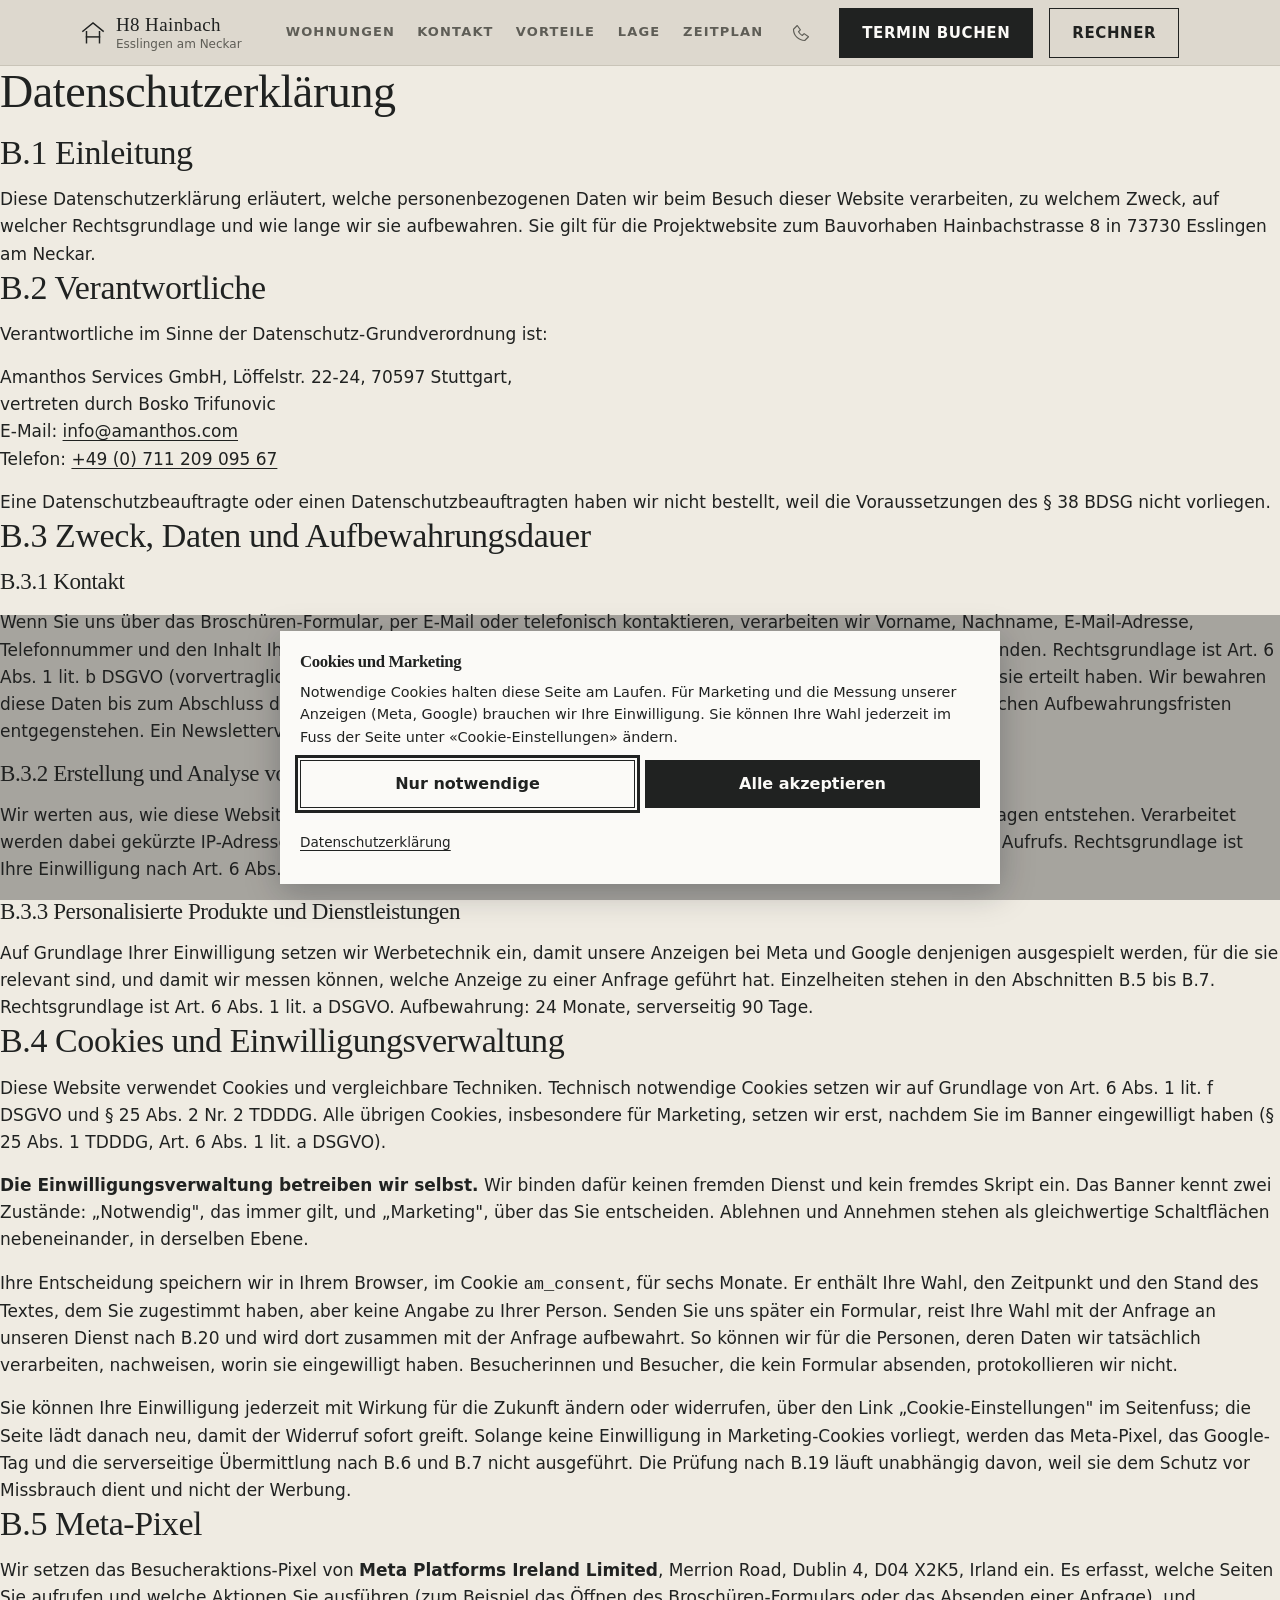
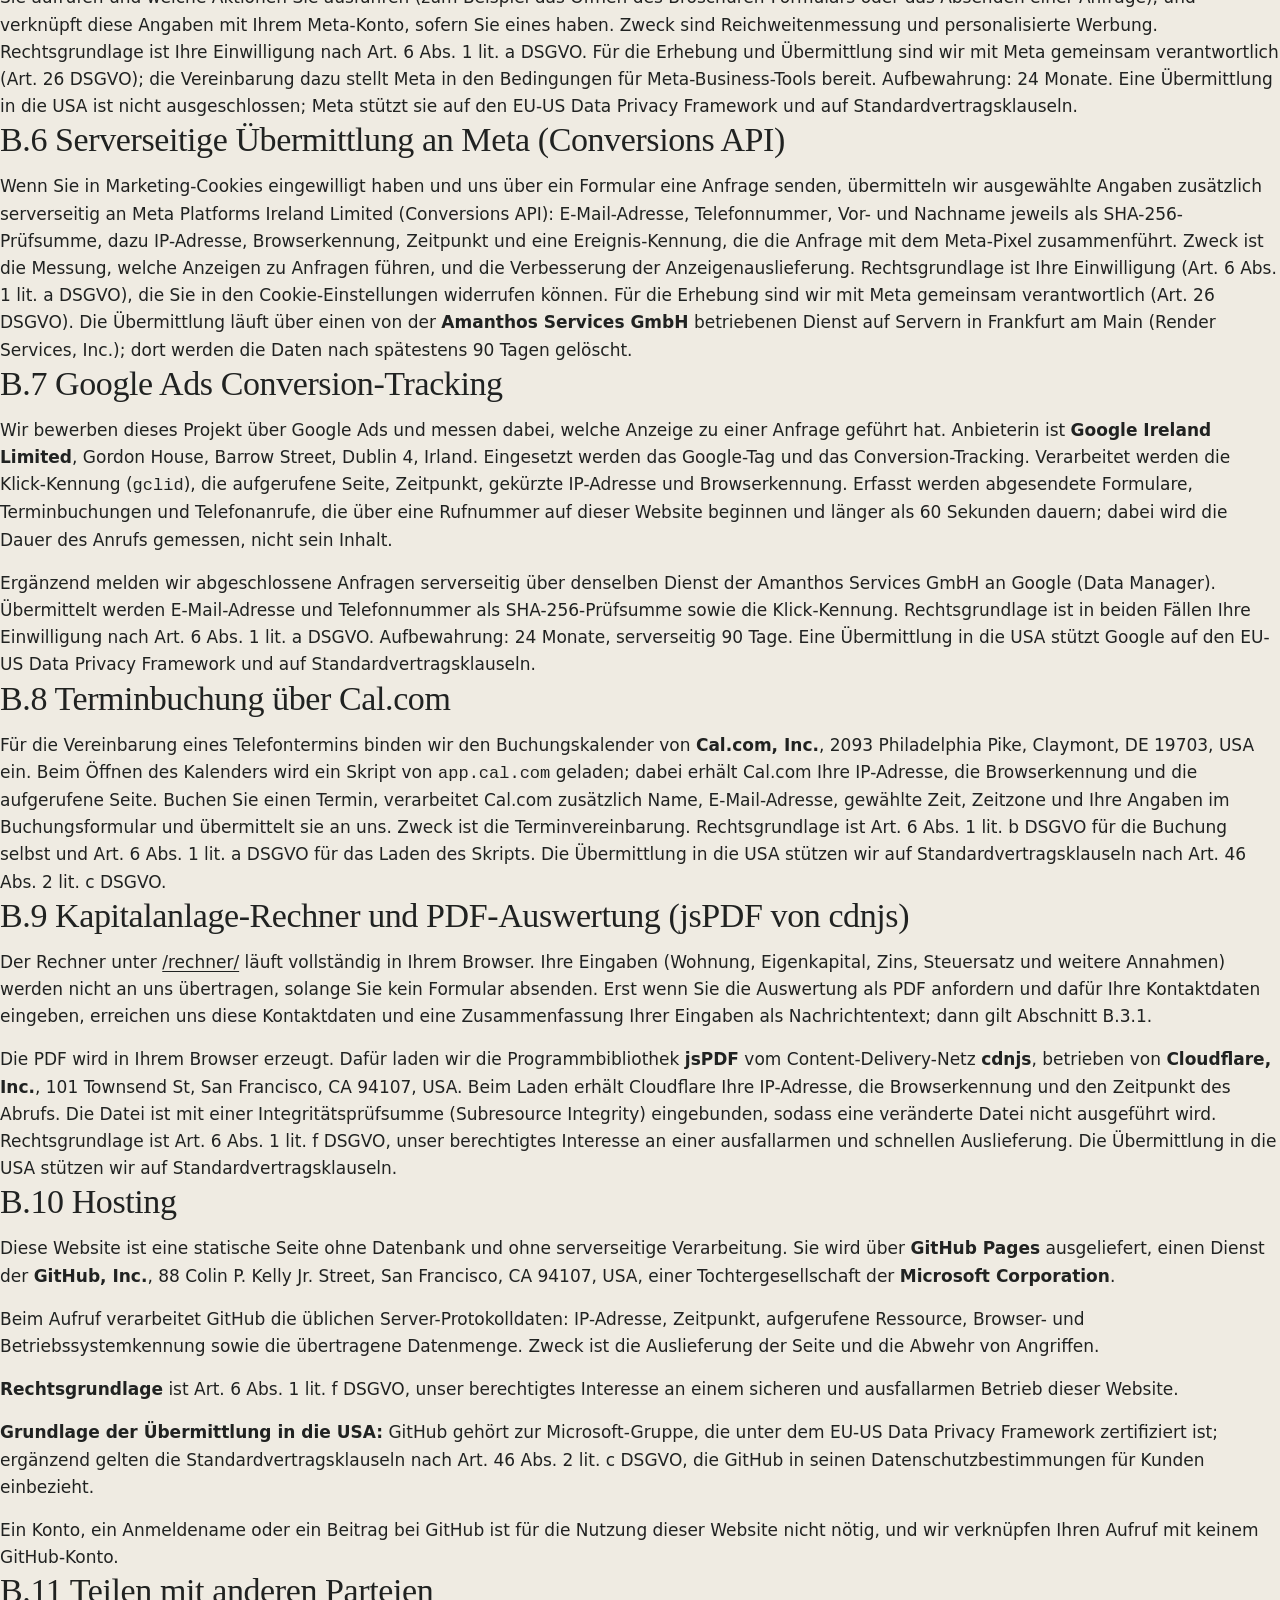
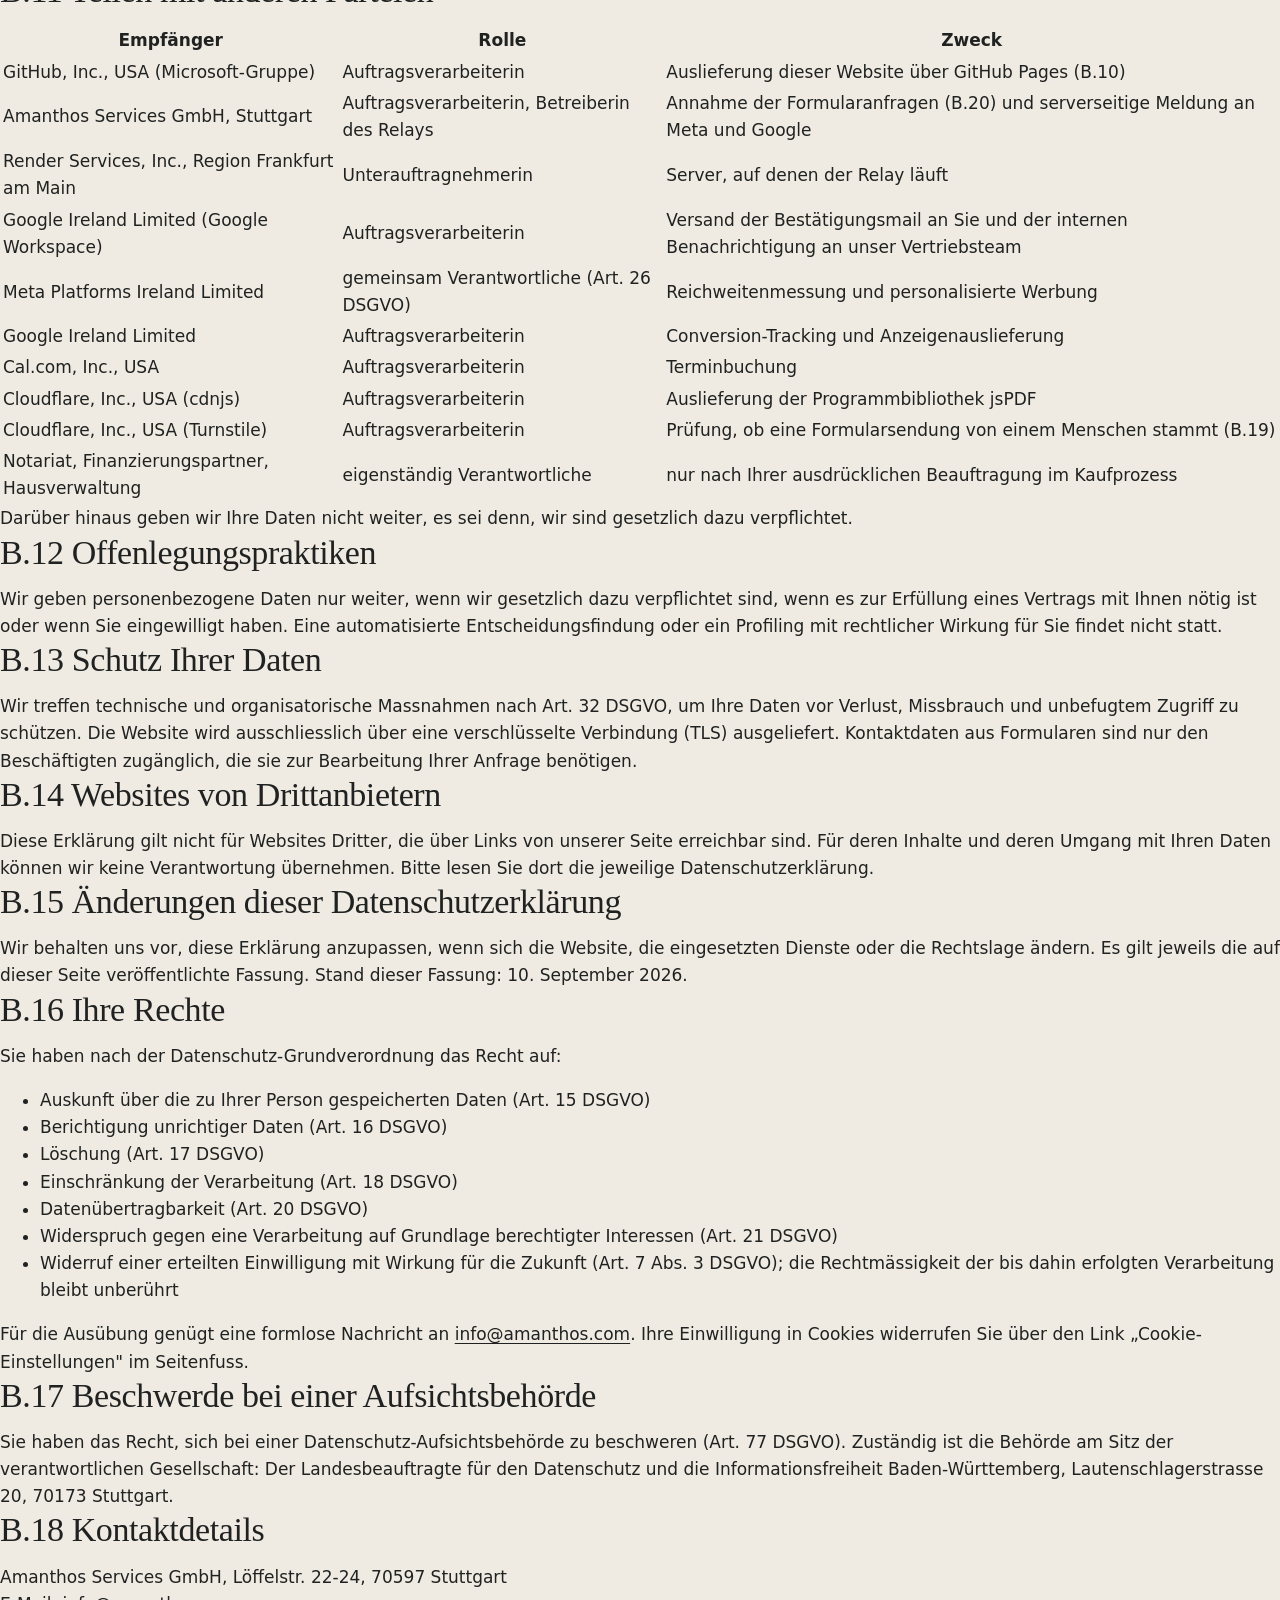
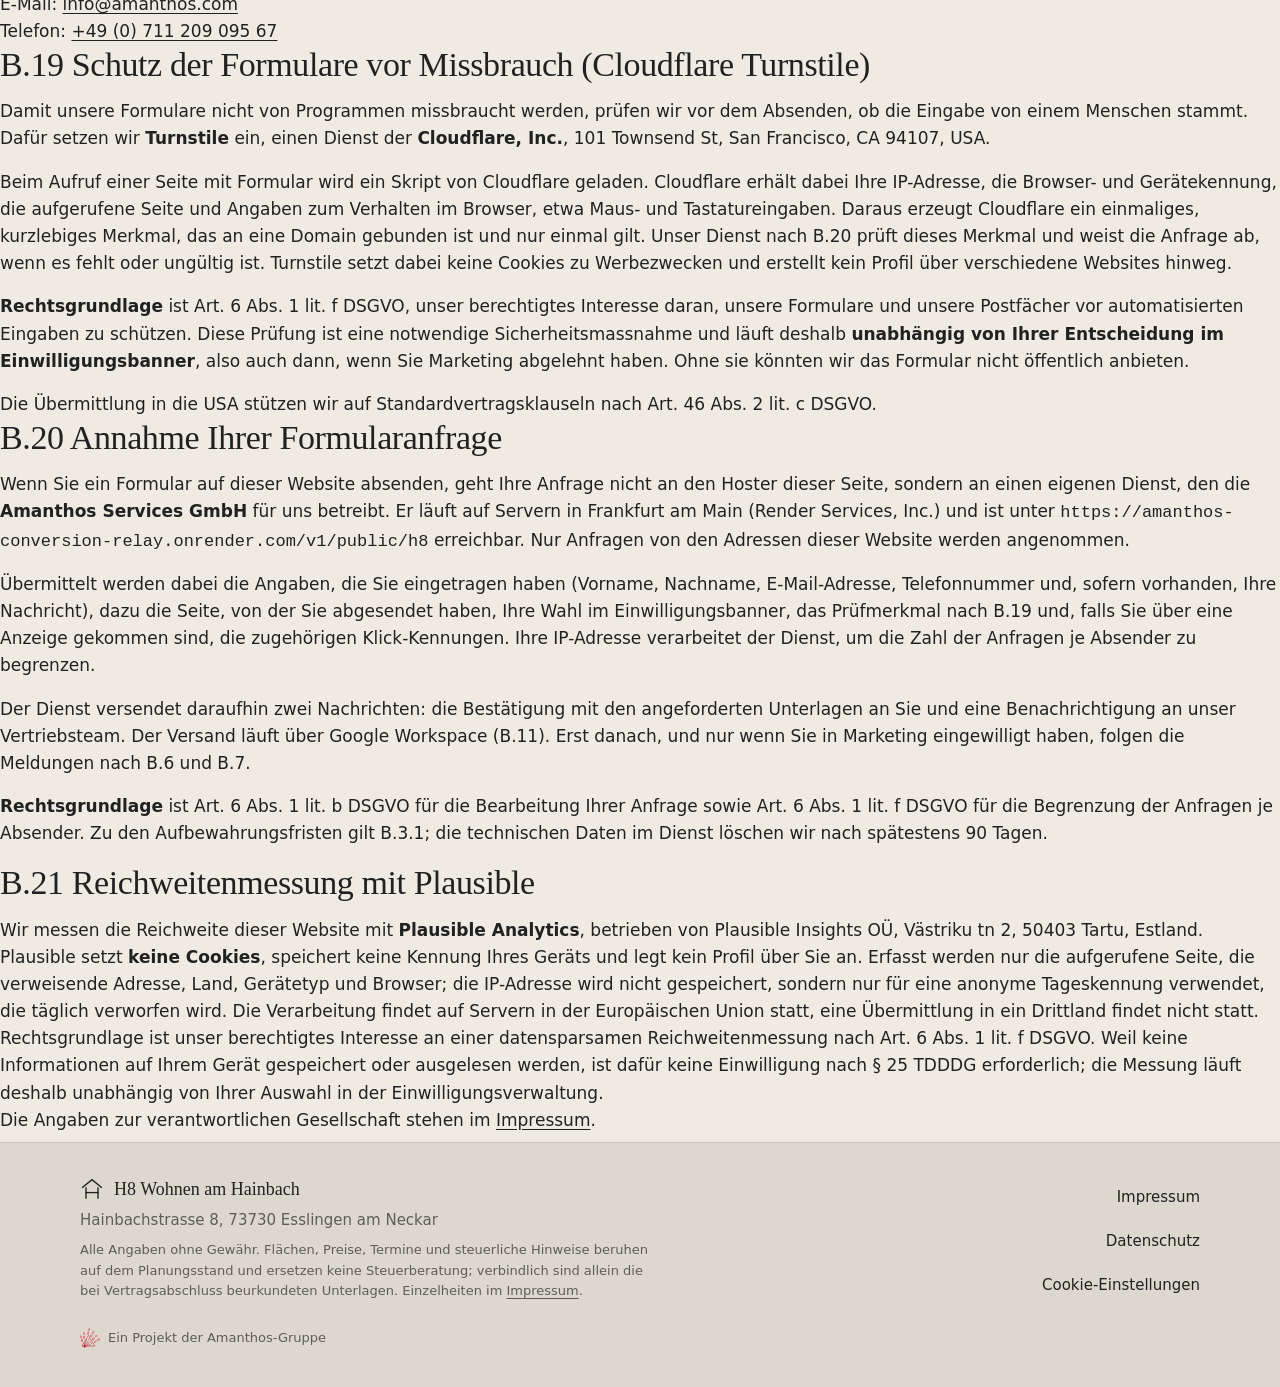
==== commit c7f3e133: "feat(direktbuchung): make the Cal.com booking the main path on every page The booking sat hidden: th" ====
--- a/datenschutz/index.html
+++ b/datenschutz/index.html
@@ -30,6 +30,7 @@
 <link rel="stylesheet" href="/wohnungen.32c2edca.css">
 <link rel="stylesheet" href="/ansprechpartner.8d68c454.css">
 <link rel="stylesheet" href="/held.d1fd6ca0.css">
+<link rel="stylesheet" href="/direktbuchung.72801398.css">
 
 <script src="/js/am-kontrakt.8ceaafb9.js" defer></script>
 <script src="/js/wohnungsrechner.af8e59f4.js" defer></script>
@@ -132,7 +133,8 @@
         </ul>
       </nav>
     </div>
-    <a class="h8-knopf h8-knopf--primaer" data-amn-knopf href="/rechner/">RECHNER</a>
+    <a class="h8-knopf h8-knopf--primaer" data-amn-termin href="https://cal.com/team/amanthos/hainbach-h8" target="_blank" rel="noopener" data-cal-link="team/amanthos/hainbach-h8" data-cal-config='{"layout":"month_view","useSlotsViewOnSmallScreen":"true"}'>TERMIN BUCHEN</a>
+    <a class="h8-knopf" data-amn-knopf href="/rechner/">RECHNER</a>
   </div>
 </header>
 
--- a/direktbuchung.72801398.css
+++ b/direktbuchung.72801398.css
@@ -0,0 +1,101 @@
+/*
+ * Direktbuchung: der Termin als Hauptweg (Briefing h8-direktbuchung, 26.10.2026).
+ *
+ * Bis dahin sass die Terminbuchung versteckt: im Held standen RENDITE BERECHNEN und
+ * BROSCHUERE ANFORDERN, der Termin tauchte erst in den Wohnungskarten und ganz unten im
+ * Kontakt auf. Jetzt traegt der Held den Termin als Hauptknopf, die Kopfleiste fuehrt ihn
+ * auf dem Schreibtisch, und auf dem Telefon steht er in einer festen Leiste am unteren Rand.
+ *
+ * Eigene Datei mit eigenem Praefix, wie kopf.css und held.css es halten; stil.css wird nicht
+ * angefasst. Farbe, Schrift und Mass kommen als Kennwerte aus dem :root von stil.css, jeweils
+ * mit dem dortigen Wert als Rueckfall. Hier wird keine Farbe erfunden.
+ *
+ * JEDER KNOPF BLEIBT EIN VERWEIS. Alle Terminknoepfe tragen dasselbe Muster wie die zwoelf
+ * Karten: href auf cal.com, target="_blank", data-cal-link und data-cal-config. js/termin.js
+ * haengt sich an data-cal-link und oeffnet den Kalender als Ueberblendung; ohne Skript greift
+ * der Verweis. Nur so wandern gclid und utm der Seitenadresse in die Buchung (forwardQueryParams).
+ *
+ * DER ATTRIBUTVERTRAG dieses Blattes:
+ *
+ *   .h8-hero__hinweis   die Unterzeile unter der Knopfreihe im Held
+ *   [data-amn-termin]   der Knopf TERMIN BUCHEN in der Kopfleiste; erst ab 1080 px sichtbar,
+ *                       darunter traegt die Leiste unten den Termin
+ *   [data-h8-leiste]    die feste Leiste am unteren Rand, nur unter 900 px
+ */
+
+/* Held ----------------------------------------------------------------------------------- */
+
+/* Die Unterzeile sagt, was der Knopf verspricht: 30 Minuten, Videocall oder Telefon, freie
+   Zeiten sofort. Dieselbe Deckkraft wie die Vorzeile ueber dem Titel. */
+.h8-hero__hinweis {
+  margin: 12px 0 0;
+  max-width: 46ch;
+  font-size: 14px;
+  line-height: 1.5;
+  letter-spacing: 0.01em;
+  color: rgba(255, 255, 255, 0.82);
+}
+
+/* Drei Knoepfe im Held brechen unter 600 px zur Treppe um; untereinander in voller Breite
+   liest sich die Reihenfolge, und der Daumen trifft jeden. */
+@media (max-width: 599px) {
+  .h8-hero .h8-knopfreihe .h8-knopf { flex: 1 1 100%; }
+}
+
+/* Kopfleiste ----------------------------------------------------------------------------- */
+
+/* Unter 1080 px fehlt der Platz: Marke, fuenf Ziele, Anruf, TERMIN BUCHEN und RECHNER
+   messen zusammen 1036 px (am 26.10.2026 bei 1280 px gemessen), dazu zweimal 16 px Rand, und
+   die Ziele brechen nicht um (kopf.css). Bis dahin traegt der Held den Termin, auf dem
+   Telefon die Leiste unten. */
+[data-amn-termin] { display: none; }
+@media (min-width: 1080px) {
+  [data-amn-termin] {
+    display: inline-flex;
+    order: 0;
+    flex: 0 0 auto;
+    padding-inline: 22px;
+  }
+}
+
+/* Feste Leiste unten, nur auf dem Telefon ------------------------------------------------- */
+
+[data-h8-leiste] {
+  position: fixed;
+  inset: auto 0 0 0;
+  z-index: 20;
+  display: flex;
+  gap: 10px;
+  padding: 8px var(--h8-rand, 16px) calc(8px + env(safe-area-inset-bottom, 0px));
+  background: var(--h8-band, #ddd8ce);
+  border-top: 1px solid var(--h8-linie, #c9c4b8);
+}
+[data-h8-leiste] .h8-knopf {
+  flex: 2 1 0;
+  min-width: 0;
+  padding-inline: 12px;
+  white-space: nowrap;
+}
+[data-h8-leiste] .h8-knopf--primaer { flex: 3 1 0; }
+
+@media (max-width: 899px) {
+  /* Was die Leiste an Hoehe nimmt, bekommt die Seite unten dazu: 48 px Knopf und zweimal 8 px
+     Polster. Sonst steht der Fuss hinter der Leiste. */
+  body { padding-bottom: calc(64px + env(safe-area-inset-bottom, 0px)); }
+  /* Der Held fuellt das Fenster und setzt seine Knoepfe an den unteren Rand, also genau
+     dorthin, wo die Leiste liegt. Die Knopfreihe und die Kennzeichnung ruecken um die Hoehe
+     der Leiste nach oben; die Hoehe des Helden selbst bleibt unangetastet. Die 40 px obendrauf
+     sind die zwei Zeilen der Kennzeichnung: auf 390 px lag sie sonst ueber der Unterzeile
+     (26.10.2026 im Browser gesehen, 732 bis 770 px gegen 708 bis 750 px). */
+  .h8-hero__innen { padding-bottom: calc(clamp(30px, 4.6vw, 54px) + 64px + 40px); }
+  .amb-bildhinweis { bottom: 74px; }
+  /* Solange das Einwilligungsbanner oder das Broschueren-Gate offen ist, tritt die Leiste
+     zurueck: beide liegen unten bzw. ueber der ganzen Seite, und ein Knopf, der halb unter
+     dem Banner hervorschaut, sieht nach Fehler aus. Ohne :has bleibt die Leiste stehen und
+     liegt dann unter dem Banner (z-index 9999 gegen 20). */
+  body:has(.am-einwilligung) [data-h8-leiste],
+  body:has(.am-gate.am-auf) [data-h8-leiste] { display: none; }
+}
+@media (min-width: 900px) {
+  [data-h8-leiste] { display: none; }
+}
